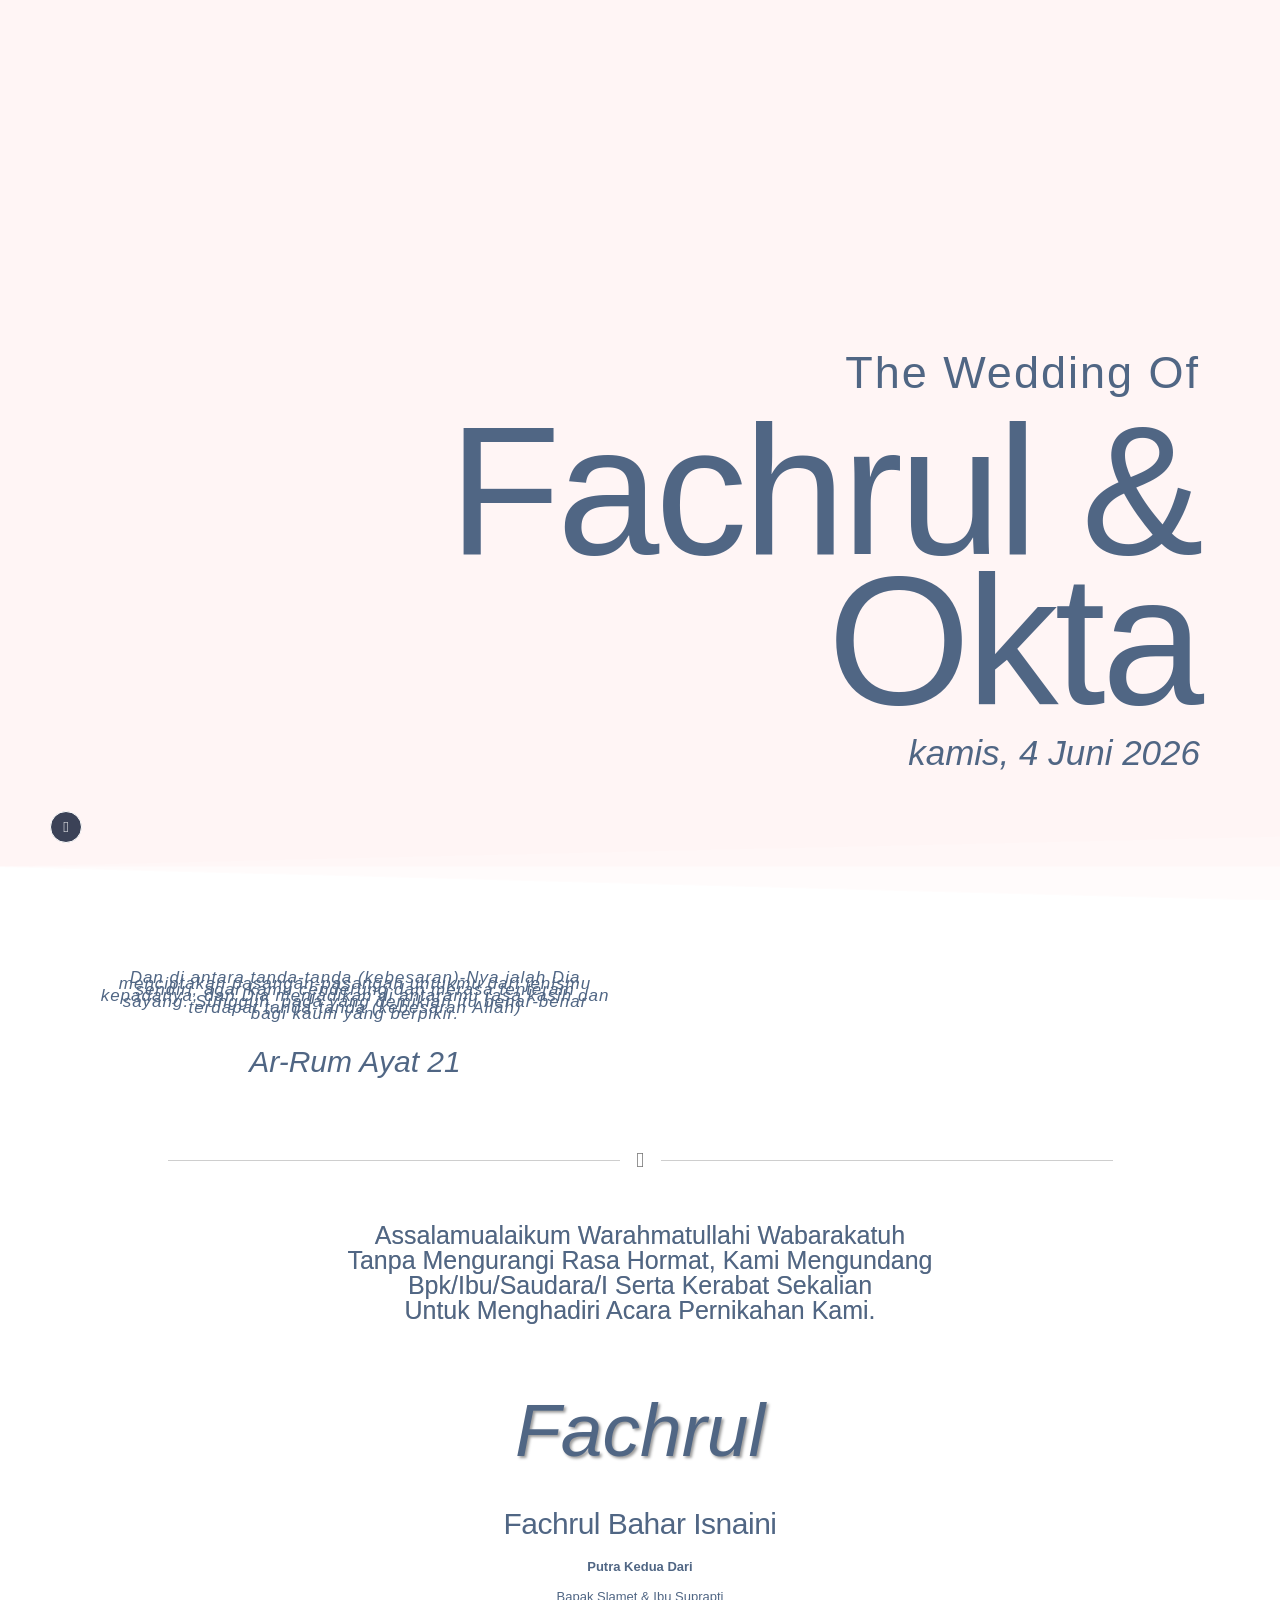
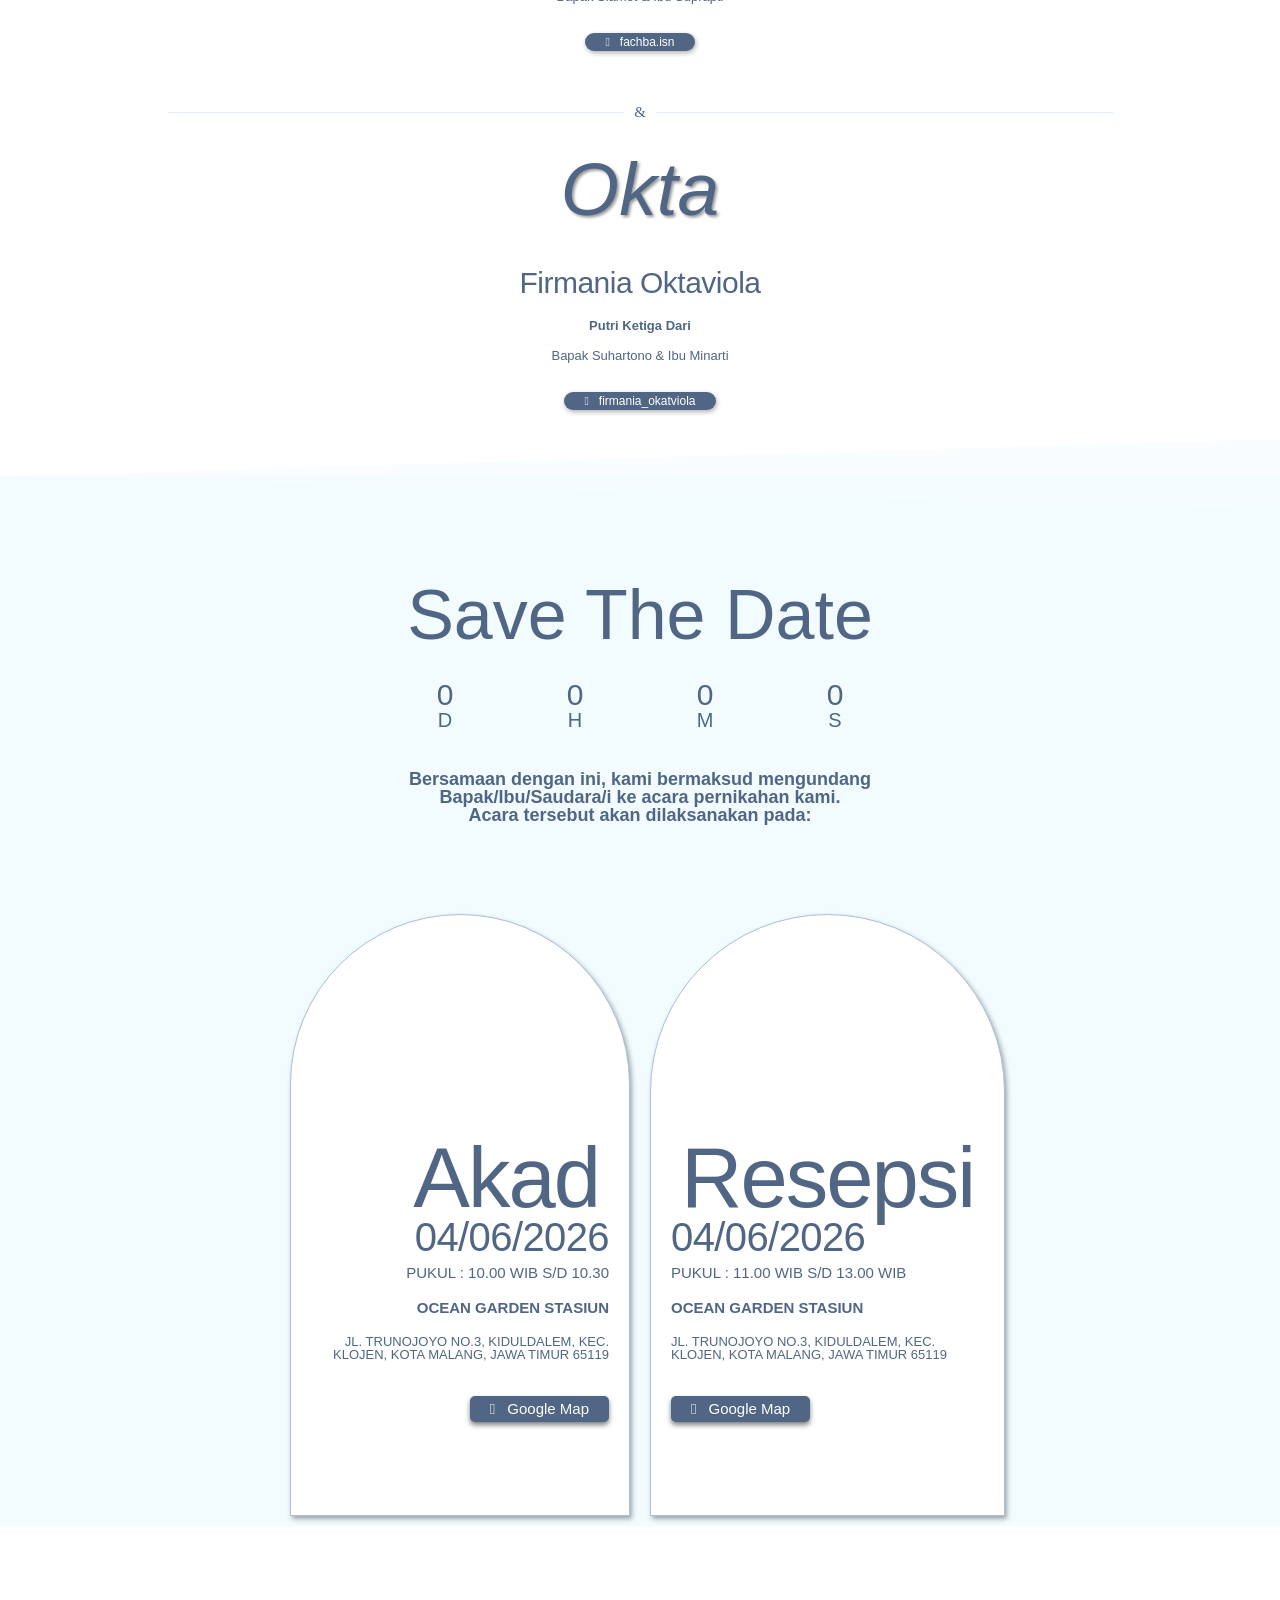
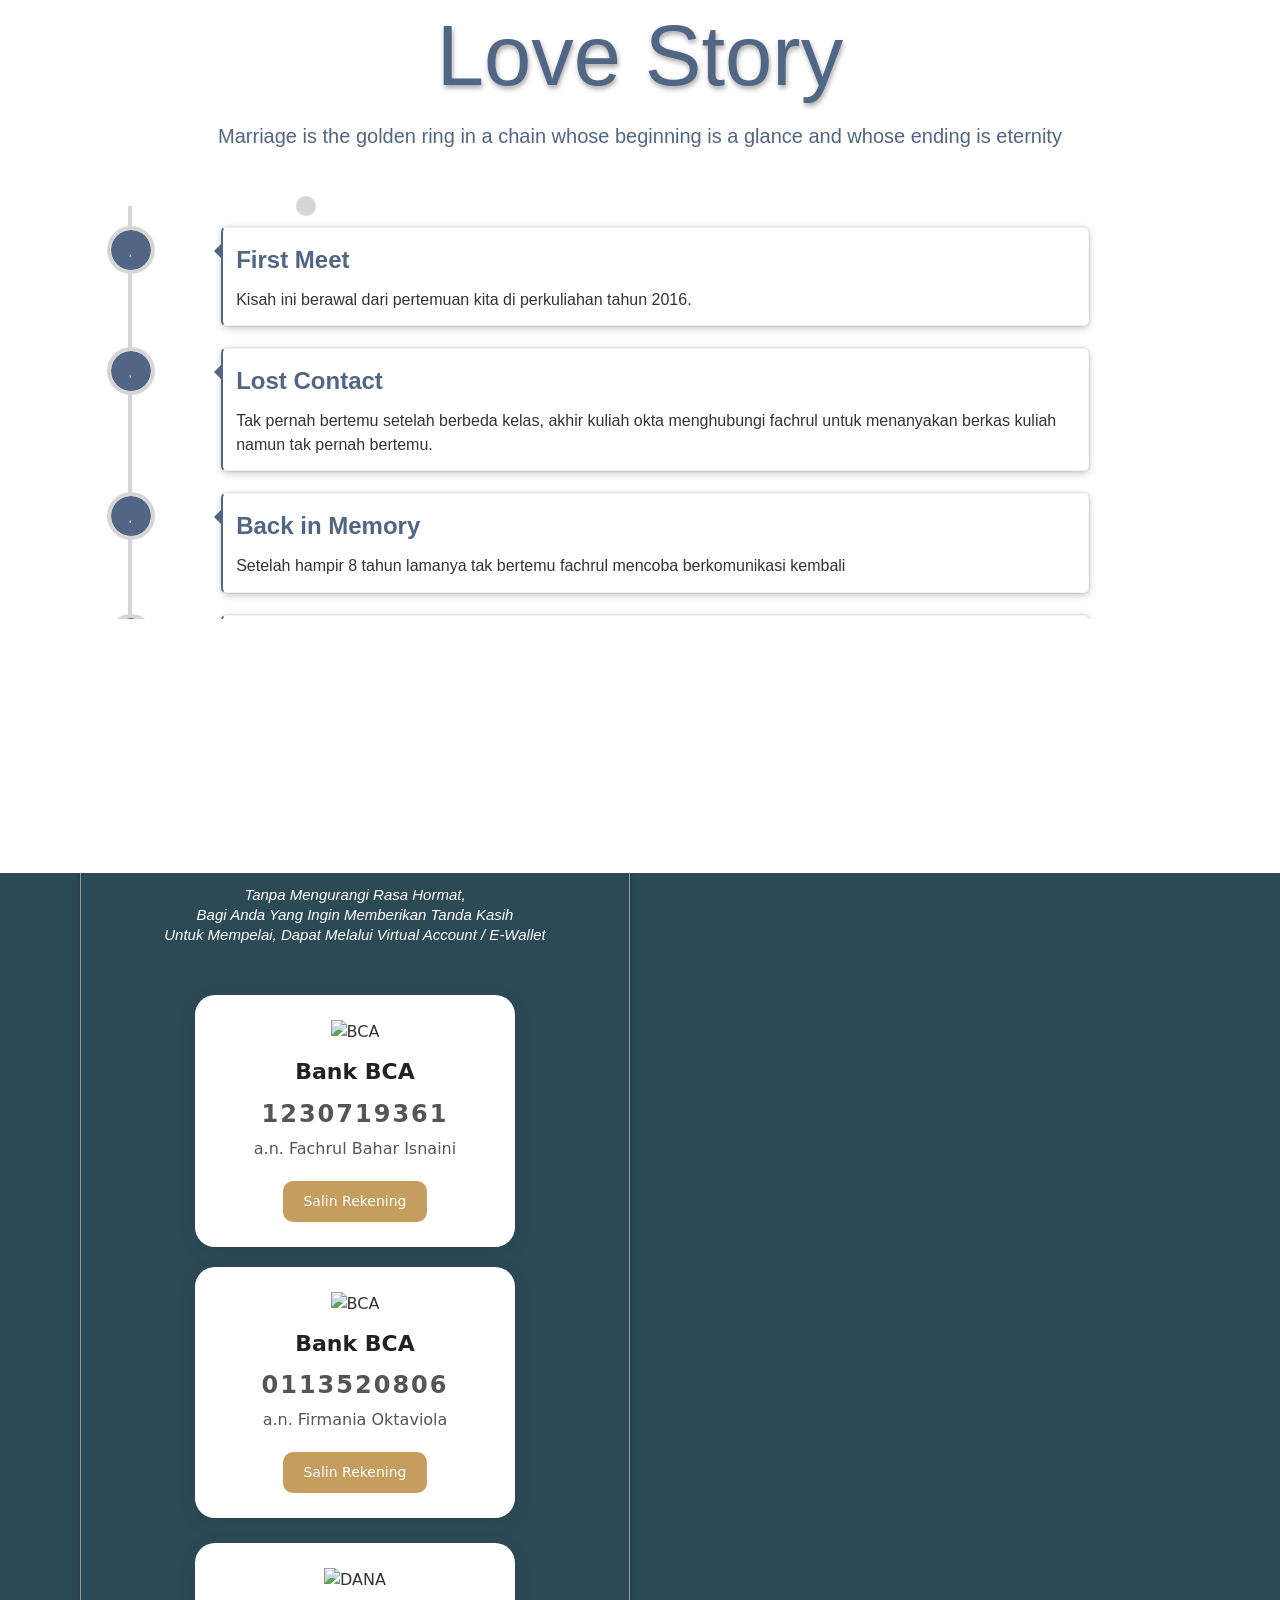
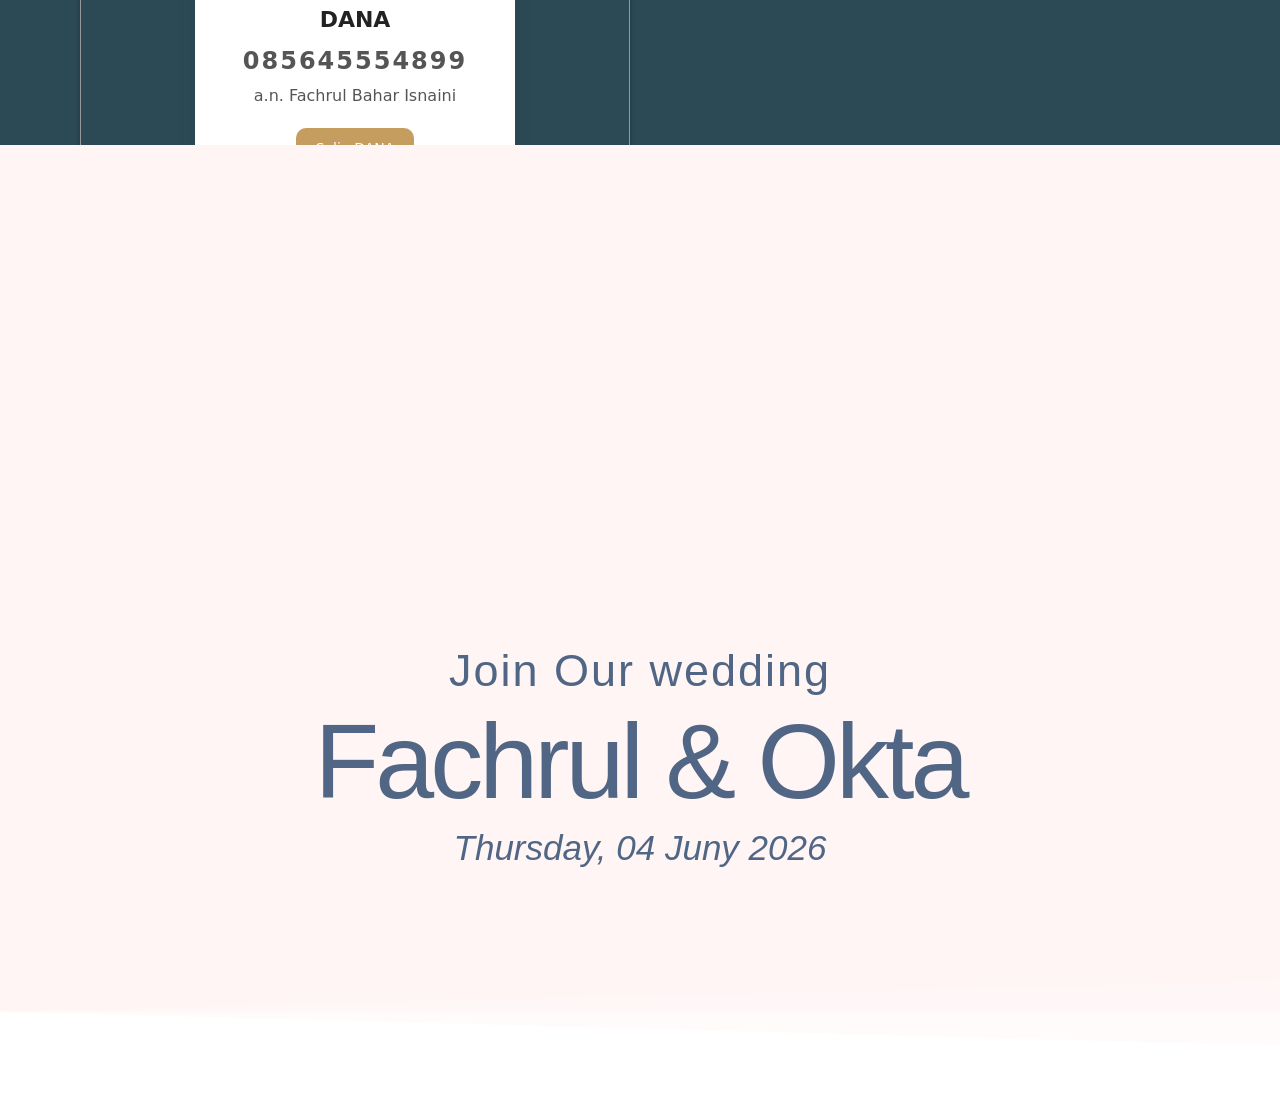
==== index.html @ dde7d226 "update date invitation" ====
<!DOCTYPE html>
<!-- saved from url=(0057)https://queenwebsiteinvitation.com/qwNF-006/?to=Nama+Tamu -->
<html lang="id" prefix="og: https://ogp.me/ns#">

<head>
	<meta http-equiv="Content-Type" content="text/html; charset=UTF-8">

	<style>
		img:is([sizes="auto" i], [sizes^="auto," i]) {
			contain-intrinsic-size: 3000px 1500px
		}
	</style>

	<!-- Optimasi Mesin Pencari oleh Rank Math - https://rankmath.com/ -->
	<title>Invitation</title>
	<meta name="description" content="Sunday, 10 December 2022">
	<meta name="robots" content="index, follow, max-snippet:-1, max-video-preview:-1, max-image-preview:large">
	<link rel="canonical" href="https://queenwebsiteinvitation.com/qwnf-006/">
	<meta property="og:locale" content="id_ID">
	<meta property="og:type" content="article">
	<meta property="og:title" content="QWNF-006 - Queen Invitation">
	<meta property="og:description" content="Sunday, 10 December 2022">
	<meta property="og:url" content="https://queenwebsiteinvitation.com/qwnf-006/">
	<meta property="og:site_name" content="Queen Invitation">
	<meta property="og:updated_time" content="2023-08-31T14:31:00+07:00">
	<meta property="og:image" content="https://queenwebsiteinvitation.com/wp-content/uploads/2023/08/QW-016-0002-1.png">
	<meta property="og:image:secure_url"
		content="https://queenwebsiteinvitation.com/wp-content/uploads/2023/08/QW-016-0002-1.png">
	<meta property="og:image:width" content="1334">
	<meta property="og:image:height" content="1440">
	<meta property="og:image:alt" content="QWNF-006">
	<meta property="og:image:type" content="image/png">
	<meta property="article:published_time" content="2023-08-14T17:58:57+07:00">
	<meta property="article:modified_time" content="2023-08-31T14:31:00+07:00">
	<meta name="twitter:card" content="summary_large_image">
	<meta name="twitter:title" content="QWNF-006 - Queen Invitation">
	<meta name="twitter:description" content="Sunday, 10 December 2022">
	<meta name="twitter:image"
		content="https://queenwebsiteinvitation.com/wp-content/uploads/2023/08/QW-016-0002-1.png">
	<meta name="twitter:label1" content="Waktunya membaca">
	<meta name="twitter:data1" content="2 menit">
	<script type="application/ld+json"
		class="rank-math-schema">{"@context":"https://schema.org","@graph":[{"@type":["Person","Organization"],"@id":"https://queenwebsiteinvitation.com/#person","name":"Queen Invitation"},{"@type":"WebSite","@id":"https://queenwebsiteinvitation.com/#website","url":"https://queenwebsiteinvitation.com","name":"Queen Invitation","publisher":{"@id":"https://queenwebsiteinvitation.com/#person"},"inLanguage":"id"},{"@type":"ImageObject","@id":"https://queenwebsiteinvitation.com/wp-content/uploads/2023/08/QW-016-0002-1.png","url":"https://queenwebsiteinvitation.com/wp-content/uploads/2023/08/QW-016-0002-1.png","width":"200","height":"200","inLanguage":"id"},{"@type":"WebPage","@id":"https://queenwebsiteinvitation.com/qwnf-006/#webpage","url":"https://queenwebsiteinvitation.com/qwnf-006/","name":"QWNF-006 - Queen Invitation","datePublished":"2023-08-14T17:58:57+07:00","dateModified":"2023-08-31T14:31:00+07:00","isPartOf":{"@id":"https://queenwebsiteinvitation.com/#website"},"primaryImageOfPage":{"@id":"https://queenwebsiteinvitation.com/wp-content/uploads/2023/08/QW-016-0002-1.png"},"inLanguage":"id"},{"@type":"Person","@id":"https://queenwebsiteinvitation.com/author/queenwebsiteinvitation/","name":"Queen Invitation","url":"https://queenwebsiteinvitation.com/author/queenwebsiteinvitation/","image":{"@type":"ImageObject","@id":"https://secure.gravatar.com/avatar/e0c40fabcbd4b983345a61a492b53a46c8a471a412c27a389ef30bd6a7ffc802?s=96&amp;d=mm&amp;r=g","url":"https://secure.gravatar.com/avatar/e0c40fabcbd4b983345a61a492b53a46c8a471a412c27a389ef30bd6a7ffc802?s=96&amp;d=mm&amp;r=g","caption":"Queen Invitation","inLanguage":"id"},"sameAs":["https://queenwebsiteinvitation.com"]},{"@type":"Article","headline":"QWNF-006 - Queen Invitation","datePublished":"2023-08-14T17:58:57+07:00","dateModified":"2023-08-31T14:31:00+07:00","author":{"@id":"https://queenwebsiteinvitation.com/author/queenwebsiteinvitation/","name":"Queen Invitation"},"publisher":{"@id":"https://queenwebsiteinvitation.com/#person"},"description":"Sunday, 10 December 2022","name":"QWNF-006 - Queen Invitation","@id":"https://queenwebsiteinvitation.com/qwnf-006/#richSnippet","isPartOf":{"@id":"https://queenwebsiteinvitation.com/qwnf-006/#webpage"},"image":{"@id":"https://queenwebsiteinvitation.com/wp-content/uploads/2023/08/QW-016-0002-1.png"},"inLanguage":"id","mainEntityOfPage":{"@id":"https://queenwebsiteinvitation.com/qwnf-006/#webpage"}}]}</script>
	<!-- /Plugin WordPress Rank Math SEO -->

	<link rel="alternate" type="application/rss+xml" title="Queen Invitation » Feed"
		href="https://queenwebsiteinvitation.com/feed/">
	<link rel="alternate" type="application/rss+xml" title="Queen Invitation » Umpan Komentar"
		href="https://queenwebsiteinvitation.com/comments/feed/">
	<script>
		window._wpemojiSettings = { "baseUrl": "https:\/\/s.w.org\/images\/core\/emoji\/16.0.1\/72x72\/", "ext": ".png", "svgUrl": "https:\/\/s.w.org\/images\/core\/emoji\/16.0.1\/svg\/", "svgExt": ".svg", "source": { "concatemoji": "https:\/\/queenwebsiteinvitation.com\/wp-includes\/js\/wp-emoji-release.min.js?ver=6.8.5" } };
		/*! This file is auto-generated */
		!function (s, n) { var o, i, e; function c(e) { try { var t = { supportTests: e, timestamp: (new Date).valueOf() }; sessionStorage.setItem(o, JSON.stringify(t)) } catch (e) { } } function p(e, t, n) { e.clearRect(0, 0, e.canvas.width, e.canvas.height), e.fillText(t, 0, 0); var t = new Uint32Array(e.getImageData(0, 0, e.canvas.width, e.canvas.height).data), a = (e.clearRect(0, 0, e.canvas.width, e.canvas.height), e.fillText(n, 0, 0), new Uint32Array(e.getImageData(0, 0, e.canvas.width, e.canvas.height).data)); return t.every(function (e, t) { return e === a[t] }) } function u(e, t) { e.clearRect(0, 0, e.canvas.width, e.canvas.height), e.fillText(t, 0, 0); for (var n = e.getImageData(16, 16, 1, 1), a = 0; a < n.data.length; a++)if (0 !== n.data[a]) return !1; return !0 } function f(e, t, n, a) { switch (t) { case "flag": return n(e, "\ud83c\udff3\ufe0f\u200d\u26a7\ufe0f", "\ud83c\udff3\ufe0f\u200b\u26a7\ufe0f") ? !1 : !n(e, "\ud83c\udde8\ud83c\uddf6", "\ud83c\udde8\u200b\ud83c\uddf6") && !n(e, "\ud83c\udff4\udb40\udc67\udb40\udc62\udb40\udc65\udb40\udc6e\udb40\udc67\udb40\udc7f", "\ud83c\udff4\u200b\udb40\udc67\u200b\udb40\udc62\u200b\udb40\udc65\u200b\udb40\udc6e\u200b\udb40\udc67\u200b\udb40\udc7f"); case "emoji": return !a(e, "\ud83e\udedf") }return !1 } function g(e, t, n, a) { var r = "undefined" != typeof WorkerGlobalScope && self instanceof WorkerGlobalScope ? new OffscreenCanvas(300, 150) : s.createElement("canvas"), o = r.getContext("2d", { willReadFrequently: !0 }), i = (o.textBaseline = "top", o.font = "600 32px Arial", {}); return e.forEach(function (e) { i[e] = t(o, e, n, a) }), i } function t(e) { var t = s.createElement("script"); t.src = e, t.defer = !0, s.head.appendChild(t) } "undefined" != typeof Promise && (o = "wpEmojiSettingsSupports", i = ["flag", "emoji"], n.supports = { everything: !0, everythingExceptFlag: !0 }, e = new Promise(function (e) { s.addEventListener("DOMContentLoaded", e, { once: !0 }) }), new Promise(function (t) { var n = function () { try { var e = JSON.parse(sessionStorage.getItem(o)); if ("object" == typeof e && "number" == typeof e.timestamp && (new Date).valueOf() < e.timestamp + 604800 && "object" == typeof e.supportTests) return e.supportTests } catch (e) { } return null }(); if (!n) { if ("undefined" != typeof Worker && "undefined" != typeof OffscreenCanvas && "undefined" != typeof URL && URL.createObjectURL && "undefined" != typeof Blob) try { var e = "postMessage(" + g.toString() + "(" + [JSON.stringify(i), f.toString(), p.toString(), u.toString()].join(",") + "));", a = new Blob([e], { type: "text/javascript" }), r = new Worker(URL.createObjectURL(a), { name: "wpTestEmojiSupports" }); return void (r.onmessage = function (e) { c(n = e.data), r.terminate(), t(n) }) } catch (e) { } c(n = g(i, f, p, u)) } t(n) }).then(function (e) { for (var t in e) n.supports[t] = e[t], n.supports.everything = n.supports.everything && n.supports[t], "flag" !== t && (n.supports.everythingExceptFlag = n.supports.everythingExceptFlag && n.supports[t]); n.supports.everythingExceptFlag = n.supports.everythingExceptFlag && !n.supports.flag, n.DOMReady = !1, n.readyCallback = function () { n.DOMReady = !0 } }).then(function () { return e }).then(function () { var e; n.supports.everything || (n.readyCallback(), (e = n.source || {}).concatemoji ? t(e.concatemoji) : e.wpemoji && e.twemoji && (t(e.twemoji), t(e.wpemoji))) })) }((window, document), window._wpemojiSettings);
	</script>
	<link rel="stylesheet" id="wsp-main-style-css" href="./QWNF-006 - Queen Invitation_files/wsp-front-preloader.css"
		media="all">
	<link rel="stylesheet" id="wsp-style-css" href="./QWNF-006 - Queen Invitation_files/wsp-smart-preload-style.css"
		media="all">
	<link rel="stylesheet" id="premium-addons-css" href="./QWNF-006 - Queen Invitation_files/premium-addons.min.css"
		media="all">
	<style id="wp-emoji-styles-inline-css">
		img.wp-smiley,
		img.emoji {
			display: inline !important;
			border: none !important;
			box-shadow: none !important;
			height: 1em !important;
			width: 1em !important;
			margin: 0 0.07em !important;
			vertical-align: -0.1em !important;
			background: none !important;
			padding: 0 !important;
		}
	</style>
	<style id="global-styles-inline-css">
		:root {
			--wp--preset--aspect-ratio--square: 1;
			--wp--preset--aspect-ratio--4-3: 4/3;
			--wp--preset--aspect-ratio--3-4: 3/4;
			--wp--preset--aspect-ratio--3-2: 3/2;
			--wp--preset--aspect-ratio--2-3: 2/3;
			--wp--preset--aspect-ratio--16-9: 16/9;
			--wp--preset--aspect-ratio--9-16: 9/16;
			--wp--preset--color--black: #000000;
			--wp--preset--color--cyan-bluish-gray: #abb8c3;
			--wp--preset--color--white: #ffffff;
			--wp--preset--color--pale-pink: #f78da7;
			--wp--preset--color--vivid-red: #cf2e2e;
			--wp--preset--color--luminous-vivid-orange: #ff6900;
			--wp--preset--color--luminous-vivid-amber: #fcb900;
			--wp--preset--color--light-green-cyan: #7bdcb5;
			--wp--preset--color--vivid-green-cyan: #00d084;
			--wp--preset--color--pale-cyan-blue: #8ed1fc;
			--wp--preset--color--vivid-cyan-blue: #0693e3;
			--wp--preset--color--vivid-purple: #9b51e0;
			--wp--preset--gradient--vivid-cyan-blue-to-vivid-purple: linear-gradient(135deg, rgba(6, 147, 227, 1) 0%, rgb(155, 81, 224) 100%);
			--wp--preset--gradient--light-green-cyan-to-vivid-green-cyan: linear-gradient(135deg, rgb(122, 220, 180) 0%, rgb(0, 208, 130) 100%);
			--wp--preset--gradient--luminous-vivid-amber-to-luminous-vivid-orange: linear-gradient(135deg, rgba(252, 185, 0, 1) 0%, rgba(255, 105, 0, 1) 100%);
			--wp--preset--gradient--luminous-vivid-orange-to-vivid-red: linear-gradient(135deg, rgba(255, 105, 0, 1) 0%, rgb(207, 46, 46) 100%);
			--wp--preset--gradient--very-light-gray-to-cyan-bluish-gray: linear-gradient(135deg, rgb(238, 238, 238) 0%, rgb(169, 184, 195) 100%);
			--wp--preset--gradient--cool-to-warm-spectrum: linear-gradient(135deg, rgb(74, 234, 220) 0%, rgb(151, 120, 209) 20%, rgb(207, 42, 186) 40%, rgb(238, 44, 130) 60%, rgb(251, 105, 98) 80%, rgb(254, 248, 76) 100%);
			--wp--preset--gradient--blush-light-purple: linear-gradient(135deg, rgb(255, 206, 236) 0%, rgb(152, 150, 240) 100%);
			--wp--preset--gradient--blush-bordeaux: linear-gradient(135deg, rgb(254, 205, 165) 0%, rgb(254, 45, 45) 50%, rgb(107, 0, 62) 100%);
			--wp--preset--gradient--luminous-dusk: linear-gradient(135deg, rgb(255, 203, 112) 0%, rgb(199, 81, 192) 50%, rgb(65, 88, 208) 100%);
			--wp--preset--gradient--pale-ocean: linear-gradient(135deg, rgb(255, 245, 203) 0%, rgb(182, 227, 212) 50%, rgb(51, 167, 181) 100%);
			--wp--preset--gradient--electric-grass: linear-gradient(135deg, rgb(202, 248, 128) 0%, rgb(113, 206, 126) 100%);
			--wp--preset--gradient--midnight: linear-gradient(135deg, rgb(2, 3, 129) 0%, rgb(40, 116, 252) 100%);
			--wp--preset--font-size--small: 13px;
			--wp--preset--font-size--medium: 20px;
			--wp--preset--font-size--large: 36px;
			--wp--preset--font-size--x-large: 42px;
			--wp--preset--spacing--20: 0.44rem;
			--wp--preset--spacing--30: 0.67rem;
			--wp--preset--spacing--40: 1rem;
			--wp--preset--spacing--50: 1.5rem;
			--wp--preset--spacing--60: 2.25rem;
			--wp--preset--spacing--70: 3.38rem;
			--wp--preset--spacing--80: 5.06rem;
			--wp--preset--shadow--natural: 6px 6px 9px rgba(0, 0, 0, 0.2);
			--wp--preset--shadow--deep: 12px 12px 50px rgba(0, 0, 0, 0.4);
			--wp--preset--shadow--sharp: 6px 6px 0px rgba(0, 0, 0, 0.2);
			--wp--preset--shadow--outlined: 6px 6px 0px -3px rgba(255, 255, 255, 1), 6px 6px rgba(0, 0, 0, 1);
			--wp--preset--shadow--crisp: 6px 6px 0px rgba(0, 0, 0, 1);
		}

		:root {
			--wp--style--global--content-size: 800px;
			--wp--style--global--wide-size: 1200px;
		}

		:where(body) {
			margin: 0;
		}

		.wp-site-blocks>.alignleft {
			float: left;
			margin-right: 2em;
		}

		.wp-site-blocks>.alignright {
			float: right;
			margin-left: 2em;
		}

		.wp-site-blocks>.aligncenter {
			justify-content: center;
			margin-left: auto;
			margin-right: auto;
		}

		:where(.wp-site-blocks)>* {
			margin-block-start: 24px;
			margin-block-end: 0;
		}

		:where(.wp-site-blocks)> :first-child {
			margin-block-start: 0;
		}

		:where(.wp-site-blocks)> :last-child {
			margin-block-end: 0;
		}

		:root {
			--wp--style--block-gap: 24px;
		}

		:root :where(.is-layout-flow)> :first-child {
			margin-block-start: 0;
		}

		:root :where(.is-layout-flow)> :last-child {
			margin-block-end: 0;
		}

		:root :where(.is-layout-flow)>* {
			margin-block-start: 24px;
			margin-block-end: 0;
		}

		:root :where(.is-layout-constrained)> :first-child {
			margin-block-start: 0;
		}

		:root :where(.is-layout-constrained)> :last-child {
			margin-block-end: 0;
		}

		:root :where(.is-layout-constrained)>* {
			margin-block-start: 24px;
			margin-block-end: 0;
		}

		:root :where(.is-layout-flex) {
			gap: 24px;
		}

		:root :where(.is-layout-grid) {
			gap: 24px;
		}

		.is-layout-flow>.alignleft {
			float: left;
			margin-inline-start: 0;
			margin-inline-end: 2em;
		}

		.is-layout-flow>.alignright {
			float: right;
			margin-inline-start: 2em;
			margin-inline-end: 0;
		}

		.is-layout-flow>.aligncenter {
			margin-left: auto !important;
			margin-right: auto !important;
		}

		.is-layout-constrained>.alignleft {
			float: left;
			margin-inline-start: 0;
			margin-inline-end: 2em;
		}

		.is-layout-constrained>.alignright {
			float: right;
			margin-inline-start: 2em;
			margin-inline-end: 0;
		}

		.is-layout-constrained>.aligncenter {
			margin-left: auto !important;
			margin-right: auto !important;
		}

		.is-layout-constrained> :where(:not(.alignleft):not(.alignright):not(.alignfull)) {
			max-width: var(--wp--style--global--content-size);
			margin-left: auto !important;
			margin-right: auto !important;
		}

		.is-layout-constrained>.alignwide {
			max-width: var(--wp--style--global--wide-size);
		}

		body .is-layout-flex {
			display: flex;
		}

		.is-layout-flex {
			flex-wrap: wrap;
			align-items: center;
		}

		.is-layout-flex> :is(*, div) {
			margin: 0;
		}

		body .is-layout-grid {
			display: grid;
		}

		.is-layout-grid> :is(*, div) {
			margin: 0;
		}

		body {
			padding-top: 0px;
			padding-right: 0px;
			padding-bottom: 0px;
			padding-left: 0px;
		}

		a:where(:not(.wp-element-button)) {
			text-decoration: underline;
		}

		:root :where(.wp-element-button, .wp-block-button__link) {
			background-color: #32373c;
			border-width: 0;
			color: #fff;
			font-family: inherit;
			font-size: inherit;
			line-height: inherit;
			padding: calc(0.667em + 2px) calc(1.333em + 2px);
			text-decoration: none;
		}

		.has-black-color {
			color: var(--wp--preset--color--black) !important;
		}

		.has-cyan-bluish-gray-color {
			color: var(--wp--preset--color--cyan-bluish-gray) !important;
		}

		.has-white-color {
			color: var(--wp--preset--color--white) !important;
		}

		.has-pale-pink-color {
			color: var(--wp--preset--color--pale-pink) !important;
		}

		.has-vivid-red-color {
			color: var(--wp--preset--color--vivid-red) !important;
		}

		.has-luminous-vivid-orange-color {
			color: var(--wp--preset--color--luminous-vivid-orange) !important;
		}

		.has-luminous-vivid-amber-color {
			color: var(--wp--preset--color--luminous-vivid-amber) !important;
		}

		.has-light-green-cyan-color {
			color: var(--wp--preset--color--light-green-cyan) !important;
		}

		.has-vivid-green-cyan-color {
			color: var(--wp--preset--color--vivid-green-cyan) !important;
		}

		.has-pale-cyan-blue-color {
			color: var(--wp--preset--color--pale-cyan-blue) !important;
		}

		.has-vivid-cyan-blue-color {
			color: var(--wp--preset--color--vivid-cyan-blue) !important;
		}

		.has-vivid-purple-color {
			color: var(--wp--preset--color--vivid-purple) !important;
		}

		.has-black-background-color {
			background-color: var(--wp--preset--color--black) !important;
		}

		.has-cyan-bluish-gray-background-color {
			background-color: var(--wp--preset--color--cyan-bluish-gray) !important;
		}

		.has-white-background-color {
			background-color: var(--wp--preset--color--white) !important;
		}

		.has-pale-pink-background-color {
			background-color: var(--wp--preset--color--pale-pink) !important;
		}

		.has-vivid-red-background-color {
			background-color: var(--wp--preset--color--vivid-red) !important;
		}

		.has-luminous-vivid-orange-background-color {
			background-color: var(--wp--preset--color--luminous-vivid-orange) !important;
		}

		.has-luminous-vivid-amber-background-color {
			background-color: var(--wp--preset--color--luminous-vivid-amber) !important;
		}

		.has-light-green-cyan-background-color {
			background-color: var(--wp--preset--color--light-green-cyan) !important;
		}

		.has-vivid-green-cyan-background-color {
			background-color: var(--wp--preset--color--vivid-green-cyan) !important;
		}

		.has-pale-cyan-blue-background-color {
			background-color: var(--wp--preset--color--pale-cyan-blue) !important;
		}

		.has-vivid-cyan-blue-background-color {
			background-color: var(--wp--preset--color--vivid-cyan-blue) !important;
		}

		.has-vivid-purple-background-color {
			background-color: var(--wp--preset--color--vivid-purple) !important;
		}

		.has-black-border-color {
			border-color: var(--wp--preset--color--black) !important;
		}

		.has-cyan-bluish-gray-border-color {
			border-color: var(--wp--preset--color--cyan-bluish-gray) !important;
		}

		.has-white-border-color {
			border-color: var(--wp--preset--color--white) !important;
		}

		.has-pale-pink-border-color {
			border-color: var(--wp--preset--color--pale-pink) !important;
		}

		.has-vivid-red-border-color {
			border-color: var(--wp--preset--color--vivid-red) !important;
		}

		.has-luminous-vivid-orange-border-color {
			border-color: var(--wp--preset--color--luminous-vivid-orange) !important;
		}

		.has-luminous-vivid-amber-border-color {
			border-color: var(--wp--preset--color--luminous-vivid-amber) !important;
		}

		.has-light-green-cyan-border-color {
			border-color: var(--wp--preset--color--light-green-cyan) !important;
		}

		.has-vivid-green-cyan-border-color {
			border-color: var(--wp--preset--color--vivid-green-cyan) !important;
		}

		.has-pale-cyan-blue-border-color {
			border-color: var(--wp--preset--color--pale-cyan-blue) !important;
		}

		.has-vivid-cyan-blue-border-color {
			border-color: var(--wp--preset--color--vivid-cyan-blue) !important;
		}

		.has-vivid-purple-border-color {
			border-color: var(--wp--preset--color--vivid-purple) !important;
		}

		.has-vivid-cyan-blue-to-vivid-purple-gradient-background {
			background: var(--wp--preset--gradient--vivid-cyan-blue-to-vivid-purple) !important;
		}

		.has-light-green-cyan-to-vivid-green-cyan-gradient-background {
			background: var(--wp--preset--gradient--light-green-cyan-to-vivid-green-cyan) !important;
		}

		.has-luminous-vivid-amber-to-luminous-vivid-orange-gradient-background {
			background: var(--wp--preset--gradient--luminous-vivid-amber-to-luminous-vivid-orange) !important;
		}

		.has-luminous-vivid-orange-to-vivid-red-gradient-background {
			background: var(--wp--preset--gradient--luminous-vivid-orange-to-vivid-red) !important;
		}

		.has-very-light-gray-to-cyan-bluish-gray-gradient-background {
			background: var(--wp--preset--gradient--very-light-gray-to-cyan-bluish-gray) !important;
		}

		.has-cool-to-warm-spectrum-gradient-background {
			background: var(--wp--preset--gradient--cool-to-warm-spectrum) !important;
		}

		.has-blush-light-purple-gradient-background {
			background: var(--wp--preset--gradient--blush-light-purple) !important;
		}

		.has-blush-bordeaux-gradient-background {
			background: var(--wp--preset--gradient--blush-bordeaux) !important;
		}

		.has-luminous-dusk-gradient-background {
			background: var(--wp--preset--gradient--luminous-dusk) !important;
		}

		.has-pale-ocean-gradient-background {
			background: var(--wp--preset--gradient--pale-ocean) !important;
		}

		.has-electric-grass-gradient-background {
			background: var(--wp--preset--gradient--electric-grass) !important;
		}

		.has-midnight-gradient-background {
			background: var(--wp--preset--gradient--midnight) !important;
		}

		.has-small-font-size {
			font-size: var(--wp--preset--font-size--small) !important;
		}

		.has-medium-font-size {
			font-size: var(--wp--preset--font-size--medium) !important;
		}

		.has-large-font-size {
			font-size: var(--wp--preset--font-size--large) !important;
		}

		.has-x-large-font-size {
			font-size: var(--wp--preset--font-size--x-large) !important;
		}

		:root :where(.wp-block-pullquote) {
			font-size: 1.5em;
			line-height: 1.6;
		}
	</style>
	<link rel="stylesheet" id="wdp-centered-css-css"
		href="./QWNF-006 - Queen Invitation_files/wdp-centered-timeline.min.css" media="all">
	<link rel="stylesheet" id="wdp-horizontal-css-css"
		href="./QWNF-006 - Queen Invitation_files/wdp-horizontal-styles.min.css" media="all">
	<link rel="stylesheet" id="wdp-fontello-css-css" href="./QWNF-006 - Queen Invitation_files/wdp-fontello.css"
		media="all">
	<link rel="stylesheet" id="exad-main-style-css" href="./QWNF-006 - Queen Invitation_files/exad-styles.min.css"
		media="all">
	<link rel="stylesheet" id="hello-elementor-css" href="./QWNF-006 - Queen Invitation_files/reset.css" media="all">
	<link rel="stylesheet" id="hello-elementor-theme-style-css" href="./QWNF-006 - Queen Invitation_files/theme.css"
		media="all">
	<link rel="stylesheet" id="hello-elementor-header-footer-css"
		href="./QWNF-006 - Queen Invitation_files/header-footer.css" media="all">
	<link rel="stylesheet" id="elementor-frontend-css" href="./QWNF-006 - Queen Invitation_files/frontend-lite.min.css"
		media="all">
	<link rel="stylesheet" id="elementor-post-6-css" href="./QWNF-006 - Queen Invitation_files/post-6.css" media="all">
	<link rel="stylesheet" id="elementor-icons-css" href="./QWNF-006 - Queen Invitation_files/elementor-icons.min.css"
		media="all">
	<link rel="stylesheet" id="swiper-css" href="./QWNF-006 - Queen Invitation_files/swiper.min.css" media="all">
	<link rel="stylesheet" id="elementor-pro-css" href="./QWNF-006 - Queen Invitation_files/frontend-lite(1).min.css"
		media="all">
	<link rel="stylesheet" id="weddingpress-wdp-css" href="./QWNF-006 - Queen Invitation_files/wdp.css" media="all">
	<link rel="stylesheet" id="kirim-kit-css" href="./QWNF-006 - Queen Invitation_files/guest-book.css" media="all">
	<link rel="stylesheet" id="font-awesome-5-all-css" href="./QWNF-006 - Queen Invitation_files/all.min.css"
		media="all">
	<link rel="stylesheet" id="font-awesome-4-shim-css" href="./QWNF-006 - Queen Invitation_files/v4-shims.min.css"
		media="all">
	<link rel="stylesheet" id="landingstarwedding-css" href="./QWNF-006 - Queen Invitation_files/landingstarwedding.css"
		media="all">
	<link rel="stylesheet" id="elementor-global-css" href="./QWNF-006 - Queen Invitation_files/global.css" media="all">
	<link rel="stylesheet" id="elementor-post-1507-css" href="./QWNF-006 - Queen Invitation_files/post-1507.css"
		media="all">
	<link rel="stylesheet" id="google-fonts-1-css" href="./QWNF-006 - Queen Invitation_files/css" media="all">
	<link rel="stylesheet" id="elementor-icons-shared-0-css"
		href="./QWNF-006 - Queen Invitation_files/fontawesome.min.css" media="all">
	<link rel="stylesheet" id="elementor-icons-fa-solid-css" href="./QWNF-006 - Queen Invitation_files/solid.min.css"
		media="all">
	<link rel="stylesheet" id="elementor-icons-fa-brands-css" href="./QWNF-006 - Queen Invitation_files/brands.min.css"
		media="all">
	<link rel="preconnect" href="https://fonts.gstatic.com/" crossorigin="">
	<script src="./QWNF-006 - Queen Invitation_files/jquery.min.js.download" id="jquery-core-js"></script>
	<script src="./QWNF-006 - Queen Invitation_files/jquery-migrate.min.js.download" id="jquery-migrate-js"></script>
	<script id="wsp-main-script-js-extra">
		var wsp_obj = { "loader": "Custom Animation", "custom_animation": "<div class=\"qi-preloader\">\r\n  <div class=\"qi-preloader__wrap\">\r\n    <img\r\n      src=\"https:\/\/queenwebsiteinvitation.com\/wp-content\/uploads\/2025\/09\/cropped-LOGO-WEB-1.png\"\r\n      alt=\"Queen Invitation\"\r\n      class=\"qi-preloader__logo\"\r\n    \/>\r\n  <\/div>\r\n<\/div>\r\n", "custom_css": "\/* ===== Kontainer Preloader (full screen) ===== *\/\r\n.qi-preloader{\r\n  position: fixed;\r\n  inset: 0;\r\n  display: flex;\r\n  align-items: center;\r\n  justify-content: center;\r\n  background: #ffffff;   \/* ganti warna jika perlu *\/\r\n  z-index: 999999;\r\n  margin: 0;\r\n  padding: 0;\r\n}\r\n\r\n\/* Wrapper untuk animasi (pulse + shine) *\/\r\n.qi-preloader__wrap{\r\n  position: relative;\r\n  display: inline-block;\r\n  overflow: hidden;\r\n  width: 60px;              \/* ukuran logo *\/\r\n  height: auto;\r\n  animation: qi-pulse 1.6s ease-in-out infinite;\r\n  will-change: transform;\r\n}\r\n\r\n\/* Logo di dalam wrapper *\/\r\n.qi-preloader__logo{\r\n  width: 100%;\r\n  height: auto;\r\n  display: block;\r\n}\r\n\r\n\/* Pulse = efek nafas halus *\/\r\n@keyframes qi-pulse{\r\n  0%   { transform: scale(0.9); opacity: 0.85; }\r\n  50%  { transform: scale(1);   opacity: 1; }\r\n  100% { transform: scale(0.9); opacity: 0.85; }\r\n}\r\n\r\n\/* Shine diagonal (miring) *\/\r\n.qi-preloader__wrap::after{\r\n  content: \"\";\r\n  position: absolute;\r\n  width: 260%;\r\n  height: 260%;\r\n  top: -80%;\r\n  left: -80%;\r\n  background: linear-gradient(\r\n    90deg,\r\n    rgba(255,255,255,0)   44%,\r\n    rgba(255,255,255,0.85) 50%,\r\n    rgba(255,255,255,0)   56%\r\n  );\r\n  transform: rotate(28deg) translateX(-60%);\r\n  transform-origin: center;\r\n  animation: qi-shine-diag 2.6s linear infinite;\r\n  will-change: transform;\r\n  pointer-events: none;\r\n  mix-blend-mode: screen;\r\n}\r\n\r\n\/* Shine melintas diagonal *\/\r\n@keyframes qi-shine-diag{\r\n  0%   { transform: rotate(28deg) translateX(-60%); }\r\n  100% { transform: rotate(28deg) translateX(60%); }\r\n}\r\n", "delay": "1300", "fadeout": "500" };
	</script>
	<script src="./QWNF-006 - Queen Invitation_files/wsp-main-script.js.download" id="wsp-main-script-js"></script>
	<script src="./QWNF-006 - Queen Invitation_files/v4-shims.min.js.download" id="font-awesome-4-shim-js"></script>
	<link rel="https://api.w.org/" href="https://queenwebsiteinvitation.com/wp-json/">
	<link rel="alternate" title="JSON" type="application/json"
		href="https://queenwebsiteinvitation.com/wp-json/wp/v2/pages/1507">
	<link rel="EditURI" type="application/rsd+xml" title="RSD" href="https://queenwebsiteinvitation.com/xmlrpc.php?rsd">
	<meta name="generator" content="WordPress 6.8.5">
	<link rel="shortlink" href="https://queenwebsiteinvitation.com/?p=1507">
	<link rel="alternate" title="oEmbed (JSON)" type="application/json+oembed"
		href="https://queenwebsiteinvitation.com/wp-json/oembed/1.0/embed?url=https%3A%2F%2Fqueenwebsiteinvitation.com%2Fqwnf-006%2F">
	<link rel="alternate" title="oEmbed (XML)" type="text/xml+oembed"
		href="https://queenwebsiteinvitation.com/wp-json/oembed/1.0/embed?url=https%3A%2F%2Fqueenwebsiteinvitation.com%2Fqwnf-006%2F&amp;format=xml">
	<meta name="generator"
		content="Elementor 3.21.7; features: e_optimized_assets_loading, e_optimized_css_loading, additional_custom_breakpoints; settings: css_print_method-external, google_font-enabled, font_display-swap">
	<link rel="icon" href="https://queenwebsiteinvitation.com/wp-content/uploads/2025/09/cropped-LOGO-WEB-1-32x32.png"
		sizes="32x32">
	<link rel="icon" href="https://queenwebsiteinvitation.com/wp-content/uploads/2025/09/cropped-LOGO-WEB-1-192x192.png"
		sizes="192x192">
	<link rel="apple-touch-icon"
		href="https://queenwebsiteinvitation.com/wp-content/uploads/2025/09/cropped-LOGO-WEB-1-180x180.png">
	<meta name="msapplication-TileImage"
		content="https://queenwebsiteinvitation.com/wp-content/uploads/2025/09/cropped-LOGO-WEB-1-270x270.png">
	<meta name="viewport" content="width=device-width, initial-scale=1.0, viewport-fit=cover">
	<script src="./QWNF-006 - Queen Invitation_files/wp-emoji-release.min.js.download" defer=""></script>
</head>

<body
	class="wp-singular page-template page-template-elementor_canvas page page-id-1507 wp-embed-responsive wp-theme-hello-elementor hello-elementor-default elementor-default elementor-template-canvas elementor-kit-6 elementor-page elementor-page-1507 e--ua-blink e--ua-chrome e--ua-webkit"
	data-elementor-device-mode="desktop" cz-shortcut-listen="true" style="overflow: auto;">

	<div class="smart-page-loader" style="display: none;">
		<div class="qi-preloader">
			<div class="qi-preloader__wrap">
				<img src="./QWNF-006 - Queen Invitation_files/cropped-LOGO-WEB-1.png" alt="Queen Invitation"
					class="qi-preloader__logo">
			</div>
		</div>
	</div>

	<div data-elementor-type="wp-page" data-elementor-id="1507" class="elementor elementor-1507"
		data-elementor-post-type="page">
		<section
			class="elementor-section elementor-top-section elementor-element elementor-element-1d9adf0 elementor-section-height-full elementor-section-items-bottom snow-bg elementor-section-boxed elementor-section-height-default wdp-sticky-section-no lws-sticky-section-no"
			data-id="1d9adf0" data-element_type="section" id="snow-bg"
			data-settings="{&quot;background_background&quot;:&quot;classic&quot;,&quot;shape_divider_bottom&quot;:&quot;opacity-tilt&quot;}">
			<div class="elementor-shape elementor-shape-bottom" data-negative="false">
				<svg xmlns="http://www.w3.org/2000/svg" viewBox="0 0 2600 131.1" preserveAspectRatio="none">
					<path class="elementor-shape-fill" d="M0 0L2600 0 2600 69.1 0 0z"></path>
					<path class="elementor-shape-fill" style="opacity:0.5" d="M0 0L2600 0 2600 69.1 0 69.1z"></path>
					<path class="elementor-shape-fill" style="opacity:0.25" d="M2600 0L0 0 0 130.1 2600 69.1z"></path>
				</svg>
			</div>
			<div class="elementor-container elementor-column-gap-default">
				<div class="elementor-column elementor-col-100 elementor-top-column elementor-element elementor-element-538e7e0f wdp-sticky-section-no lws-sticky-section-no"
					data-id="538e7e0f" data-element_type="column">
					<div class="elementor-widget-wrap elementor-element-populated">
						<div class="elementor-element elementor-element-51293ed wdp-sticky-section-no lws-sticky-section-no elementor-widget elementor-widget-spacer"
							data-id="51293ed" data-element_type="widget" data-widget_type="spacer.default">
							<div class="elementor-widget-container">
								<style>
									/*! elementor - v3.21.0 - 22-05-2024 */
									.elementor-column .elementor-spacer-inner {
										height: var(--spacer-size)
									}

									.e-con {
										--container-widget-width: 100%
									}

									.e-con-inner>.elementor-widget-spacer,
									.e-con>.elementor-widget-spacer {
										width: var(--container-widget-width, var(--spacer-size));
										--align-self: var(--container-widget-align-self, initial);
										--flex-shrink: 0
									}

									.e-con-inner>.elementor-widget-spacer>.elementor-widget-container,
									.e-con>.elementor-widget-spacer>.elementor-widget-container {
										height: 100%;
										width: 100%
									}

									.e-con-inner>.elementor-widget-spacer>.elementor-widget-container>.elementor-spacer,
									.e-con>.elementor-widget-spacer>.elementor-widget-container>.elementor-spacer {
										height: 100%
									}

									.e-con-inner>.elementor-widget-spacer>.elementor-widget-container>.elementor-spacer>.elementor-spacer-inner,
									.e-con>.elementor-widget-spacer>.elementor-widget-container>.elementor-spacer>.elementor-spacer-inner {
										height: var(--container-widget-height, var(--spacer-size))
									}

									.e-con-inner>.elementor-widget-spacer.elementor-widget-empty,
									.e-con>.elementor-widget-spacer.elementor-widget-empty {
										position: relative;
										min-height: 22px;
										min-width: 22px
									}

									.e-con-inner>.elementor-widget-spacer.elementor-widget-empty .elementor-widget-empty-icon,
									.e-con>.elementor-widget-spacer.elementor-widget-empty .elementor-widget-empty-icon {
										position: absolute;
										top: 0;
										bottom: 0;
										left: 0;
										right: 0;
										margin: auto;
										padding: 0;
										width: 22px;
										height: 22px
									}
								</style>
								<div class="elementor-spacer">
									<div class="elementor-spacer-inner"></div>
								</div>
							</div>
						</div>
						<div class="elementor-element elementor-element-78783ef8 animated-slow wdp-sticky-section-no lws-sticky-section-no elementor-widget elementor-widget-heading animated lightSpeedIn"
							data-id="78783ef8" data-element_type="widget"
							data-settings="{&quot;_animation&quot;:&quot;lightSpeedIn&quot;,&quot;_animation_delay&quot;:3000,&quot;_animation_mobile&quot;:&quot;zoomIn&quot;}"
							data-widget_type="heading.default">
							<div class="elementor-widget-container">
								<style>
									/*! elementor - v3.21.0 - 22-05-2024 */
									.elementor-heading-title {
										padding: 0;
										margin: 0;
										line-height: 1
									}

									.elementor-widget-heading .elementor-heading-title[class*=elementor-size-]>a {
										color: inherit;
										font-size: inherit;
										line-height: inherit
									}

									.elementor-widget-heading .elementor-heading-title.elementor-size-small {
										font-size: 15px
									}

									.elementor-widget-heading .elementor-heading-title.elementor-size-medium {
										font-size: 19px
									}

									.elementor-widget-heading .elementor-heading-title.elementor-size-large {
										font-size: 29px
									}

									.elementor-widget-heading .elementor-heading-title.elementor-size-xl {
										font-size: 39px
									}

									.elementor-widget-heading .elementor-heading-title.elementor-size-xxl {
										font-size: 59px
									}
								</style>
								<h3 class="elementor-heading-title elementor-size-default">The Wedding Of</h3>
							</div>
						</div>
						<div class="elementor-element elementor-element-21af9b71 animated-slow wdp-sticky-section-no lws-sticky-section-no elementor-widget elementor-widget-heading animated lightSpeedIn"
							data-id="21af9b71" data-element_type="widget"
							data-settings="{&quot;_animation&quot;:&quot;lightSpeedIn&quot;,&quot;_animation_delay&quot;:3500,&quot;_animation_mobile&quot;:&quot;zoomIn&quot;}"
							data-widget_type="heading.default">
							<div class="elementor-widget-container">
								<h2 class="elementor-heading-title elementor-size-default">Fachrul &amp;<br>Okta</h2>
							</div>
						</div>
						<div class="elementor-element elementor-element-1b9cbca1 animated-slow wdp-sticky-section-no lws-sticky-section-no elementor-widget elementor-widget-heading animated lightSpeedIn"
							data-id="1b9cbca1" data-element_type="widget"
							data-settings="{&quot;_animation&quot;:&quot;lightSpeedIn&quot;,&quot;_animation_delay&quot;:4000,&quot;_animation_mobile&quot;:&quot;zoomIn&quot;}"
							data-widget_type="heading.default">
							<div class="elementor-widget-container">
								<h2 class="elementor-heading-title elementor-size-default">kamis, 4 Juni 2026</h2>
							</div>
						</div>
						<div class="elementor-element elementor-element-578ac04e wdp-sticky-section-no lws-sticky-section-no elementor-widget elementor-widget-spacer"
							data-id="578ac04e" data-element_type="widget" data-widget_type="spacer.default">
							<div class="elementor-widget-container">
								<div class="elementor-spacer">
									<div class="elementor-spacer-inner"></div>
								</div>
							</div>
						</div>
					</div>
				</div>
			</div>
		</section>
		<section
			class="elementor-section elementor-top-section elementor-element elementor-element-221ccc89 elementor-section-content-middle elementor-section-boxed elementor-section-height-default elementor-section-height-default wdp-sticky-section-no lws-sticky-section-no"
			data-id="221ccc89" data-element_type="section"
			data-settings="{&quot;background_background&quot;:&quot;classic&quot;}">
			<div class="elementor-container elementor-column-gap-default">
				<div class="elementor-column elementor-col-50 elementor-top-column elementor-element elementor-element-cf3617a wdp-sticky-section-no lws-sticky-section-no"
					data-id="cf3617a" data-element_type="column">
					<div class="elementor-widget-wrap elementor-element-populated">
						<div class="elementor-element elementor-element-66f39d8c wdp-sticky-section-no lws-sticky-section-no elementor-widget elementor-widget-spacer"
							data-id="66f39d8c" data-element_type="widget" data-widget_type="spacer.default">
							<div class="elementor-widget-container">
								<div class="elementor-spacer">
									<div class="elementor-spacer-inner"></div>
								</div>
							</div>
						</div>
						<div class="elementor-element elementor-element-4aa8e7e5 wdp-sticky-section-no lws-sticky-section-no elementor-widget elementor-widget-text-editor animated fadeInDown"
							data-id="4aa8e7e5" data-element_type="widget"
							data-settings="{&quot;_animation&quot;:&quot;fadeInDown&quot;,&quot;_animation_mobile&quot;:&quot;zoomIn&quot;}"
							data-widget_type="text-editor.default">
							<div class="elementor-widget-container">
								<style>
									/*! elementor - v3.21.0 - 22-05-2024 */
									.elementor-widget-text-editor.elementor-drop-cap-view-stacked .elementor-drop-cap {
										background-color: #69727d;
										color: #fff
									}

									.elementor-widget-text-editor.elementor-drop-cap-view-framed .elementor-drop-cap {
										color: #69727d;
										border: 3px solid;
										background-color: transparent
									}

									.elementor-widget-text-editor:not(.elementor-drop-cap-view-default) .elementor-drop-cap {
										margin-top: 8px
									}

									.elementor-widget-text-editor:not(.elementor-drop-cap-view-default) .elementor-drop-cap-letter {
										width: 1em;
										height: 1em
									}

									.elementor-widget-text-editor .elementor-drop-cap {
										float: left;
										text-align: center;
										line-height: 1;
										font-size: 50px
									}

									.elementor-widget-text-editor .elementor-drop-cap-letter {
										display: inline-block
									}
								</style>
								<p><em>Dan di antara tanda-tanda (kebesaran)-Nya&nbsp;</em><em
										style="font-family: inherit;">ialah </em><em
										style="font-family: inherit;">Dia</em></p>
								<p><em style="font-family: inherit;">menciptakan </em><em
										style="font-family: inherit;">pasangan-pasangan&nbsp;</em><em
										style="font-family: inherit;">untukmu dari </em><em
										style="font-family: inherit;">jenismu</em></p>
								<p><em style="font-family: inherit;">sendiri, </em><em
										style="font-family: inherit;">agar kamu cenderung dan </em><em
										style="font-family: inherit;">merasa tenteram</em></p>
								<p><em style="font-family: inherit;">kepadanya, </em><em
										style="font-family: inherit;">dan Dia menjadikan </em><em
										style="font-family: inherit;">di antaramu rasa kasih dan</em></p>
								<p><em style="font-family: inherit;">sayang. </em><em
										style="font-family: inherit;">Sungguh,&nbsp;</em><em
										style="font-family: inherit;">pada yang demikian itu benar-benar</em></p>
								<p><em style="font-family: inherit;">terdapat </em><em
										style="font-family: inherit;">tanda-tanda (kebesaran Allah)</em></p>
								<p><em style="font-family: inherit;">bagi kaum yang berpikir.</em></p>
							</div>
						</div>
						<div class="elementor-element elementor-element-88234c7 animated-slow wdp-sticky-section-no lws-sticky-section-no elementor-widget elementor-widget-heading animated fadeInUp"
							data-id="88234c7" data-element_type="widget"
							data-settings="{&quot;_animation&quot;:&quot;fadeInUp&quot;,&quot;_animation_mobile&quot;:&quot;zoomIn&quot;}"
							data-widget_type="heading.default">
							<div class="elementor-widget-container">
								<h2 class="elementor-heading-title elementor-size-default">Ar-Rum Ayat 21</h2>
							</div>
						</div>
					</div>
				</div>
				<div class="elementor-column elementor-col-50 elementor-top-column elementor-element elementor-element-35235c92 wdp-sticky-section-no lws-sticky-section-no"
					data-id="35235c92" data-element_type="column">
					<div class="elementor-widget-wrap elementor-element-populated">
						<div class="elementor-element elementor-element-2507eec5 animated-slow wdp-sticky-section-no lws-sticky-section-no elementor-widget elementor-widget-image animated fadeInRight"
							data-id="2507eec5" data-element_type="widget"
							data-settings="{&quot;_animation&quot;:&quot;fadeInRight&quot;,&quot;_animation_mobile&quot;:&quot;fadeInUp&quot;}"
							data-widget_type="image.default">
							<div class="elementor-widget-container">
								<style>
									/*! elementor - v3.21.0 - 22-05-2024 */
									.elementor-widget-image {
										text-align: center
									}

									.elementor-widget-image a {
										display: inline-block
									}

									.elementor-widget-image a img[src$=".svg"] {
										width: 48px
									}

									.elementor-widget-image img {
										vertical-align: middle;
										display: inline-block
									}
								</style> <img fetchpriority="high" decoding="async" width="1334" height="1440"
									src="./QWNF-006 - Queen Invitation_files/QW-016-0002-1.png"
									class="attachment-full size-full wp-image-1098" alt=""
									srcset="https://queenwebsiteinvitation.com/wp-content/uploads/2023/08/QW-016-0002-1.png 1334w, https://queenwebsiteinvitation.com/wp-content/uploads/2023/08/QW-016-0002-1-278x300.png 278w, https://queenwebsiteinvitation.com/wp-content/uploads/2023/08/QW-016-0002-1-949x1024.png 949w, https://queenwebsiteinvitation.com/wp-content/uploads/2023/08/QW-016-0002-1-768x829.png 768w"
									sizes="(max-width: 1334px) 100vw, 1334px">
							</div>
						</div>
					</div>
				</div>
			</div>
		</section>
		<section
			class="elementor-section elementor-top-section elementor-element elementor-element-7987b6fb elementor-section-height-full elementor-section-boxed elementor-section-height-default elementor-section-items-middle wdp-sticky-section-no lws-sticky-section-no"
			data-id="7987b6fb" data-element_type="section"
			data-settings="{&quot;background_background&quot;:&quot;classic&quot;}">
			<div class="elementor-container elementor-column-gap-default">
				<div class="elementor-column elementor-col-100 elementor-top-column elementor-element elementor-element-6f37dae3 wdp-sticky-section-no lws-sticky-section-no"
					data-id="6f37dae3" data-element_type="column">
					<div class="elementor-widget-wrap elementor-element-populated">
						<div class="elementor-element elementor-element-1925ec72 elementor-widget-divider--view-line_icon elementor-view-default elementor-widget-divider--element-align-center wdp-sticky-section-no lws-sticky-section-no elementor-widget elementor-widget-divider animated fadeInDown"
							data-id="1925ec72" data-element_type="widget"
							data-settings="{&quot;_animation&quot;:&quot;fadeInDown&quot;}"
							data-widget_type="divider.default">
							<div class="elementor-widget-container">
								<style>
									/*! elementor - v3.21.0 - 22-05-2024 */
									.elementor-widget-divider {
										--divider-border-style: none;
										--divider-border-width: 1px;
										--divider-color: #0c0d0e;
										--divider-icon-size: 20px;
										--divider-element-spacing: 10px;
										--divider-pattern-height: 24px;
										--divider-pattern-size: 20px;
										--divider-pattern-url: none;
										--divider-pattern-repeat: repeat-x
									}

									.elementor-widget-divider .elementor-divider {
										display: flex
									}

									.elementor-widget-divider .elementor-divider__text {
										font-size: 15px;
										line-height: 1;
										max-width: 95%
									}

									.elementor-widget-divider .elementor-divider__element {
										margin: 0 var(--divider-element-spacing);
										flex-shrink: 0
									}

									.elementor-widget-divider .elementor-icon {
										font-size: var(--divider-icon-size)
									}

									.elementor-widget-divider .elementor-divider-separator {
										display: flex;
										margin: 0;
										direction: ltr
									}

									.elementor-widget-divider--view-line_icon .elementor-divider-separator,
									.elementor-widget-divider--view-line_text .elementor-divider-separator {
										align-items: center
									}

									.elementor-widget-divider--view-line_icon .elementor-divider-separator:after,
									.elementor-widget-divider--view-line_icon .elementor-divider-separator:before,
									.elementor-widget-divider--view-line_text .elementor-divider-separator:after,
									.elementor-widget-divider--view-line_text .elementor-divider-separator:before {
										display: block;
										content: "";
										border-block-end: 0;
										flex-grow: 1;
										border-block-start: var(--divider-border-width) var(--divider-border-style) var(--divider-color)
									}

									.elementor-widget-divider--element-align-left .elementor-divider .elementor-divider-separator>.elementor-divider__svg:first-of-type {
										flex-grow: 0;
										flex-shrink: 100
									}

									.elementor-widget-divider--element-align-left .elementor-divider-separator:before {
										content: none
									}

									.elementor-widget-divider--element-align-left .elementor-divider__element {
										margin-left: 0
									}

									.elementor-widget-divider--element-align-right .elementor-divider .elementor-divider-separator>.elementor-divider__svg:last-of-type {
										flex-grow: 0;
										flex-shrink: 100
									}

									.elementor-widget-divider--element-align-right .elementor-divider-separator:after {
										content: none
									}

									.elementor-widget-divider--element-align-right .elementor-divider__element {
										margin-right: 0
									}

									.elementor-widget-divider--element-align-start .elementor-divider .elementor-divider-separator>.elementor-divider__svg:first-of-type {
										flex-grow: 0;
										flex-shrink: 100
									}

									.elementor-widget-divider--element-align-start .elementor-divider-separator:before {
										content: none
									}

									.elementor-widget-divider--element-align-start .elementor-divider__element {
										margin-inline-start: 0
									}

									.elementor-widget-divider--element-align-end .elementor-divider .elementor-divider-separator>.elementor-divider__svg:last-of-type {
										flex-grow: 0;
										flex-shrink: 100
									}

									.elementor-widget-divider--element-align-end .elementor-divider-separator:after {
										content: none
									}

									.elementor-widget-divider--element-align-end .elementor-divider__element {
										margin-inline-end: 0
									}

									.elementor-widget-divider:not(.elementor-widget-divider--view-line_text):not(.elementor-widget-divider--view-line_icon) .elementor-divider-separator {
										border-block-start: var(--divider-border-width) var(--divider-border-style) var(--divider-color)
									}

									.elementor-widget-divider--separator-type-pattern {
										--divider-border-style: none
									}

									.elementor-widget-divider--separator-type-pattern.elementor-widget-divider--view-line .elementor-divider-separator,
									.elementor-widget-divider--separator-type-pattern:not(.elementor-widget-divider--view-line) .elementor-divider-separator:after,
									.elementor-widget-divider--separator-type-pattern:not(.elementor-widget-divider--view-line) .elementor-divider-separator:before,
									.elementor-widget-divider--separator-type-pattern:not([class*=elementor-widget-divider--view]) .elementor-divider-separator {
										width: 100%;
										min-height: var(--divider-pattern-height);
										-webkit-mask-size: var(--divider-pattern-size) 100%;
										mask-size: var(--divider-pattern-size) 100%;
										-webkit-mask-repeat: var(--divider-pattern-repeat);
										mask-repeat: var(--divider-pattern-repeat);
										background-color: var(--divider-color);
										-webkit-mask-image: var(--divider-pattern-url);
										mask-image: var(--divider-pattern-url)
									}

									.elementor-widget-divider--no-spacing {
										--divider-pattern-size: auto
									}

									.elementor-widget-divider--bg-round {
										--divider-pattern-repeat: round
									}

									.rtl .elementor-widget-divider .elementor-divider__text {
										direction: rtl
									}

									.e-con-inner>.elementor-widget-divider,
									.e-con>.elementor-widget-divider {
										width: var(--container-widget-width, 100%);
										--flex-grow: var(--container-widget-flex-grow)
									}
								</style>
								<div class="elementor-divider">
									<span class="elementor-divider-separator">
										<div class="elementor-icon elementor-divider__element">
											<i aria-hidden="true" class="fas fa-heart"></i>
										</div>
									</span>
								</div>
							</div>
						</div>
						<div class="elementor-element elementor-element-cbaf290 wdp-sticky-section-no lws-sticky-section-no elementor-widget elementor-widget-spacer"
							data-id="cbaf290" data-element_type="widget" data-widget_type="spacer.default">
							<div class="elementor-widget-container">
								<div class="elementor-spacer">
									<div class="elementor-spacer-inner"></div>
								</div>
							</div>
						</div>
						<div class="elementor-element elementor-element-7efb68aa wdp-sticky-section-no elementor-widget elementor-widget-heading animated zoomIn"
							data-id="7efb68aa" data-element_type="widget"
							data-settings="{&quot;_animation_mobile&quot;:&quot;zoomIn&quot;,&quot;_animation&quot;:&quot;zoomIn&quot;}"
							data-widget_type="heading.default">
							<div class="elementor-widget-container">
								<h3 class="elementor-heading-title elementor-size-default">Assalamualaikum
									Warahmatullahi Wabarakatuh<br> Tanpa Mengurangi Rasa Hormat, Kami
									Mengundang<br>Bpk/Ibu/Saudara/I Serta Kerabat Sekalian<br>Untuk Menghadiri Acara
									Pernikahan Kami.</h3>
							</div>
						</div>
						<div class="elementor-element elementor-element-79be0ceb wdp-sticky-section-no lws-sticky-section-no elementor-widget elementor-widget-spacer"
							data-id="79be0ceb" data-element_type="widget" data-widget_type="spacer.default">
							<div class="elementor-widget-container">
								<div class="elementor-spacer">
									<div class="elementor-spacer-inner"></div>
								</div>
							</div>
						</div>
						<section
							class="elementor-section elementor-inner-section elementor-element elementor-element-63b59ced elementor-section-content-middle elementor-section-boxed elementor-section-height-default elementor-section-height-default wdp-sticky-section-no lws-sticky-section-no"
							data-id="63b59ced" data-element_type="section">
							<div class="elementor-container elementor-column-gap-default">
								<div class="elementor-column elementor-col-100 elementor-inner-column elementor-element elementor-element-6527bdf2 wdp-sticky-section-no lws-sticky-section-no"
									data-id="6527bdf2" data-element_type="column">
									<div class="elementor-widget-wrap elementor-element-populated">
										<div class="elementor-element elementor-element-263384c5 wdp-sticky-section-no lws-sticky-section-no elementor-widget elementor-widget-heading animated zoomIn"
											data-id="263384c5" data-element_type="widget"
											data-settings="{&quot;_animation&quot;:&quot;zoomIn&quot;}"
											data-widget_type="heading.default">
											<div class="elementor-widget-container">
												<h2 class="elementor-heading-title elementor-size-default">Fachrul</h2>
											</div>
										</div>
										<div class="elementor-element elementor-element-1d133240 wdp-sticky-section-no lws-sticky-section-no elementor-widget elementor-widget-spacer"
											data-id="1d133240" data-element_type="widget"
											data-widget_type="spacer.default">
											<div class="elementor-widget-container">
												<div class="elementor-spacer">
													<div class="elementor-spacer-inner"></div>
												</div>
											</div>
										</div>
										<div class="elementor-element elementor-element-5e5f4339 animated-slow wdp-sticky-section-no lws-sticky-section-no elementor-widget elementor-widget-heading animated zoomIn"
											data-id="5e5f4339" data-element_type="widget"
											data-settings="{&quot;_animation_mobile&quot;:&quot;zoomIn&quot;,&quot;_animation&quot;:&quot;zoomIn&quot;}"
											data-widget_type="heading.default">
											<div class="elementor-widget-container">
												<h3 class="elementor-heading-title elementor-size-default">Fachrul
													Bahar Isnaini</h3>
											</div>
										</div>
										<div class="elementor-element elementor-element-7898334c animated-slow wdp-sticky-section-no lws-sticky-section-no elementor-widget elementor-widget-heading animated zoomIn"
											data-id="7898334c" data-element_type="widget"
											data-settings="{&quot;_animation_mobile&quot;:&quot;zoomIn&quot;,&quot;_animation&quot;:&quot;zoomIn&quot;}"
											data-widget_type="heading.default">
											<div class="elementor-widget-container">
												<h3 class="elementor-heading-title elementor-size-default">Putra Kedua
													Dari</h3>
											</div>
										</div>
										<div class="elementor-element elementor-element-b782c7a animated-slow wdp-sticky-section-no lws-sticky-section-no elementor-widget elementor-widget-heading animated zoomIn"
											data-id="b782c7a" data-element_type="widget"
											data-settings="{&quot;_animation_mobile&quot;:&quot;zoomIn&quot;,&quot;_animation&quot;:&quot;zoomIn&quot;}"
											data-widget_type="heading.default">
											<div class="elementor-widget-container">
												<h3 class="elementor-heading-title elementor-size-default">Bapak Slamet
													&amp; Ibu Suprapti</h3>
											</div>
										</div>
										<div class="elementor-element elementor-element-324264a8 elementor-align-center animated-slow wdp-sticky-section-no lws-sticky-section-no elementor-widget elementor-widget-button animated zoomIn"
											data-id="324264a8" data-element_type="widget"
											data-settings="{&quot;_animation_mobile&quot;:&quot;pulse&quot;,&quot;_animation&quot;:&quot;zoomIn&quot;}"
											data-widget_type="button.default">
											<div class="elementor-widget-container">
												<div class="elementor-button-wrapper">
													<a class="elementor-button elementor-button-link elementor-size-sm"
														href="https://www.instagram.com/" target="_blank"
														rel="noopener">
														<span class="elementor-button-content-wrapper">
															<span
																class="elementor-button-icon elementor-align-icon-left">
																<i aria-hidden="true" class="fab fa-instagram"></i>
															</span>
															<span class="elementor-button-text">fachba.isn</span>
														</span>
													</a>
												</div>
											</div>
										</div>
									</div>
								</div>
							</div>
						</section>
						<div class="elementor-element elementor-element-18f86414 wdp-sticky-section-no lws-sticky-section-no elementor-widget elementor-widget-spacer"
							data-id="18f86414" data-element_type="widget" data-widget_type="spacer.default">
							<div class="elementor-widget-container">
								<div class="elementor-spacer">
									<div class="elementor-spacer-inner"></div>
								</div>
							</div>
						</div>
						<div class="elementor-element elementor-element-539065c2 elementor-widget-divider--view-line_text animated-slow elementor-widget-divider--element-align-center wdp-sticky-section-no lws-sticky-section-no elementor-widget elementor-widget-divider animated zoomIn"
							data-id="539065c2" data-element_type="widget"
							data-settings="{&quot;_animation&quot;:&quot;zoomIn&quot;,&quot;_animation_mobile&quot;:&quot;zoomIn&quot;}"
							data-widget_type="divider.default">
							<div class="elementor-widget-container">
								<div class="elementor-divider">
									<span class="elementor-divider-separator">
										<span class="elementor-divider__text elementor-divider__element">
											&amp; </span>
									</span>
								</div>
							</div>
						</div>
						<section
							class="elementor-section elementor-inner-section elementor-element elementor-element-24f68914 elementor-section-content-middle elementor-section-boxed elementor-section-height-default elementor-section-height-default wdp-sticky-section-no lws-sticky-section-no"
							data-id="24f68914" data-element_type="section">
							<div class="elementor-container elementor-column-gap-default">
								<div class="elementor-column elementor-col-100 elementor-inner-column elementor-element elementor-element-22976404 wdp-sticky-section-no lws-sticky-section-no"
									data-id="22976404" data-element_type="column">
									<div class="elementor-widget-wrap elementor-element-populated">
										<div class="elementor-element elementor-element-4dba5024 wdp-sticky-section-no lws-sticky-section-no elementor-widget elementor-widget-heading animated zoomIn"
											data-id="4dba5024" data-element_type="widget"
											data-settings="{&quot;_animation&quot;:&quot;zoomIn&quot;}"
											data-widget_type="heading.default">
											<div class="elementor-widget-container">
												<h2 class="elementor-heading-title elementor-size-default">Okta</h2>
											</div>
										</div>
										<div class="elementor-element elementor-element-1272a69a wdp-sticky-section-no lws-sticky-section-no elementor-widget elementor-widget-spacer"
											data-id="1272a69a" data-element_type="widget"
											data-widget_type="spacer.default">
											<div class="elementor-widget-container">
												<div class="elementor-spacer">
													<div class="elementor-spacer-inner"></div>
												</div>
											</div>
										</div>
										<div class="elementor-element elementor-element-3594c675 animated-slow wdp-sticky-section-no lws-sticky-section-no elementor-widget elementor-widget-heading animated zoomIn"
											data-id="3594c675" data-element_type="widget"
											data-settings="{&quot;_animation_mobile&quot;:&quot;zoomIn&quot;,&quot;_animation&quot;:&quot;zoomIn&quot;}"
											data-widget_type="heading.default">
											<div class="elementor-widget-container">
												<h3 class="elementor-heading-title elementor-size-default">Firmania
													Oktaviola</h3>
											</div>
										</div>
										<div class="elementor-element elementor-element-49990016 animated-slow wdp-sticky-section-no lws-sticky-section-no elementor-widget elementor-widget-heading animated zoomIn"
											data-id="49990016" data-element_type="widget"
											data-settings="{&quot;_animation_mobile&quot;:&quot;zoomIn&quot;,&quot;_animation&quot;:&quot;zoomIn&quot;}"
											data-widget_type="heading.default">
											<div class="elementor-widget-container">
												<h3 class="elementor-heading-title elementor-size-default">Putri Ketiga
													Dari</h3>
											</div>
										</div>
										<div class="elementor-element elementor-element-3b9dd0ad animated-slow wdp-sticky-section-no lws-sticky-section-no elementor-widget elementor-widget-heading animated zoomIn"
											data-id="3b9dd0ad" data-element_type="widget"
											data-settings="{&quot;_animation_mobile&quot;:&quot;zoomIn&quot;,&quot;_animation&quot;:&quot;zoomIn&quot;}"
											data-widget_type="heading.default">
											<div class="elementor-widget-container">
												<h3 class="elementor-heading-title elementor-size-default">Bapak
													Suhartono &amp; Ibu Minarti</h3>
											</div>
										</div>
										<div class="elementor-element elementor-element-4690ff18 elementor-align-center animated-slow wdp-sticky-section-no lws-sticky-section-no elementor-widget elementor-widget-button animated zoomIn"
											data-id="4690ff18" data-element_type="widget"
											data-settings="{&quot;_animation_mobile&quot;:&quot;pulse&quot;,&quot;_animation&quot;:&quot;zoomIn&quot;}"
											data-widget_type="button.default">
											<div class="elementor-widget-container">
												<div class="elementor-button-wrapper">
													<a class="elementor-button elementor-button-link elementor-size-sm"
														href="https://www.instagram.com/" target="_blank"
														rel="noopener">
														<span class="elementor-button-content-wrapper">
															<span
																class="elementor-button-icon elementor-align-icon-left">
																<i aria-hidden="true" class="fab fa-instagram"></i>
															</span>
															<span class="elementor-button-text">firmania_okatviola</span>
														</span>
													</a>
												</div>
											</div>
										</div>
									</div>
								</div>
							</div>
						</section>
						<div class="elementor-element elementor-element-70b8d21e wdp-sticky-section-no lws-sticky-section-no elementor-widget elementor-widget-spacer"
							data-id="70b8d21e" data-element_type="widget" data-widget_type="spacer.default">
							<div class="elementor-widget-container">
								<div class="elementor-spacer">
									<div class="elementor-spacer-inner"></div>
								</div>
							</div>
						</div>
					</div>
				</div>
			</div>
		</section>
		<section
			class="elementor-section elementor-top-section elementor-element elementor-element-5564103 snow-bg elementor-section-boxed elementor-section-height-default elementor-section-height-default wdp-sticky-section-no lws-sticky-section-no"
			data-id="5564103" data-element_type="section" id="snow-bg"
			data-settings="{&quot;background_background&quot;:&quot;classic&quot;,&quot;shape_divider_top&quot;:&quot;opacity-tilt&quot;}">
			<div class="elementor-shape elementor-shape-top" data-negative="false">
				<svg xmlns="http://www.w3.org/2000/svg" viewBox="0 0 2600 131.1" preserveAspectRatio="none">
					<path class="elementor-shape-fill" d="M0 0L2600 0 2600 69.1 0 0z"></path>
					<path class="elementor-shape-fill" style="opacity:0.5" d="M0 0L2600 0 2600 69.1 0 69.1z"></path>
					<path class="elementor-shape-fill" style="opacity:0.25" d="M2600 0L0 0 0 130.1 2600 69.1z"></path>
				</svg>
			</div>
			<div class="elementor-container elementor-column-gap-default">
				<div class="elementor-column elementor-col-100 elementor-top-column elementor-element elementor-element-5f9b96f3 wdp-sticky-section-no lws-sticky-section-no"
					data-id="5f9b96f3" data-element_type="column">
					<div class="elementor-widget-wrap elementor-element-populated">
						<div class="elementor-element elementor-element-28bc5dc6 wdp-sticky-section-no lws-sticky-section-no elementor-widget elementor-widget-spacer"
							data-id="28bc5dc6" data-element_type="widget" data-widget_type="spacer.default">
							<div class="elementor-widget-container">
								<div class="elementor-spacer">
									<div class="elementor-spacer-inner"></div>
								</div>
							</div>
						</div>
						<div class="elementor-element elementor-element-91be1a4 wdp-sticky-section-no lws-sticky-section-no elementor-widget elementor-widget-heading animated zoomIn"
							data-id="91be1a4" data-element_type="widget"
							data-settings="{&quot;_animation_mobile&quot;:&quot;zoomIn&quot;,&quot;_animation&quot;:&quot;zoomIn&quot;}"
							data-widget_type="heading.default">
							<div class="elementor-widget-container">
								<h3 class="elementor-heading-title elementor-size-default">Save The Date</h3>
							</div>
						</div>
						<div class="elementor-element elementor-element-71cac403 animated-slow wdp-sticky-section-no lws-sticky-section-no elementor-widget elementor-widget-landingstarwedding-countdown animated zoomIn"
							data-id="71cac403" data-element_type="widget"
							data-settings="{&quot;_animation_mobile&quot;:&quot;zoomIn&quot;,&quot;_animation&quot;:&quot;zoomIn&quot;}"
							data-widget_type="landingstarwedding-countdown.default">
							<div class="elementor-widget-container">

								<div class="wpkoi-elements-countdown-wrapper">
									<div
										class="wpkoi-elements-countdown-container wpkoi-elements-countdown-label-block ">
										<ul id="wpkoi-elements-countdown-71cac403"
											class="wpkoi-elements-countdown-items" data-date="Jun 04 2026 10:00:00">
											<li class="wpkoi-elements-countdown-item">
												<div class="wpkoi-elements-countdown-days"><span data-days=""
														class="wpkoi-elements-countdown-digits">0</span><span
														class="wpkoi-elements-countdown-label">D</span></div>
											</li>
											<li class="wpkoi-elements-countdown-item">
												<div class="wpkoi-elements-countdown-hours"><span data-hours=""
														class="wpkoi-elements-countdown-digits">0</span><span
														class="wpkoi-elements-countdown-label">H</span></div>
											</li>
											<li class="wpkoi-elements-countdown-item">
												<div class="wpkoi-elements-countdown-minutes"><span data-minutes=""
														class="wpkoi-elements-countdown-digits">0</span><span
														class="wpkoi-elements-countdown-label">M</span></div>
											</li>
											<li class="wpkoi-elements-countdown-item">
												<div class="wpkoi-elements-countdown-seconds"><span data-seconds=""
														class="wpkoi-elements-countdown-digits">0</span><span
														class="wpkoi-elements-countdown-label">S</span></div>
											</li>
										</ul>
										<div class="clearfix"></div>
									</div>
								</div>


								<script type="text/javascript">
									jQuery(document).ready(function ($) {
										'use strict';
										$("#wpkoi-elements-countdown-71cac403").countdown();
									});
								</script>

							</div>
						</div>
						<div class="elementor-element elementor-element-208d03c6 wdp-sticky-section-no lws-sticky-section-no elementor-widget elementor-widget-heading animated zoomIn"
							data-id="208d03c6" data-element_type="widget"
							data-settings="{&quot;_animation&quot;:&quot;zoomIn&quot;}"
							data-widget_type="heading.default">
							<div class="elementor-widget-container">
								<h3 class="elementor-heading-title elementor-size-default">Bersamaan dengan ini, kami
									bermaksud mengundang<br>Bapak/Ibu/Saudara/i ke acara pernikahan kami.<br>Acara
									tersebut akan dilaksanakan pada:</h3>
							</div>
						</div>
						<div class="elementor-element elementor-element-3ee625b8 wdp-sticky-section-no lws-sticky-section-no elementor-widget elementor-widget-spacer"
							data-id="3ee625b8" data-element_type="widget" data-widget_type="spacer.default">
							<div class="elementor-widget-container">
								<div class="elementor-spacer">
									<div class="elementor-spacer-inner"></div>
								</div>
							</div>
						</div>
						<section
							class="elementor-section elementor-inner-section elementor-element elementor-element-1179304a elementor-section-boxed elementor-section-height-default elementor-section-height-default wdp-sticky-section-no lws-sticky-section-no"
							data-id="1179304a" data-element_type="section">
							<div class="elementor-container elementor-column-gap-default">
								<div class="elementor-column elementor-col-50 elementor-inner-column elementor-element elementor-element-2f9ef75d wdp-sticky-section-no lws-sticky-section-no animated slideInLeft"
									data-id="2f9ef75d" data-element_type="column"
									data-settings="{&quot;background_background&quot;:&quot;classic&quot;,&quot;animation&quot;:&quot;slideInLeft&quot;,&quot;animation_mobile&quot;:&quot;slideInUp&quot;}">
									<div class="elementor-widget-wrap elementor-element-populated">
										<div class="elementor-background-overlay"></div>
										<div class="elementor-element elementor-element-656ab079 wdp-sticky-section-no lws-sticky-section-no elementor-widget elementor-widget-spacer"
											data-id="656ab079" data-element_type="widget"
											data-widget_type="spacer.default">
											<div class="elementor-widget-container">
												<div class="elementor-spacer">
													<div class="elementor-spacer-inner"></div>
												</div>
											</div>
										</div>
										<div class="elementor-element elementor-element-568ed692 wdp-sticky-section-no lws-sticky-section-no elementor-widget elementor-widget-heading animated zoomIn"
											data-id="568ed692" data-element_type="widget"
											data-settings="{&quot;_animation_mobile&quot;:&quot;zoomIn&quot;,&quot;_animation&quot;:&quot;zoomIn&quot;}"
											data-widget_type="heading.default">
											<div class="elementor-widget-container">
												<h3 class="elementor-heading-title elementor-size-default">Akad
												</h3>
											</div>
										</div>
										<div class="elementor-element elementor-element-6480f611 wdp-sticky-section-no lws-sticky-section-no elementor-widget elementor-widget-text-editor animated zoomIn"
											data-id="6480f611" data-element_type="widget"
											data-settings="{&quot;_animation&quot;:&quot;zoomIn&quot;}"
											data-widget_type="text-editor.default">
											<div class="elementor-widget-container">
												<p>04/06/<span style="letter-spacing: -0.6px;">2026</span></p>
											</div>
										</div>
										<div class="elementor-element elementor-element-4a9f4325 wdp-sticky-section-no lws-sticky-section-no elementor-widget elementor-widget-heading animated zoomIn"
											data-id="4a9f4325" data-element_type="widget"
											data-settings="{&quot;_animation_mobile&quot;:&quot;zoomIn&quot;,&quot;_animation&quot;:&quot;zoomIn&quot;}"
											data-widget_type="heading.default">
											<div class="elementor-widget-container">
												<h3 class="elementor-heading-title elementor-size-default">Pukul : 10.00
													WIB s/d 10.30</h3>
											</div>
										</div>
										<div class="elementor-element elementor-element-7efc8c00 wdp-sticky-section-no lws-sticky-section-no elementor-widget elementor-widget-heading animated zoomIn"
											data-id="7efc8c00" data-element_type="widget"
											data-settings="{&quot;_animation_mobile&quot;:&quot;zoomIn&quot;,&quot;_animation&quot;:&quot;zoomIn&quot;}"
											data-widget_type="heading.default">
											<div class="elementor-widget-container">
												<h3 class="elementor-heading-title elementor-size-default">Ocean Garden
													Stasiun</h3>
											</div>
										</div>
										<div class="elementor-element elementor-element-24334459 wdp-sticky-section-no lws-sticky-section-no elementor-widget elementor-widget-heading animated zoomIn"
											data-id="24334459" data-element_type="widget"
											data-settings="{&quot;_animation_mobile&quot;:&quot;zoomIn&quot;,&quot;_animation&quot;:&quot;zoomIn&quot;}"
											data-widget_type="heading.default">
											<div class="elementor-widget-container">
												<h3 class="elementor-heading-title elementor-size-default">Jl. Trunojoyo
													No.3, Kiduldalem, Kec. Klojen, Kota Malang, Jawa Timur 65119</h3>
											</div>
										</div>
										<div class="elementor-element elementor-element-27ae7dc9 elementor-align-right elementor-mobile-align-right wdp-sticky-section-no lws-sticky-section-no elementor-widget elementor-widget-button animated zoomIn"
											data-id="27ae7dc9" data-element_type="widget"
											data-settings="{&quot;_animation&quot;:&quot;zoomIn&quot;}"
											data-widget_type="button.default">
											<div class="elementor-widget-container">
												<div class="elementor-button-wrapper">
													<a class="elementor-button elementor-button-link elementor-size-sm"
														href="https://maps.app.goo.gl/qSbyeGyrFVuz8F736" target="_blank"
														rel="noopener">
														<span class="elementor-button-content-wrapper">
															<span
																class="elementor-button-icon elementor-align-icon-left">
																<i aria-hidden="true" class="fas fa-map-marker-alt"></i>
															</span>
															<span class="elementor-button-text">Google Map</span>
														</span>
													</a>
												</div>
											</div>
										</div>
										<div class="elementor-element elementor-element-5c106ac7 wdp-sticky-section-no lws-sticky-section-no elementor-widget elementor-widget-spacer"
											data-id="5c106ac7" data-element_type="widget"
											data-widget_type="spacer.default">
											<div class="elementor-widget-container">
												<div class="elementor-spacer">
													<div class="elementor-spacer-inner"></div>
												</div>
											</div>
										</div>
									</div>
								</div>
								<div class="elementor-column elementor-col-50 elementor-inner-column elementor-element elementor-element-2b0210ab wdp-sticky-section-no lws-sticky-section-no animated slideInRight"
									data-id="2b0210ab" data-element_type="column"
									data-settings="{&quot;background_background&quot;:&quot;classic&quot;,&quot;animation&quot;:&quot;slideInRight&quot;,&quot;animation_mobile&quot;:&quot;slideInUp&quot;}">
									<div class="elementor-widget-wrap elementor-element-populated">
										<div class="elementor-background-overlay"></div>
										<div class="elementor-element elementor-element-47a5732b wdp-sticky-section-no lws-sticky-section-no elementor-widget elementor-widget-spacer"
											data-id="47a5732b" data-element_type="widget"
											data-widget_type="spacer.default">
											<div class="elementor-widget-container">
												<div class="elementor-spacer">
													<div class="elementor-spacer-inner"></div>
												</div>
											</div>
										</div>
										<div class="elementor-element elementor-element-6eb45b4d wdp-sticky-section-no lws-sticky-section-no elementor-widget elementor-widget-heading animated zoomIn"
											data-id="6eb45b4d" data-element_type="widget"
											data-settings="{&quot;_animation_mobile&quot;:&quot;zoomIn&quot;,&quot;_animation&quot;:&quot;zoomIn&quot;}"
											data-widget_type="heading.default">
											<div class="elementor-widget-container">
												<h3 class="elementor-heading-title elementor-size-default">Resepsi</h3>
											</div>
										</div>
										<div class="elementor-element elementor-element-64fcc97f wdp-sticky-section-no lws-sticky-section-no elementor-widget elementor-widget-text-editor animated zoomIn"
											data-id="64fcc97f" data-element_type="widget"
											data-settings="{&quot;_animation&quot;:&quot;zoomIn&quot;}"
											data-widget_type="text-editor.default">
											<div class="elementor-widget-container">
												<p>04/06/<span style="letter-spacing: -0.6px;">2026</span></p>
											</div>
										</div>
										<div class="elementor-element elementor-element-2c55f387 wdp-sticky-section-no lws-sticky-section-no elementor-widget elementor-widget-heading animated zoomIn"
											data-id="2c55f387" data-element_type="widget"
											data-settings="{&quot;_animation_mobile&quot;:&quot;zoomIn&quot;,&quot;_animation&quot;:&quot;zoomIn&quot;}"
											data-widget_type="heading.default">
											<div class="elementor-widget-container">
												<h3 class="elementor-heading-title elementor-size-default">Pukul : 11.00
													WIB s/d 13.00 WIB</h3>
											</div>
										</div>
										<div class="elementor-element elementor-element-7adf48e0 wdp-sticky-section-no lws-sticky-section-no elementor-widget elementor-widget-heading animated zoomIn"
											data-id="7adf48e0" data-element_type="widget"
											data-settings="{&quot;_animation_mobile&quot;:&quot;zoomIn&quot;,&quot;_animation&quot;:&quot;zoomIn&quot;}"
											data-widget_type="heading.default">
											<div class="elementor-widget-container">
												<h3 class="elementor-heading-title elementor-size-default">Ocean Garden
													Stasiun</h3>
											</div>
										</div>
										<div class="elementor-element elementor-element-75c2cb26 wdp-sticky-section-no lws-sticky-section-no elementor-widget elementor-widget-heading animated zoomIn"
											data-id="75c2cb26" data-element_type="widget"
											data-settings="{&quot;_animation_mobile&quot;:&quot;zoomIn&quot;,&quot;_animation&quot;:&quot;zoomIn&quot;}"
											data-widget_type="heading.default">
											<div class="elementor-widget-container">
												<h3 class="elementor-heading-title elementor-size-default">Jl. Trunojoyo
													No.3, Kiduldalem, Kec. Klojen, Kota Malang, Jawa Timur 65119</h3>
											</div>
										</div>
										<div class="elementor-element elementor-element-79a48dab elementor-align-left elementor-mobile-align-left wdp-sticky-section-no lws-sticky-section-no elementor-widget elementor-widget-button animated zoomIn"
											data-id="79a48dab" data-element_type="widget"
											data-settings="{&quot;_animation&quot;:&quot;zoomIn&quot;}"
											data-widget_type="button.default">
											<div class="elementor-widget-container">
												<div class="elementor-button-wrapper">
													<a class="elementor-button elementor-button-link elementor-size-sm"
														href="https://maps.app.goo.gl/qSbyeGyrFVuz8F736" target="_blank"
														rel="noopener">
														<span class="elementor-button-content-wrapper">
															<span
																class="elementor-button-icon elementor-align-icon-left">
																<i aria-hidden="true" class="fas fa-map-marker-alt"></i>
															</span>
															<span class="elementor-button-text">Google Map</span>
														</span>
													</a>
												</div>
											</div>
										</div>
										<div class="elementor-element elementor-element-6e3eecda wdp-sticky-section-no lws-sticky-section-no elementor-widget elementor-widget-spacer"
											data-id="6e3eecda" data-element_type="widget"
											data-widget_type="spacer.default">
											<div class="elementor-widget-container">
												<div class="elementor-spacer">
													<div class="elementor-spacer-inner"></div>
												</div>
											</div>
										</div>
									</div>
								</div>
							</div>
						</section>
					</div>
				</div>
			</div>
		</section>
		<section
			class="elementor-section elementor-top-section elementor-element elementor-element-20a2bab9 elementor-section-full_width elementor-section-height-default elementor-section-height-default wdp-sticky-section-no lws-sticky-section-no"
			data-id="20a2bab9" data-element_type="section">
			<div class="elementor-container elementor-column-gap-default">
				<div class="elementor-column elementor-col-100 elementor-top-column elementor-element elementor-element-3a865c9a wdp-sticky-section-no lws-sticky-section-no"
					data-id="3a865c9a" data-element_type="column">
					<div class="elementor-widget-wrap elementor-element-populated">
						<div class="elementor-element elementor-element-19d6f98a wdp-sticky-section-no lws-sticky-section-no elementor-widget elementor-widget-spacer"
							data-id="19d6f98a" data-element_type="widget" data-widget_type="spacer.default">
							<div class="elementor-widget-container">
								<div class="elementor-spacer">
									<div class="elementor-spacer-inner"></div>
								</div>
							</div>
						</div>
						<div class="elementor-element elementor-element-1ea3a2a5 wdp-sticky-section-no lws-sticky-section-no elementor-widget elementor-widget-heading animated fadeInUp"
							data-id="1ea3a2a5" data-element_type="widget"
							data-settings="{&quot;_animation&quot;:&quot;fadeInUp&quot;}"
							data-widget_type="heading.default">
							<div class="elementor-widget-container">
								<h3 class="elementor-heading-title elementor-size-default">Love Story</h3>
							</div>
						</div>
						<div class="elementor-element elementor-element-532570df animated-slow wdp-sticky-section-no lws-sticky-section-no elementor-widget elementor-widget-heading animated fadeInUp"
							data-id="532570df" data-element_type="widget"
							data-settings="{&quot;_animation_mobile&quot;:&quot;zoomIn&quot;,&quot;_animation&quot;:&quot;fadeInUp&quot;}"
							data-widget_type="heading.default">
							<div class="elementor-widget-container">
								<h2 class="elementor-heading-title elementor-size-default">Marriage is the golden ring
									in a
									chain whose beginning is a glance and whose ending is eternity</h2>
							</div>
						</div>
						<div class="elementor-element elementor-element-43c4d78c wdp-sticky-section-no lws-sticky-section-no elementor-widget elementor-widget-spacer"
							data-id="43c4d78c" data-element_type="widget" data-widget_type="spacer.default">
							<div class="elementor-widget-container">
								<div class="elementor-spacer">
									<div class="elementor-spacer-inner"></div>
								</div>
							</div>
						</div>
						<div class="elementor-element elementor-element-438e3194 wdp-sticky-section-no lws-sticky-section-no elementor-widget elementor-widget-landingstarwedding-timeline"
							data-id="438e3194" data-element_type="widget"
							data-widget_type="landingstarwedding-timeline.default">
							<div class="elementor-widget-container">

								<div class="twae-vertical twae-wrapper twae-one-sided-wrapper">
									<div
										class="twae-timeline-centered twae-timeline-sm twae-line twae-one-sided-timeline">
										<article class="twae-timeline-entry twae-right-aligned">
											<div class="twae-timeline-entry-inner">
												<time class="twae-label-extra-label">
													<span class="twae-label"></span>
													<span class="twae-extra-label"></span>
												</time>
												<div class="twae-icon"><i aria-hidden="true" class="far fa-heart"></i>
												</div>
												<div class="twae-data-container">
													<span class="twae-title">First Meet​</span>

													<div class="twae-description">
														<p>Kisah ini berawal dari pertemuan kita di perkuliahan tahun
															2016.
														</p>
													</div>
												</div>
											</div>
										</article>
										<article class="twae-timeline-entry twae-right-aligned">
											<div class="twae-timeline-entry-inner">
												<time class="twae-label-extra-label">
													<span class="twae-label"></span>
													<span class="twae-extra-label"></span>
												</time>
												<div class="twae-icon"><i aria-hidden="true" class="far fa-heart"></i>
												</div>
												<div class="twae-data-container">
													<span class="twae-title">Lost Contact</span>

													<div class="twae-description">
														<p>Tak pernah bertemu setelah berbeda kelas, akhir kuliah okta menghubungi fachrul untuk menanyakan berkas kuliah namun tak pernah bertemu.</p>
													</div>
												</div>
											</div>
										</article>
										<article class="twae-timeline-entry twae-right-aligned">
											<div class="twae-timeline-entry-inner">
												<time class="twae-label-extra-label">
													<span class="twae-label"></span>
													<span class="twae-extra-label"></span>
												</time>
												<div class="twae-icon"><i aria-hidden="true" class="far fa-heart"></i>
												</div>
												<div class="twae-data-container">
													<span class="twae-title">Back in Memory</span>

													<div class="twae-description">
														<p>Setelah hampir 8 tahun lamanya tak bertemu fachrul mencoba berkomunikasi kembali</p>
													</div>
												</div>
											</div>
										</article>
										<article class="twae-timeline-entry twae-right-aligned">
											<div class="twae-timeline-entry-inner">
												<time class="twae-label-extra-label">
													<span class="twae-label"></span>
													<span class="twae-extra-label"></span>
												</time>
												<div class="twae-icon"><i aria-hidden="true" class="far fa-heart"></i>
												</div>
												<div class="twae-data-container">
													<span class="twae-title">Relationship</span>

													<div class="twae-description">
														<p>Setelah komunikasi selama 6 bulan,&nbsp;<span
																style="font-family: inherit;">kita berkomitmen untuk
																masa
																depan hubungan kita.</span></p>
													</div>
												</div>
											</div>
										</article>
									</div>
								</div>
							</div>
						</div>
						<div class="elementor-element elementor-element-5f80a18f wdp-sticky-section-no lws-sticky-section-no elementor-widget elementor-widget-spacer"
							data-id="5f80a18f" data-element_type="widget" data-widget_type="spacer.default">
							<div class="elementor-widget-container">
								<div class="elementor-spacer">
									<div class="elementor-spacer-inner"></div>
								</div>
							</div>
						</div>
					</div>
				</div>
			</div>
		</section>
		<section
			class="elementor-section elementor-top-section elementor-element elementor-element-7bc1877d elementor-section-height-full elementor-section-boxed elementor-section-height-default elementor-section-items-middle wdp-sticky-section-no lws-sticky-section-no"
			data-id="7bc1877d" data-element_type="section"
			data-settings="{&quot;background_background&quot;:&quot;classic&quot;}">
			<div class="elementor-background-overlay"></div>
			<div class="elementor-container elementor-column-gap-default">
				<div class="elementor-column elementor-col-50 elementor-top-column elementor-element elementor-element-6137b7a9 wdp-sticky-section-no lws-sticky-section-no"
					data-id="6137b7a9" data-element_type="column">
					<div class="elementor-widget-wrap elementor-element-populated">

						<section
							class="elementor-section elementor-inner-section elementor-element elementor-element-65cca5d9 elementor-section-boxed elementor-section-height-default elementor-section-height-default wdp-sticky-section-no lws-sticky-section-no"
							data-id="65cca5d9" data-element_type="section">

							<div class="elementor-container elementor-column-gap-default">

								<div class="elementor-column elementor-col-100 elementor-inner-column elementor-element elementor-element-4006587e animated-slow wdp-sticky-section-no lws-sticky-section-no animated slideInUp"
									data-id="4006587e" data-element_type="column"
									data-settings='{"animation_mobile":"slideInUp","animation":"slideInUp"}'>

									<div class="elementor-widget-wrap elementor-element-populated">

										<!-- SPACER -->
										<div class="elementor-element elementor-element-73c673d6 elementor-widget elementor-widget-spacer"
											data-id="73c673d6" data-element_type="widget"
											data-widget_type="spacer.default">

											<div class="elementor-widget-container">
												<div class="elementor-spacer">
													<div class="elementor-spacer-inner"></div>
												</div>
											</div>

										</div>

										<!-- TITLE -->
										<div class="elementor-element elementor-element-31e89206 elementor-widget elementor-widget-heading animated zoomIn"
											data-id="31e89206" data-element_type="widget"
											data-settings='{"_animation":"zoomIn"}' data-widget_type="heading.default">

											<div class="elementor-widget-container">
												<h3 class="elementor-heading-title elementor-size-default">
													Wedding Gift
												</h3>
											</div>

										</div>

										<!-- DESCRIPTION -->
										<div class="elementor-element elementor-element-49c69559 elementor-widget elementor-widget-text-editor animated zoomIn"
											data-id="49c69559" data-element_type="widget"
											data-settings='{"_animation":"zoomIn"}'
											data-widget_type="text-editor.default">

											<div class="elementor-widget-container">
												<p>Tanpa Mengurangi Rasa Hormat,</p>
												<p>Bagi Anda Yang Ingin Memberikan Tanda Kasih</p>
												<p>Untuk Mempelai, Dapat Melalui Virtual Account / E-Wallet</p>
											</div>

										</div>

										<!-- WRAPPER CARD -->
										<div class="gift-wrapper">

											<!-- ROW BCA -->
											<div class="gift-row">

												<!-- BCA 1 -->
												<div class="gift-card">
													<div class="gift-card-header">
														<img src="https://upload.wikimedia.org/wikipedia/commons/5/5c/Bank_Central_Asia.svg"
															alt="BCA">
													</div>

													<div class="gift-card-body">
														<h4>Bank BCA</h4>
														<p class="rekening">1230719361</p>
														<p>a.n. Fachrul Bahar Isnaini</p>

														<button onclick="copyRekening('1230719361')">
															Salin Rekening
														</button>
													</div>
												</div>

												<!-- BCA 2 -->
												<div class="gift-card">
													<div class="gift-card-header">
														<img src="https://upload.wikimedia.org/wikipedia/commons/5/5c/Bank_Central_Asia.svg"
															alt="BCA">
													</div>

													<div class="gift-card-body">
														<h4>Bank BCA</h4>
														<p class="rekening">0113520806</p>
														<p>a.n. Firmania Oktaviola</p>

														<button onclick="copyRekening('0113520806')">
															Salin Rekening
														</button>
													</div>
												</div>

											</div>

											<!-- ROW DANA -->
											<div class="gift-row">

												<!-- DANA 1 -->
												<div class="gift-card">
													<div class="gift-card-header">
														<img src="https://upload.wikimedia.org/wikipedia/commons/7/72/Logo_dana_blue.svg"
															alt="DANA">
													</div>

													<div class="gift-card-body">
														<h4>DANA</h4>
														<p class="rekening">085645554899</p>
														<p>a.n. Fachrul Bahar Isnaini</p>

														<button onclick="copyRekening('085645554899')">
															Salin DANA
														</button>
													</div>
												</div>

												<!-- DANA 2 -->
												<!-- <div class="gift-card">
													<div class="gift-card-header">
														<img src="https://upload.wikimedia.org/wikipedia/commons/7/72/Logo_dana_blue.svg"
															alt="DANA">
													</div>

													<div class="gift-card-body">
														<h4>DANA</h4>
														<p class="rekening">089876543210</p>
														<p>a.n. Nama Mempelai 2</p>

														<button onclick="copyRekening('089876543210')">
															Salin DANA
														</button>
													</div>
												</div> -->

											</div>

										</div>

									</div>
								</div>

							</div>

						</section>

						<style>
							.gift-wrapper {
								width: 100%;
								margin-top: 30px;
							}

							.gift-row {
								display: flex;
								justify-content: center;
								gap: 20px;
								flex-wrap: wrap;
								margin-bottom: 25px;
							}

							.gift-card {
								background: #ffffff;
								border-radius: 20px;
								padding: 25px;
								width: 320px;
								text-align: center;
								box-shadow: 0 5px 20px rgba(0, 0, 0, 0.08);
								transition: 0.3s;
							}

							.gift-card:hover {
								transform: translateY(-5px);
							}

							.gift-card-header img {
								height: 40px;
								margin-bottom: 15px;
							}

							.gift-card-body h4 {
								font-size: 22px;
								font-weight: 600;
								margin-bottom: 10px;
								color: #222;
							}

							.rekening {
								font-size: 24px;
								font-weight: bold;
								letter-spacing: 2px;
								margin-bottom: 10px;
								color: #000;
							}

							.gift-card-body p {
								margin: 5px 0;
								color: #555;
							}

							.gift-card-body button {
								margin-top: 15px;
								padding: 10px 20px;
								border: none;
								border-radius: 10px;
								background: #c59d5f;
								color: white;
								cursor: pointer;
								font-size: 14px;
								transition: 0.3s;
							}

							.gift-card-body button:hover {
								opacity: 0.85;
							}

							@media (max-width: 768px) {
								.gift-row {
									flex-direction: column;
									align-items: center;
								}

								.gift-card {
									width: 100%;
									max-width: 350px;
								}
							}
						</style>

						<script>
							function copyRekening(text) {
								navigator.clipboard.writeText(text);
								alert("Berhasil disalin: " + text);
							}
						</script>
					</div>
				</div>
			</div>
		</section>
		<section
			class="elementor-section elementor-top-section elementor-element elementor-element-6ca48260 elementor-section-height-full elementor-section-items-bottom snow-bg elementor-section-boxed elementor-section-height-default wdp-sticky-section-no lws-sticky-section-no"
			data-id="6ca48260" data-element_type="section" id="snow-bg"
			data-settings="{&quot;background_background&quot;:&quot;classic&quot;,&quot;shape_divider_bottom&quot;:&quot;opacity-tilt&quot;}">
			<div class="elementor-shape elementor-shape-bottom" data-negative="false">
				<svg xmlns="http://www.w3.org/2000/svg" viewBox="0 0 2600 131.1" preserveAspectRatio="none">
					<path class="elementor-shape-fill" d="M0 0L2600 0 2600 69.1 0 0z"></path>
					<path class="elementor-shape-fill" style="opacity:0.5" d="M0 0L2600 0 2600 69.1 0 69.1z"></path>
					<path class="elementor-shape-fill" style="opacity:0.25" d="M2600 0L0 0 0 130.1 2600 69.1z"></path>
				</svg>
			</div>
			<div class="elementor-container elementor-column-gap-default">
				<div class="elementor-column elementor-col-100 elementor-top-column elementor-element elementor-element-1324342c wdp-sticky-section-no lws-sticky-section-no"
					data-id="1324342c" data-element_type="column">
					<div class="elementor-widget-wrap elementor-element-populated">
						<div class="elementor-element elementor-element-5fb3fd97 wdp-sticky-section-no lws-sticky-section-no elementor-widget elementor-widget-spacer"
							data-id="5fb3fd97" data-element_type="widget" data-widget_type="spacer.default">
							<div class="elementor-widget-container">
								<div class="elementor-spacer">
									<div class="elementor-spacer-inner"></div>
								</div>
							</div>
						</div>
						<div class="elementor-element elementor-element-e8a3b42 animated-slow wdp-sticky-section-no lws-sticky-section-no elementor-invisible elementor-widget elementor-widget-heading"
							data-id="e8a3b42" data-element_type="widget"
							data-settings="{&quot;_animation&quot;:&quot;lightSpeedIn&quot;,&quot;_animation_mobile&quot;:&quot;zoomIn&quot;}"
							data-widget_type="heading.default">
							<div class="elementor-widget-container">
								<h3 class="elementor-heading-title elementor-size-default">Join Our wedding</h3>
							</div>
						</div>
						<div class="elementor-element elementor-element-37b3919f animated-slow wdp-sticky-section-no lws-sticky-section-no elementor-invisible elementor-widget elementor-widget-heading"
							data-id="37b3919f" data-element_type="widget"
							data-settings="{&quot;_animation&quot;:&quot;lightSpeedIn&quot;,&quot;_animation_mobile&quot;:&quot;zoomIn&quot;}"
							data-widget_type="heading.default">
							<div class="elementor-widget-container">
								<h2 class="elementor-heading-title elementor-size-default">Fachrul &amp; Okta</h2>
							</div>
						</div>
						<div class="elementor-element elementor-element-22ef23bd animated-slow wdp-sticky-section-no lws-sticky-section-no elementor-invisible elementor-widget elementor-widget-heading"
							data-id="22ef23bd" data-element_type="widget"
							data-settings="{&quot;_animation&quot;:&quot;lightSpeedIn&quot;,&quot;_animation_mobile&quot;:&quot;zoomIn&quot;}"
							data-widget_type="heading.default">
							<div class="elementor-widget-container">
								<h2 class="elementor-heading-title elementor-size-default">Thursday, 04 Juny 2026</h2>
							</div>
						</div>
						<div class="elementor-element elementor-element-78508bee wdp-sticky-section-no lws-sticky-section-no elementor-widget elementor-widget-spacer"
							data-id="78508bee" data-element_type="widget" data-widget_type="spacer.default">
							<div class="elementor-widget-container">
								<div class="elementor-spacer">
									<div class="elementor-spacer-inner"></div>
								</div>
							</div>
						</div>
					</div>
				</div>
			</div>
		</section>
		<section
			class="elementor-section elementor-top-section elementor-element elementor-element-129f3a72 elementor-section-boxed elementor-section-height-default elementor-section-height-default wdp-sticky-section-no lws-sticky-section-no"
			data-id="129f3a72" data-element_type="section"
			data-settings="{&quot;background_background&quot;:&quot;classic&quot;}">
			<div class="elementor-container elementor-column-gap-default">
				<div class="elementor-column elementor-col-100 elementor-top-column elementor-element elementor-element-2902b5f6 wdp-sticky-section-no lws-sticky-section-no"
					data-id="2902b5f6" data-element_type="column">
					<div class="elementor-widget-wrap elementor-element-populated">
						<div class="elementor-element elementor-element-6354a4b7 elementor-view-framed wdp-sticky-section-yes elementor-shape-circle wdp-sticky-section-positon-bottom elementor-widget elementor-widget-weddingpress-audio"
							data-id="6354a4b7" data-element_type="widget" data-widget_type="weddingpress-audio.default">
							<div class="elementor-widget-container">

								<script>
									var settingAutoplay = 'yes';
									window.settingAutoplay = settingAutoplay === 'disable' ? false : true;
								</script>

								<div id="audio-container" class="audio-box">

									<audio id="song" loop="">
										<source
											src="https://queenwebsiteinvitation.com/wp-content/uploads/2023/08/Beautiful-Crush-Goblin-OST-English-translation-and-cover-by-Daryl-Ong-mp3cut.net_-1.mp3"
											type="audio/mp3">
									</audio>

									<div class="elementor-icon-wrapper" id="unmute-sound" style="display: none;">
										<div class="elementor-icon">
											<i aria-hidden="true" class="fas fa-pause"></i>
										</div>
									</div>

									<div class="elementor-icon-wrapper" id="mute-sound" style="">
										<div class="elementor-icon">
											<i aria-hidden="true" class="fas fa-play"></i>
										</div>
									</div>

								</div>

							</div>
						</div>
					</div>
				</div>
			</div>
		</section>
		<section
			class="elementor-section elementor-top-section elementor-element elementor-element-66f5f2fc elementor-section-boxed elementor-section-height-default elementor-section-height-default wdp-sticky-section-no lws-sticky-section-no"
			data-id="66f5f2fc" data-element_type="section"
			data-settings="{&quot;background_background&quot;:&quot;classic&quot;}">
			<div class="elementor-container elementor-column-gap-default">
				<div class="elementor-column elementor-col-100 elementor-top-column elementor-element elementor-element-4189ae81 wdp-sticky-section-no lws-sticky-section-no"
					data-id="4189ae81" data-element_type="column">
					<div class="elementor-widget-wrap elementor-element-populated">
						<div class="elementor-element elementor-element-5b27d36d elementor-widget__width-inherit elementor-widget-mobile__width-inherit wdp-sticky-section-no lws-sticky-section-no elementor-widget elementor-widget-landingstarwedding-wellcome"
							data-id="5b27d36d" data-element_type="widget"
							data-widget_type="landingstarwedding-wellcome.default">
							<div class="elementor-widget-container">

								<div class="modalx removeModals" data-sampul=""
									style="background-image: url(&quot;&quot;);">

									<div class="overlayy"></div>
									<div class="content-modalx">
										<div class="info_modalx">

											<div class="elementor-image img"><img decoding="async"
													src="./QWNF-006 - Queen Invitation_files/QW-016-0002-1.png"
													title="QW-016-0002-1.png" alt="QW-016-0002-1.png" loading="lazy">
											</div>



											<div class="lws-mempelai">Resti &amp; Okta
											</div>

											<div class="lws-dear">Kepada YTH.</div>
											<div class="lws-name">Nama Tamu</div>
											<div class="lws-button-wrapper">
												<button class="elementor-button">
													OPEN INVITATION </button>
											</div>
										</div>
									</div>
								</div>

								<script type="text/javascript">
									const qr_code_4 = new QRCodeStyling({
										width: ,
										height: ,
										type: "svg",
										data: "Nama Tamu",
										image: "",
										dotsOptions: {
											color: "#000",
											type: "rounded"
										},
										backgroundOptions: {
											color: "#FFF",
										},
										imageOptions: {
											imageSize: 0.5,
											crossOrigin: "anonymous",
											margin: 2
										}
									});
									qr_code_4.append(document.getElementById("qr_code_4"));
								</script>
							</div>
						</div>
					</div>
				</div>
			</div>
		</section>
	</div>
	<style type="text/css" media="all">
		/* ===== Kontainer Preloader (full screen) ===== */
		.qi-preloader {
			position: fixed;
			inset: 0;
			display: flex;
			align-items: center;
			justify-content: center;
			background: #ffffff;
			/* ganti warna jika perlu */
			z-index: 999999;
			margin: 0;
			padding: 0;
		}

		/* Wrapper untuk animasi (pulse + shine) */
		.qi-preloader__wrap {
			position: relative;
			display: inline-block;
			overflow: hidden;
			width: 60px;
			/* ukuran logo */
			height: auto;
			animation: qi-pulse 1.6s ease-in-out infinite;
			will-change: transform;
		}

		/* Logo di dalam wrapper */
		.qi-preloader__logo {
			width: 100%;
			height: auto;
			display: block;
		}

		/* Pulse = efek nafas halus */
		@keyframes qi-pulse {
			0% {
				transform: scale(0.9);
				opacity: 0.85;
			}

			50% {
				transform: scale(1);
				opacity: 1;
			}

			100% {
				transform: scale(0.9);
				opacity: 0.85;
			}
		}

		/* Shine diagonal (miring) */
		.qi-preloader__wrap::after {
			content: "";
			position: absolute;
			width: 260%;
			height: 260%;
			top: -80%;
			left: -80%;
			background: linear-gradient(90deg,
					rgba(255, 255, 255, 0) 44%,
					rgba(255, 255, 255, 0.85) 50%,
					rgba(255, 255, 255, 0) 56%);
			transform: rotate(28deg) translateX(-60%);
			transform-origin: center;
			animation: qi-shine-diag 2.6s linear infinite;
			will-change: transform;
			pointer-events: none;
			mix-blend-mode: screen;
		}

		/* Shine melintas diagonal */
		@keyframes qi-shine-diag {
			0% {
				transform: rotate(28deg) translateX(-60%);
			}

			100% {
				transform: rotate(28deg) translateX(60%);
			}
		}
	</style>
	<script type="speculationrules">
{"prefetch":[{"source":"document","where":{"and":[{"href_matches":"\/*"},{"not":{"href_matches":["\/wp-*.php","\/wp-admin\/*","\/wp-content\/uploads\/*","\/wp-content\/*","\/wp-content\/plugins\/*","\/wp-content\/themes\/hello-elementor\/*","\/*\\?(.+)"]}},{"not":{"selector_matches":"a[rel~=\"nofollow\"]"}},{"not":{"selector_matches":".no-prefetch, .no-prefetch a"}}]},"eagerness":"conservative"}]}
</script>


	<link rel="stylesheet" id="lsw-fontello-css-css" href="./QWNF-006 - Queen Invitation_files/lsw-fontello.css"
		media="all">
	<link rel="stylesheet" id="lsw-centered-css-css"
		href="./QWNF-006 - Queen Invitation_files/lsw-centered-timeline.min.css" media="all">
	<link rel="stylesheet" id="elementor-post-1176-css" href="./QWNF-006 - Queen Invitation_files/post-1176.css"
		media="all">
	<link rel="stylesheet" id="elementor-post-1180-css" href="./QWNF-006 - Queen Invitation_files/post-1180.css"
		media="all">
	<link rel="stylesheet" id="e-animations-css" href="./QWNF-006 - Queen Invitation_files/animations.min.css"
		media="all">
	<link rel="stylesheet" id="google-fonts-2-css" href="./QWNF-006 - Queen Invitation_files/css(1)" media="all">
	<link rel="stylesheet" id="elementor-icons-fa-regular-css"
		href="./QWNF-006 - Queen Invitation_files/regular.min.css" media="all">
	<script src="./QWNF-006 - Queen Invitation_files/wdp-swiper.min.js.download" id="wdp-swiper-js-js"></script>
	<script src="./QWNF-006 - Queen Invitation_files/qr-code.js.download" id="weddingpress-qr-js"></script>
	<script src="./QWNF-006 - Queen Invitation_files/wdp-horizontal.js.download" id="wdp-horizontal-js-js"></script>
	<script src="./QWNF-006 - Queen Invitation_files/exad-scripts.min.js.download" id="exad-main-script-js"></script>
	<script src="./QWNF-006 - Queen Invitation_files/hello-frontend.js.download" id="hello-theme-frontend-js"></script>
	<script src="./QWNF-006 - Queen Invitation_files/landingstarwedding-disablecover.min.js.download"
		id="landingstarwedding-cover-js"></script>
	<script src="./QWNF-006 - Queen Invitation_files/webpack-pro.runtime.min.js.download"
		id="elementor-pro-webpack-runtime-js"></script>
	<script src="./QWNF-006 - Queen Invitation_files/webpack.runtime.min.js.download"
		id="elementor-webpack-runtime-js"></script>
	<script src="./QWNF-006 - Queen Invitation_files/frontend-modules.min.js.download"
		id="elementor-frontend-modules-js"></script>
	<script src="./QWNF-006 - Queen Invitation_files/hooks.min.js.download" id="wp-hooks-js"></script>
	<script src="./QWNF-006 - Queen Invitation_files/i18n.min.js.download" id="wp-i18n-js"></script>
	<script id="wp-i18n-js-after">
		wp.i18n.setLocaleData({ 'text direction\u0004ltr': ['ltr'] });
	</script>
	<script id="elementor-pro-frontend-js-before">
		var ElementorProFrontendConfig = { "ajaxurl": "https:\/\/queenwebsiteinvitation.com\/wp-admin\/admin-ajax.php", "nonce": "138a88c3d0", "urls": { "assets": "https:\/\/queenwebsiteinvitation.com\/wp-content\/plugins\/elementor-pro\/assets\/", "rest": "https:\/\/queenwebsiteinvitation.com\/wp-json\/" }, "shareButtonsNetworks": { "facebook": { "title": "Facebook", "has_counter": true }, "twitter": { "title": "Twitter" }, "linkedin": { "title": "LinkedIn", "has_counter": true }, "pinterest": { "title": "Pinterest", "has_counter": true }, "reddit": { "title": "Reddit", "has_counter": true }, "vk": { "title": "VK", "has_counter": true }, "odnoklassniki": { "title": "OK", "has_counter": true }, "tumblr": { "title": "Tumblr" }, "digg": { "title": "Digg" }, "skype": { "title": "Skype" }, "stumbleupon": { "title": "StumbleUpon", "has_counter": true }, "mix": { "title": "Mix" }, "telegram": { "title": "Telegram" }, "pocket": { "title": "Pocket", "has_counter": true }, "xing": { "title": "XING", "has_counter": true }, "whatsapp": { "title": "WhatsApp" }, "email": { "title": "Email" }, "print": { "title": "Print" } }, "facebook_sdk": { "lang": "id_ID", "app_id": "" }, "lottie": { "defaultAnimationUrl": "https:\/\/queenwebsiteinvitation.com\/wp-content\/plugins\/elementor-pro\/modules\/lottie\/assets\/animations\/default.json" } };
	</script>
	<script src="./QWNF-006 - Queen Invitation_files/frontend.min.js.download" id="elementor-pro-frontend-js"></script>
	<script src="./QWNF-006 - Queen Invitation_files/waypoints.min.js.download" id="elementor-waypoints-js"></script>
	<script src="./QWNF-006 - Queen Invitation_files/core.min.js.download" id="jquery-ui-core-js"></script>
	<script id="elementor-frontend-js-before">
		var elementorFrontendConfig = { "environmentMode": { "edit": false, "wpPreview": false, "isScriptDebug": false }, "i18n": { "shareOnFacebook": "Bagikan di Facebook", "shareOnTwitter": "Bagikan di Twitter", "pinIt": "Buat Pin", "download": "Unduh", "downloadImage": "Unduh gambar", "fullscreen": "Layar Penuh", "zoom": "Perbesar", "share": "Bagikan", "playVideo": "Putar Video", "previous": "Sebelumnya", "next": "Selanjutnya", "close": "Tutup", "a11yCarouselWrapperAriaLabel": "Carousel | Horizontal scrolling: Arrow Left & Right", "a11yCarouselPrevSlideMessage": "Slide sebelumnya", "a11yCarouselNextSlideMessage": "Slide selanjutnya", "a11yCarouselFirstSlideMessage": "This is the first slide", "a11yCarouselLastSlideMessage": "This is the last slide", "a11yCarouselPaginationBulletMessage": "Go to slide" }, "is_rtl": false, "breakpoints": { "xs": 0, "sm": 480, "md": 768, "lg": 1025, "xl": 1440, "xxl": 1600 }, "responsive": { "breakpoints": { "mobile": { "label": "Mobile Portrait", "value": 767, "default_value": 767, "direction": "max", "is_enabled": true }, "mobile_extra": { "label": "Mobile Landscape", "value": 880, "default_value": 880, "direction": "max", "is_enabled": false }, "tablet": { "label": "Tablet Portrait", "value": 1024, "default_value": 1024, "direction": "max", "is_enabled": true }, "tablet_extra": { "label": "Tablet Landscape", "value": 1200, "default_value": 1200, "direction": "max", "is_enabled": false }, "laptop": { "label": "Laptop", "value": 1366, "default_value": 1366, "direction": "max", "is_enabled": false }, "widescreen": { "label": "Layar lebar", "value": 2400, "default_value": 2400, "direction": "min", "is_enabled": false } } }, "version": "3.21.7", "is_static": false, "experimentalFeatures": { "e_optimized_assets_loading": true, "e_optimized_css_loading": true, "additional_custom_breakpoints": true, "e_swiper_latest": true, "container_grid": true, "theme_builder_v2": true, "hello-theme-header-footer": true, "home_screen": true, "ai-layout": true, "landing-pages": true, "page-transitions": true, "notes": true, "form-submissions": true, "e_scroll_snap": true }, "urls": { "assets": "https:\/\/queenwebsiteinvitation.com\/wp-content\/plugins\/elementor\/assets\/" }, "swiperClass": "swiper", "settings": { "page": [], "editorPreferences": [] }, "kit": { "active_breakpoints": ["viewport_mobile", "viewport_tablet"], "global_image_lightbox": "yes", "lightbox_enable_counter": "yes", "lightbox_enable_fullscreen": "yes", "lightbox_enable_zoom": "yes", "lightbox_enable_share": "yes", "lightbox_title_src": "title", "lightbox_description_src": "description", "hello_header_logo_type": "title", "hello_header_menu_layout": "horizontal", "hello_footer_logo_type": "logo" }, "post": { "id": 1507, "title": "QWNF-006%20-%20Queen%20Invitation", "excerpt": "", "featuredImage": false } };
	</script>
	<script src="./QWNF-006 - Queen Invitation_files/frontend.min(1).js.download" id="elementor-frontend-js"></script>
	<span id="elementor-device-mode" class="elementor-screen-only"></span>
	<script src="./QWNF-006 - Queen Invitation_files/elements-handlers.min.js.download"
		id="pro-elements-handlers-js"></script><svg style="display: none;" class="e-font-icon-svg-symbols"></svg>
	<script id="weddingpress-wdp-js-extra">
		var cevar = { "ajax_url": "https:\/\/queenwebsiteinvitation.com\/wp-admin\/admin-ajax.php", "plugin_url": "https:\/\/queenwebsiteinvitation.com\/wp-content\/plugins\/weddingpress\/" };
	</script>
	<script src="./QWNF-006 - Queen Invitation_files/wdp.min.js.download" id="weddingpress-wdp-js"></script>
	<script src="./QWNF-006 - Queen Invitation_files/guest-form.js.download" id="kirim-kit-js"></script>
	<script src="./QWNF-006 - Queen Invitation_files/qrcode.js.download" id="qrcode-script-js"></script>
	<script src="./QWNF-006 - Queen Invitation_files/landingstarwedding.min.js.download"
		id="landingstarwedding-script-js"></script>


	<script src="./QWNF-006 - Queen Invitation_files/dialog.min.js.download"></script>
</body>

</html>
---- QWNF-006 - Queen Invitation_files/wsp-front-preloader.css ----
/*--------------------------------------------------------------
 * Preloader CSS MS
 *--------------------------------------------------------------
 */

.smart-page-loader {
    display: block;
    width: 100%;
    height: 100%;
    position: fixed;
    top: 0;
    left: 0;
    background: #fefefe;
    z-index: 100000;
}

.wp-smart-loader {
    position: absolute;
    top: 50%;
    left: 50%;
    margin: -25px 0 0 -25px;
    font-size: 10px;
    z-index: 100001;
}


.wp-smart-body{
    visibility: hidden;
}
---- QWNF-006 - Queen Invitation_files/wsp-smart-preload-style.css ----
/*--------------------------------------------------------------
 * Preloader CSS MS
 *--------------------------------------------------------------
 */

.wp-smart-loader {
    text-indent: -12345px;
}

/*--------------------------------------------------------------
 * Preloader One
 *--------------------------------------------------------------
 */

.smart-loader-one {
    width: 50px;
    height: 50px;
    border-top: 1px solid rgba(0, 0, 0, 0.08);
    border-right: 1px solid rgba(0, 0, 0, 0.08);
    border-bottom: 1px solid rgba(0, 0, 0, 0.08);
    border-left: 1px solid rgba(0, 0, 0, 0.5);
    -webkit-border-radius: 50%;
    -moz-border-radius: 50%;
    -ms-border-radius: 50%;
    border-radius: 50%;
    -webkit-animation: spinner 700ms infinite linear;
    -moz-animation: spinner 700ms infinite linear;
    -ms-animation: spinner 700ms infinite linear;
    -o-animation: spinner 700ms infinite linear;
    animation: spinner 700ms infinite linear;
}

@-webkit-keyframes spinner {
    0% {
        -webkit-transform: rotate(0deg);
        -moz-transform: rotate(0deg);
        -ms-transform: rotate(0deg);
        -o-transform: rotate(0deg);
        transform: rotate(0deg);
    }
    100% {
        -webkit-transform: rotate(360deg);
        -moz-transform: rotate(360deg);
        -ms-transform: rotate(360deg);
        -o-transform: rotate(360deg);
        transform: rotate(360deg);
    }
}

@-moz-keyframes spinner {
    0% {
        -webkit-transform: rotate(0deg);
        -moz-transform: rotate(0deg);
        -ms-transform: rotate(0deg);
        -o-transform: rotate(0deg);
        transform: rotate(0deg);
    }
    100% {
        -webkit-transform: rotate(360deg);
        -moz-transform: rotate(360deg);
        -ms-transform: rotate(360deg);
        -o-transform: rotate(360deg);
        transform: rotate(360deg);
    }
}

@-o-keyframes spinner {
    0% {
        -webkit-transform: rotate(0deg);
        -moz-transform: rotate(0deg);
        -ms-transform: rotate(0deg);
        -o-transform: rotate(0deg);
        transform: rotate(0deg);
    }
    100% {
        -webkit-transform: rotate(360deg);
        -moz-transform: rotate(360deg);
        -ms-transform: rotate(360deg);
        -o-transform: rotate(360deg);
        transform: rotate(360deg);
    }
}

@keyframes spinner {
    0% {
        -webkit-transform: rotate(0deg);
        -moz-transform: rotate(0deg);
        -ms-transform: rotate(0deg);
        -o-transform: rotate(0deg);
        transform: rotate(0deg);
    }
    100% {
        -webkit-transform: rotate(360deg);
        -moz-transform: rotate(360deg);
        -ms-transform: rotate(360deg);
        -o-transform: rotate(360deg);
        transform: rotate(360deg);
    }
}

/*--------------------------------------------------------------
 * Preloader Two
 *--------------------------------------------------------------
 */

.smart-loader-two {
    position: relative;
    width: 80px;
    height: 80px;
    -webkit-animation: spinner 5s infinite linear;
    animation: spinner 5s infinite linear;
}

.smart-loader-two span {
    width: 40px;
    height: 40px;
    position: absolute;
    background: red;
    display: block;
    -webkit-animation: spinner-two 1s infinite linear;
    animation: spinner-two 1s infinite linear;
}

.smart-loader-two span:nth-child(1) {
    background: #2ecc71;
}

.smart-loader-two span:nth-child(2) {
    left: 44px;
    background: #9b59b6;
    -webkit-animation-delay: .2s;
    animation-delay: .2s;
}

.smart-loader-two span:nth-child(3) {
    top: 44px;
    background: #3498db;
    -webkit-animation-delay: .4s;
    animation-delay: .4s;
}

.smart-loader-two span:nth-child(4) {
    top: 44px;
    left: 44px;
    background: #f1c40f;
    -webkit-animation-delay: .6s;
    animation-delay: .6s;
}

@-webkit-keyframes spinner-two {
    0% {
        transform: scale(1);
    }
    50% {
        transform: scale(0.5);
    }
    100% {
        transform: scale(1);
    }
}

@keyframes spinner-two {
    0% {
        transform: scale(1);
    }
    50% {
        transform: scale(0.5);
    }
    100% {
        transform: scale(1);
    }
}

/*--------------------------------------------------------------
 * Preloader Three
 *--------------------------------------------------------------
 */

.smart-loader-three {
    position: relative;
}

.smart-loader-three span {
    display: block;
    bottom: 0px;
    width: 9px;
    height: 5px;
    background: #9b59b6;
    position: absolute;
    -webkit-animation: spinner-three 1.5s infinite ease-in-out;
    animation: spinner-three 1.5s infinite ease-in-out;
}

.smart-loader-three span:nth-child(2) {
    left: 11px;
    -webkit-animation-delay: .2s;
    animation-delay: .2s;
}

.smart-loader-three span:nth-child(3) {
    left: 22px;
    -webkit-animation-delay: .4s;
    animation-delay: .4s;
}

.smart-loader-three span:nth-child(4) {
    left: 33px;
    -webkit-animation-delay: .6s;
    animation-delay: .6s;
}

.smart-loader-three span:nth-child(5) {
    left: 44px;
    -webkit-animation-delay: .8s;
    animation-delay: .8s;
}

@-webkit-keyframes spinner-three {
    0% {
        height: 5px;
        transform: translateY(0px);
        background: #9b59b6;
    }
    25% {
        height: 30px;
        transform: translateY(15px);
        background: #3498db;
    }
    50% {
        height: 5px;
        transform: translateY(0px);
        background: #9b59b6;
    }
    100% {
        height: 5px;
        transform: translateY(0px);
        background: #9b59b6;
    }
}

@keyframes spinner-three {
    0% {
        height: 5px;
        transform: translateY(0px);
        background: #9b59b6;
    }
    25% {
        height: 30px;
        transform: translateY(15px);
        background: #3498db;
    }
    50% {
        height: 5px;
        transform: translateY(0px);
        background: #9b59b6;
    }
    100% {
        height: 5px;
        transform: translateY(0px);
        background: #9b59b6;
    }
}

/*--------------------------------------------------------------
 * Preloader Four
 *--------------------------------------------------------------
 */

.smart-loader-four {
    width: 80px;
    height: 80px;
}

.smart-loader-four .spinner-cube {
    width: 33%;
    height: 33%;
    background-color: #9b59b6;
    float: left;
    -webkit-animation: spinner-four 1.3s infinite ease-in-out;
    animation: spinner-four 1.3s infinite ease-in-out;
}

.smart-loader-four .spinner-cube1 {
    -webkit-animation-delay: 0.2s;
    animation-delay: 0.2s;
}

.smart-loader-four .spinner-cube2 {
    -webkit-animation-delay: 0.3s;
    animation-delay: 0.3s;
}

.smart-loader-four .spinner-cube3 {
    -webkit-animation-delay: 0.4s;
    animation-delay: 0.4s;
}

.smart-loader-four .spinner-cube4 {
    -webkit-animation-delay: 0.1s;
    animation-delay: 0.1s;
}

.smart-loader-four .spinner-cube5 {
    -webkit-animation-delay: 0.2s;
    animation-delay: 0.2s;
}

.smart-loader-four .spinner-cube6 {
    -webkit-animation-delay: 0.3s;
    animation-delay: 0.3s;
}

.smart-loader-four .spinner-cube7 {
    -webkit-animation-delay: 0s;
    animation-delay: 0s;
}

.smart-loader-four .spinner-cube8 {
    -webkit-animation-delay: 0.1s;
    animation-delay: 0.1s;
}

.smart-loader-four .spinner-cube9 {
    -webkit-animation-delay: 0.2s;
    animation-delay: 0.2s;
}

@-webkit-keyframes spinner-four {
    0%, 70%, 100% {
        -webkit-transform: scale3D(1, 1, 1);
        transform: scale3D(1, 1, 1);
    }
    35% {
        -webkit-transform: scale3D(0, 0, 1);
        transform: scale3D(0, 0, 1);
    }
}

@keyframes spinner-four {
    0%, 70%, 100% {
        -webkit-transform: scale3D(1, 1, 1);
        transform: scale3D(1, 1, 1);
    }
    35% {
        -webkit-transform: scale3D(0, 0, 1);
        transform: scale3D(0, 0, 1);
    }
}

/*--------------------------------------------------------------
 * Preloader Five
 *--------------------------------------------------------------
 */

.smart-loader-five {
    width: 80px;
    height: 80px;
    position: relative;
}

.smart-loader-five .spinner-cube {
    border: 2px solid transparent;
    float: left;
    width: 50%;
    height: 50%;
    position: relative;
    -webkit-transform: scale(1.1);
    -moz-transform: scale(1.1);
    -ms-transform: scale(1.1);
    -o-transform: scale(1.1);
        transform: scale(1.1);
    -webkit-box-sizing: border-box;
    -moz-box-sizing: border-box;
    -ms-box-sizing: border-box;
    -o-box-sizing: border-box;
        box-sizing: border-box;
}

.smart-loader-five .spinner-cube:before {
    content: '';
    position: absolute;
    top: 0;
    left: 0;
    width: 100%;
    height: 100%;
    background-color: #9b59b6;
    -webkit-animation: spinner-five 2.4s infinite linear both;
    animation: spinner-five 2.4s infinite linear both;
    -webkit-transform-origin: 100% 100%;
    -ms-transform-origin: 100% 100%;
    transform-origin: 100% 100%;
}

.smart-loader-five .spinner-cube-2 {
    -webkit-transform: scale(1.1) rotateZ(90deg);
    transform: scale(1.1) rotateZ(90deg);
}

.smart-loader-five .spinner-cube-3 {
    -webkit-transform: scale(1.1) rotateZ(180deg);
    transform: scale(1.1) rotateZ(180deg);
}

.smart-loader-five .spinner-cube-4 {
    -webkit-transform: scale(1.1) rotateZ(270deg);
    transform: scale(1.1) rotateZ(270deg);
}

.smart-loader-five .spinner-cube-2:before {
    -webkit-animation-delay: 0.3s;
    animation-delay: 0.3s;
}

.smart-loader-five .spinner-cube-3:before {
    -webkit-animation-delay: 0.6s;
    animation-delay: 0.6s;
}

.smart-loader-five .spinner-cube-4:before {
    -webkit-animation-delay: 0.9s;
    animation-delay: 0.9s;
}

@-webkit-keyframes spinner-five {
    0%, 10% {
        -webkit-transform: perspective(140px) rotateX(-180deg);
        transform: perspective(140px) rotateX(-180deg);
        opacity: 0;
    }
    25%, 75% {
        -webkit-transform: perspective(140px) rotateX(0deg);
        transform: perspective(140px) rotateX(0deg);
        opacity: 1;
    }
    90%, 100% {
        -webkit-transform: perspective(140px) rotateY(180deg);
        transform: perspective(140px) rotateY(180deg);
        opacity: 0;
    }
}

@keyframes spinner-five {
    0%, 10% {
        -webkit-transform: perspective(140px) rotateX(-180deg);
        transform: perspective(140px) rotateX(-180deg);
        opacity: 0;
    }
    25%, 75% {
        -webkit-transform: perspective(140px) rotateX(0deg);
        transform: perspective(140px) rotateX(0deg);
        opacity: 1;
    }
    90%, 100% {
        -webkit-transform: perspective(140px) rotateY(180deg);
        transform: perspective(140px) rotateY(180deg);
        opacity: 0;
    }
}

/*--------------------------------------------------------------
 * Preloader Six
 *--------------------------------------------------------------
 */

.smart-loader-six {
    width: 70px;
    height: 70px;
    position: relative;
}

.smart-loader-six .spinner-cube-1,
.smart-loader-six .spinner-cube-2 {
    width: 100%;
    height: 100%;
    border-radius: 50%;
    background-color: #3498db;
    opacity: 0.6;
    position: absolute;
    top: 0;
    left: 0;
    -webkit-animation: spinner-six 2.0s infinite ease-in-out;
    animation: spinner-six 2.0s infinite ease-in-out;
}

.smart-loader-six .spinner-cube-2 {
    -webkit-animation-delay: -1.0s;
    animation-delay: -1.0s;
}

@-webkit-keyframes spinner-six {
    0%, 100% {
        -webkit-transform: scale(0.0)
    }
    50% {
        -webkit-transform: scale(1.0)
    }
}

@keyframes spinner-six {
    0%, 100% {
        transform: scale(0.0);
        -webkit-transform: scale(0.0);
    }
    50% {
        transform: scale(1.0);
        -webkit-transform: scale(1.0);
    }
}

/*--------------------------------------------------------------
 * Preloader Seven
 *--------------------------------------------------------------
 */
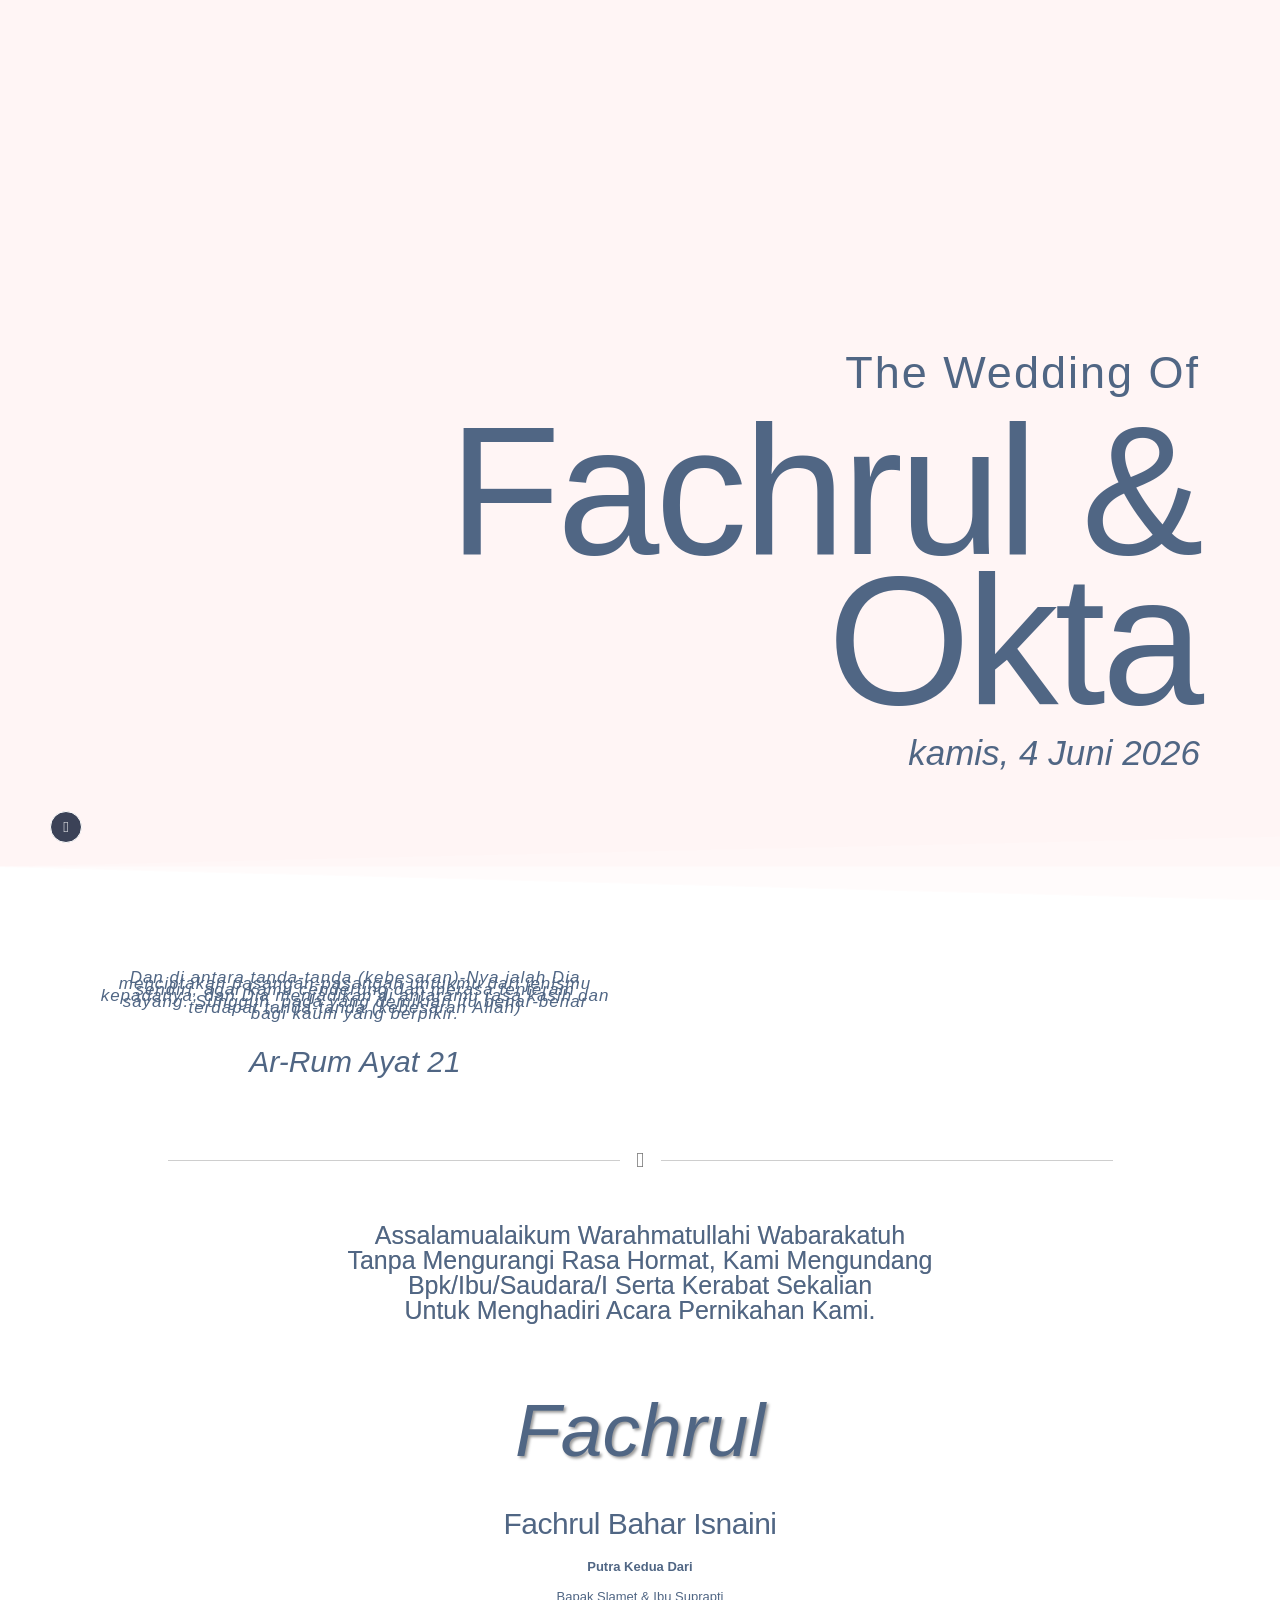
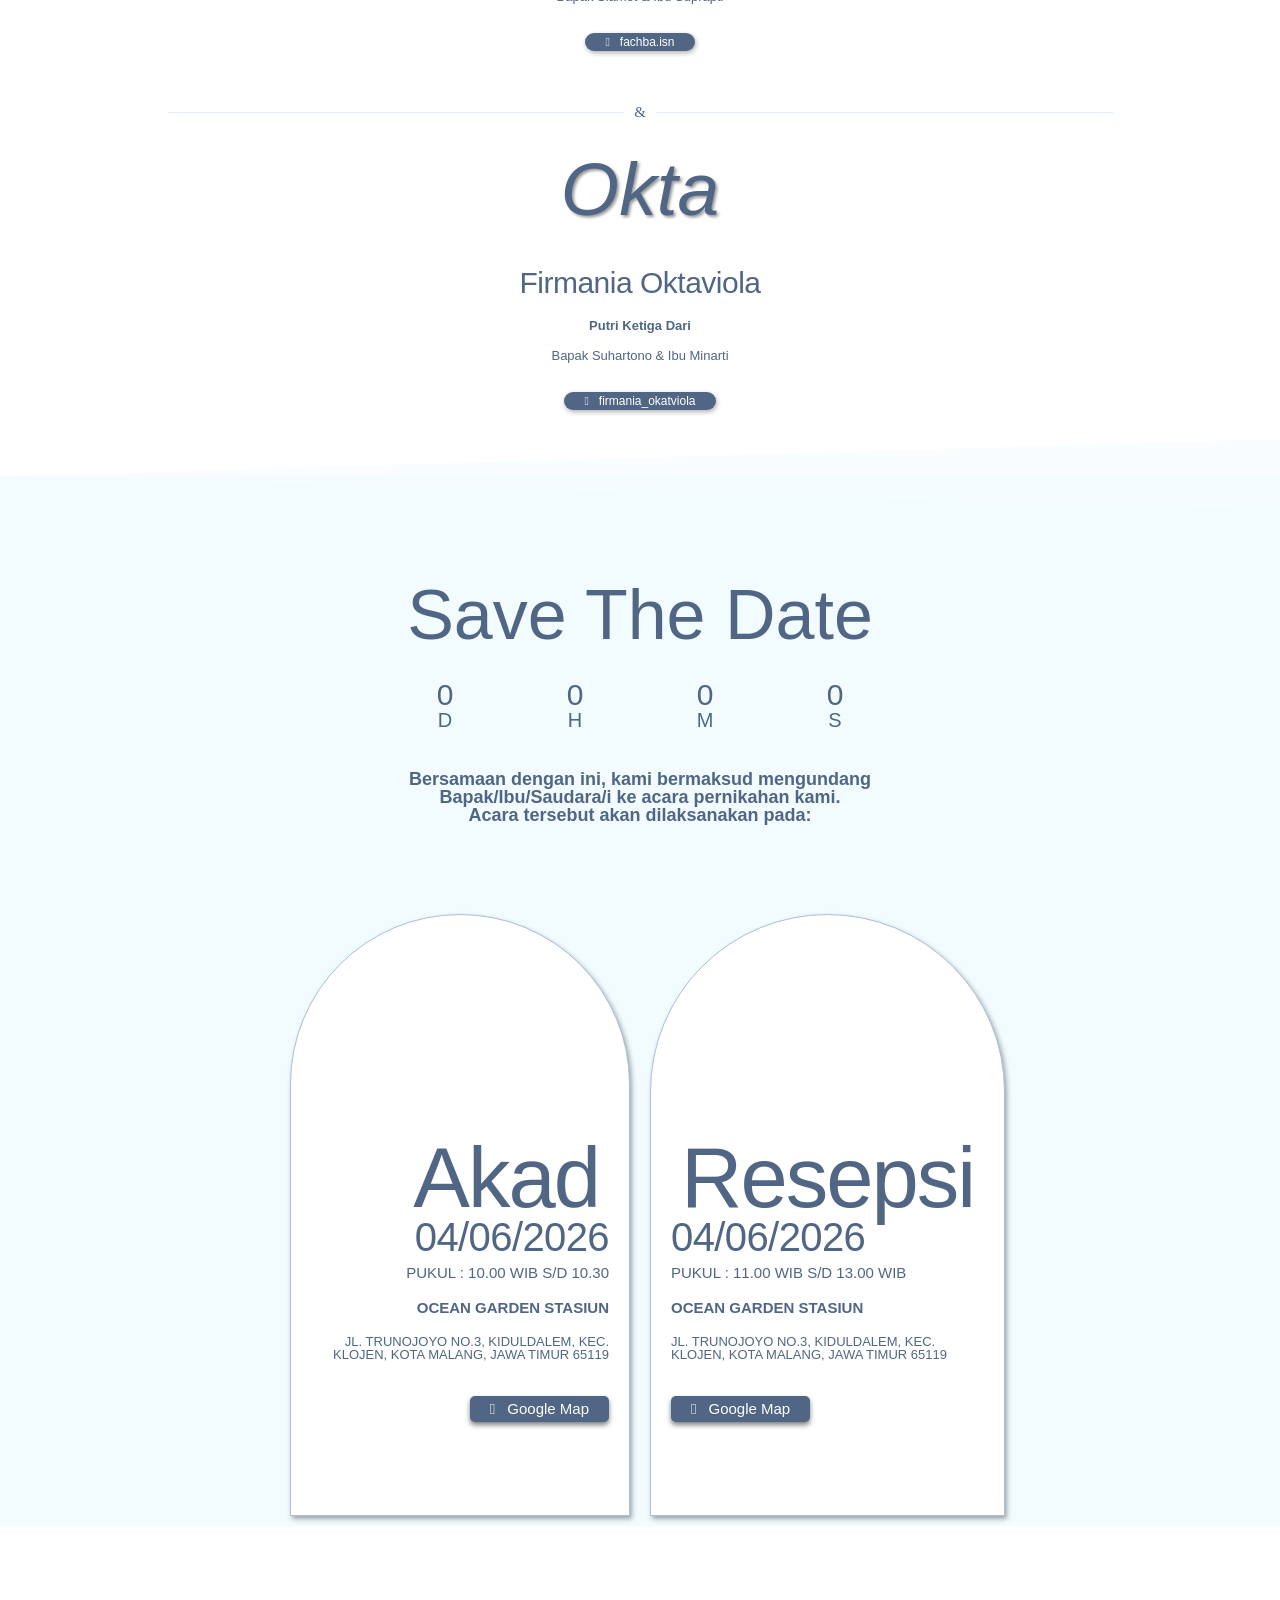
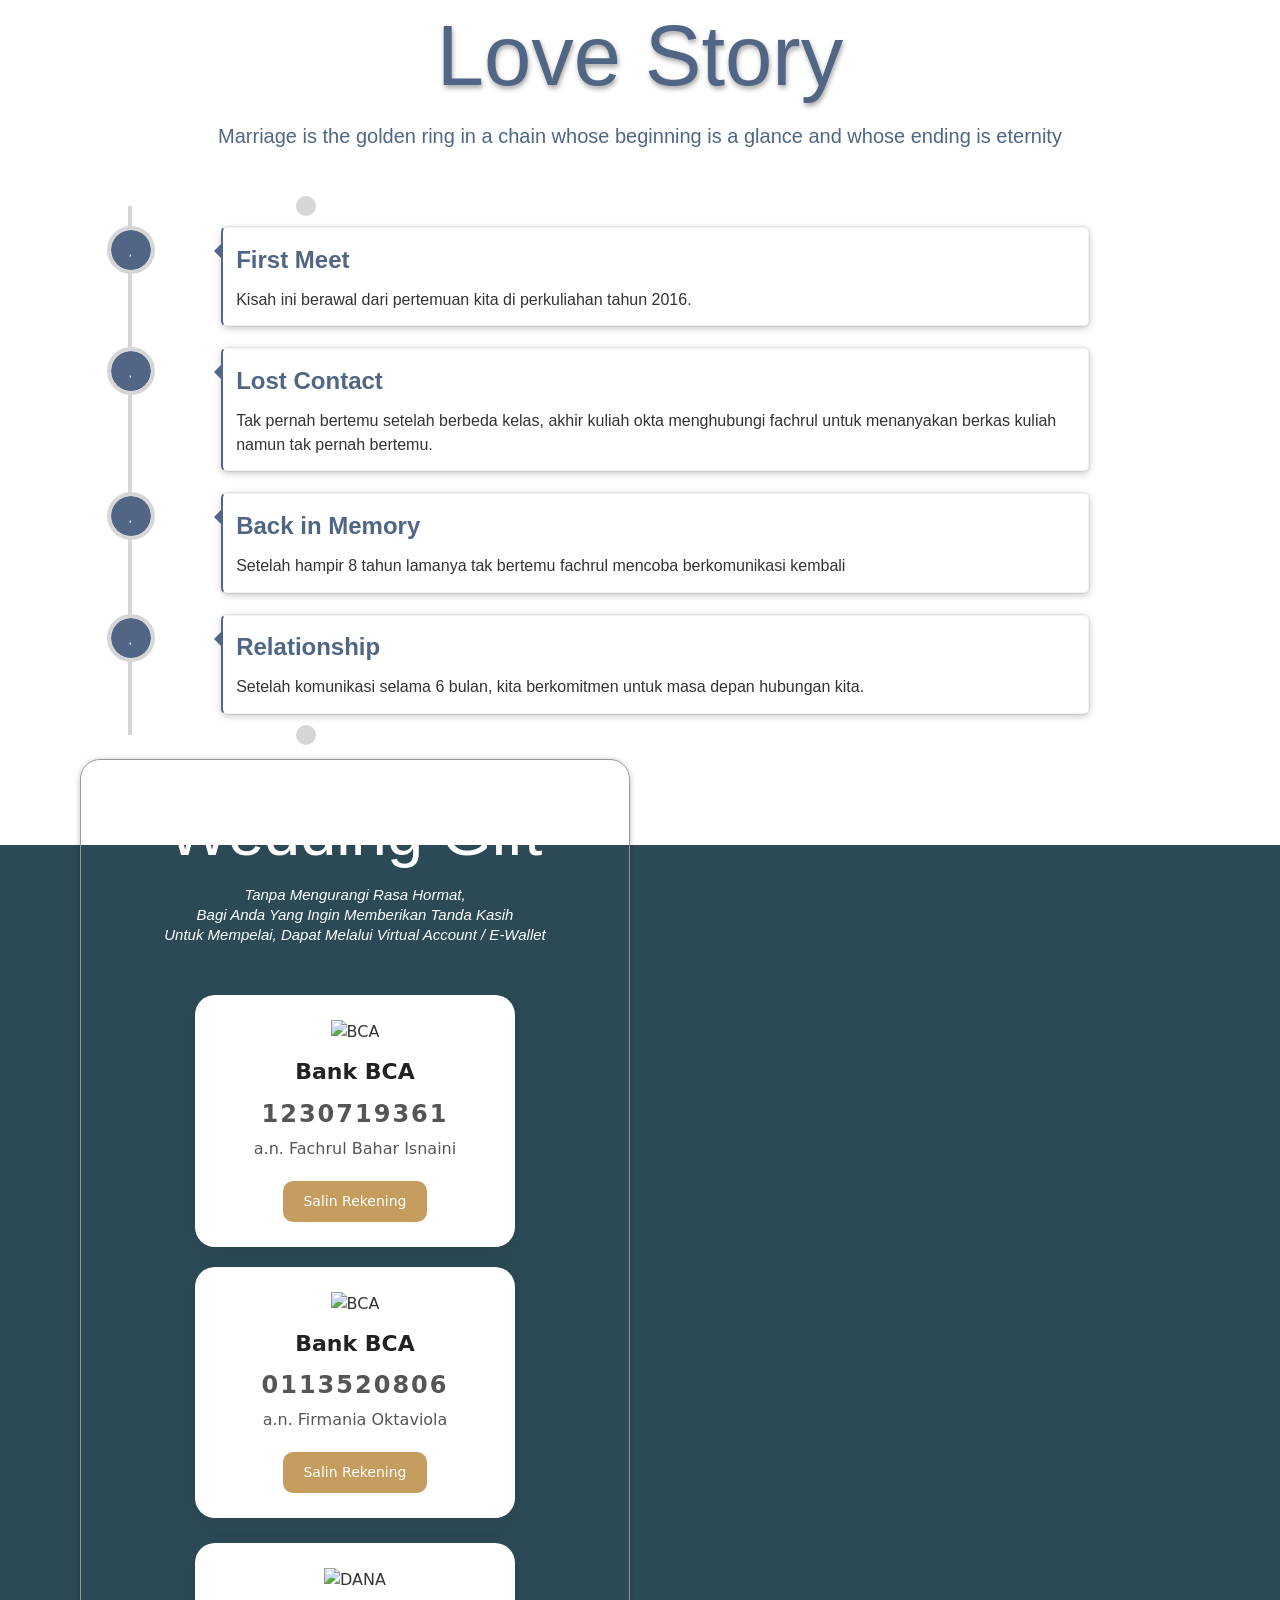
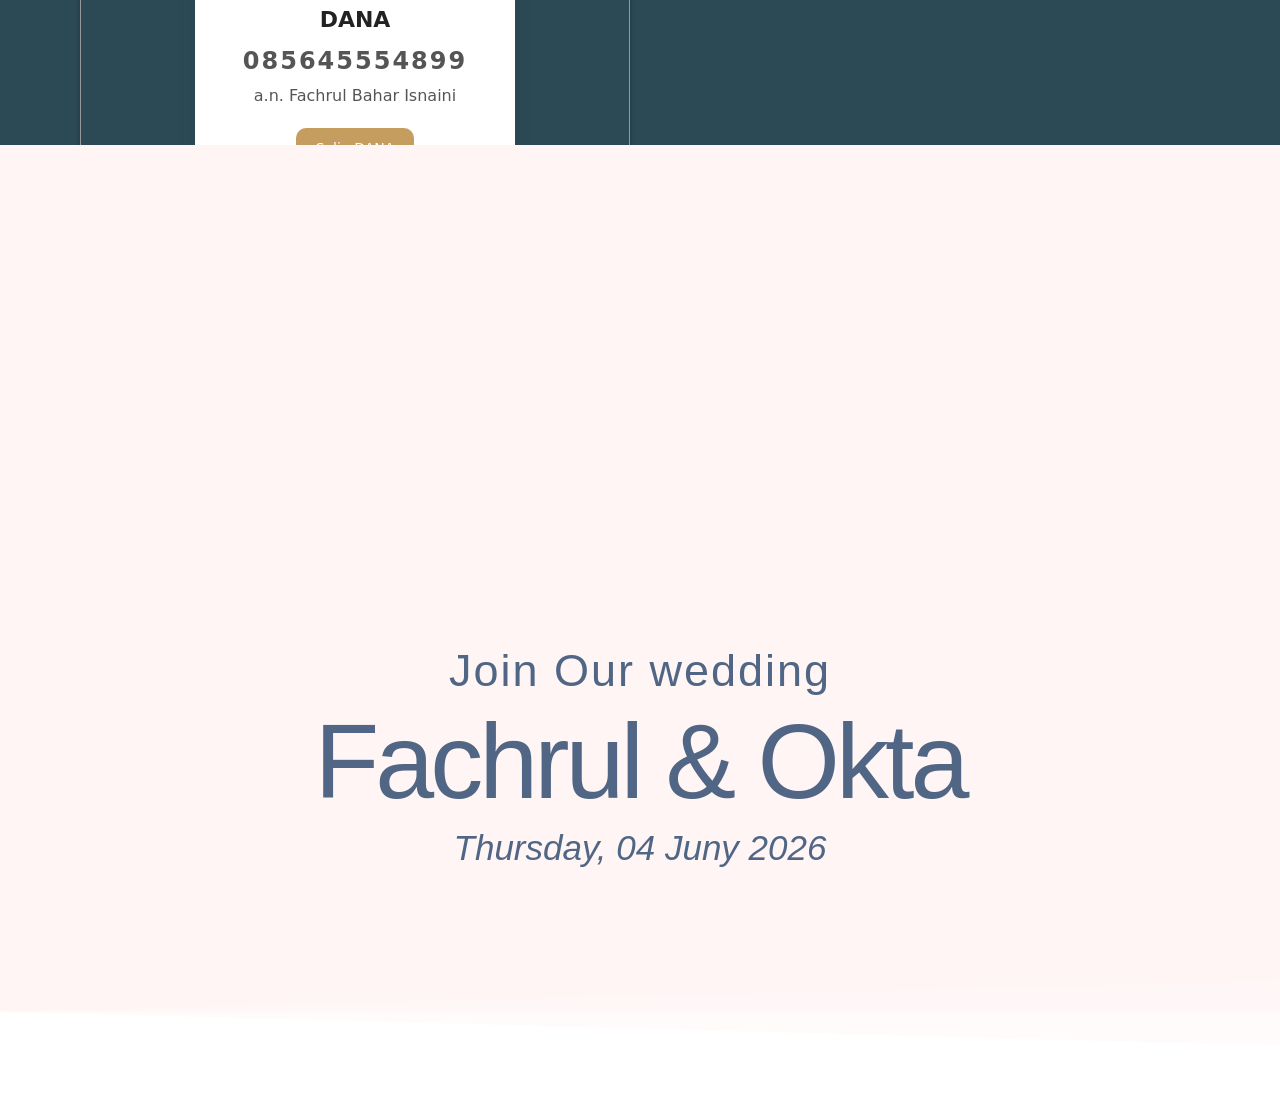
==== commit 78faeacc: "push" ====
--- a/index.html
+++ b/index.html
@@ -2219,4 +2219,6 @@
 	<script src="./QWNF-006 - Queen Invitation_files/dialog.min.js.download"></script>
 </body>
 
+
+
 </html>
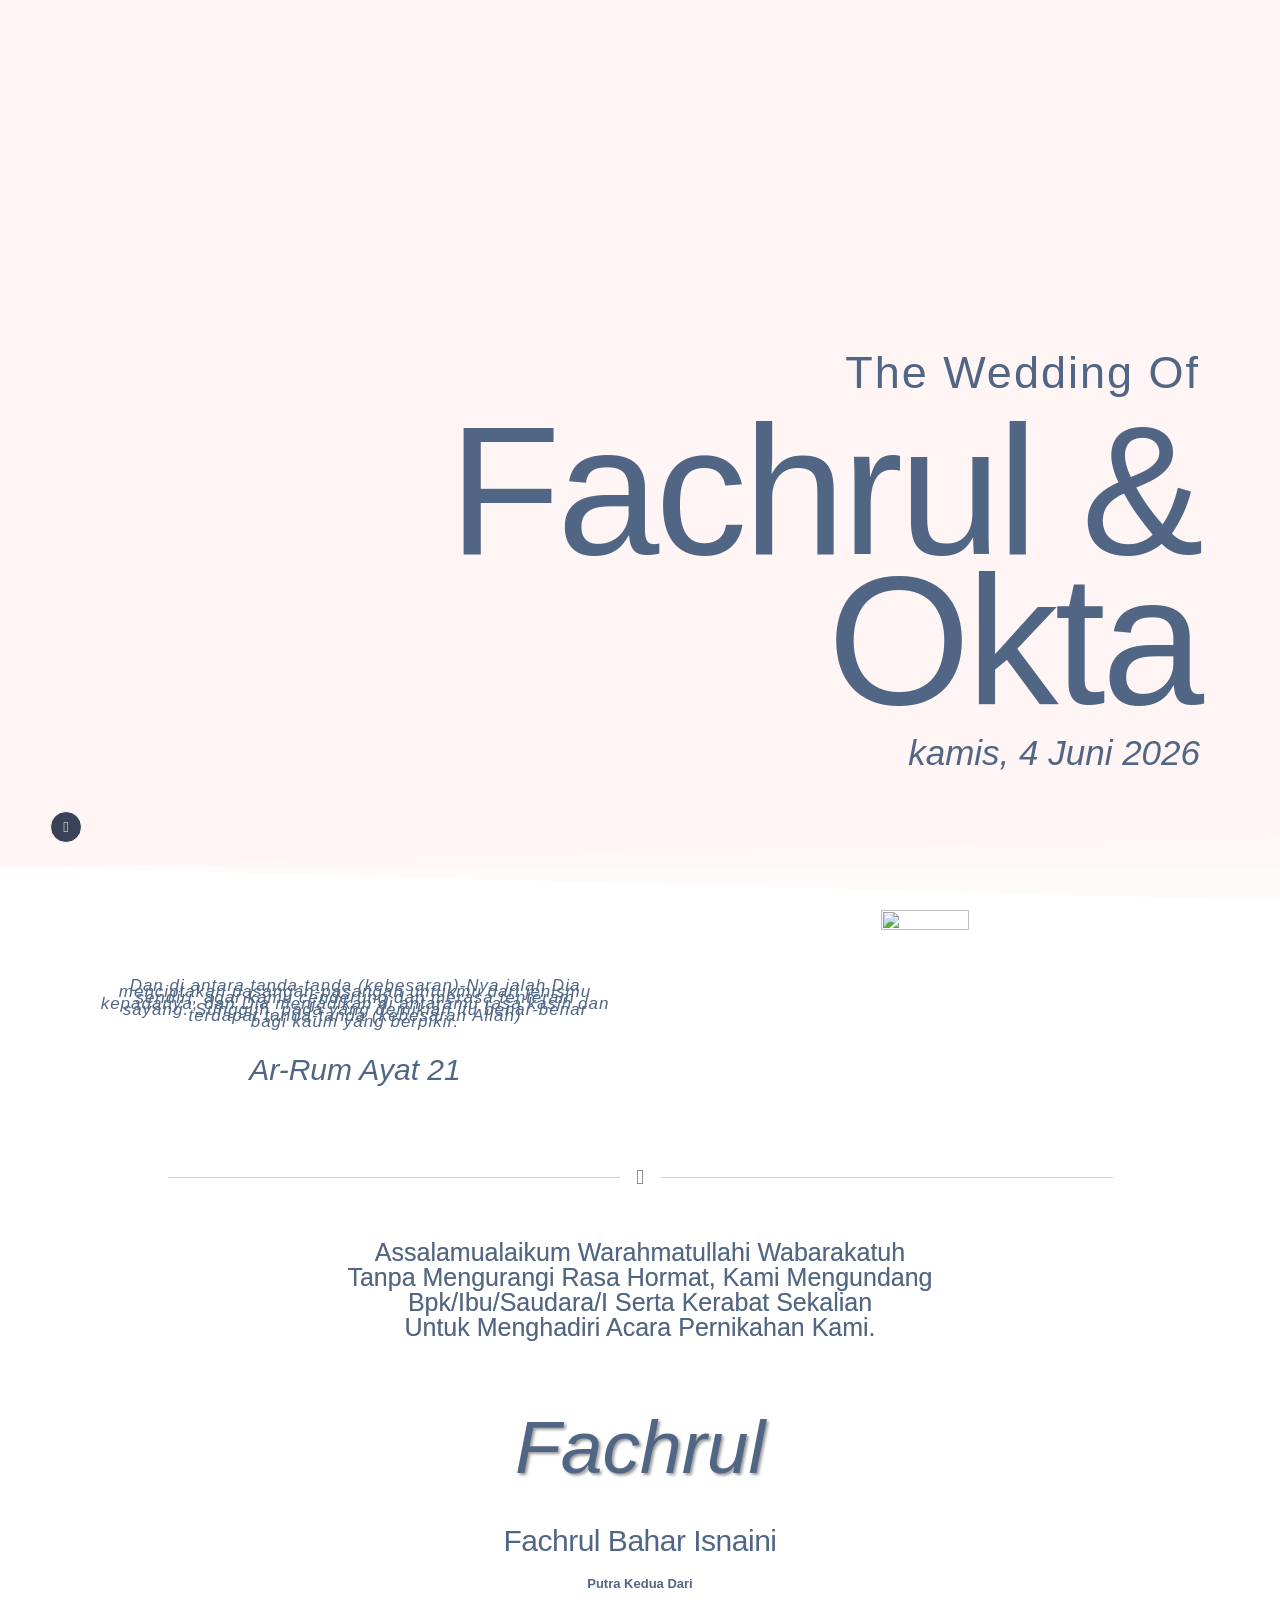
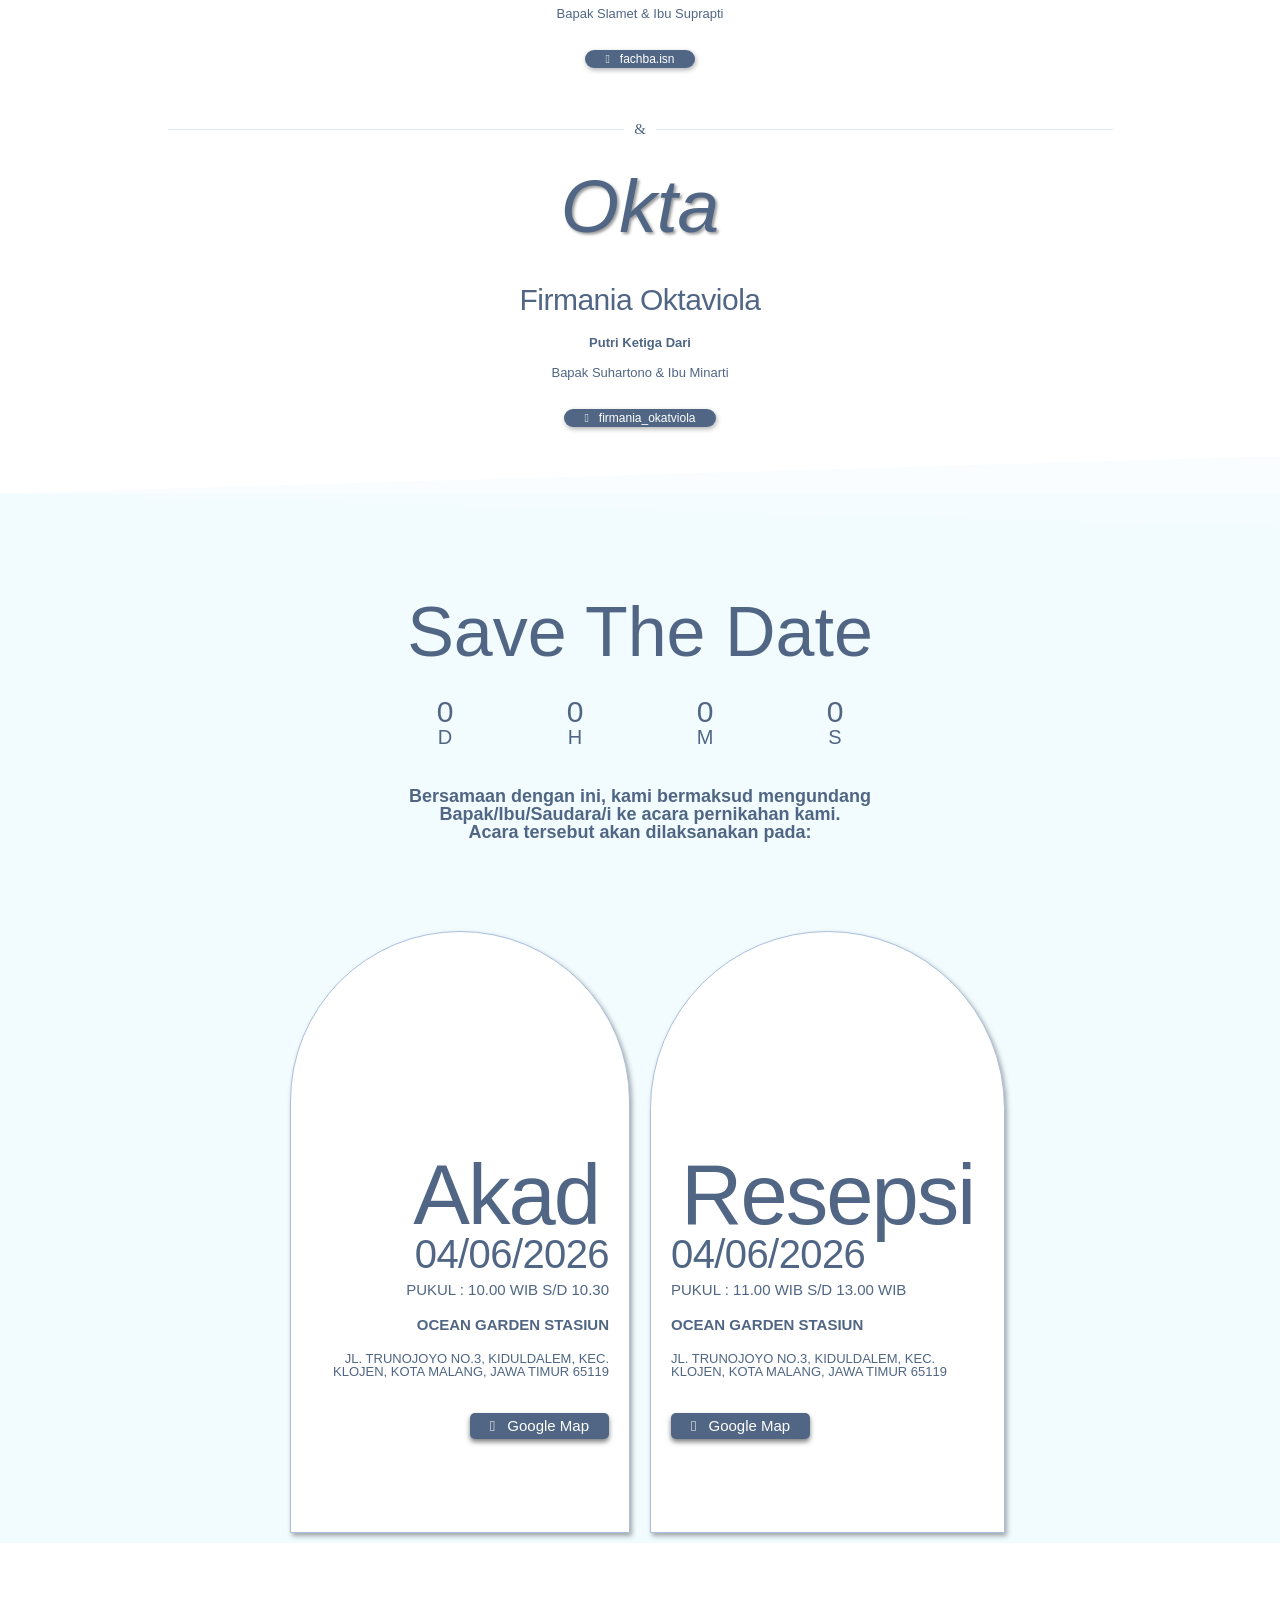
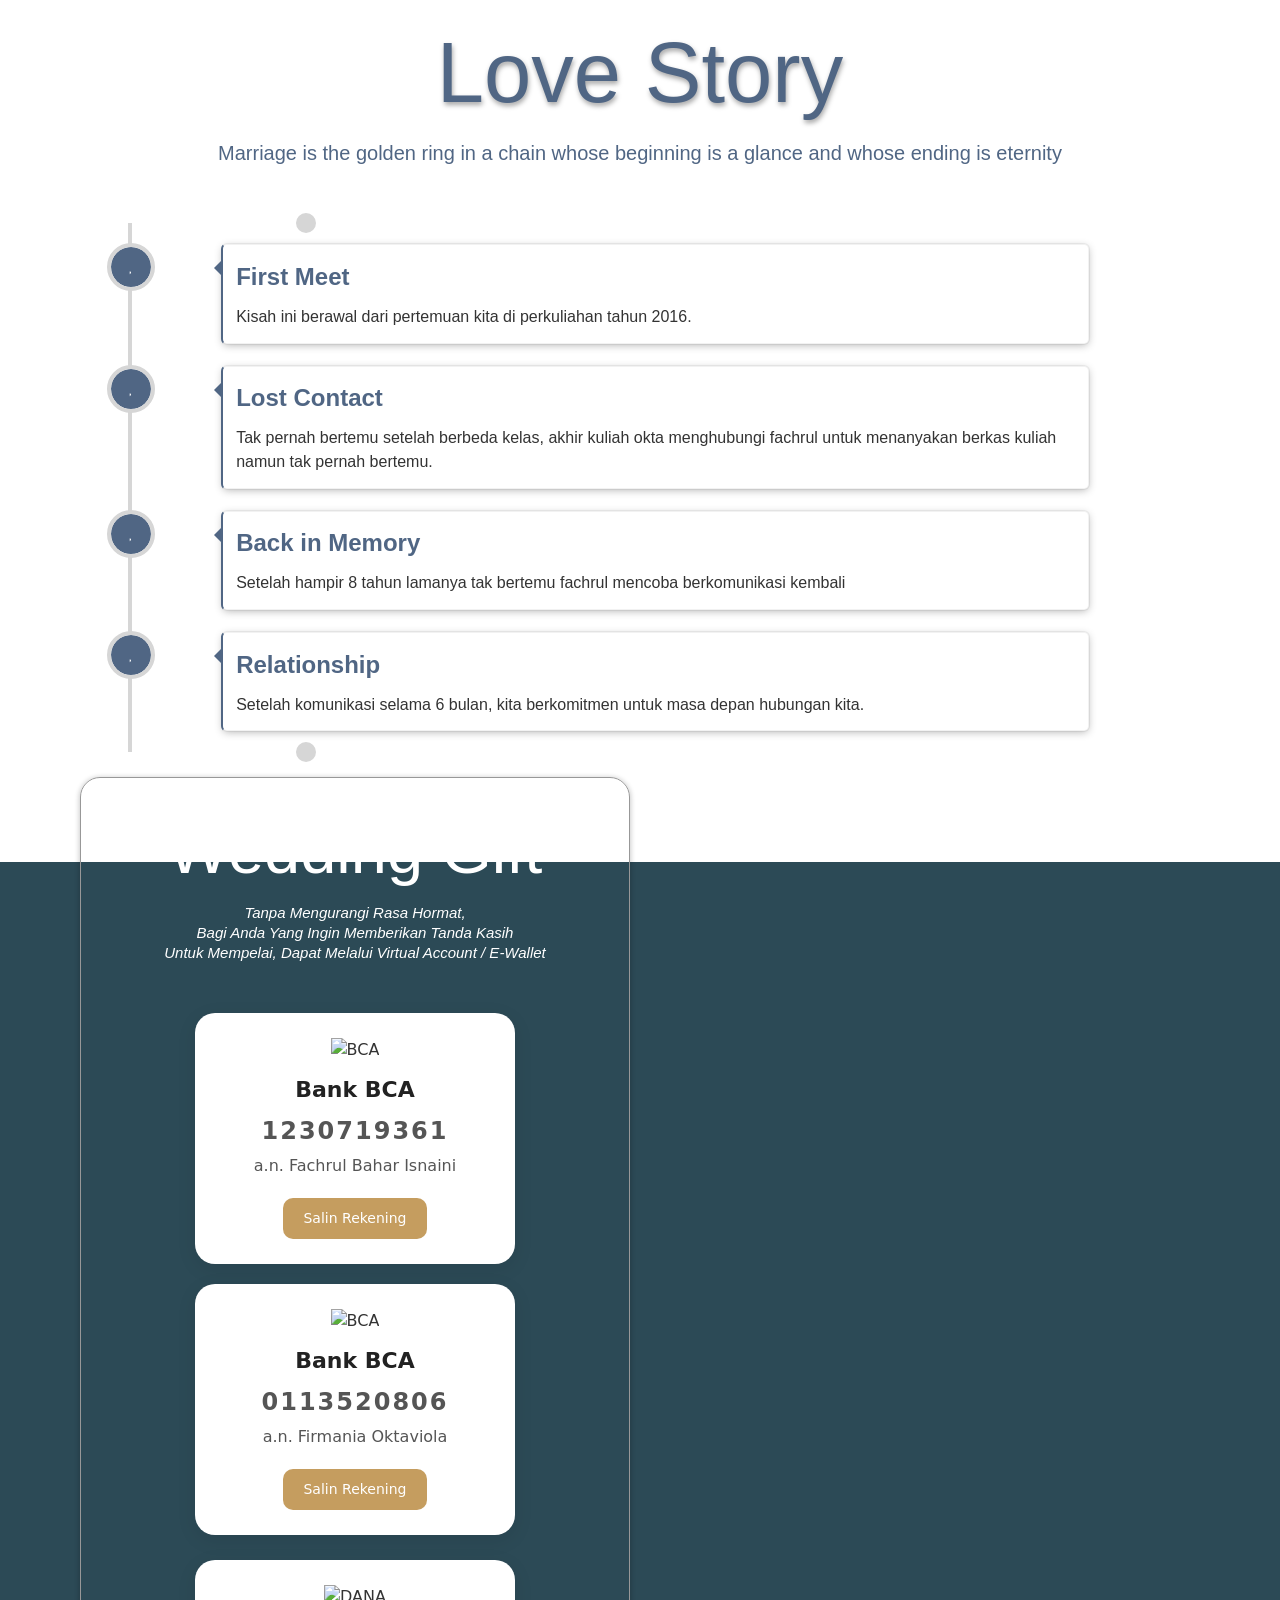
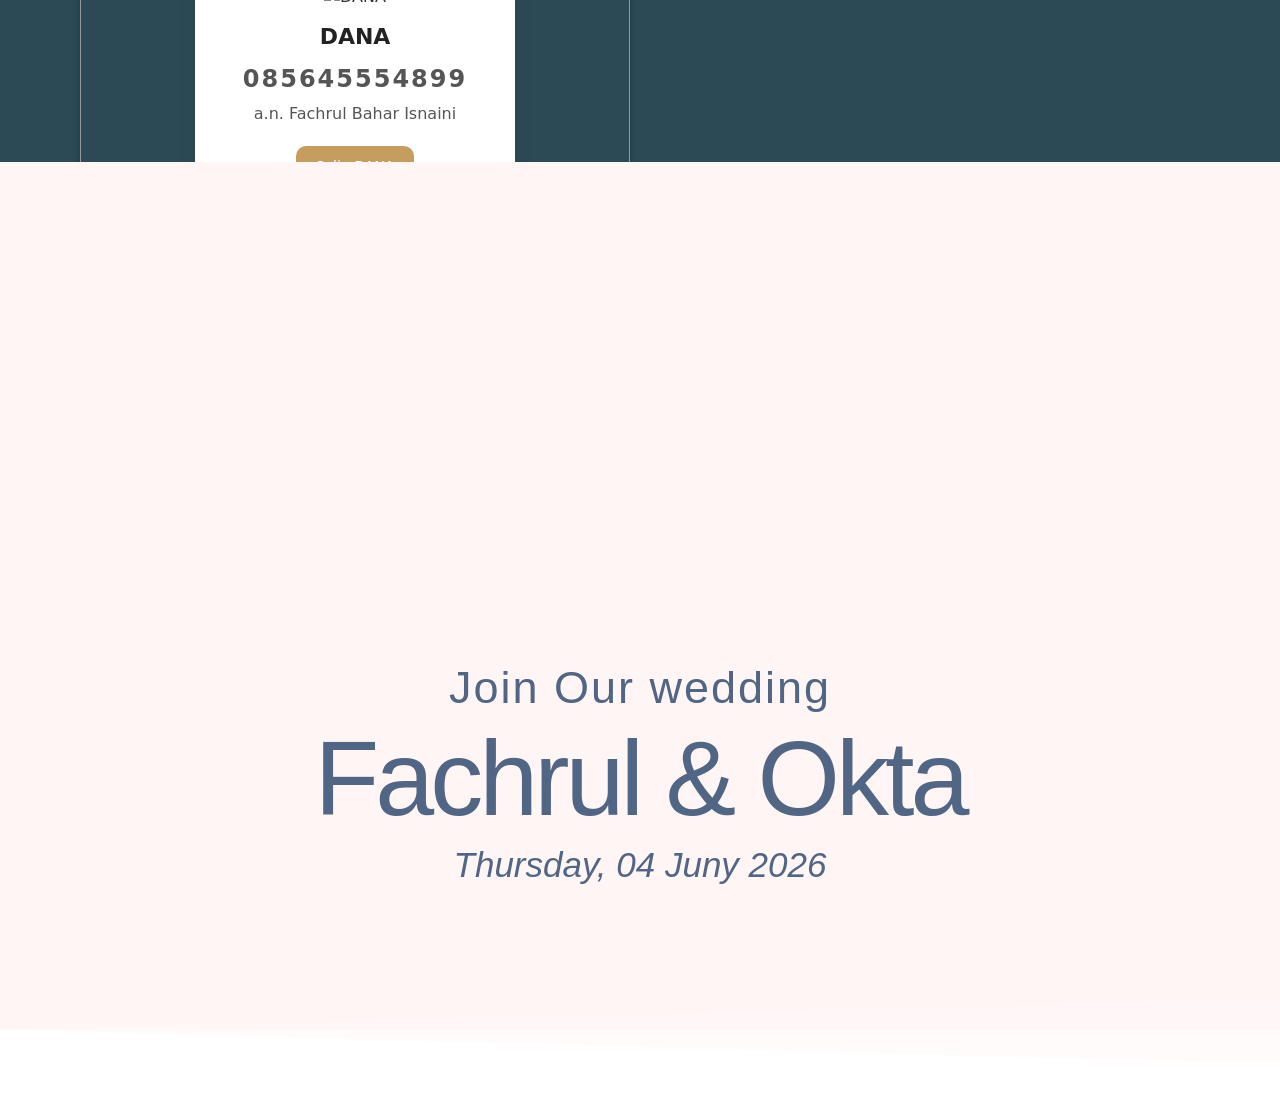
==== commit b4e693a6: "change meta" ====
--- a/index.html
+++ b/index.html
@@ -13,13 +13,13 @@
 
 	<!-- Optimasi Mesin Pencari oleh Rank Math - https://rankmath.com/ -->
 	<title>Invitation</title>
-	<meta name="description" content="Sunday, 10 December 2022">
+	<meta name="description" content="Thursday, 4 Juny 2026">
 	<meta name="robots" content="index, follow, max-snippet:-1, max-video-preview:-1, max-image-preview:large">
 	<link rel="canonical" href="https://queenwebsiteinvitation.com/qwnf-006/">
 	<meta property="og:locale" content="id_ID">
 	<meta property="og:type" content="article">
-	<meta property="og:title" content="QWNF-006 - Queen Invitation">
-	<meta property="og:description" content="Sunday, 10 December 2022">
+	<meta property="og:title" content="Wedding Invitation Fachrul Okta">
+	<meta property="og:description" content="Thursday, 4 Juny 2026">
 	<meta property="og:url" content="https://queenwebsiteinvitation.com/qwnf-006/">
 	<meta property="og:site_name" content="Queen Invitation">
 	<meta property="og:updated_time" content="2023-08-31T14:31:00+07:00">
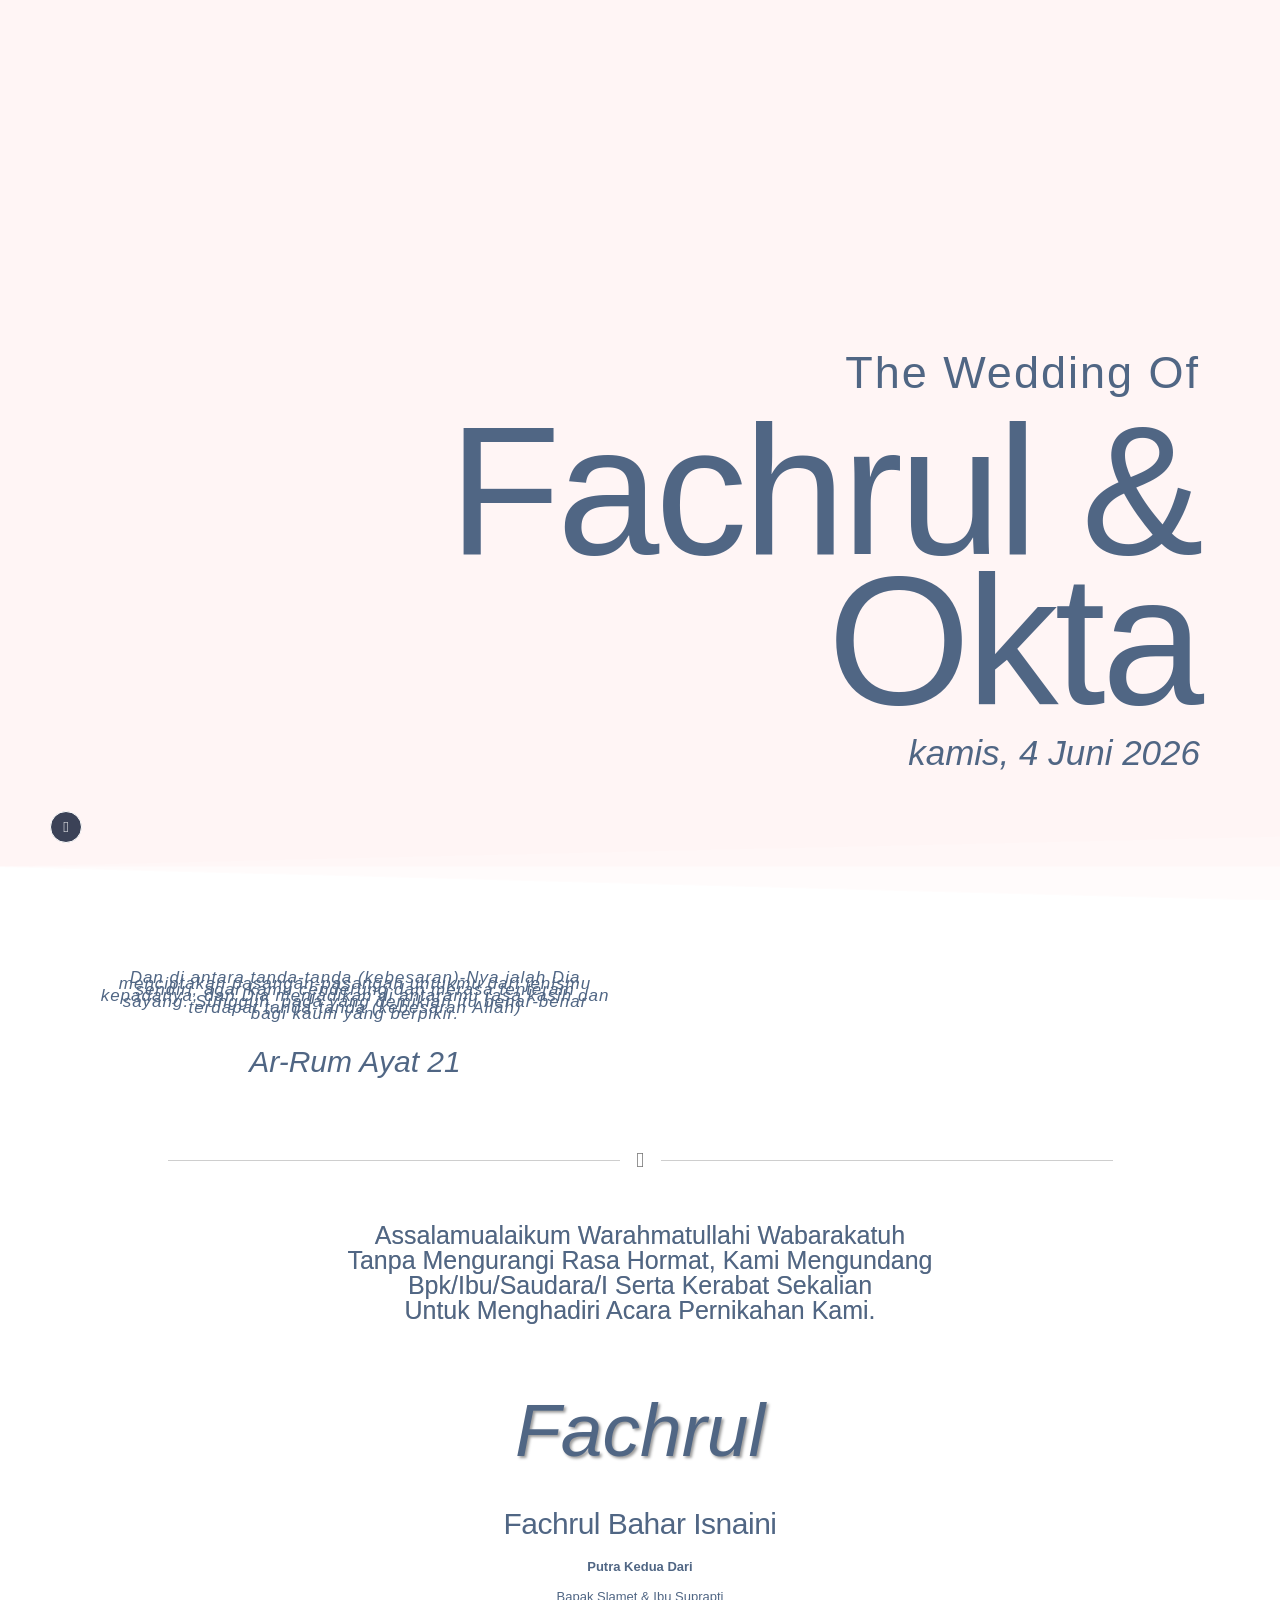
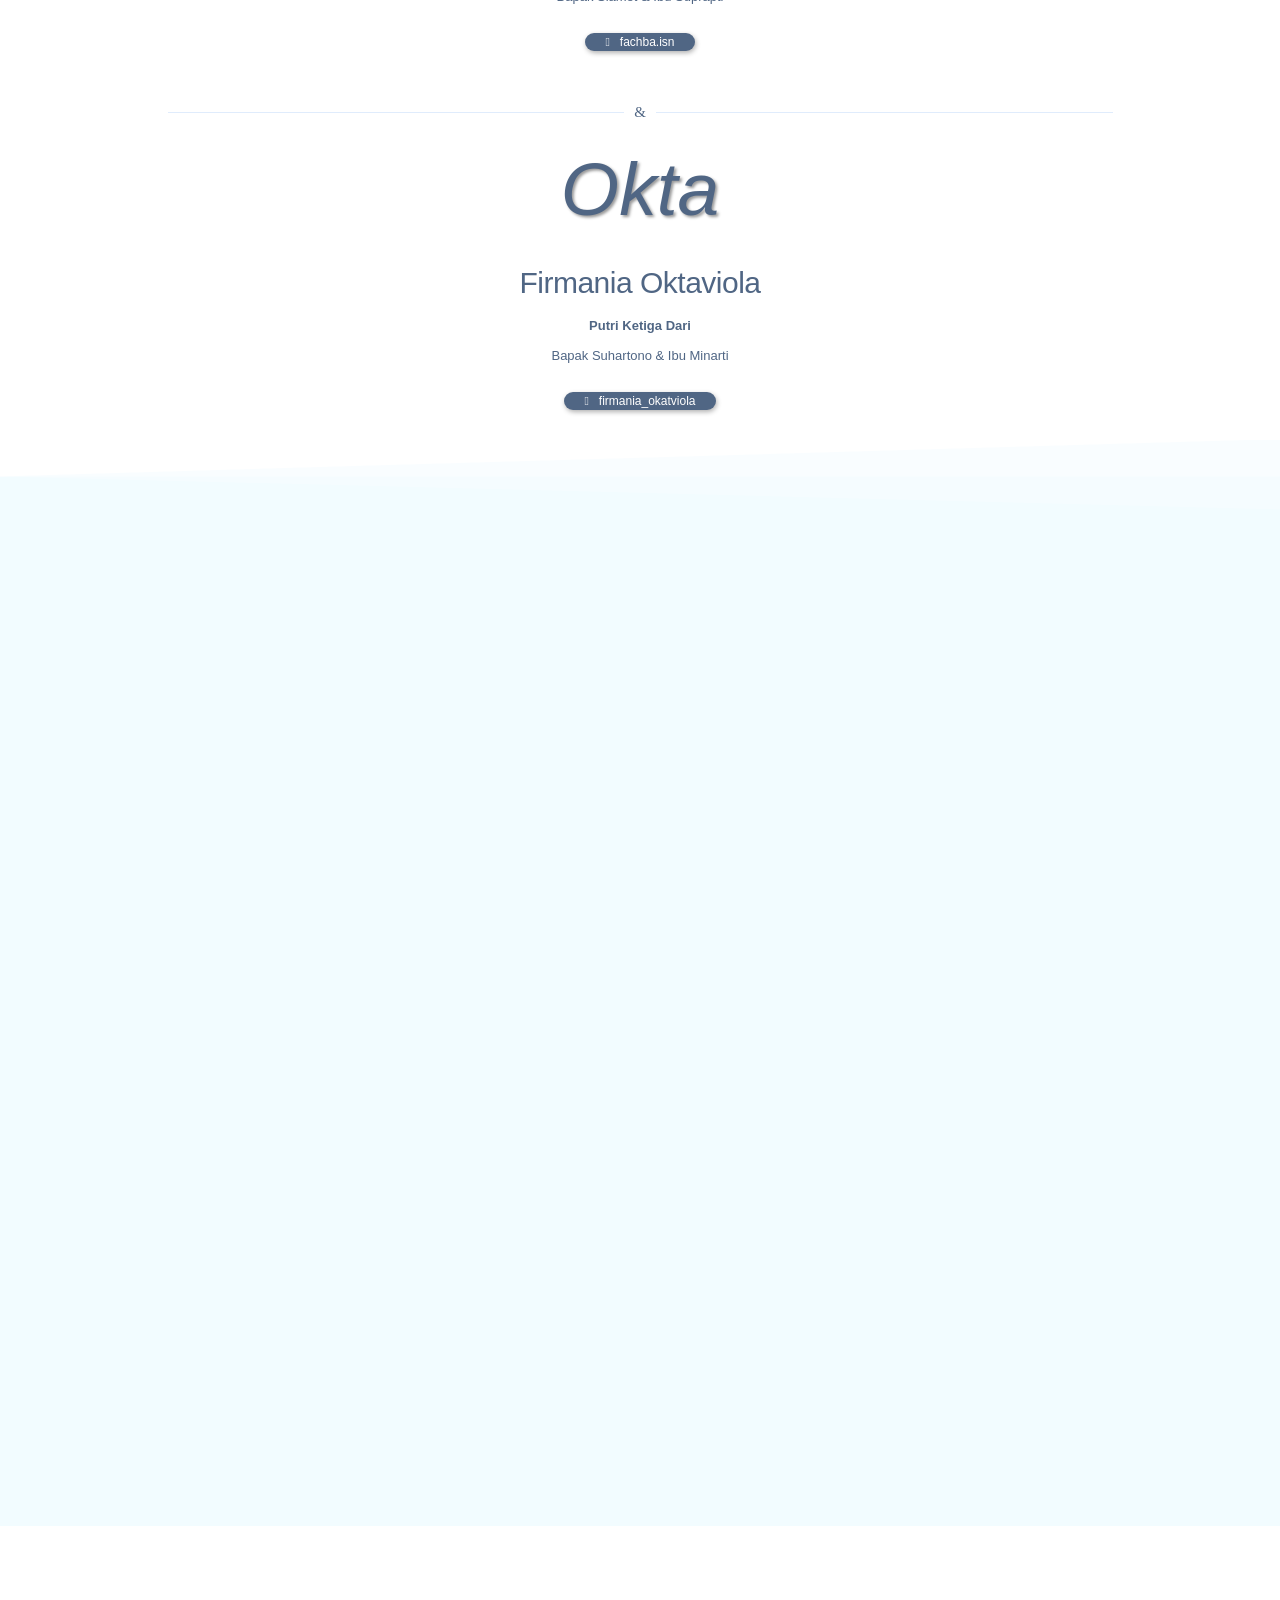
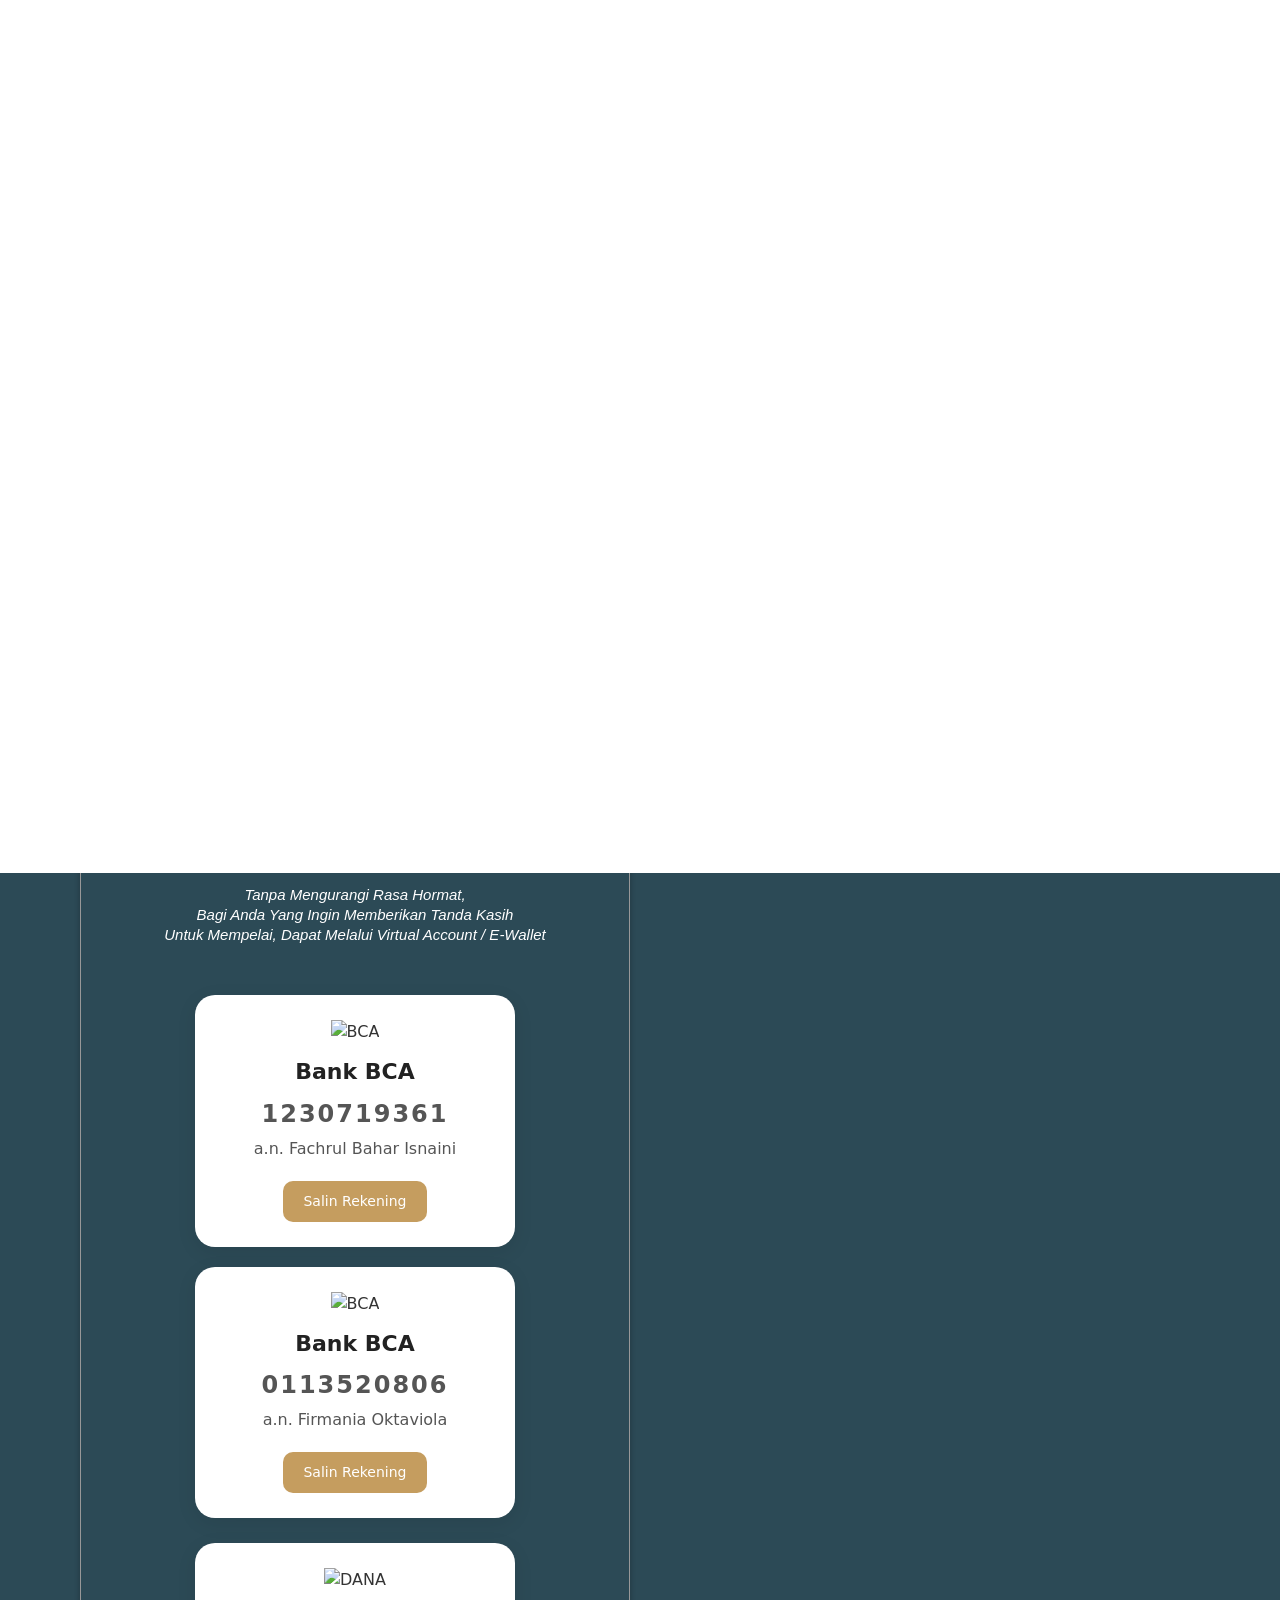
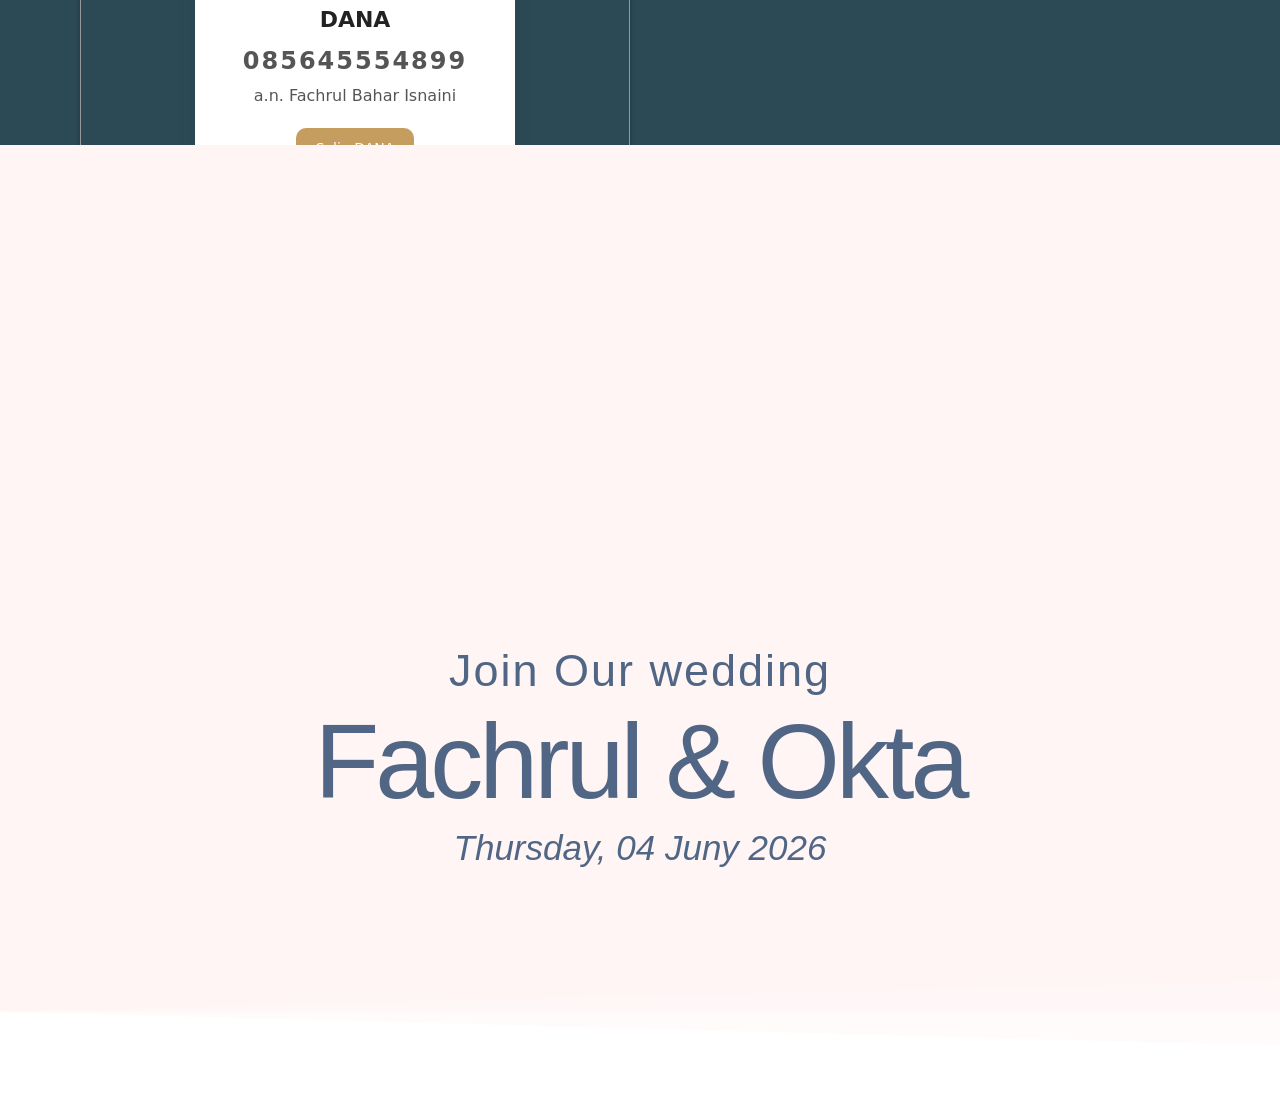
==== commit bdfd2de7: "update meta" ====
--- a/index.html
+++ b/index.html
@@ -21,7 +21,7 @@
 	<meta property="og:title" content="Wedding Invitation Fachrul Okta">
 	<meta property="og:description" content="Thursday, 4 Juny 2026">
 	<meta property="og:url" content="https://queenwebsiteinvitation.com/qwnf-006/">
-	<meta property="og:site_name" content="Queen Invitation">
+	<meta property="og:site_name" content="Wedding Invitation">
 	<meta property="og:updated_time" content="2023-08-31T14:31:00+07:00">
 	<meta property="og:image" content="https://queenwebsiteinvitation.com/wp-content/uploads/2023/08/QW-016-0002-1.png">
 	<meta property="og:image:secure_url"
@@ -33,8 +33,8 @@
 	<meta property="article:published_time" content="2023-08-14T17:58:57+07:00">
 	<meta property="article:modified_time" content="2023-08-31T14:31:00+07:00">
 	<meta name="twitter:card" content="summary_large_image">
-	<meta name="twitter:title" content="QWNF-006 - Queen Invitation">
-	<meta name="twitter:description" content="Sunday, 10 December 2022">
+	<meta name="twitter:title" content="Wedding Invitation">
+	<meta name="twitter:description" content="Thursday, 4 Juny 2026">
 	<meta name="twitter:image"
 		content="https://queenwebsiteinvitation.com/wp-content/uploads/2023/08/QW-016-0002-1.png">
 	<meta name="twitter:label1" content="Waktunya membaca">
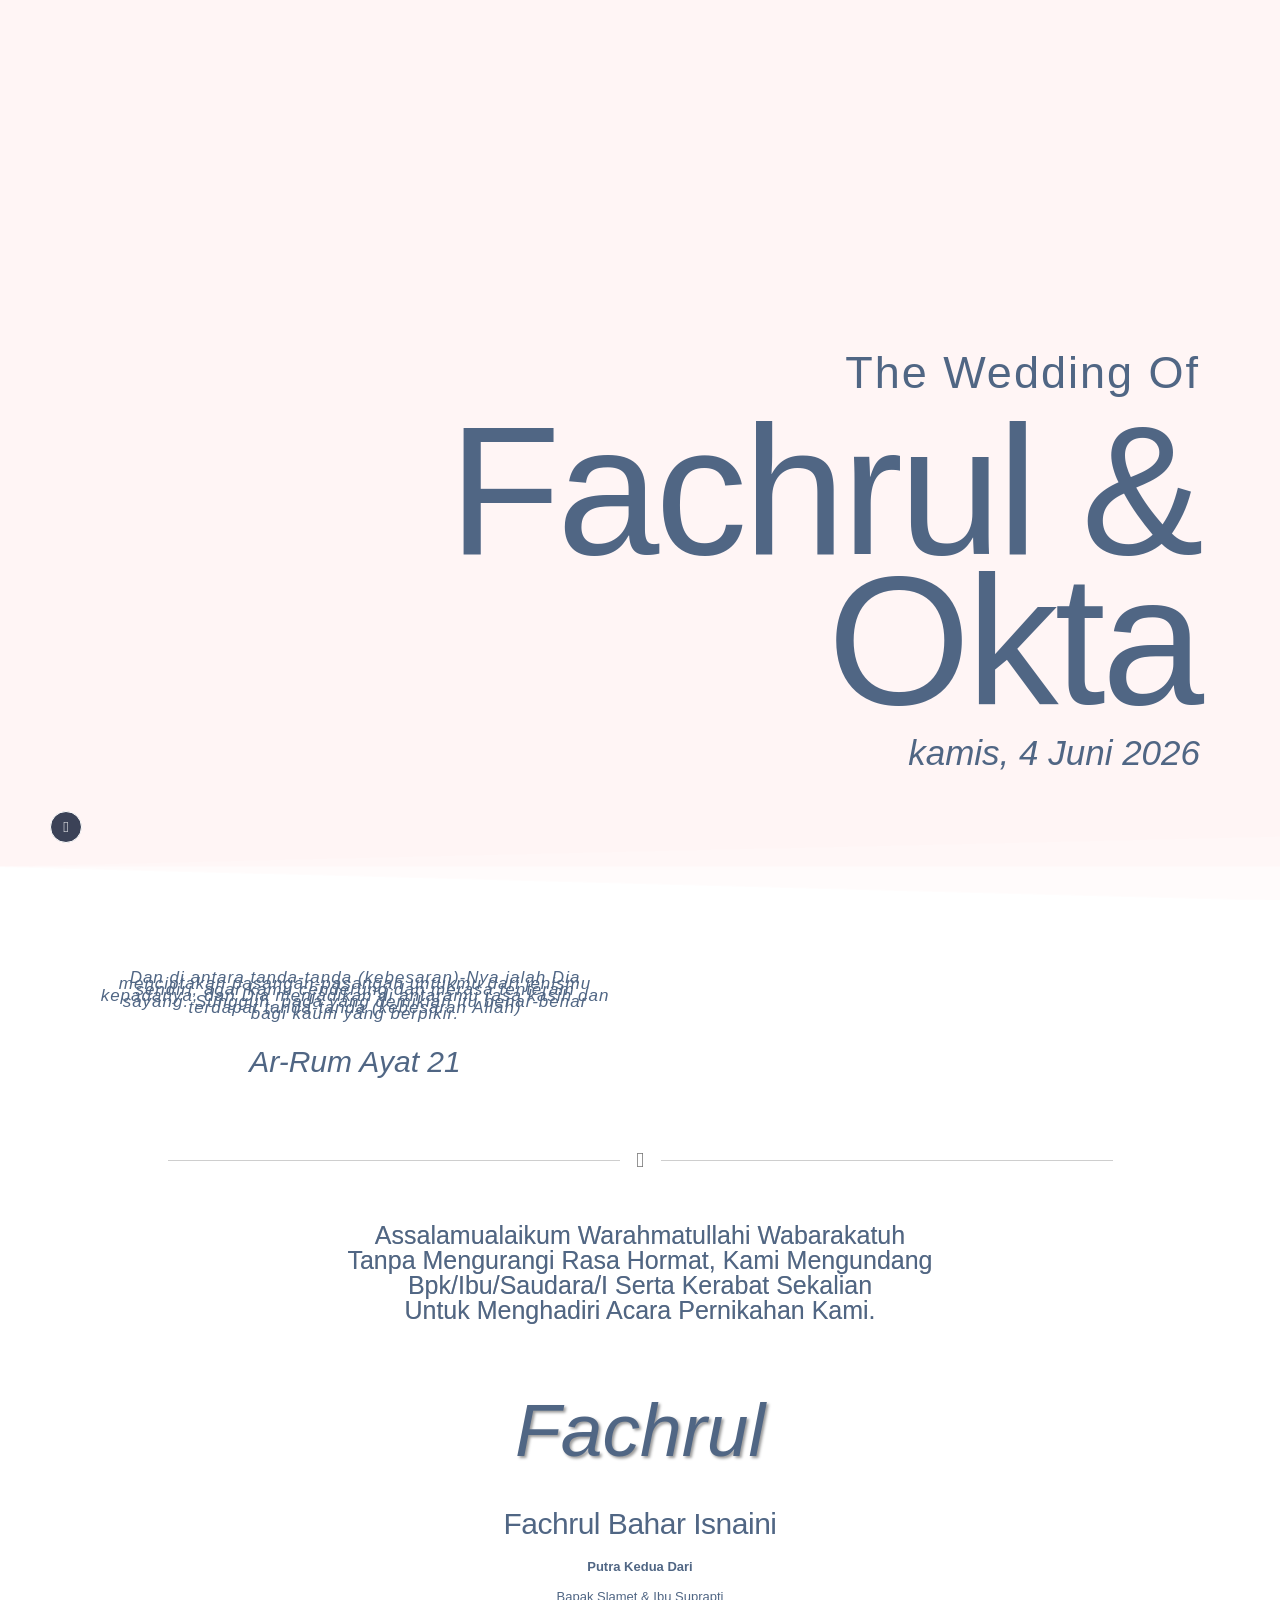
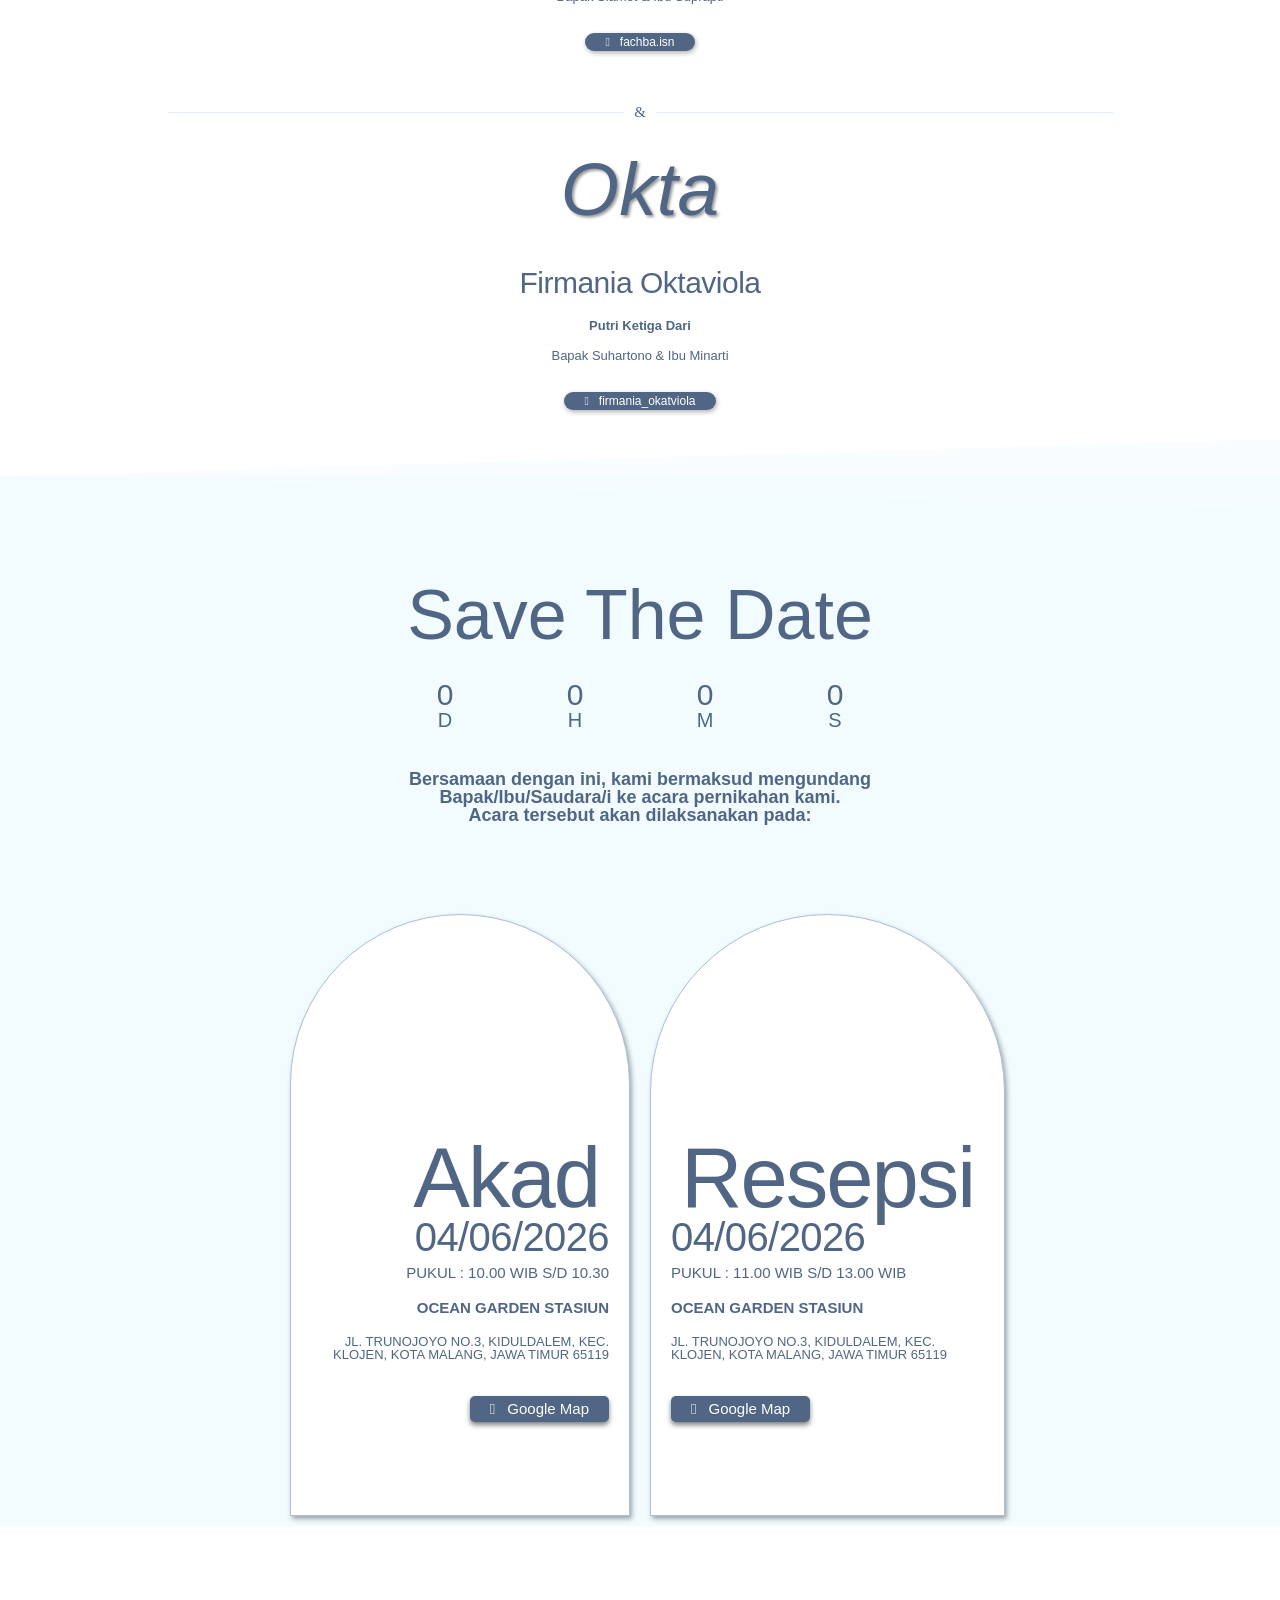
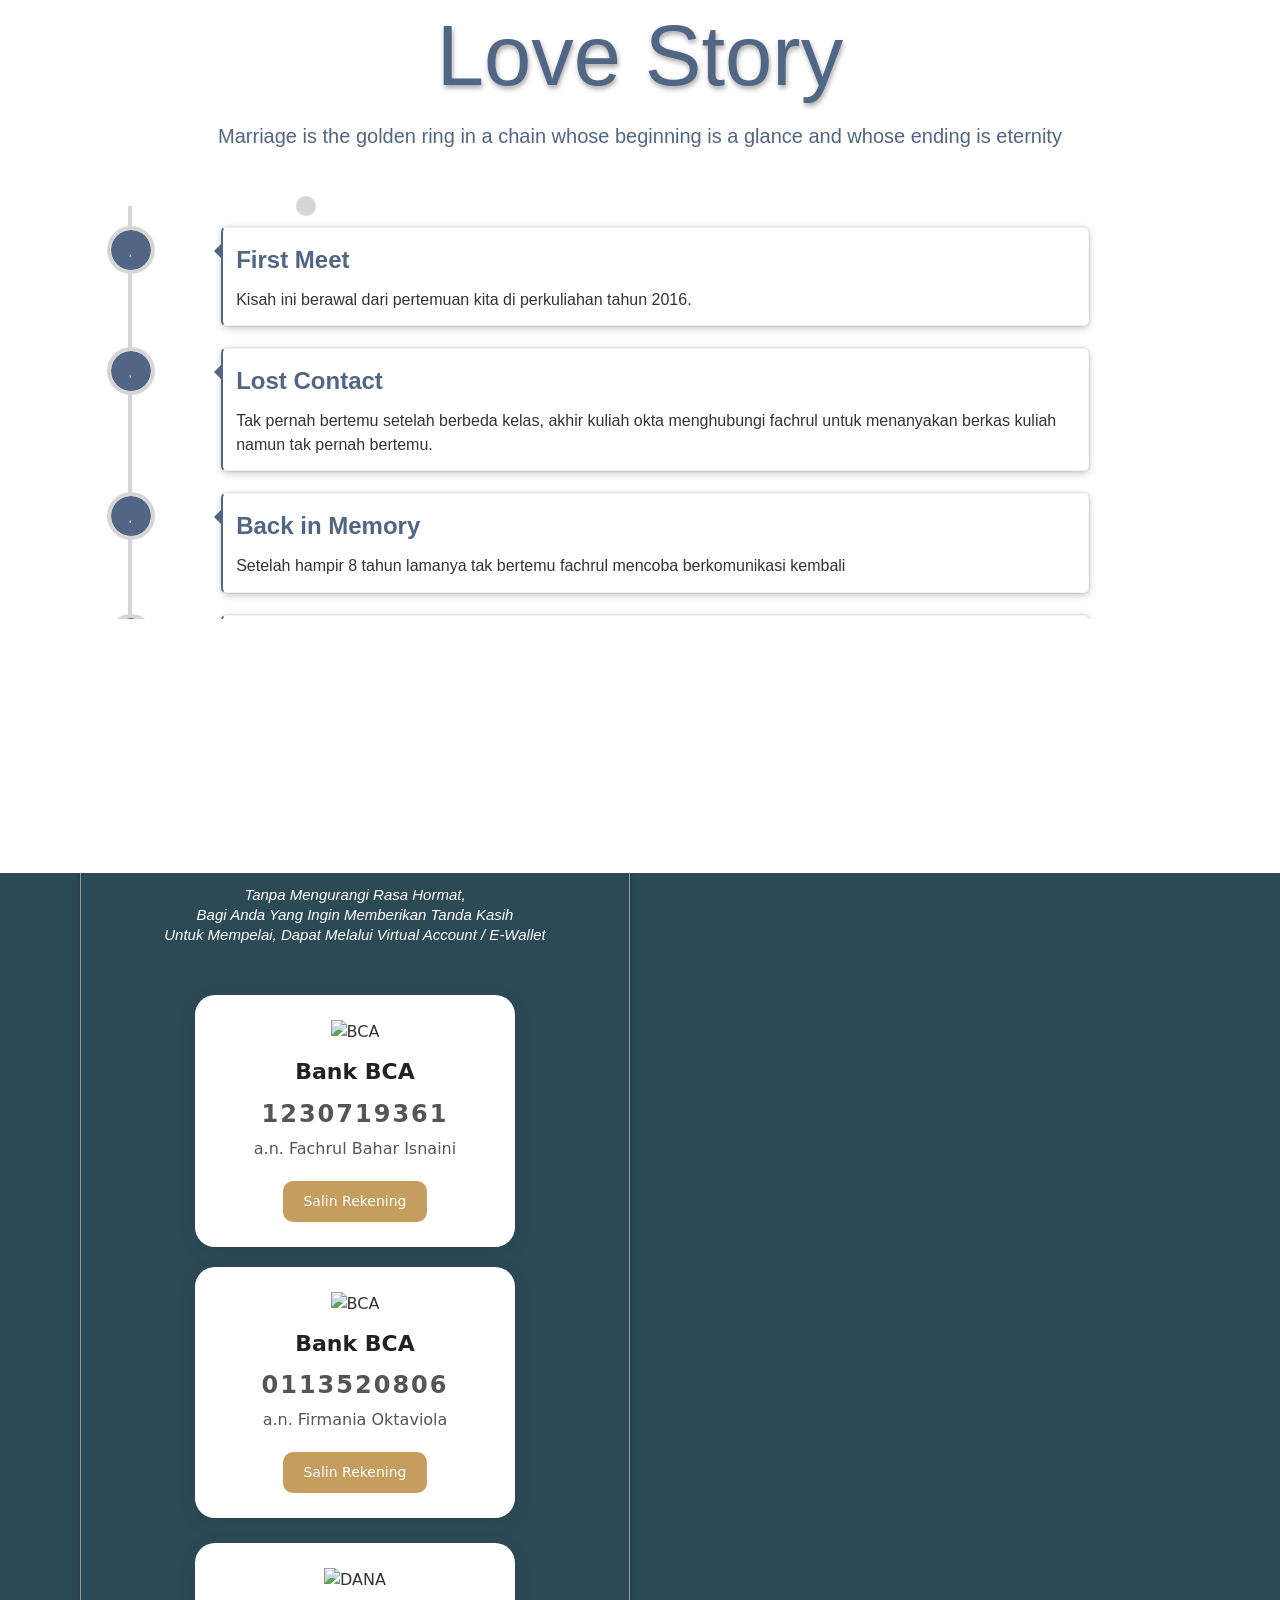
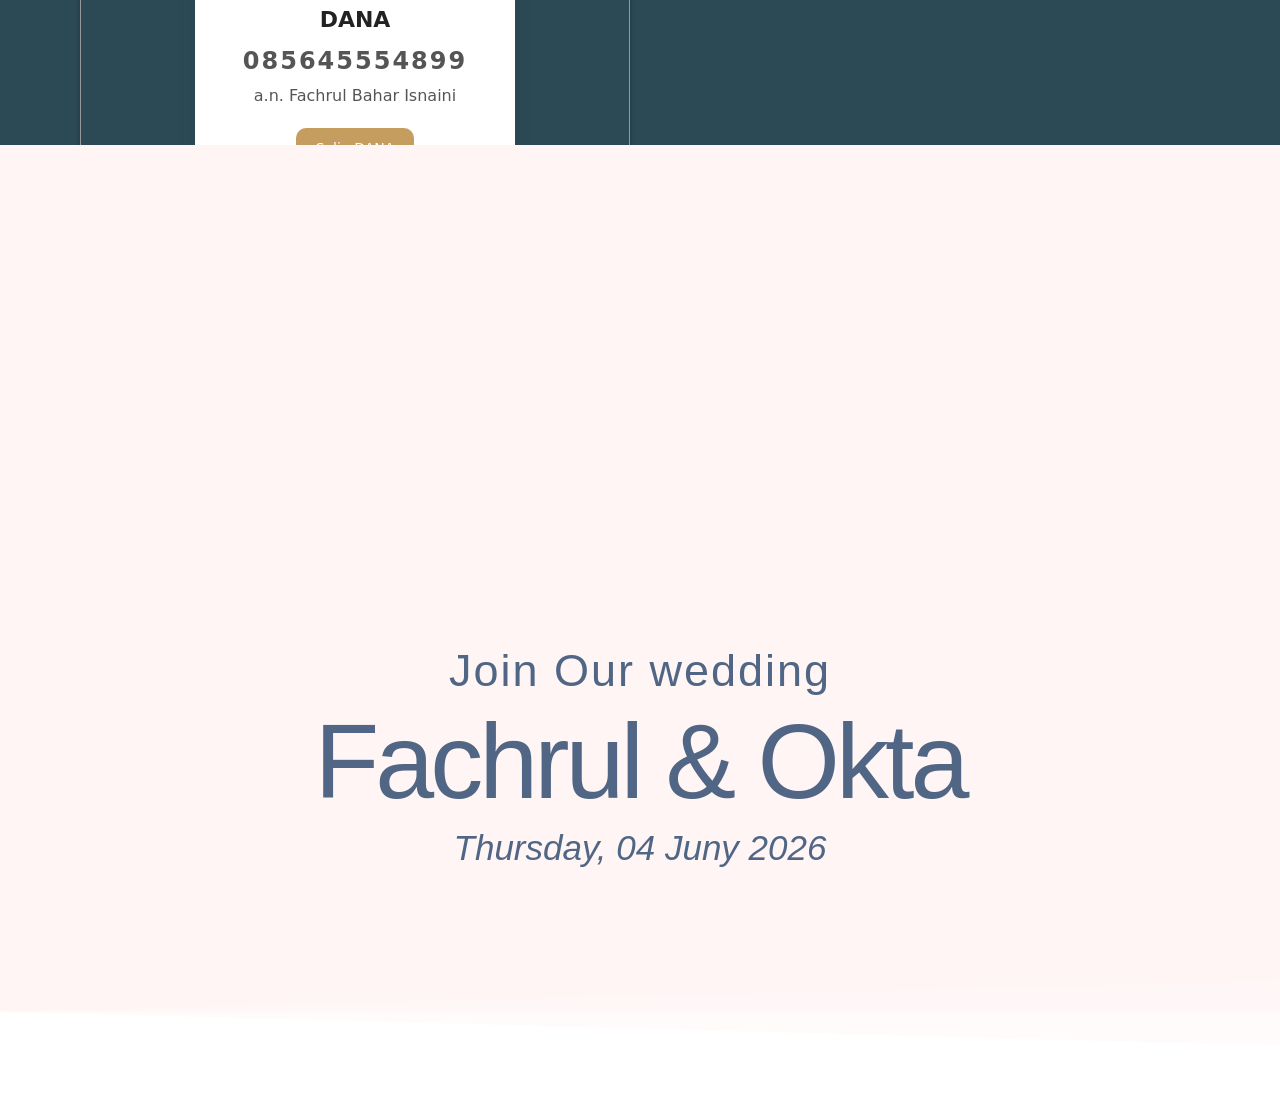
==== commit f2137a76: "change meta date" ====
--- a/index.html
+++ b/index.html
@@ -21,19 +21,19 @@
 	<meta property="og:title" content="Wedding Invitation Fachrul Okta">
 	<meta property="og:description" content="Thursday, 4 Juny 2026">
 	<meta property="og:url" content="https://queenwebsiteinvitation.com/qwnf-006/">
-	<meta property="og:site_name" content="Wedding Invitation">
+	<meta property="og:site_name" content="Wedding Invitation Fachrul Okta">
 	<meta property="og:updated_time" content="2023-08-31T14:31:00+07:00">
 	<meta property="og:image" content="https://queenwebsiteinvitation.com/wp-content/uploads/2023/08/QW-016-0002-1.png">
 	<meta property="og:image:secure_url"
 		content="https://queenwebsiteinvitation.com/wp-content/uploads/2023/08/QW-016-0002-1.png">
 	<meta property="og:image:width" content="1334">
 	<meta property="og:image:height" content="1440">
-	<meta property="og:image:alt" content="QWNF-006">
+	<meta property="og:image:alt" content="Wedding Invitation Fachrul Okta">
 	<meta property="og:image:type" content="image/png">
-	<meta property="article:published_time" content="2023-08-14T17:58:57+07:00">
-	<meta property="article:modified_time" content="2023-08-31T14:31:00+07:00">
+	<meta property="article:published_time" content="2026-06-04T10:00:00+07:00">
+	<meta property="article:modified_time" content="2026-06-04T10:00:00+07:00">
 	<meta name="twitter:card" content="summary_large_image">
-	<meta name="twitter:title" content="Wedding Invitation">
+	<meta name="twitter:title" content="Wedding Invitation Fachrul Okta">
 	<meta name="twitter:description" content="Thursday, 4 Juny 2026">
 	<meta name="twitter:image"
 		content="https://queenwebsiteinvitation.com/wp-content/uploads/2023/08/QW-016-0002-1.png">
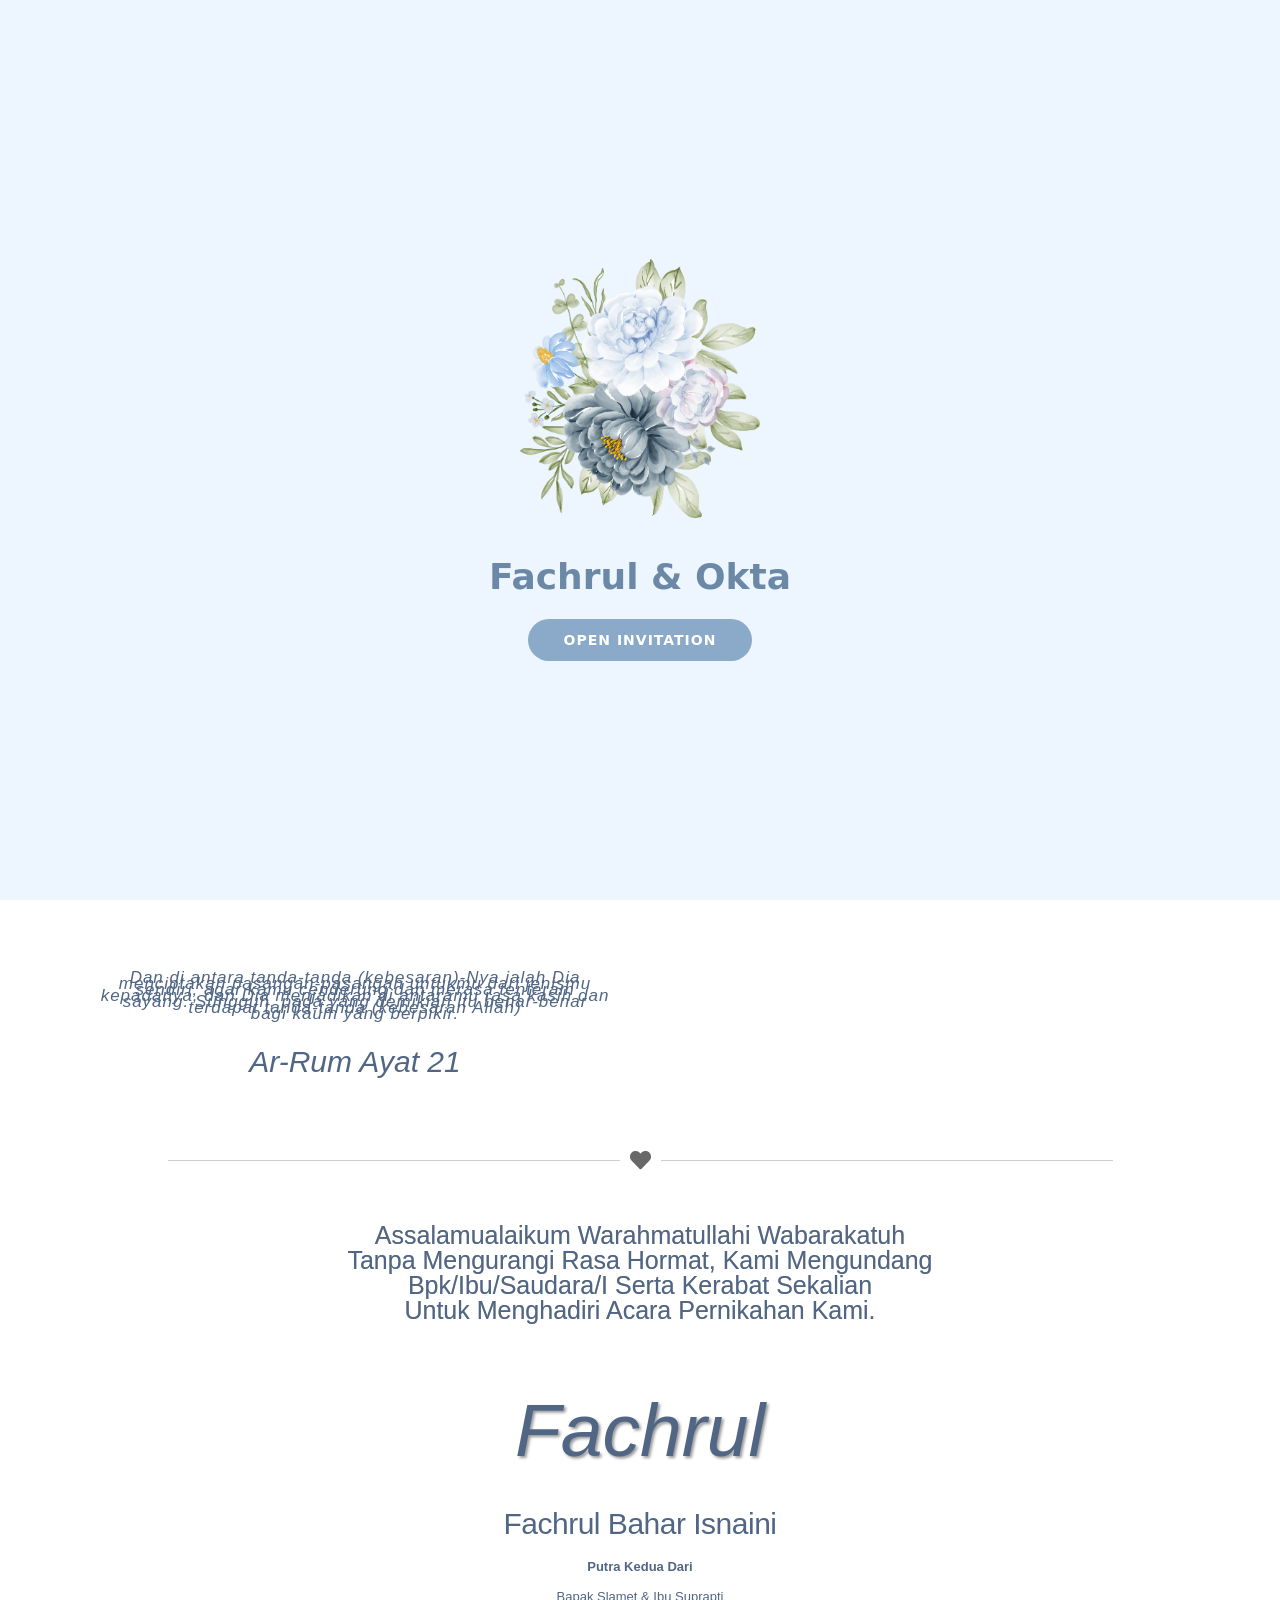
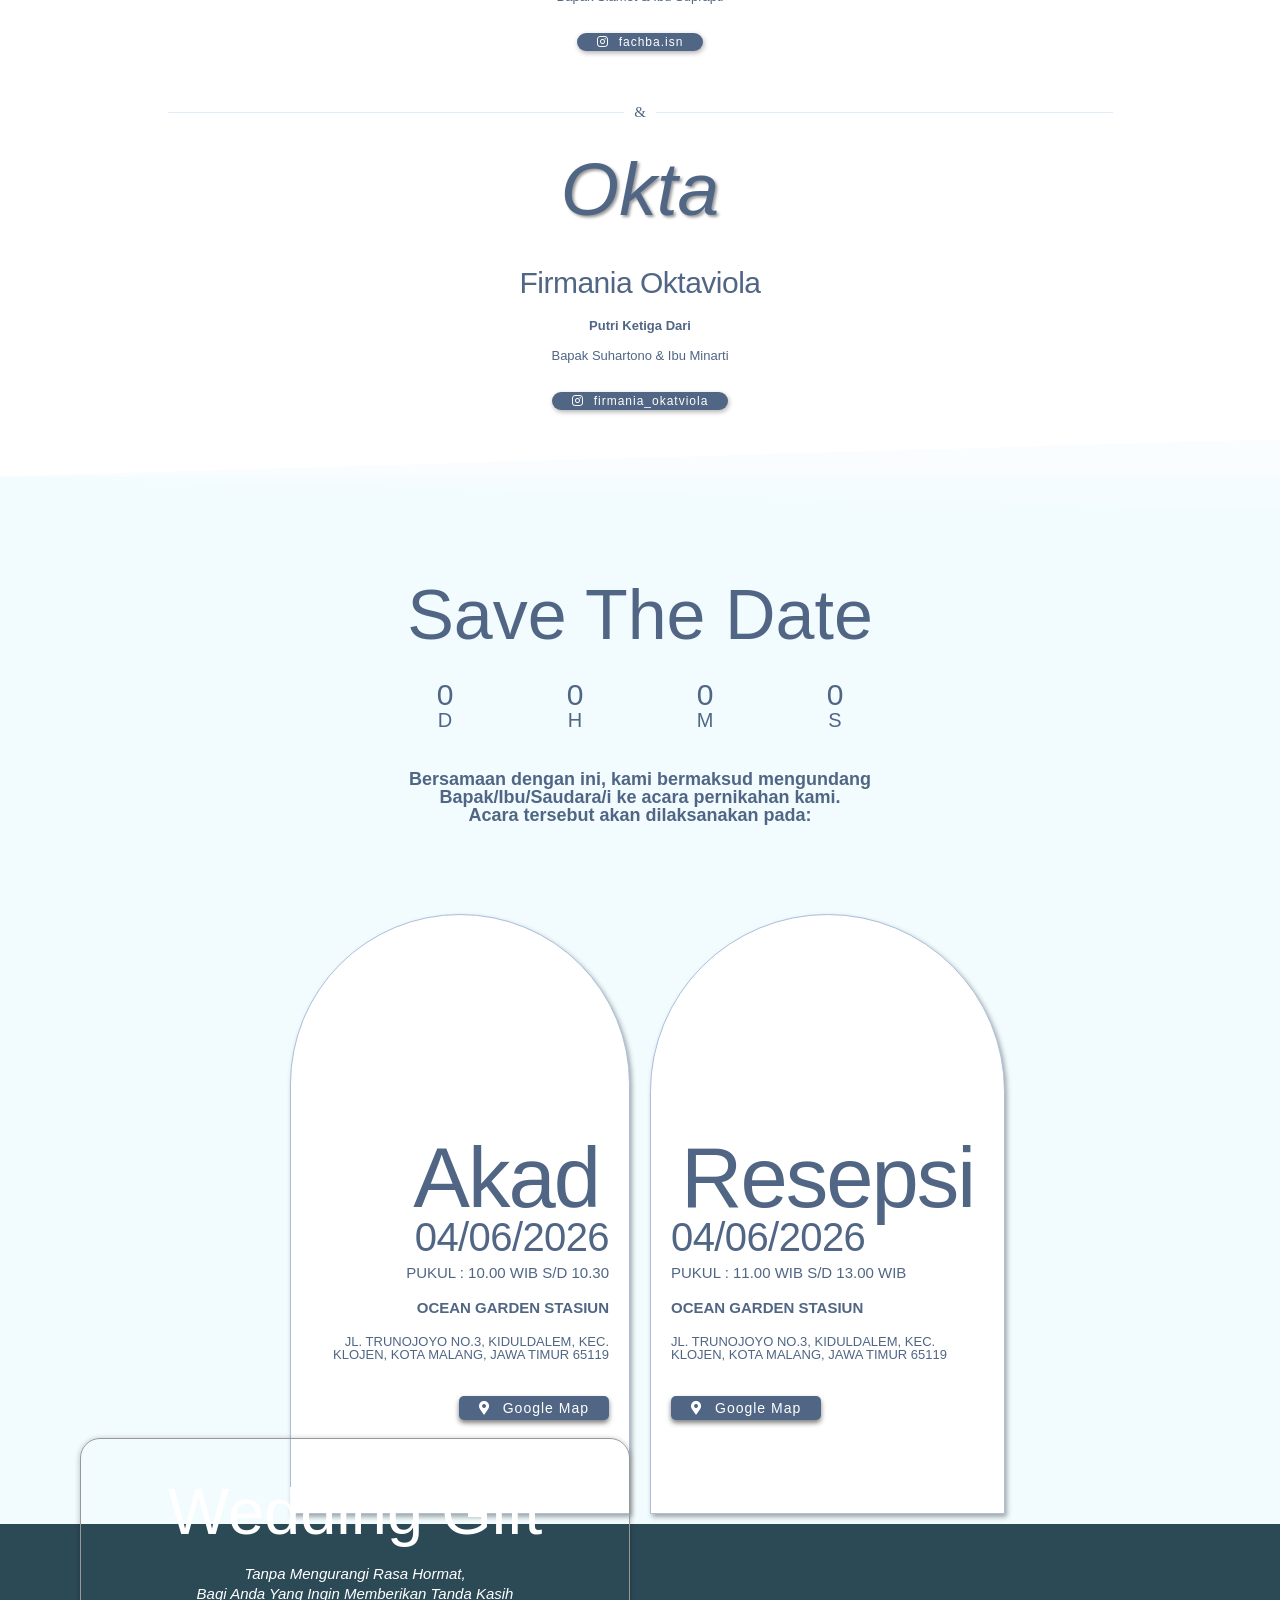
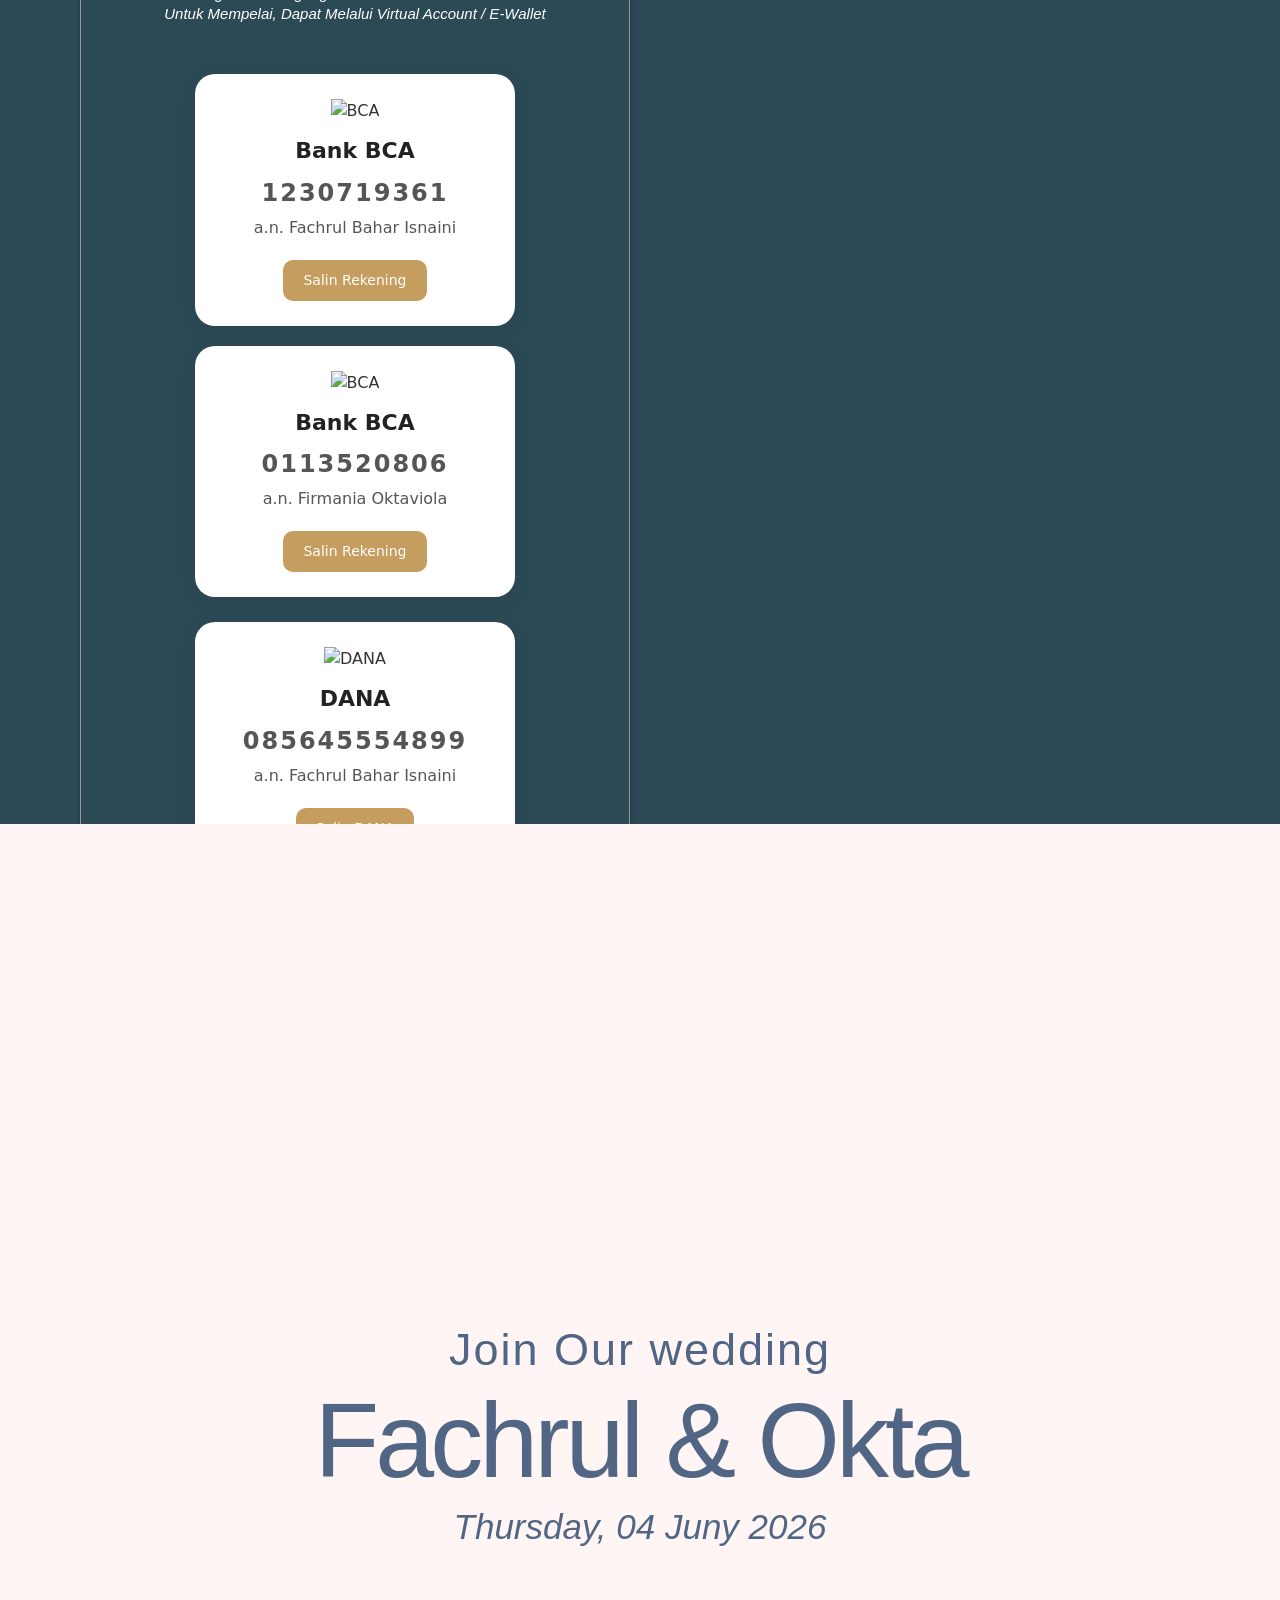
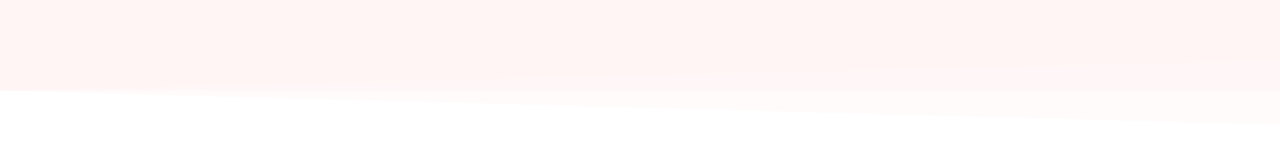
==== commit c94a2b63: "Comment out container div in index.html and lmg.html for future reference (Love Story)." ====
--- a/index.html
+++ b/index.html
@@ -1,1787 +1,2878 @@
-<!DOCTYPE html>
+<!doctype html>
 <!-- saved from url=(0057)https://queenwebsiteinvitation.com/qwNF-006/?to=Nama+Tamu -->
 <html lang="id" prefix="og: https://ogp.me/ns#">
-
-<head>
-	<meta http-equiv="Content-Type" content="text/html; charset=UTF-8">
-
-	<style>
-		img:is([sizes="auto" i], [sizes^="auto," i]) {
-			contain-intrinsic-size: 3000px 1500px
-		}
-	</style>
-
-	<!-- Optimasi Mesin Pencari oleh Rank Math - https://rankmath.com/ -->
-	<title>Invitation</title>
-	<meta name="description" content="Thursday, 4 Juny 2026">
-	<meta name="robots" content="index, follow, max-snippet:-1, max-video-preview:-1, max-image-preview:large">
-	<link rel="canonical" href="https://queenwebsiteinvitation.com/qwnf-006/">
-	<meta property="og:locale" content="id_ID">
-	<meta property="og:type" content="article">
-	<meta property="og:title" content="Wedding Invitation Fachrul Okta">
-	<meta property="og:description" content="Thursday, 4 Juny 2026">
-	<meta property="og:url" content="https://queenwebsiteinvitation.com/qwnf-006/">
-	<meta property="og:site_name" content="Wedding Invitation Fachrul Okta">
-	<meta property="og:updated_time" content="2023-08-31T14:31:00+07:00">
-	<meta property="og:image" content="https://queenwebsiteinvitation.com/wp-content/uploads/2023/08/QW-016-0002-1.png">
-	<meta property="og:image:secure_url"
-		content="https://queenwebsiteinvitation.com/wp-content/uploads/2023/08/QW-016-0002-1.png">
-	<meta property="og:image:width" content="1334">
-	<meta property="og:image:height" content="1440">
-	<meta property="og:image:alt" content="Wedding Invitation Fachrul Okta">
-	<meta property="og:image:type" content="image/png">
-	<meta property="article:published_time" content="2026-06-04T10:00:00+07:00">
-	<meta property="article:modified_time" content="2026-06-04T10:00:00+07:00">
-	<meta name="twitter:card" content="summary_large_image">
-	<meta name="twitter:title" content="Wedding Invitation Fachrul Okta">
-	<meta name="twitter:description" content="Thursday, 4 Juny 2026">
-	<meta name="twitter:image"
-		content="https://queenwebsiteinvitation.com/wp-content/uploads/2023/08/QW-016-0002-1.png">
-	<meta name="twitter:label1" content="Waktunya membaca">
-	<meta name="twitter:data1" content="2 menit">
-	<script type="application/ld+json"
-		class="rank-math-schema">{"@context":"https://schema.org","@graph":[{"@type":["Person","Organization"],"@id":"https://queenwebsiteinvitation.com/#person","name":"Queen Invitation"},{"@type":"WebSite","@id":"https://queenwebsiteinvitation.com/#website","url":"https://queenwebsiteinvitation.com","name":"Queen Invitation","publisher":{"@id":"https://queenwebsiteinvitation.com/#person"},"inLanguage":"id"},{"@type":"ImageObject","@id":"https://queenwebsiteinvitation.com/wp-content/uploads/2023/08/QW-016-0002-1.png","url":"https://queenwebsiteinvitation.com/wp-content/uploads/2023/08/QW-016-0002-1.png","width":"200","height":"200","inLanguage":"id"},{"@type":"WebPage","@id":"https://queenwebsiteinvitation.com/qwnf-006/#webpage","url":"https://queenwebsiteinvitation.com/qwnf-006/","name":"QWNF-006 - Queen Invitation","datePublished":"2023-08-14T17:58:57+07:00","dateModified":"2023-08-31T14:31:00+07:00","isPartOf":{"@id":"https://queenwebsiteinvitation.com/#website"},"primaryImageOfPage":{"@id":"https://queenwebsiteinvitation.com/wp-content/uploads/2023/08/QW-016-0002-1.png"},"inLanguage":"id"},{"@type":"Person","@id":"https://queenwebsiteinvitation.com/author/queenwebsiteinvitation/","name":"Queen Invitation","url":"https://queenwebsiteinvitation.com/author/queenwebsiteinvitation/","image":{"@type":"ImageObject","@id":"https://secure.gravatar.com/avatar/e0c40fabcbd4b983345a61a492b53a46c8a471a412c27a389ef30bd6a7ffc802?s=96&amp;d=mm&amp;r=g","url":"https://secure.gravatar.com/avatar/e0c40fabcbd4b983345a61a492b53a46c8a471a412c27a389ef30bd6a7ffc802?s=96&amp;d=mm&amp;r=g","caption":"Queen Invitation","inLanguage":"id"},"sameAs":["https://queenwebsiteinvitation.com"]},{"@type":"Article","headline":"QWNF-006 - Queen Invitation","datePublished":"2023-08-14T17:58:57+07:00","dateModified":"2023-08-31T14:31:00+07:00","author":{"@id":"https://queenwebsiteinvitation.com/author/queenwebsiteinvitation/","name":"Queen Invitation"},"publisher":{"@id":"https://queenwebsiteinvitation.com/#person"},"description":"Sunday, 10 December 2022","name":"QWNF-006 - Queen Invitation","@id":"https://queenwebsiteinvitation.com/qwnf-006/#richSnippet","isPartOf":{"@id":"https://queenwebsiteinvitation.com/qwnf-006/#webpage"},"image":{"@id":"https://queenwebsiteinvitation.com/wp-content/uploads/2023/08/QW-016-0002-1.png"},"inLanguage":"id","mainEntityOfPage":{"@id":"https://queenwebsiteinvitation.com/qwnf-006/#webpage"}}]}</script>
-	<!-- /Plugin WordPress Rank Math SEO -->
-
-	<link rel="alternate" type="application/rss+xml" title="Queen Invitation » Feed"
-		href="https://queenwebsiteinvitation.com/feed/">
-	<link rel="alternate" type="application/rss+xml" title="Queen Invitation » Umpan Komentar"
-		href="https://queenwebsiteinvitation.com/comments/feed/">
-	<script>
-		window._wpemojiSettings = { "baseUrl": "https:\/\/s.w.org\/images\/core\/emoji\/16.0.1\/72x72\/", "ext": ".png", "svgUrl": "https:\/\/s.w.org\/images\/core\/emoji\/16.0.1\/svg\/", "svgExt": ".svg", "source": { "concatemoji": "https:\/\/queenwebsiteinvitation.com\/wp-includes\/js\/wp-emoji-release.min.js?ver=6.8.5" } };
-		/*! This file is auto-generated */
-		!function (s, n) { var o, i, e; function c(e) { try { var t = { supportTests: e, timestamp: (new Date).valueOf() }; sessionStorage.setItem(o, JSON.stringify(t)) } catch (e) { } } function p(e, t, n) { e.clearRect(0, 0, e.canvas.width, e.canvas.height), e.fillText(t, 0, 0); var t = new Uint32Array(e.getImageData(0, 0, e.canvas.width, e.canvas.height).data), a = (e.clearRect(0, 0, e.canvas.width, e.canvas.height), e.fillText(n, 0, 0), new Uint32Array(e.getImageData(0, 0, e.canvas.width, e.canvas.height).data)); return t.every(function (e, t) { return e === a[t] }) } function u(e, t) { e.clearRect(0, 0, e.canvas.width, e.canvas.height), e.fillText(t, 0, 0); for (var n = e.getImageData(16, 16, 1, 1), a = 0; a < n.data.length; a++)if (0 !== n.data[a]) return !1; return !0 } function f(e, t, n, a) { switch (t) { case "flag": return n(e, "\ud83c\udff3\ufe0f\u200d\u26a7\ufe0f", "\ud83c\udff3\ufe0f\u200b\u26a7\ufe0f") ? !1 : !n(e, "\ud83c\udde8\ud83c\uddf6", "\ud83c\udde8\u200b\ud83c\uddf6") && !n(e, "\ud83c\udff4\udb40\udc67\udb40\udc62\udb40\udc65\udb40\udc6e\udb40\udc67\udb40\udc7f", "\ud83c\udff4\u200b\udb40\udc67\u200b\udb40\udc62\u200b\udb40\udc65\u200b\udb40\udc6e\u200b\udb40\udc67\u200b\udb40\udc7f"); case "emoji": return !a(e, "\ud83e\udedf") }return !1 } function g(e, t, n, a) { var r = "undefined" != typeof WorkerGlobalScope && self instanceof WorkerGlobalScope ? new OffscreenCanvas(300, 150) : s.createElement("canvas"), o = r.getContext("2d", { willReadFrequently: !0 }), i = (o.textBaseline = "top", o.font = "600 32px Arial", {}); return e.forEach(function (e) { i[e] = t(o, e, n, a) }), i } function t(e) { var t = s.createElement("script"); t.src = e, t.defer = !0, s.head.appendChild(t) } "undefined" != typeof Promise && (o = "wpEmojiSettingsSupports", i = ["flag", "emoji"], n.supports = { everything: !0, everythingExceptFlag: !0 }, e = new Promise(function (e) { s.addEventListener("DOMContentLoaded", e, { once: !0 }) }), new Promise(function (t) { var n = function () { try { var e = JSON.parse(sessionStorage.getItem(o)); if ("object" == typeof e && "number" == typeof e.timestamp && (new Date).valueOf() < e.timestamp + 604800 && "object" == typeof e.supportTests) return e.supportTests } catch (e) { } return null }(); if (!n) { if ("undefined" != typeof Worker && "undefined" != typeof OffscreenCanvas && "undefined" != typeof URL && URL.createObjectURL && "undefined" != typeof Blob) try { var e = "postMessage(" + g.toString() + "(" + [JSON.stringify(i), f.toString(), p.toString(), u.toString()].join(",") + "));", a = new Blob([e], { type: "text/javascript" }), r = new Worker(URL.createObjectURL(a), { name: "wpTestEmojiSupports" }); return void (r.onmessage = function (e) { c(n = e.data), r.terminate(), t(n) }) } catch (e) { } c(n = g(i, f, p, u)) } t(n) }).then(function (e) { for (var t in e) n.supports[t] = e[t], n.supports.everything = n.supports.everything && n.supports[t], "flag" !== t && (n.supports.everythingExceptFlag = n.supports.everythingExceptFlag && n.supports[t]); n.supports.everythingExceptFlag = n.supports.everythingExceptFlag && !n.supports.flag, n.DOMReady = !1, n.readyCallback = function () { n.DOMReady = !0 } }).then(function () { return e }).then(function () { var e; n.supports.everything || (n.readyCallback(), (e = n.source || {}).concatemoji ? t(e.concatemoji) : e.wpemoji && e.twemoji && (t(e.twemoji), t(e.wpemoji))) })) }((window, document), window._wpemojiSettings);
-	</script>
-	<link rel="stylesheet" id="wsp-main-style-css" href="./QWNF-006 - Queen Invitation_files/wsp-front-preloader.css"
-		media="all">
-	<link rel="stylesheet" id="wsp-style-css" href="./QWNF-006 - Queen Invitation_files/wsp-smart-preload-style.css"
-		media="all">
-	<link rel="stylesheet" id="premium-addons-css" href="./QWNF-006 - Queen Invitation_files/premium-addons.min.css"
-		media="all">
-	<style id="wp-emoji-styles-inline-css">
-		img.wp-smiley,
-		img.emoji {
-			display: inline !important;
-			border: none !important;
-			box-shadow: none !important;
-			height: 1em !important;
-			width: 1em !important;
-			margin: 0 0.07em !important;
-			vertical-align: -0.1em !important;
-			background: none !important;
-			padding: 0 !important;
-		}
-	</style>
-	<style id="global-styles-inline-css">
-		:root {
-			--wp--preset--aspect-ratio--square: 1;
-			--wp--preset--aspect-ratio--4-3: 4/3;
-			--wp--preset--aspect-ratio--3-4: 3/4;
-			--wp--preset--aspect-ratio--3-2: 3/2;
-			--wp--preset--aspect-ratio--2-3: 2/3;
-			--wp--preset--aspect-ratio--16-9: 16/9;
-			--wp--preset--aspect-ratio--9-16: 9/16;
-			--wp--preset--color--black: #000000;
-			--wp--preset--color--cyan-bluish-gray: #abb8c3;
-			--wp--preset--color--white: #ffffff;
-			--wp--preset--color--pale-pink: #f78da7;
-			--wp--preset--color--vivid-red: #cf2e2e;
-			--wp--preset--color--luminous-vivid-orange: #ff6900;
-			--wp--preset--color--luminous-vivid-amber: #fcb900;
-			--wp--preset--color--light-green-cyan: #7bdcb5;
-			--wp--preset--color--vivid-green-cyan: #00d084;
-			--wp--preset--color--pale-cyan-blue: #8ed1fc;
-			--wp--preset--color--vivid-cyan-blue: #0693e3;
-			--wp--preset--color--vivid-purple: #9b51e0;
-			--wp--preset--gradient--vivid-cyan-blue-to-vivid-purple: linear-gradient(135deg, rgba(6, 147, 227, 1) 0%, rgb(155, 81, 224) 100%);
-			--wp--preset--gradient--light-green-cyan-to-vivid-green-cyan: linear-gradient(135deg, rgb(122, 220, 180) 0%, rgb(0, 208, 130) 100%);
-			--wp--preset--gradient--luminous-vivid-amber-to-luminous-vivid-orange: linear-gradient(135deg, rgba(252, 185, 0, 1) 0%, rgba(255, 105, 0, 1) 100%);
-			--wp--preset--gradient--luminous-vivid-orange-to-vivid-red: linear-gradient(135deg, rgba(255, 105, 0, 1) 0%, rgb(207, 46, 46) 100%);
-			--wp--preset--gradient--very-light-gray-to-cyan-bluish-gray: linear-gradient(135deg, rgb(238, 238, 238) 0%, rgb(169, 184, 195) 100%);
-			--wp--preset--gradient--cool-to-warm-spectrum: linear-gradient(135deg, rgb(74, 234, 220) 0%, rgb(151, 120, 209) 20%, rgb(207, 42, 186) 40%, rgb(238, 44, 130) 60%, rgb(251, 105, 98) 80%, rgb(254, 248, 76) 100%);
-			--wp--preset--gradient--blush-light-purple: linear-gradient(135deg, rgb(255, 206, 236) 0%, rgb(152, 150, 240) 100%);
-			--wp--preset--gradient--blush-bordeaux: linear-gradient(135deg, rgb(254, 205, 165) 0%, rgb(254, 45, 45) 50%, rgb(107, 0, 62) 100%);
-			--wp--preset--gradient--luminous-dusk: linear-gradient(135deg, rgb(255, 203, 112) 0%, rgb(199, 81, 192) 50%, rgb(65, 88, 208) 100%);
-			--wp--preset--gradient--pale-ocean: linear-gradient(135deg, rgb(255, 245, 203) 0%, rgb(182, 227, 212) 50%, rgb(51, 167, 181) 100%);
-			--wp--preset--gradient--electric-grass: linear-gradient(135deg, rgb(202, 248, 128) 0%, rgb(113, 206, 126) 100%);
-			--wp--preset--gradient--midnight: linear-gradient(135deg, rgb(2, 3, 129) 0%, rgb(40, 116, 252) 100%);
-			--wp--preset--font-size--small: 13px;
-			--wp--preset--font-size--medium: 20px;
-			--wp--preset--font-size--large: 36px;
-			--wp--preset--font-size--x-large: 42px;
-			--wp--preset--spacing--20: 0.44rem;
-			--wp--preset--spacing--30: 0.67rem;
-			--wp--preset--spacing--40: 1rem;
-			--wp--preset--spacing--50: 1.5rem;
-			--wp--preset--spacing--60: 2.25rem;
-			--wp--preset--spacing--70: 3.38rem;
-			--wp--preset--spacing--80: 5.06rem;
-			--wp--preset--shadow--natural: 6px 6px 9px rgba(0, 0, 0, 0.2);
-			--wp--preset--shadow--deep: 12px 12px 50px rgba(0, 0, 0, 0.4);
-			--wp--preset--shadow--sharp: 6px 6px 0px rgba(0, 0, 0, 0.2);
-			--wp--preset--shadow--outlined: 6px 6px 0px -3px rgba(255, 255, 255, 1), 6px 6px rgba(0, 0, 0, 1);
-			--wp--preset--shadow--crisp: 6px 6px 0px rgba(0, 0, 0, 1);
-		}
-
-		:root {
-			--wp--style--global--content-size: 800px;
-			--wp--style--global--wide-size: 1200px;
-		}
-
-		:where(body) {
-			margin: 0;
-		}
-
-		.wp-site-blocks>.alignleft {
-			float: left;
-			margin-right: 2em;
-		}
-
-		.wp-site-blocks>.alignright {
-			float: right;
-			margin-left: 2em;
-		}
-
-		.wp-site-blocks>.aligncenter {
-			justify-content: center;
-			margin-left: auto;
-			margin-right: auto;
-		}
-
-		:where(.wp-site-blocks)>* {
-			margin-block-start: 24px;
-			margin-block-end: 0;
-		}
-
-		:where(.wp-site-blocks)> :first-child {
-			margin-block-start: 0;
-		}
-
-		:where(.wp-site-blocks)> :last-child {
-			margin-block-end: 0;
-		}
-
-		:root {
-			--wp--style--block-gap: 24px;
-		}
-
-		:root :where(.is-layout-flow)> :first-child {
-			margin-block-start: 0;
-		}
-
-		:root :where(.is-layout-flow)> :last-child {
-			margin-block-end: 0;
-		}
-
-		:root :where(.is-layout-flow)>* {
-			margin-block-start: 24px;
-			margin-block-end: 0;
-		}
-
-		:root :where(.is-layout-constrained)> :first-child {
-			margin-block-start: 0;
-		}
-
-		:root :where(.is-layout-constrained)> :last-child {
-			margin-block-end: 0;
-		}
-
-		:root :where(.is-layout-constrained)>* {
-			margin-block-start: 24px;
-			margin-block-end: 0;
-		}
-
-		:root :where(.is-layout-flex) {
-			gap: 24px;
-		}
-
-		:root :where(.is-layout-grid) {
-			gap: 24px;
-		}
-
-		.is-layout-flow>.alignleft {
-			float: left;
-			margin-inline-start: 0;
-			margin-inline-end: 2em;
-		}
-
-		.is-layout-flow>.alignright {
-			float: right;
-			margin-inline-start: 2em;
-			margin-inline-end: 0;
-		}
-
-		.is-layout-flow>.aligncenter {
-			margin-left: auto !important;
-			margin-right: auto !important;
-		}
-
-		.is-layout-constrained>.alignleft {
-			float: left;
-			margin-inline-start: 0;
-			margin-inline-end: 2em;
-		}
-
-		.is-layout-constrained>.alignright {
-			float: right;
-			margin-inline-start: 2em;
-			margin-inline-end: 0;
-		}
-
-		.is-layout-constrained>.aligncenter {
-			margin-left: auto !important;
-			margin-right: auto !important;
-		}
-
-		.is-layout-constrained> :where(:not(.alignleft):not(.alignright):not(.alignfull)) {
-			max-width: var(--wp--style--global--content-size);
-			margin-left: auto !important;
-			margin-right: auto !important;
-		}
-
-		.is-layout-constrained>.alignwide {
-			max-width: var(--wp--style--global--wide-size);
-		}
-
-		body .is-layout-flex {
-			display: flex;
-		}
-
-		.is-layout-flex {
-			flex-wrap: wrap;
-			align-items: center;
-		}
-
-		.is-layout-flex> :is(*, div) {
-			margin: 0;
-		}
-
-		body .is-layout-grid {
-			display: grid;
-		}
-
-		.is-layout-grid> :is(*, div) {
-			margin: 0;
-		}
-
-		body {
-			padding-top: 0px;
-			padding-right: 0px;
-			padding-bottom: 0px;
-			padding-left: 0px;
-		}
-
-		a:where(:not(.wp-element-button)) {
-			text-decoration: underline;
-		}
-
-		:root :where(.wp-element-button, .wp-block-button__link) {
-			background-color: #32373c;
-			border-width: 0;
-			color: #fff;
-			font-family: inherit;
-			font-size: inherit;
-			line-height: inherit;
-			padding: calc(0.667em + 2px) calc(1.333em + 2px);
-			text-decoration: none;
-		}
-
-		.has-black-color {
-			color: var(--wp--preset--color--black) !important;
-		}
-
-		.has-cyan-bluish-gray-color {
-			color: var(--wp--preset--color--cyan-bluish-gray) !important;
-		}
-
-		.has-white-color {
-			color: var(--wp--preset--color--white) !important;
-		}
-
-		.has-pale-pink-color {
-			color: var(--wp--preset--color--pale-pink) !important;
-		}
-
-		.has-vivid-red-color {
-			color: var(--wp--preset--color--vivid-red) !important;
-		}
-
-		.has-luminous-vivid-orange-color {
-			color: var(--wp--preset--color--luminous-vivid-orange) !important;
-		}
-
-		.has-luminous-vivid-amber-color {
-			color: var(--wp--preset--color--luminous-vivid-amber) !important;
-		}
-
-		.has-light-green-cyan-color {
-			color: var(--wp--preset--color--light-green-cyan) !important;
-		}
-
-		.has-vivid-green-cyan-color {
-			color: var(--wp--preset--color--vivid-green-cyan) !important;
-		}
-
-		.has-pale-cyan-blue-color {
-			color: var(--wp--preset--color--pale-cyan-blue) !important;
-		}
-
-		.has-vivid-cyan-blue-color {
-			color: var(--wp--preset--color--vivid-cyan-blue) !important;
-		}
-
-		.has-vivid-purple-color {
-			color: var(--wp--preset--color--vivid-purple) !important;
-		}
-
-		.has-black-background-color {
-			background-color: var(--wp--preset--color--black) !important;
-		}
-
-		.has-cyan-bluish-gray-background-color {
-			background-color: var(--wp--preset--color--cyan-bluish-gray) !important;
-		}
-
-		.has-white-background-color {
-			background-color: var(--wp--preset--color--white) !important;
-		}
-
-		.has-pale-pink-background-color {
-			background-color: var(--wp--preset--color--pale-pink) !important;
-		}
-
-		.has-vivid-red-background-color {
-			background-color: var(--wp--preset--color--vivid-red) !important;
-		}
-
-		.has-luminous-vivid-orange-background-color {
-			background-color: var(--wp--preset--color--luminous-vivid-orange) !important;
-		}
-
-		.has-luminous-vivid-amber-background-color {
-			background-color: var(--wp--preset--color--luminous-vivid-amber) !important;
-		}
-
-		.has-light-green-cyan-background-color {
-			background-color: var(--wp--preset--color--light-green-cyan) !important;
-		}
-
-		.has-vivid-green-cyan-background-color {
-			background-color: var(--wp--preset--color--vivid-green-cyan) !important;
-		}
-
-		.has-pale-cyan-blue-background-color {
-			background-color: var(--wp--preset--color--pale-cyan-blue) !important;
-		}
-
-		.has-vivid-cyan-blue-background-color {
-			background-color: var(--wp--preset--color--vivid-cyan-blue) !important;
-		}
-
-		.has-vivid-purple-background-color {
-			background-color: var(--wp--preset--color--vivid-purple) !important;
-		}
-
-		.has-black-border-color {
-			border-color: var(--wp--preset--color--black) !important;
-		}
-
-		.has-cyan-bluish-gray-border-color {
-			border-color: var(--wp--preset--color--cyan-bluish-gray) !important;
-		}
-
-		.has-white-border-color {
-			border-color: var(--wp--preset--color--white) !important;
-		}
-
-		.has-pale-pink-border-color {
-			border-color: var(--wp--preset--color--pale-pink) !important;
-		}
-
-		.has-vivid-red-border-color {
-			border-color: var(--wp--preset--color--vivid-red) !important;
-		}
-
-		.has-luminous-vivid-orange-border-color {
-			border-color: var(--wp--preset--color--luminous-vivid-orange) !important;
-		}
-
-		.has-luminous-vivid-amber-border-color {
-			border-color: var(--wp--preset--color--luminous-vivid-amber) !important;
-		}
-
-		.has-light-green-cyan-border-color {
-			border-color: var(--wp--preset--color--light-green-cyan) !important;
-		}
-
-		.has-vivid-green-cyan-border-color {
-			border-color: var(--wp--preset--color--vivid-green-cyan) !important;
-		}
-
-		.has-pale-cyan-blue-border-color {
-			border-color: var(--wp--preset--color--pale-cyan-blue) !important;
-		}
-
-		.has-vivid-cyan-blue-border-color {
-			border-color: var(--wp--preset--color--vivid-cyan-blue) !important;
-		}
-
-		.has-vivid-purple-border-color {
-			border-color: var(--wp--preset--color--vivid-purple) !important;
-		}
-
-		.has-vivid-cyan-blue-to-vivid-purple-gradient-background {
-			background: var(--wp--preset--gradient--vivid-cyan-blue-to-vivid-purple) !important;
-		}
-
-		.has-light-green-cyan-to-vivid-green-cyan-gradient-background {
-			background: var(--wp--preset--gradient--light-green-cyan-to-vivid-green-cyan) !important;
-		}
-
-		.has-luminous-vivid-amber-to-luminous-vivid-orange-gradient-background {
-			background: var(--wp--preset--gradient--luminous-vivid-amber-to-luminous-vivid-orange) !important;
-		}
-
-		.has-luminous-vivid-orange-to-vivid-red-gradient-background {
-			background: var(--wp--preset--gradient--luminous-vivid-orange-to-vivid-red) !important;
-		}
-
-		.has-very-light-gray-to-cyan-bluish-gray-gradient-background {
-			background: var(--wp--preset--gradient--very-light-gray-to-cyan-bluish-gray) !important;
-		}
-
-		.has-cool-to-warm-spectrum-gradient-background {
-			background: var(--wp--preset--gradient--cool-to-warm-spectrum) !important;
-		}
-
-		.has-blush-light-purple-gradient-background {
-			background: var(--wp--preset--gradient--blush-light-purple) !important;
-		}
-
-		.has-blush-bordeaux-gradient-background {
-			background: var(--wp--preset--gradient--blush-bordeaux) !important;
-		}
-
-		.has-luminous-dusk-gradient-background {
-			background: var(--wp--preset--gradient--luminous-dusk) !important;
-		}
-
-		.has-pale-ocean-gradient-background {
-			background: var(--wp--preset--gradient--pale-ocean) !important;
-		}
-
-		.has-electric-grass-gradient-background {
-			background: var(--wp--preset--gradient--electric-grass) !important;
-		}
-
-		.has-midnight-gradient-background {
-			background: var(--wp--preset--gradient--midnight) !important;
-		}
-
-		.has-small-font-size {
-			font-size: var(--wp--preset--font-size--small) !important;
-		}
-
-		.has-medium-font-size {
-			font-size: var(--wp--preset--font-size--medium) !important;
-		}
-
-		.has-large-font-size {
-			font-size: var(--wp--preset--font-size--large) !important;
-		}
-
-		.has-x-large-font-size {
-			font-size: var(--wp--preset--font-size--x-large) !important;
-		}
-
-		:root :where(.wp-block-pullquote) {
-			font-size: 1.5em;
-			line-height: 1.6;
-		}
-	</style>
-	<link rel="stylesheet" id="wdp-centered-css-css"
-		href="./QWNF-006 - Queen Invitation_files/wdp-centered-timeline.min.css" media="all">
-	<link rel="stylesheet" id="wdp-horizontal-css-css"
-		href="./QWNF-006 - Queen Invitation_files/wdp-horizontal-styles.min.css" media="all">
-	<link rel="stylesheet" id="wdp-fontello-css-css" href="./QWNF-006 - Queen Invitation_files/wdp-fontello.css"
-		media="all">
-	<link rel="stylesheet" id="exad-main-style-css" href="./QWNF-006 - Queen Invitation_files/exad-styles.min.css"
-		media="all">
-	<link rel="stylesheet" id="hello-elementor-css" href="./QWNF-006 - Queen Invitation_files/reset.css" media="all">
-	<link rel="stylesheet" id="hello-elementor-theme-style-css" href="./QWNF-006 - Queen Invitation_files/theme.css"
-		media="all">
-	<link rel="stylesheet" id="hello-elementor-header-footer-css"
-		href="./QWNF-006 - Queen Invitation_files/header-footer.css" media="all">
-	<link rel="stylesheet" id="elementor-frontend-css" href="./QWNF-006 - Queen Invitation_files/frontend-lite.min.css"
-		media="all">
-	<link rel="stylesheet" id="elementor-post-6-css" href="./QWNF-006 - Queen Invitation_files/post-6.css" media="all">
-	<link rel="stylesheet" id="elementor-icons-css" href="./QWNF-006 - Queen Invitation_files/elementor-icons.min.css"
-		media="all">
-	<link rel="stylesheet" id="swiper-css" href="./QWNF-006 - Queen Invitation_files/swiper.min.css" media="all">
-	<link rel="stylesheet" id="elementor-pro-css" href="./QWNF-006 - Queen Invitation_files/frontend-lite(1).min.css"
-		media="all">
-	<link rel="stylesheet" id="weddingpress-wdp-css" href="./QWNF-006 - Queen Invitation_files/wdp.css" media="all">
-	<link rel="stylesheet" id="kirim-kit-css" href="./QWNF-006 - Queen Invitation_files/guest-book.css" media="all">
-	<link rel="stylesheet" id="font-awesome-5-all-css" href="./QWNF-006 - Queen Invitation_files/all.min.css"
-		media="all">
-	<link rel="stylesheet" id="font-awesome-4-shim-css" href="./QWNF-006 - Queen Invitation_files/v4-shims.min.css"
-		media="all">
-	<link rel="stylesheet" id="landingstarwedding-css" href="./QWNF-006 - Queen Invitation_files/landingstarwedding.css"
-		media="all">
-	<link rel="stylesheet" id="elementor-global-css" href="./QWNF-006 - Queen Invitation_files/global.css" media="all">
-	<link rel="stylesheet" id="elementor-post-1507-css" href="./QWNF-006 - Queen Invitation_files/post-1507.css"
-		media="all">
-	<link rel="stylesheet" id="google-fonts-1-css" href="./QWNF-006 - Queen Invitation_files/css" media="all">
-	<link rel="stylesheet" id="elementor-icons-shared-0-css"
-		href="./QWNF-006 - Queen Invitation_files/fontawesome.min.css" media="all">
-	<link rel="stylesheet" id="elementor-icons-fa-solid-css" href="./QWNF-006 - Queen Invitation_files/solid.min.css"
-		media="all">
-	<link rel="stylesheet" id="elementor-icons-fa-brands-css" href="./QWNF-006 - Queen Invitation_files/brands.min.css"
-		media="all">
-	<link rel="preconnect" href="https://fonts.gstatic.com/" crossorigin="">
-	<script src="./QWNF-006 - Queen Invitation_files/jquery.min.js.download" id="jquery-core-js"></script>
-	<script src="./QWNF-006 - Queen Invitation_files/jquery-migrate.min.js.download" id="jquery-migrate-js"></script>
-	<script id="wsp-main-script-js-extra">
-		var wsp_obj = { "loader": "Custom Animation", "custom_animation": "<div class=\"qi-preloader\">\r\n  <div class=\"qi-preloader__wrap\">\r\n    <img\r\n      src=\"https:\/\/queenwebsiteinvitation.com\/wp-content\/uploads\/2025\/09\/cropped-LOGO-WEB-1.png\"\r\n      alt=\"Queen Invitation\"\r\n      class=\"qi-preloader__logo\"\r\n    \/>\r\n  <\/div>\r\n<\/div>\r\n", "custom_css": "\/* ===== Kontainer Preloader (full screen) ===== *\/\r\n.qi-preloader{\r\n  position: fixed;\r\n  inset: 0;\r\n  display: flex;\r\n  align-items: center;\r\n  justify-content: center;\r\n  background: #ffffff;   \/* ganti warna jika perlu *\/\r\n  z-index: 999999;\r\n  margin: 0;\r\n  padding: 0;\r\n}\r\n\r\n\/* Wrapper untuk animasi (pulse + shine) *\/\r\n.qi-preloader__wrap{\r\n  position: relative;\r\n  display: inline-block;\r\n  overflow: hidden;\r\n  width: 60px;              \/* ukuran logo *\/\r\n  height: auto;\r\n  animation: qi-pulse 1.6s ease-in-out infinite;\r\n  will-change: transform;\r\n}\r\n\r\n\/* Logo di dalam wrapper *\/\r\n.qi-preloader__logo{\r\n  width: 100%;\r\n  height: auto;\r\n  display: block;\r\n}\r\n\r\n\/* Pulse = efek nafas halus *\/\r\n@keyframes qi-pulse{\r\n  0%   { transform: scale(0.9); opacity: 0.85; }\r\n  50%  { transform: scale(1);   opacity: 1; }\r\n  100% { transform: scale(0.9); opacity: 0.85; }\r\n}\r\n\r\n\/* Shine diagonal (miring) *\/\r\n.qi-preloader__wrap::after{\r\n  content: \"\";\r\n  position: absolute;\r\n  width: 260%;\r\n  height: 260%;\r\n  top: -80%;\r\n  left: -80%;\r\n  background: linear-gradient(\r\n    90deg,\r\n    rgba(255,255,255,0)   44%,\r\n    rgba(255,255,255,0.85) 50%,\r\n    rgba(255,255,255,0)   56%\r\n  );\r\n  transform: rotate(28deg) translateX(-60%);\r\n  transform-origin: center;\r\n  animation: qi-shine-diag 2.6s linear infinite;\r\n  will-change: transform;\r\n  pointer-events: none;\r\n  mix-blend-mode: screen;\r\n}\r\n\r\n\/* Shine melintas diagonal *\/\r\n@keyframes qi-shine-diag{\r\n  0%   { transform: rotate(28deg) translateX(-60%); }\r\n  100% { transform: rotate(28deg) translateX(60%); }\r\n}\r\n", "delay": "1300", "fadeout": "500" };
-	</script>
-	<script src="./QWNF-006 - Queen Invitation_files/wsp-main-script.js.download" id="wsp-main-script-js"></script>
-	<script src="./QWNF-006 - Queen Invitation_files/v4-shims.min.js.download" id="font-awesome-4-shim-js"></script>
-	<link rel="https://api.w.org/" href="https://queenwebsiteinvitation.com/wp-json/">
-	<link rel="alternate" title="JSON" type="application/json"
-		href="https://queenwebsiteinvitation.com/wp-json/wp/v2/pages/1507">
-	<link rel="EditURI" type="application/rsd+xml" title="RSD" href="https://queenwebsiteinvitation.com/xmlrpc.php?rsd">
-	<meta name="generator" content="WordPress 6.8.5">
-	<link rel="shortlink" href="https://queenwebsiteinvitation.com/?p=1507">
-	<link rel="alternate" title="oEmbed (JSON)" type="application/json+oembed"
-		href="https://queenwebsiteinvitation.com/wp-json/oembed/1.0/embed?url=https%3A%2F%2Fqueenwebsiteinvitation.com%2Fqwnf-006%2F">
-	<link rel="alternate" title="oEmbed (XML)" type="text/xml+oembed"
-		href="https://queenwebsiteinvitation.com/wp-json/oembed/1.0/embed?url=https%3A%2F%2Fqueenwebsiteinvitation.com%2Fqwnf-006%2F&amp;format=xml">
-	<meta name="generator"
-		content="Elementor 3.21.7; features: e_optimized_assets_loading, e_optimized_css_loading, additional_custom_breakpoints; settings: css_print_method-external, google_font-enabled, font_display-swap">
-	<link rel="icon" href="https://queenwebsiteinvitation.com/wp-content/uploads/2025/09/cropped-LOGO-WEB-1-32x32.png"
-		sizes="32x32">
-	<link rel="icon" href="https://queenwebsiteinvitation.com/wp-content/uploads/2025/09/cropped-LOGO-WEB-1-192x192.png"
-		sizes="192x192">
-	<link rel="apple-touch-icon"
-		href="https://queenwebsiteinvitation.com/wp-content/uploads/2025/09/cropped-LOGO-WEB-1-180x180.png">
-	<meta name="msapplication-TileImage"
-		content="https://queenwebsiteinvitation.com/wp-content/uploads/2025/09/cropped-LOGO-WEB-1-270x270.png">
-	<meta name="viewport" content="width=device-width, initial-scale=1.0, viewport-fit=cover">
-	<script src="./QWNF-006 - Queen Invitation_files/wp-emoji-release.min.js.download" defer=""></script>
-</head>
-
-<body
-	class="wp-singular page-template page-template-elementor_canvas page page-id-1507 wp-embed-responsive wp-theme-hello-elementor hello-elementor-default elementor-default elementor-template-canvas elementor-kit-6 elementor-page elementor-page-1507 e--ua-blink e--ua-chrome e--ua-webkit"
-	data-elementor-device-mode="desktop" cz-shortcut-listen="true" style="overflow: auto;">
-
-	<div class="smart-page-loader" style="display: none;">
-		<div class="qi-preloader">
-			<div class="qi-preloader__wrap">
-				<img src="./QWNF-006 - Queen Invitation_files/cropped-LOGO-WEB-1.png" alt="Queen Invitation"
-					class="qi-preloader__logo">
-			</div>
-		</div>
-	</div>
-
-	<div data-elementor-type="wp-page" data-elementor-id="1507" class="elementor elementor-1507"
-		data-elementor-post-type="page">
-		<section
-			class="elementor-section elementor-top-section elementor-element elementor-element-1d9adf0 elementor-section-height-full elementor-section-items-bottom snow-bg elementor-section-boxed elementor-section-height-default wdp-sticky-section-no lws-sticky-section-no"
-			data-id="1d9adf0" data-element_type="section" id="snow-bg"
-			data-settings="{&quot;background_background&quot;:&quot;classic&quot;,&quot;shape_divider_bottom&quot;:&quot;opacity-tilt&quot;}">
-			<div class="elementor-shape elementor-shape-bottom" data-negative="false">
-				<svg xmlns="http://www.w3.org/2000/svg" viewBox="0 0 2600 131.1" preserveAspectRatio="none">
-					<path class="elementor-shape-fill" d="M0 0L2600 0 2600 69.1 0 0z"></path>
-					<path class="elementor-shape-fill" style="opacity:0.5" d="M0 0L2600 0 2600 69.1 0 69.1z"></path>
-					<path class="elementor-shape-fill" style="opacity:0.25" d="M2600 0L0 0 0 130.1 2600 69.1z"></path>
-				</svg>
-			</div>
-			<div class="elementor-container elementor-column-gap-default">
-				<div class="elementor-column elementor-col-100 elementor-top-column elementor-element elementor-element-538e7e0f wdp-sticky-section-no lws-sticky-section-no"
-					data-id="538e7e0f" data-element_type="column">
-					<div class="elementor-widget-wrap elementor-element-populated">
-						<div class="elementor-element elementor-element-51293ed wdp-sticky-section-no lws-sticky-section-no elementor-widget elementor-widget-spacer"
-							data-id="51293ed" data-element_type="widget" data-widget_type="spacer.default">
-							<div class="elementor-widget-container">
-								<style>
-									/*! elementor - v3.21.0 - 22-05-2024 */
-									.elementor-column .elementor-spacer-inner {
-										height: var(--spacer-size)
-									}
-
-									.e-con {
-										--container-widget-width: 100%
-									}
-
-									.e-con-inner>.elementor-widget-spacer,
-									.e-con>.elementor-widget-spacer {
-										width: var(--container-widget-width, var(--spacer-size));
-										--align-self: var(--container-widget-align-self, initial);
-										--flex-shrink: 0
-									}
-
-									.e-con-inner>.elementor-widget-spacer>.elementor-widget-container,
-									.e-con>.elementor-widget-spacer>.elementor-widget-container {
-										height: 100%;
-										width: 100%
-									}
-
-									.e-con-inner>.elementor-widget-spacer>.elementor-widget-container>.elementor-spacer,
-									.e-con>.elementor-widget-spacer>.elementor-widget-container>.elementor-spacer {
-										height: 100%
-									}
-
-									.e-con-inner>.elementor-widget-spacer>.elementor-widget-container>.elementor-spacer>.elementor-spacer-inner,
-									.e-con>.elementor-widget-spacer>.elementor-widget-container>.elementor-spacer>.elementor-spacer-inner {
-										height: var(--container-widget-height, var(--spacer-size))
-									}
-
-									.e-con-inner>.elementor-widget-spacer.elementor-widget-empty,
-									.e-con>.elementor-widget-spacer.elementor-widget-empty {
-										position: relative;
-										min-height: 22px;
-										min-width: 22px
-									}
-
-									.e-con-inner>.elementor-widget-spacer.elementor-widget-empty .elementor-widget-empty-icon,
-									.e-con>.elementor-widget-spacer.elementor-widget-empty .elementor-widget-empty-icon {
-										position: absolute;
-										top: 0;
-										bottom: 0;
-										left: 0;
-										right: 0;
-										margin: auto;
-										padding: 0;
-										width: 22px;
-										height: 22px
-									}
-								</style>
-								<div class="elementor-spacer">
-									<div class="elementor-spacer-inner"></div>
-								</div>
-							</div>
-						</div>
-						<div class="elementor-element elementor-element-78783ef8 animated-slow wdp-sticky-section-no lws-sticky-section-no elementor-widget elementor-widget-heading animated lightSpeedIn"
-							data-id="78783ef8" data-element_type="widget"
-							data-settings="{&quot;_animation&quot;:&quot;lightSpeedIn&quot;,&quot;_animation_delay&quot;:3000,&quot;_animation_mobile&quot;:&quot;zoomIn&quot;}"
-							data-widget_type="heading.default">
-							<div class="elementor-widget-container">
-								<style>
-									/*! elementor - v3.21.0 - 22-05-2024 */
-									.elementor-heading-title {
-										padding: 0;
-										margin: 0;
-										line-height: 1
-									}
-
-									.elementor-widget-heading .elementor-heading-title[class*=elementor-size-]>a {
-										color: inherit;
-										font-size: inherit;
-										line-height: inherit
-									}
-
-									.elementor-widget-heading .elementor-heading-title.elementor-size-small {
-										font-size: 15px
-									}
-
-									.elementor-widget-heading .elementor-heading-title.elementor-size-medium {
-										font-size: 19px
-									}
-
-									.elementor-widget-heading .elementor-heading-title.elementor-size-large {
-										font-size: 29px
-									}
-
-									.elementor-widget-heading .elementor-heading-title.elementor-size-xl {
-										font-size: 39px
-									}
-
-									.elementor-widget-heading .elementor-heading-title.elementor-size-xxl {
-										font-size: 59px
-									}
-								</style>
-								<h3 class="elementor-heading-title elementor-size-default">The Wedding Of</h3>
-							</div>
-						</div>
-						<div class="elementor-element elementor-element-21af9b71 animated-slow wdp-sticky-section-no lws-sticky-section-no elementor-widget elementor-widget-heading animated lightSpeedIn"
-							data-id="21af9b71" data-element_type="widget"
-							data-settings="{&quot;_animation&quot;:&quot;lightSpeedIn&quot;,&quot;_animation_delay&quot;:3500,&quot;_animation_mobile&quot;:&quot;zoomIn&quot;}"
-							data-widget_type="heading.default">
-							<div class="elementor-widget-container">
-								<h2 class="elementor-heading-title elementor-size-default">Fachrul &amp;<br>Okta</h2>
-							</div>
-						</div>
-						<div class="elementor-element elementor-element-1b9cbca1 animated-slow wdp-sticky-section-no lws-sticky-section-no elementor-widget elementor-widget-heading animated lightSpeedIn"
-							data-id="1b9cbca1" data-element_type="widget"
-							data-settings="{&quot;_animation&quot;:&quot;lightSpeedIn&quot;,&quot;_animation_delay&quot;:4000,&quot;_animation_mobile&quot;:&quot;zoomIn&quot;}"
-							data-widget_type="heading.default">
-							<div class="elementor-widget-container">
-								<h2 class="elementor-heading-title elementor-size-default">kamis, 4 Juni 2026</h2>
-							</div>
-						</div>
-						<div class="elementor-element elementor-element-578ac04e wdp-sticky-section-no lws-sticky-section-no elementor-widget elementor-widget-spacer"
-							data-id="578ac04e" data-element_type="widget" data-widget_type="spacer.default">
-							<div class="elementor-widget-container">
-								<div class="elementor-spacer">
-									<div class="elementor-spacer-inner"></div>
-								</div>
-							</div>
-						</div>
-					</div>
-				</div>
-			</div>
-		</section>
-		<section
-			class="elementor-section elementor-top-section elementor-element elementor-element-221ccc89 elementor-section-content-middle elementor-section-boxed elementor-section-height-default elementor-section-height-default wdp-sticky-section-no lws-sticky-section-no"
-			data-id="221ccc89" data-element_type="section"
-			data-settings="{&quot;background_background&quot;:&quot;classic&quot;}">
-			<div class="elementor-container elementor-column-gap-default">
-				<div class="elementor-column elementor-col-50 elementor-top-column elementor-element elementor-element-cf3617a wdp-sticky-section-no lws-sticky-section-no"
-					data-id="cf3617a" data-element_type="column">
-					<div class="elementor-widget-wrap elementor-element-populated">
-						<div class="elementor-element elementor-element-66f39d8c wdp-sticky-section-no lws-sticky-section-no elementor-widget elementor-widget-spacer"
-							data-id="66f39d8c" data-element_type="widget" data-widget_type="spacer.default">
-							<div class="elementor-widget-container">
-								<div class="elementor-spacer">
-									<div class="elementor-spacer-inner"></div>
-								</div>
-							</div>
-						</div>
-						<div class="elementor-element elementor-element-4aa8e7e5 wdp-sticky-section-no lws-sticky-section-no elementor-widget elementor-widget-text-editor animated fadeInDown"
-							data-id="4aa8e7e5" data-element_type="widget"
-							data-settings="{&quot;_animation&quot;:&quot;fadeInDown&quot;,&quot;_animation_mobile&quot;:&quot;zoomIn&quot;}"
-							data-widget_type="text-editor.default">
-							<div class="elementor-widget-container">
-								<style>
-									/*! elementor - v3.21.0 - 22-05-2024 */
-									.elementor-widget-text-editor.elementor-drop-cap-view-stacked .elementor-drop-cap {
-										background-color: #69727d;
-										color: #fff
-									}
-
-									.elementor-widget-text-editor.elementor-drop-cap-view-framed .elementor-drop-cap {
-										color: #69727d;
-										border: 3px solid;
-										background-color: transparent
-									}
-
-									.elementor-widget-text-editor:not(.elementor-drop-cap-view-default) .elementor-drop-cap {
-										margin-top: 8px
-									}
-
-									.elementor-widget-text-editor:not(.elementor-drop-cap-view-default) .elementor-drop-cap-letter {
-										width: 1em;
-										height: 1em
-									}
-
-									.elementor-widget-text-editor .elementor-drop-cap {
-										float: left;
-										text-align: center;
-										line-height: 1;
-										font-size: 50px
-									}
-
-									.elementor-widget-text-editor .elementor-drop-cap-letter {
-										display: inline-block
-									}
-								</style>
-								<p><em>Dan di antara tanda-tanda (kebesaran)-Nya&nbsp;</em><em
-										style="font-family: inherit;">ialah </em><em
-										style="font-family: inherit;">Dia</em></p>
-								<p><em style="font-family: inherit;">menciptakan </em><em
-										style="font-family: inherit;">pasangan-pasangan&nbsp;</em><em
-										style="font-family: inherit;">untukmu dari </em><em
-										style="font-family: inherit;">jenismu</em></p>
-								<p><em style="font-family: inherit;">sendiri, </em><em
-										style="font-family: inherit;">agar kamu cenderung dan </em><em
-										style="font-family: inherit;">merasa tenteram</em></p>
-								<p><em style="font-family: inherit;">kepadanya, </em><em
-										style="font-family: inherit;">dan Dia menjadikan </em><em
-										style="font-family: inherit;">di antaramu rasa kasih dan</em></p>
-								<p><em style="font-family: inherit;">sayang. </em><em
-										style="font-family: inherit;">Sungguh,&nbsp;</em><em
-										style="font-family: inherit;">pada yang demikian itu benar-benar</em></p>
-								<p><em style="font-family: inherit;">terdapat </em><em
-										style="font-family: inherit;">tanda-tanda (kebesaran Allah)</em></p>
-								<p><em style="font-family: inherit;">bagi kaum yang berpikir.</em></p>
-							</div>
-						</div>
-						<div class="elementor-element elementor-element-88234c7 animated-slow wdp-sticky-section-no lws-sticky-section-no elementor-widget elementor-widget-heading animated fadeInUp"
-							data-id="88234c7" data-element_type="widget"
-							data-settings="{&quot;_animation&quot;:&quot;fadeInUp&quot;,&quot;_animation_mobile&quot;:&quot;zoomIn&quot;}"
-							data-widget_type="heading.default">
-							<div class="elementor-widget-container">
-								<h2 class="elementor-heading-title elementor-size-default">Ar-Rum Ayat 21</h2>
-							</div>
-						</div>
-					</div>
-				</div>
-				<div class="elementor-column elementor-col-50 elementor-top-column elementor-element elementor-element-35235c92 wdp-sticky-section-no lws-sticky-section-no"
-					data-id="35235c92" data-element_type="column">
-					<div class="elementor-widget-wrap elementor-element-populated">
-						<div class="elementor-element elementor-element-2507eec5 animated-slow wdp-sticky-section-no lws-sticky-section-no elementor-widget elementor-widget-image animated fadeInRight"
-							data-id="2507eec5" data-element_type="widget"
-							data-settings="{&quot;_animation&quot;:&quot;fadeInRight&quot;,&quot;_animation_mobile&quot;:&quot;fadeInUp&quot;}"
-							data-widget_type="image.default">
-							<div class="elementor-widget-container">
-								<style>
-									/*! elementor - v3.21.0 - 22-05-2024 */
-									.elementor-widget-image {
-										text-align: center
-									}
-
-									.elementor-widget-image a {
-										display: inline-block
-									}
-
-									.elementor-widget-image a img[src$=".svg"] {
-										width: 48px
-									}
-
-									.elementor-widget-image img {
-										vertical-align: middle;
-										display: inline-block
-									}
-								</style> <img fetchpriority="high" decoding="async" width="1334" height="1440"
-									src="./QWNF-006 - Queen Invitation_files/QW-016-0002-1.png"
-									class="attachment-full size-full wp-image-1098" alt=""
-									srcset="https://queenwebsiteinvitation.com/wp-content/uploads/2023/08/QW-016-0002-1.png 1334w, https://queenwebsiteinvitation.com/wp-content/uploads/2023/08/QW-016-0002-1-278x300.png 278w, https://queenwebsiteinvitation.com/wp-content/uploads/2023/08/QW-016-0002-1-949x1024.png 949w, https://queenwebsiteinvitation.com/wp-content/uploads/2023/08/QW-016-0002-1-768x829.png 768w"
-									sizes="(max-width: 1334px) 100vw, 1334px">
-							</div>
-						</div>
-					</div>
-				</div>
-			</div>
-		</section>
-		<section
-			class="elementor-section elementor-top-section elementor-element elementor-element-7987b6fb elementor-section-height-full elementor-section-boxed elementor-section-height-default elementor-section-items-middle wdp-sticky-section-no lws-sticky-section-no"
-			data-id="7987b6fb" data-element_type="section"
-			data-settings="{&quot;background_background&quot;:&quot;classic&quot;}">
-			<div class="elementor-container elementor-column-gap-default">
-				<div class="elementor-column elementor-col-100 elementor-top-column elementor-element elementor-element-6f37dae3 wdp-sticky-section-no lws-sticky-section-no"
-					data-id="6f37dae3" data-element_type="column">
-					<div class="elementor-widget-wrap elementor-element-populated">
-						<div class="elementor-element elementor-element-1925ec72 elementor-widget-divider--view-line_icon elementor-view-default elementor-widget-divider--element-align-center wdp-sticky-section-no lws-sticky-section-no elementor-widget elementor-widget-divider animated fadeInDown"
-							data-id="1925ec72" data-element_type="widget"
-							data-settings="{&quot;_animation&quot;:&quot;fadeInDown&quot;}"
-							data-widget_type="divider.default">
-							<div class="elementor-widget-container">
-								<style>
-									/*! elementor - v3.21.0 - 22-05-2024 */
-									.elementor-widget-divider {
-										--divider-border-style: none;
-										--divider-border-width: 1px;
-										--divider-color: #0c0d0e;
-										--divider-icon-size: 20px;
-										--divider-element-spacing: 10px;
-										--divider-pattern-height: 24px;
-										--divider-pattern-size: 20px;
-										--divider-pattern-url: none;
-										--divider-pattern-repeat: repeat-x
-									}
-
-									.elementor-widget-divider .elementor-divider {
-										display: flex
-									}
-
-									.elementor-widget-divider .elementor-divider__text {
-										font-size: 15px;
-										line-height: 1;
-										max-width: 95%
-									}
-
-									.elementor-widget-divider .elementor-divider__element {
-										margin: 0 var(--divider-element-spacing);
-										flex-shrink: 0
-									}
-
-									.elementor-widget-divider .elementor-icon {
-										font-size: var(--divider-icon-size)
-									}
-
-									.elementor-widget-divider .elementor-divider-separator {
-										display: flex;
-										margin: 0;
-										direction: ltr
-									}
-
-									.elementor-widget-divider--view-line_icon .elementor-divider-separator,
-									.elementor-widget-divider--view-line_text .elementor-divider-separator {
-										align-items: center
-									}
-
-									.elementor-widget-divider--view-line_icon .elementor-divider-separator:after,
-									.elementor-widget-divider--view-line_icon .elementor-divider-separator:before,
-									.elementor-widget-divider--view-line_text .elementor-divider-separator:after,
-									.elementor-widget-divider--view-line_text .elementor-divider-separator:before {
-										display: block;
-										content: "";
-										border-block-end: 0;
-										flex-grow: 1;
-										border-block-start: var(--divider-border-width) var(--divider-border-style) var(--divider-color)
-									}
-
-									.elementor-widget-divider--element-align-left .elementor-divider .elementor-divider-separator>.elementor-divider__svg:first-of-type {
-										flex-grow: 0;
-										flex-shrink: 100
-									}
-
-									.elementor-widget-divider--element-align-left .elementor-divider-separator:before {
-										content: none
-									}
-
-									.elementor-widget-divider--element-align-left .elementor-divider__element {
-										margin-left: 0
-									}
-
-									.elementor-widget-divider--element-align-right .elementor-divider .elementor-divider-separator>.elementor-divider__svg:last-of-type {
-										flex-grow: 0;
-										flex-shrink: 100
-									}
-
-									.elementor-widget-divider--element-align-right .elementor-divider-separator:after {
-										content: none
-									}
-
-									.elementor-widget-divider--element-align-right .elementor-divider__element {
-										margin-right: 0
-									}
-
-									.elementor-widget-divider--element-align-start .elementor-divider .elementor-divider-separator>.elementor-divider__svg:first-of-type {
-										flex-grow: 0;
-										flex-shrink: 100
-									}
-
-									.elementor-widget-divider--element-align-start .elementor-divider-separator:before {
-										content: none
-									}
-
-									.elementor-widget-divider--element-align-start .elementor-divider__element {
-										margin-inline-start: 0
-									}
-
-									.elementor-widget-divider--element-align-end .elementor-divider .elementor-divider-separator>.elementor-divider__svg:last-of-type {
-										flex-grow: 0;
-										flex-shrink: 100
-									}
-
-									.elementor-widget-divider--element-align-end .elementor-divider-separator:after {
-										content: none
-									}
-
-									.elementor-widget-divider--element-align-end .elementor-divider__element {
-										margin-inline-end: 0
-									}
-
-									.elementor-widget-divider:not(.elementor-widget-divider--view-line_text):not(.elementor-widget-divider--view-line_icon) .elementor-divider-separator {
-										border-block-start: var(--divider-border-width) var(--divider-border-style) var(--divider-color)
-									}
-
-									.elementor-widget-divider--separator-type-pattern {
-										--divider-border-style: none
-									}
-
-									.elementor-widget-divider--separator-type-pattern.elementor-widget-divider--view-line .elementor-divider-separator,
-									.elementor-widget-divider--separator-type-pattern:not(.elementor-widget-divider--view-line) .elementor-divider-separator:after,
-									.elementor-widget-divider--separator-type-pattern:not(.elementor-widget-divider--view-line) .elementor-divider-separator:before,
-									.elementor-widget-divider--separator-type-pattern:not([class*=elementor-widget-divider--view]) .elementor-divider-separator {
-										width: 100%;
-										min-height: var(--divider-pattern-height);
-										-webkit-mask-size: var(--divider-pattern-size) 100%;
-										mask-size: var(--divider-pattern-size) 100%;
-										-webkit-mask-repeat: var(--divider-pattern-repeat);
-										mask-repeat: var(--divider-pattern-repeat);
-										background-color: var(--divider-color);
-										-webkit-mask-image: var(--divider-pattern-url);
-										mask-image: var(--divider-pattern-url)
-									}
-
-									.elementor-widget-divider--no-spacing {
-										--divider-pattern-size: auto
-									}
-
-									.elementor-widget-divider--bg-round {
-										--divider-pattern-repeat: round
-									}
-
-									.rtl .elementor-widget-divider .elementor-divider__text {
-										direction: rtl
-									}
-
-									.e-con-inner>.elementor-widget-divider,
-									.e-con>.elementor-widget-divider {
-										width: var(--container-widget-width, 100%);
-										--flex-grow: var(--container-widget-flex-grow)
-									}
-								</style>
-								<div class="elementor-divider">
-									<span class="elementor-divider-separator">
-										<div class="elementor-icon elementor-divider__element">
-											<i aria-hidden="true" class="fas fa-heart"></i>
-										</div>
-									</span>
-								</div>
-							</div>
-						</div>
-						<div class="elementor-element elementor-element-cbaf290 wdp-sticky-section-no lws-sticky-section-no elementor-widget elementor-widget-spacer"
-							data-id="cbaf290" data-element_type="widget" data-widget_type="spacer.default">
-							<div class="elementor-widget-container">
-								<div class="elementor-spacer">
-									<div class="elementor-spacer-inner"></div>
-								</div>
-							</div>
-						</div>
-						<div class="elementor-element elementor-element-7efb68aa wdp-sticky-section-no elementor-widget elementor-widget-heading animated zoomIn"
-							data-id="7efb68aa" data-element_type="widget"
-							data-settings="{&quot;_animation_mobile&quot;:&quot;zoomIn&quot;,&quot;_animation&quot;:&quot;zoomIn&quot;}"
-							data-widget_type="heading.default">
-							<div class="elementor-widget-container">
-								<h3 class="elementor-heading-title elementor-size-default">Assalamualaikum
-									Warahmatullahi Wabarakatuh<br> Tanpa Mengurangi Rasa Hormat, Kami
-									Mengundang<br>Bpk/Ibu/Saudara/I Serta Kerabat Sekalian<br>Untuk Menghadiri Acara
-									Pernikahan Kami.</h3>
-							</div>
-						</div>
-						<div class="elementor-element elementor-element-79be0ceb wdp-sticky-section-no lws-sticky-section-no elementor-widget elementor-widget-spacer"
-							data-id="79be0ceb" data-element_type="widget" data-widget_type="spacer.default">
-							<div class="elementor-widget-container">
-								<div class="elementor-spacer">
-									<div class="elementor-spacer-inner"></div>
-								</div>
-							</div>
-						</div>
-						<section
-							class="elementor-section elementor-inner-section elementor-element elementor-element-63b59ced elementor-section-content-middle elementor-section-boxed elementor-section-height-default elementor-section-height-default wdp-sticky-section-no lws-sticky-section-no"
-							data-id="63b59ced" data-element_type="section">
-							<div class="elementor-container elementor-column-gap-default">
-								<div class="elementor-column elementor-col-100 elementor-inner-column elementor-element elementor-element-6527bdf2 wdp-sticky-section-no lws-sticky-section-no"
-									data-id="6527bdf2" data-element_type="column">
-									<div class="elementor-widget-wrap elementor-element-populated">
-										<div class="elementor-element elementor-element-263384c5 wdp-sticky-section-no lws-sticky-section-no elementor-widget elementor-widget-heading animated zoomIn"
-											data-id="263384c5" data-element_type="widget"
-											data-settings="{&quot;_animation&quot;:&quot;zoomIn&quot;}"
-											data-widget_type="heading.default">
-											<div class="elementor-widget-container">
-												<h2 class="elementor-heading-title elementor-size-default">Fachrul</h2>
-											</div>
-										</div>
-										<div class="elementor-element elementor-element-1d133240 wdp-sticky-section-no lws-sticky-section-no elementor-widget elementor-widget-spacer"
-											data-id="1d133240" data-element_type="widget"
-											data-widget_type="spacer.default">
-											<div class="elementor-widget-container">
-												<div class="elementor-spacer">
-													<div class="elementor-spacer-inner"></div>
-												</div>
-											</div>
-										</div>
-										<div class="elementor-element elementor-element-5e5f4339 animated-slow wdp-sticky-section-no lws-sticky-section-no elementor-widget elementor-widget-heading animated zoomIn"
-											data-id="5e5f4339" data-element_type="widget"
-											data-settings="{&quot;_animation_mobile&quot;:&quot;zoomIn&quot;,&quot;_animation&quot;:&quot;zoomIn&quot;}"
-											data-widget_type="heading.default">
-											<div class="elementor-widget-container">
-												<h3 class="elementor-heading-title elementor-size-default">Fachrul
-													Bahar Isnaini</h3>
-											</div>
-										</div>
-										<div class="elementor-element elementor-element-7898334c animated-slow wdp-sticky-section-no lws-sticky-section-no elementor-widget elementor-widget-heading animated zoomIn"
-											data-id="7898334c" data-element_type="widget"
-											data-settings="{&quot;_animation_mobile&quot;:&quot;zoomIn&quot;,&quot;_animation&quot;:&quot;zoomIn&quot;}"
-											data-widget_type="heading.default">
-											<div class="elementor-widget-container">
-												<h3 class="elementor-heading-title elementor-size-default">Putra Kedua
-													Dari</h3>
-											</div>
-										</div>
-										<div class="elementor-element elementor-element-b782c7a animated-slow wdp-sticky-section-no lws-sticky-section-no elementor-widget elementor-widget-heading animated zoomIn"
-											data-id="b782c7a" data-element_type="widget"
-											data-settings="{&quot;_animation_mobile&quot;:&quot;zoomIn&quot;,&quot;_animation&quot;:&quot;zoomIn&quot;}"
-											data-widget_type="heading.default">
-											<div class="elementor-widget-container">
-												<h3 class="elementor-heading-title elementor-size-default">Bapak Slamet
-													&amp; Ibu Suprapti</h3>
-											</div>
-										</div>
-										<div class="elementor-element elementor-element-324264a8 elementor-align-center animated-slow wdp-sticky-section-no lws-sticky-section-no elementor-widget elementor-widget-button animated zoomIn"
-											data-id="324264a8" data-element_type="widget"
-											data-settings="{&quot;_animation_mobile&quot;:&quot;pulse&quot;,&quot;_animation&quot;:&quot;zoomIn&quot;}"
-											data-widget_type="button.default">
-											<div class="elementor-widget-container">
-												<div class="elementor-button-wrapper">
-													<a class="elementor-button elementor-button-link elementor-size-sm"
-														href="https://www.instagram.com/" target="_blank"
-														rel="noopener">
-														<span class="elementor-button-content-wrapper">
-															<span
-																class="elementor-button-icon elementor-align-icon-left">
-																<i aria-hidden="true" class="fab fa-instagram"></i>
-															</span>
-															<span class="elementor-button-text">fachba.isn</span>
-														</span>
-													</a>
-												</div>
-											</div>
-										</div>
-									</div>
-								</div>
-							</div>
-						</section>
-						<div class="elementor-element elementor-element-18f86414 wdp-sticky-section-no lws-sticky-section-no elementor-widget elementor-widget-spacer"
-							data-id="18f86414" data-element_type="widget" data-widget_type="spacer.default">
-							<div class="elementor-widget-container">
-								<div class="elementor-spacer">
-									<div class="elementor-spacer-inner"></div>
-								</div>
-							</div>
-						</div>
-						<div class="elementor-element elementor-element-539065c2 elementor-widget-divider--view-line_text animated-slow elementor-widget-divider--element-align-center wdp-sticky-section-no lws-sticky-section-no elementor-widget elementor-widget-divider animated zoomIn"
-							data-id="539065c2" data-element_type="widget"
-							data-settings="{&quot;_animation&quot;:&quot;zoomIn&quot;,&quot;_animation_mobile&quot;:&quot;zoomIn&quot;}"
-							data-widget_type="divider.default">
-							<div class="elementor-widget-container">
-								<div class="elementor-divider">
-									<span class="elementor-divider-separator">
-										<span class="elementor-divider__text elementor-divider__element">
-											&amp; </span>
-									</span>
-								</div>
-							</div>
-						</div>
-						<section
-							class="elementor-section elementor-inner-section elementor-element elementor-element-24f68914 elementor-section-content-middle elementor-section-boxed elementor-section-height-default elementor-section-height-default wdp-sticky-section-no lws-sticky-section-no"
-							data-id="24f68914" data-element_type="section">
-							<div class="elementor-container elementor-column-gap-default">
-								<div class="elementor-column elementor-col-100 elementor-inner-column elementor-element elementor-element-22976404 wdp-sticky-section-no lws-sticky-section-no"
-									data-id="22976404" data-element_type="column">
-									<div class="elementor-widget-wrap elementor-element-populated">
-										<div class="elementor-element elementor-element-4dba5024 wdp-sticky-section-no lws-sticky-section-no elementor-widget elementor-widget-heading animated zoomIn"
-											data-id="4dba5024" data-element_type="widget"
-											data-settings="{&quot;_animation&quot;:&quot;zoomIn&quot;}"
-											data-widget_type="heading.default">
-											<div class="elementor-widget-container">
-												<h2 class="elementor-heading-title elementor-size-default">Okta</h2>
-											</div>
-										</div>
-										<div class="elementor-element elementor-element-1272a69a wdp-sticky-section-no lws-sticky-section-no elementor-widget elementor-widget-spacer"
-											data-id="1272a69a" data-element_type="widget"
-											data-widget_type="spacer.default">
-											<div class="elementor-widget-container">
-												<div class="elementor-spacer">
-													<div class="elementor-spacer-inner"></div>
-												</div>
-											</div>
-										</div>
-										<div class="elementor-element elementor-element-3594c675 animated-slow wdp-sticky-section-no lws-sticky-section-no elementor-widget elementor-widget-heading animated zoomIn"
-											data-id="3594c675" data-element_type="widget"
-											data-settings="{&quot;_animation_mobile&quot;:&quot;zoomIn&quot;,&quot;_animation&quot;:&quot;zoomIn&quot;}"
-											data-widget_type="heading.default">
-											<div class="elementor-widget-container">
-												<h3 class="elementor-heading-title elementor-size-default">Firmania
-													Oktaviola</h3>
-											</div>
-										</div>
-										<div class="elementor-element elementor-element-49990016 animated-slow wdp-sticky-section-no lws-sticky-section-no elementor-widget elementor-widget-heading animated zoomIn"
-											data-id="49990016" data-element_type="widget"
-											data-settings="{&quot;_animation_mobile&quot;:&quot;zoomIn&quot;,&quot;_animation&quot;:&quot;zoomIn&quot;}"
-											data-widget_type="heading.default">
-											<div class="elementor-widget-container">
-												<h3 class="elementor-heading-title elementor-size-default">Putri Ketiga
-													Dari</h3>
-											</div>
-										</div>
-										<div class="elementor-element elementor-element-3b9dd0ad animated-slow wdp-sticky-section-no lws-sticky-section-no elementor-widget elementor-widget-heading animated zoomIn"
-											data-id="3b9dd0ad" data-element_type="widget"
-											data-settings="{&quot;_animation_mobile&quot;:&quot;zoomIn&quot;,&quot;_animation&quot;:&quot;zoomIn&quot;}"
-											data-widget_type="heading.default">
-											<div class="elementor-widget-container">
-												<h3 class="elementor-heading-title elementor-size-default">Bapak
-													Suhartono &amp; Ibu Minarti</h3>
-											</div>
-										</div>
-										<div class="elementor-element elementor-element-4690ff18 elementor-align-center animated-slow wdp-sticky-section-no lws-sticky-section-no elementor-widget elementor-widget-button animated zoomIn"
-											data-id="4690ff18" data-element_type="widget"
-											data-settings="{&quot;_animation_mobile&quot;:&quot;pulse&quot;,&quot;_animation&quot;:&quot;zoomIn&quot;}"
-											data-widget_type="button.default">
-											<div class="elementor-widget-container">
-												<div class="elementor-button-wrapper">
-													<a class="elementor-button elementor-button-link elementor-size-sm"
-														href="https://www.instagram.com/" target="_blank"
-														rel="noopener">
-														<span class="elementor-button-content-wrapper">
-															<span
-																class="elementor-button-icon elementor-align-icon-left">
-																<i aria-hidden="true" class="fab fa-instagram"></i>
-															</span>
-															<span class="elementor-button-text">firmania_okatviola</span>
-														</span>
-													</a>
-												</div>
-											</div>
-										</div>
-									</div>
-								</div>
-							</div>
-						</section>
-						<div class="elementor-element elementor-element-70b8d21e wdp-sticky-section-no lws-sticky-section-no elementor-widget elementor-widget-spacer"
-							data-id="70b8d21e" data-element_type="widget" data-widget_type="spacer.default">
-							<div class="elementor-widget-container">
-								<div class="elementor-spacer">
-									<div class="elementor-spacer-inner"></div>
-								</div>
-							</div>
-						</div>
-					</div>
-				</div>
-			</div>
-		</section>
-		<section
-			class="elementor-section elementor-top-section elementor-element elementor-element-5564103 snow-bg elementor-section-boxed elementor-section-height-default elementor-section-height-default wdp-sticky-section-no lws-sticky-section-no"
-			data-id="5564103" data-element_type="section" id="snow-bg"
-			data-settings="{&quot;background_background&quot;:&quot;classic&quot;,&quot;shape_divider_top&quot;:&quot;opacity-tilt&quot;}">
-			<div class="elementor-shape elementor-shape-top" data-negative="false">
-				<svg xmlns="http://www.w3.org/2000/svg" viewBox="0 0 2600 131.1" preserveAspectRatio="none">
-					<path class="elementor-shape-fill" d="M0 0L2600 0 2600 69.1 0 0z"></path>
-					<path class="elementor-shape-fill" style="opacity:0.5" d="M0 0L2600 0 2600 69.1 0 69.1z"></path>
-					<path class="elementor-shape-fill" style="opacity:0.25" d="M2600 0L0 0 0 130.1 2600 69.1z"></path>
-				</svg>
-			</div>
-			<div class="elementor-container elementor-column-gap-default">
-				<div class="elementor-column elementor-col-100 elementor-top-column elementor-element elementor-element-5f9b96f3 wdp-sticky-section-no lws-sticky-section-no"
-					data-id="5f9b96f3" data-element_type="column">
-					<div class="elementor-widget-wrap elementor-element-populated">
-						<div class="elementor-element elementor-element-28bc5dc6 wdp-sticky-section-no lws-sticky-section-no elementor-widget elementor-widget-spacer"
-							data-id="28bc5dc6" data-element_type="widget" data-widget_type="spacer.default">
-							<div class="elementor-widget-container">
-								<div class="elementor-spacer">
-									<div class="elementor-spacer-inner"></div>
-								</div>
-							</div>
-						</div>
-						<div class="elementor-element elementor-element-91be1a4 wdp-sticky-section-no lws-sticky-section-no elementor-widget elementor-widget-heading animated zoomIn"
-							data-id="91be1a4" data-element_type="widget"
-							data-settings="{&quot;_animation_mobile&quot;:&quot;zoomIn&quot;,&quot;_animation&quot;:&quot;zoomIn&quot;}"
-							data-widget_type="heading.default">
-							<div class="elementor-widget-container">
-								<h3 class="elementor-heading-title elementor-size-default">Save The Date</h3>
-							</div>
-						</div>
-						<div class="elementor-element elementor-element-71cac403 animated-slow wdp-sticky-section-no lws-sticky-section-no elementor-widget elementor-widget-landingstarwedding-countdown animated zoomIn"
-							data-id="71cac403" data-element_type="widget"
-							data-settings="{&quot;_animation_mobile&quot;:&quot;zoomIn&quot;,&quot;_animation&quot;:&quot;zoomIn&quot;}"
-							data-widget_type="landingstarwedding-countdown.default">
-							<div class="elementor-widget-container">
-
-								<div class="wpkoi-elements-countdown-wrapper">
-									<div
-										class="wpkoi-elements-countdown-container wpkoi-elements-countdown-label-block ">
-										<ul id="wpkoi-elements-countdown-71cac403"
-											class="wpkoi-elements-countdown-items" data-date="Jun 04 2026 10:00:00">
-											<li class="wpkoi-elements-countdown-item">
-												<div class="wpkoi-elements-countdown-days"><span data-days=""
-														class="wpkoi-elements-countdown-digits">0</span><span
-														class="wpkoi-elements-countdown-label">D</span></div>
-											</li>
-											<li class="wpkoi-elements-countdown-item">
-												<div class="wpkoi-elements-countdown-hours"><span data-hours=""
-														class="wpkoi-elements-countdown-digits">0</span><span
-														class="wpkoi-elements-countdown-label">H</span></div>
-											</li>
-											<li class="wpkoi-elements-countdown-item">
-												<div class="wpkoi-elements-countdown-minutes"><span data-minutes=""
-														class="wpkoi-elements-countdown-digits">0</span><span
-														class="wpkoi-elements-countdown-label">M</span></div>
-											</li>
-											<li class="wpkoi-elements-countdown-item">
-												<div class="wpkoi-elements-countdown-seconds"><span data-seconds=""
-														class="wpkoi-elements-countdown-digits">0</span><span
-														class="wpkoi-elements-countdown-label">S</span></div>
-											</li>
-										</ul>
-										<div class="clearfix"></div>
-									</div>
-								</div>
-
-
-								<script type="text/javascript">
-									jQuery(document).ready(function ($) {
-										'use strict';
-										$("#wpkoi-elements-countdown-71cac403").countdown();
-									});
-								</script>
-
-							</div>
-						</div>
-						<div class="elementor-element elementor-element-208d03c6 wdp-sticky-section-no lws-sticky-section-no elementor-widget elementor-widget-heading animated zoomIn"
-							data-id="208d03c6" data-element_type="widget"
-							data-settings="{&quot;_animation&quot;:&quot;zoomIn&quot;}"
-							data-widget_type="heading.default">
-							<div class="elementor-widget-container">
-								<h3 class="elementor-heading-title elementor-size-default">Bersamaan dengan ini, kami
-									bermaksud mengundang<br>Bapak/Ibu/Saudara/i ke acara pernikahan kami.<br>Acara
-									tersebut akan dilaksanakan pada:</h3>
-							</div>
-						</div>
-						<div class="elementor-element elementor-element-3ee625b8 wdp-sticky-section-no lws-sticky-section-no elementor-widget elementor-widget-spacer"
-							data-id="3ee625b8" data-element_type="widget" data-widget_type="spacer.default">
-							<div class="elementor-widget-container">
-								<div class="elementor-spacer">
-									<div class="elementor-spacer-inner"></div>
-								</div>
-							</div>
-						</div>
-						<section
-							class="elementor-section elementor-inner-section elementor-element elementor-element-1179304a elementor-section-boxed elementor-section-height-default elementor-section-height-default wdp-sticky-section-no lws-sticky-section-no"
-							data-id="1179304a" data-element_type="section">
-							<div class="elementor-container elementor-column-gap-default">
-								<div class="elementor-column elementor-col-50 elementor-inner-column elementor-element elementor-element-2f9ef75d wdp-sticky-section-no lws-sticky-section-no animated slideInLeft"
-									data-id="2f9ef75d" data-element_type="column"
-									data-settings="{&quot;background_background&quot;:&quot;classic&quot;,&quot;animation&quot;:&quot;slideInLeft&quot;,&quot;animation_mobile&quot;:&quot;slideInUp&quot;}">
-									<div class="elementor-widget-wrap elementor-element-populated">
-										<div class="elementor-background-overlay"></div>
-										<div class="elementor-element elementor-element-656ab079 wdp-sticky-section-no lws-sticky-section-no elementor-widget elementor-widget-spacer"
-											data-id="656ab079" data-element_type="widget"
-											data-widget_type="spacer.default">
-											<div class="elementor-widget-container">
-												<div class="elementor-spacer">
-													<div class="elementor-spacer-inner"></div>
-												</div>
-											</div>
-										</div>
-										<div class="elementor-element elementor-element-568ed692 wdp-sticky-section-no lws-sticky-section-no elementor-widget elementor-widget-heading animated zoomIn"
-											data-id="568ed692" data-element_type="widget"
-											data-settings="{&quot;_animation_mobile&quot;:&quot;zoomIn&quot;,&quot;_animation&quot;:&quot;zoomIn&quot;}"
-											data-widget_type="heading.default">
-											<div class="elementor-widget-container">
-												<h3 class="elementor-heading-title elementor-size-default">Akad
-												</h3>
-											</div>
-										</div>
-										<div class="elementor-element elementor-element-6480f611 wdp-sticky-section-no lws-sticky-section-no elementor-widget elementor-widget-text-editor animated zoomIn"
-											data-id="6480f611" data-element_type="widget"
-											data-settings="{&quot;_animation&quot;:&quot;zoomIn&quot;}"
-											data-widget_type="text-editor.default">
-											<div class="elementor-widget-container">
-												<p>04/06/<span style="letter-spacing: -0.6px;">2026</span></p>
-											</div>
-										</div>
-										<div class="elementor-element elementor-element-4a9f4325 wdp-sticky-section-no lws-sticky-section-no elementor-widget elementor-widget-heading animated zoomIn"
-											data-id="4a9f4325" data-element_type="widget"
-											data-settings="{&quot;_animation_mobile&quot;:&quot;zoomIn&quot;,&quot;_animation&quot;:&quot;zoomIn&quot;}"
-											data-widget_type="heading.default">
-											<div class="elementor-widget-container">
-												<h3 class="elementor-heading-title elementor-size-default">Pukul : 10.00
-													WIB s/d 10.30</h3>
-											</div>
-										</div>
-										<div class="elementor-element elementor-element-7efc8c00 wdp-sticky-section-no lws-sticky-section-no elementor-widget elementor-widget-heading animated zoomIn"
-											data-id="7efc8c00" data-element_type="widget"
-											data-settings="{&quot;_animation_mobile&quot;:&quot;zoomIn&quot;,&quot;_animation&quot;:&quot;zoomIn&quot;}"
-											data-widget_type="heading.default">
-											<div class="elementor-widget-container">
-												<h3 class="elementor-heading-title elementor-size-default">Ocean Garden
-													Stasiun</h3>
-											</div>
-										</div>
-										<div class="elementor-element elementor-element-24334459 wdp-sticky-section-no lws-sticky-section-no elementor-widget elementor-widget-heading animated zoomIn"
-											data-id="24334459" data-element_type="widget"
-											data-settings="{&quot;_animation_mobile&quot;:&quot;zoomIn&quot;,&quot;_animation&quot;:&quot;zoomIn&quot;}"
-											data-widget_type="heading.default">
-											<div class="elementor-widget-container">
-												<h3 class="elementor-heading-title elementor-size-default">Jl. Trunojoyo
-													No.3, Kiduldalem, Kec. Klojen, Kota Malang, Jawa Timur 65119</h3>
-											</div>
-										</div>
-										<div class="elementor-element elementor-element-27ae7dc9 elementor-align-right elementor-mobile-align-right wdp-sticky-section-no lws-sticky-section-no elementor-widget elementor-widget-button animated zoomIn"
-											data-id="27ae7dc9" data-element_type="widget"
-											data-settings="{&quot;_animation&quot;:&quot;zoomIn&quot;}"
-											data-widget_type="button.default">
-											<div class="elementor-widget-container">
-												<div class="elementor-button-wrapper">
-													<a class="elementor-button elementor-button-link elementor-size-sm"
-														href="https://maps.app.goo.gl/qSbyeGyrFVuz8F736" target="_blank"
-														rel="noopener">
-														<span class="elementor-button-content-wrapper">
-															<span
-																class="elementor-button-icon elementor-align-icon-left">
-																<i aria-hidden="true" class="fas fa-map-marker-alt"></i>
-															</span>
-															<span class="elementor-button-text">Google Map</span>
-														</span>
-													</a>
-												</div>
-											</div>
-										</div>
-										<div class="elementor-element elementor-element-5c106ac7 wdp-sticky-section-no lws-sticky-section-no elementor-widget elementor-widget-spacer"
-											data-id="5c106ac7" data-element_type="widget"
-											data-widget_type="spacer.default">
-											<div class="elementor-widget-container">
-												<div class="elementor-spacer">
-													<div class="elementor-spacer-inner"></div>
-												</div>
-											</div>
-										</div>
-									</div>
-								</div>
-								<div class="elementor-column elementor-col-50 elementor-inner-column elementor-element elementor-element-2b0210ab wdp-sticky-section-no lws-sticky-section-no animated slideInRight"
-									data-id="2b0210ab" data-element_type="column"
-									data-settings="{&quot;background_background&quot;:&quot;classic&quot;,&quot;animation&quot;:&quot;slideInRight&quot;,&quot;animation_mobile&quot;:&quot;slideInUp&quot;}">
-									<div class="elementor-widget-wrap elementor-element-populated">
-										<div class="elementor-background-overlay"></div>
-										<div class="elementor-element elementor-element-47a5732b wdp-sticky-section-no lws-sticky-section-no elementor-widget elementor-widget-spacer"
-											data-id="47a5732b" data-element_type="widget"
-											data-widget_type="spacer.default">
-											<div class="elementor-widget-container">
-												<div class="elementor-spacer">
-													<div class="elementor-spacer-inner"></div>
-												</div>
-											</div>
-										</div>
-										<div class="elementor-element elementor-element-6eb45b4d wdp-sticky-section-no lws-sticky-section-no elementor-widget elementor-widget-heading animated zoomIn"
-											data-id="6eb45b4d" data-element_type="widget"
-											data-settings="{&quot;_animation_mobile&quot;:&quot;zoomIn&quot;,&quot;_animation&quot;:&quot;zoomIn&quot;}"
-											data-widget_type="heading.default">
-											<div class="elementor-widget-container">
-												<h3 class="elementor-heading-title elementor-size-default">Resepsi</h3>
-											</div>
-										</div>
-										<div class="elementor-element elementor-element-64fcc97f wdp-sticky-section-no lws-sticky-section-no elementor-widget elementor-widget-text-editor animated zoomIn"
-											data-id="64fcc97f" data-element_type="widget"
-											data-settings="{&quot;_animation&quot;:&quot;zoomIn&quot;}"
-											data-widget_type="text-editor.default">
-											<div class="elementor-widget-container">
-												<p>04/06/<span style="letter-spacing: -0.6px;">2026</span></p>
-											</div>
-										</div>
-										<div class="elementor-element elementor-element-2c55f387 wdp-sticky-section-no lws-sticky-section-no elementor-widget elementor-widget-heading animated zoomIn"
-											data-id="2c55f387" data-element_type="widget"
-											data-settings="{&quot;_animation_mobile&quot;:&quot;zoomIn&quot;,&quot;_animation&quot;:&quot;zoomIn&quot;}"
-											data-widget_type="heading.default">
-											<div class="elementor-widget-container">
-												<h3 class="elementor-heading-title elementor-size-default">Pukul : 11.00
-													WIB s/d 13.00 WIB</h3>
-											</div>
-										</div>
-										<div class="elementor-element elementor-element-7adf48e0 wdp-sticky-section-no lws-sticky-section-no elementor-widget elementor-widget-heading animated zoomIn"
-											data-id="7adf48e0" data-element_type="widget"
-											data-settings="{&quot;_animation_mobile&quot;:&quot;zoomIn&quot;,&quot;_animation&quot;:&quot;zoomIn&quot;}"
-											data-widget_type="heading.default">
-											<div class="elementor-widget-container">
-												<h3 class="elementor-heading-title elementor-size-default">Ocean Garden
-													Stasiun</h3>
-											</div>
-										</div>
-										<div class="elementor-element elementor-element-75c2cb26 wdp-sticky-section-no lws-sticky-section-no elementor-widget elementor-widget-heading animated zoomIn"
-											data-id="75c2cb26" data-element_type="widget"
-											data-settings="{&quot;_animation_mobile&quot;:&quot;zoomIn&quot;,&quot;_animation&quot;:&quot;zoomIn&quot;}"
-											data-widget_type="heading.default">
-											<div class="elementor-widget-container">
-												<h3 class="elementor-heading-title elementor-size-default">Jl. Trunojoyo
-													No.3, Kiduldalem, Kec. Klojen, Kota Malang, Jawa Timur 65119</h3>
-											</div>
-										</div>
-										<div class="elementor-element elementor-element-79a48dab elementor-align-left elementor-mobile-align-left wdp-sticky-section-no lws-sticky-section-no elementor-widget elementor-widget-button animated zoomIn"
-											data-id="79a48dab" data-element_type="widget"
-											data-settings="{&quot;_animation&quot;:&quot;zoomIn&quot;}"
-											data-widget_type="button.default">
-											<div class="elementor-widget-container">
-												<div class="elementor-button-wrapper">
-													<a class="elementor-button elementor-button-link elementor-size-sm"
-														href="https://maps.app.goo.gl/qSbyeGyrFVuz8F736" target="_blank"
-														rel="noopener">
-														<span class="elementor-button-content-wrapper">
-															<span
-																class="elementor-button-icon elementor-align-icon-left">
-																<i aria-hidden="true" class="fas fa-map-marker-alt"></i>
-															</span>
-															<span class="elementor-button-text">Google Map</span>
-														</span>
-													</a>
-												</div>
-											</div>
-										</div>
-										<div class="elementor-element elementor-element-6e3eecda wdp-sticky-section-no lws-sticky-section-no elementor-widget elementor-widget-spacer"
-											data-id="6e3eecda" data-element_type="widget"
-											data-widget_type="spacer.default">
-											<div class="elementor-widget-container">
-												<div class="elementor-spacer">
-													<div class="elementor-spacer-inner"></div>
-												</div>
-											</div>
-										</div>
-									</div>
-								</div>
-							</div>
-						</section>
-					</div>
-				</div>
-			</div>
-		</section>
-		<section
-			class="elementor-section elementor-top-section elementor-element elementor-element-20a2bab9 elementor-section-full_width elementor-section-height-default elementor-section-height-default wdp-sticky-section-no lws-sticky-section-no"
-			data-id="20a2bab9" data-element_type="section">
-			<div class="elementor-container elementor-column-gap-default">
-				<div class="elementor-column elementor-col-100 elementor-top-column elementor-element elementor-element-3a865c9a wdp-sticky-section-no lws-sticky-section-no"
-					data-id="3a865c9a" data-element_type="column">
-					<div class="elementor-widget-wrap elementor-element-populated">
-						<div class="elementor-element elementor-element-19d6f98a wdp-sticky-section-no lws-sticky-section-no elementor-widget elementor-widget-spacer"
-							data-id="19d6f98a" data-element_type="widget" data-widget_type="spacer.default">
-							<div class="elementor-widget-container">
-								<div class="elementor-spacer">
-									<div class="elementor-spacer-inner"></div>
-								</div>
-							</div>
-						</div>
-						<div class="elementor-element elementor-element-1ea3a2a5 wdp-sticky-section-no lws-sticky-section-no elementor-widget elementor-widget-heading animated fadeInUp"
-							data-id="1ea3a2a5" data-element_type="widget"
-							data-settings="{&quot;_animation&quot;:&quot;fadeInUp&quot;}"
-							data-widget_type="heading.default">
-							<div class="elementor-widget-container">
-								<h3 class="elementor-heading-title elementor-size-default">Love Story</h3>
-							</div>
-						</div>
-						<div class="elementor-element elementor-element-532570df animated-slow wdp-sticky-section-no lws-sticky-section-no elementor-widget elementor-widget-heading animated fadeInUp"
-							data-id="532570df" data-element_type="widget"
-							data-settings="{&quot;_animation_mobile&quot;:&quot;zoomIn&quot;,&quot;_animation&quot;:&quot;fadeInUp&quot;}"
-							data-widget_type="heading.default">
-							<div class="elementor-widget-container">
-								<h2 class="elementor-heading-title elementor-size-default">Marriage is the golden ring
-									in a
-									chain whose beginning is a glance and whose ending is eternity</h2>
-							</div>
-						</div>
-						<div class="elementor-element elementor-element-43c4d78c wdp-sticky-section-no lws-sticky-section-no elementor-widget elementor-widget-spacer"
-							data-id="43c4d78c" data-element_type="widget" data-widget_type="spacer.default">
-							<div class="elementor-widget-container">
-								<div class="elementor-spacer">
-									<div class="elementor-spacer-inner"></div>
-								</div>
-							</div>
-						</div>
-						<div class="elementor-element elementor-element-438e3194 wdp-sticky-section-no lws-sticky-section-no elementor-widget elementor-widget-landingstarwedding-timeline"
-							data-id="438e3194" data-element_type="widget"
-							data-widget_type="landingstarwedding-timeline.default">
-							<div class="elementor-widget-container">
-
-								<div class="twae-vertical twae-wrapper twae-one-sided-wrapper">
-									<div
-										class="twae-timeline-centered twae-timeline-sm twae-line twae-one-sided-timeline">
-										<article class="twae-timeline-entry twae-right-aligned">
-											<div class="twae-timeline-entry-inner">
-												<time class="twae-label-extra-label">
-													<span class="twae-label"></span>
-													<span class="twae-extra-label"></span>
-												</time>
-												<div class="twae-icon"><i aria-hidden="true" class="far fa-heart"></i>
-												</div>
-												<div class="twae-data-container">
-													<span class="twae-title">First Meet​</span>
-
-													<div class="twae-description">
-														<p>Kisah ini berawal dari pertemuan kita di perkuliahan tahun
-															2016.
-														</p>
-													</div>
-												</div>
-											</div>
-										</article>
-										<article class="twae-timeline-entry twae-right-aligned">
-											<div class="twae-timeline-entry-inner">
-												<time class="twae-label-extra-label">
-													<span class="twae-label"></span>
-													<span class="twae-extra-label"></span>
-												</time>
-												<div class="twae-icon"><i aria-hidden="true" class="far fa-heart"></i>
-												</div>
-												<div class="twae-data-container">
-													<span class="twae-title">Lost Contact</span>
-
-													<div class="twae-description">
-														<p>Tak pernah bertemu setelah berbeda kelas, akhir kuliah okta menghubungi fachrul untuk menanyakan berkas kuliah namun tak pernah bertemu.</p>
-													</div>
-												</div>
-											</div>
-										</article>
-										<article class="twae-timeline-entry twae-right-aligned">
-											<div class="twae-timeline-entry-inner">
-												<time class="twae-label-extra-label">
-													<span class="twae-label"></span>
-													<span class="twae-extra-label"></span>
-												</time>
-												<div class="twae-icon"><i aria-hidden="true" class="far fa-heart"></i>
-												</div>
-												<div class="twae-data-container">
-													<span class="twae-title">Back in Memory</span>
-
-													<div class="twae-description">
-														<p>Setelah hampir 8 tahun lamanya tak bertemu fachrul mencoba berkomunikasi kembali</p>
-													</div>
-												</div>
-											</div>
-										</article>
-										<article class="twae-timeline-entry twae-right-aligned">
-											<div class="twae-timeline-entry-inner">
-												<time class="twae-label-extra-label">
-													<span class="twae-label"></span>
-													<span class="twae-extra-label"></span>
-												</time>
-												<div class="twae-icon"><i aria-hidden="true" class="far fa-heart"></i>
-												</div>
-												<div class="twae-data-container">
-													<span class="twae-title">Relationship</span>
-
-													<div class="twae-description">
-														<p>Setelah komunikasi selama 6 bulan,&nbsp;<span
-																style="font-family: inherit;">kita berkomitmen untuk
-																masa
-																depan hubungan kita.</span></p>
-													</div>
-												</div>
-											</div>
-										</article>
-									</div>
-								</div>
-							</div>
-						</div>
-						<div class="elementor-element elementor-element-5f80a18f wdp-sticky-section-no lws-sticky-section-no elementor-widget elementor-widget-spacer"
-							data-id="5f80a18f" data-element_type="widget" data-widget_type="spacer.default">
-							<div class="elementor-widget-container">
-								<div class="elementor-spacer">
-									<div class="elementor-spacer-inner"></div>
-								</div>
-							</div>
-						</div>
-					</div>
-				</div>
-			</div>
-		</section>
-		<section
-			class="elementor-section elementor-top-section elementor-element elementor-element-7bc1877d elementor-section-height-full elementor-section-boxed elementor-section-height-default elementor-section-items-middle wdp-sticky-section-no lws-sticky-section-no"
-			data-id="7bc1877d" data-element_type="section"
-			data-settings="{&quot;background_background&quot;:&quot;classic&quot;}">
-			<div class="elementor-background-overlay"></div>
-			<div class="elementor-container elementor-column-gap-default">
-				<div class="elementor-column elementor-col-50 elementor-top-column elementor-element elementor-element-6137b7a9 wdp-sticky-section-no lws-sticky-section-no"
-					data-id="6137b7a9" data-element_type="column">
-					<div class="elementor-widget-wrap elementor-element-populated">
-
-						<section
-							class="elementor-section elementor-inner-section elementor-element elementor-element-65cca5d9 elementor-section-boxed elementor-section-height-default elementor-section-height-default wdp-sticky-section-no lws-sticky-section-no"
-							data-id="65cca5d9" data-element_type="section">
-
-							<div class="elementor-container elementor-column-gap-default">
-
-								<div class="elementor-column elementor-col-100 elementor-inner-column elementor-element elementor-element-4006587e animated-slow wdp-sticky-section-no lws-sticky-section-no animated slideInUp"
-									data-id="4006587e" data-element_type="column"
-									data-settings='{"animation_mobile":"slideInUp","animation":"slideInUp"}'>
-
-									<div class="elementor-widget-wrap elementor-element-populated">
-
-										<!-- SPACER -->
-										<div class="elementor-element elementor-element-73c673d6 elementor-widget elementor-widget-spacer"
-											data-id="73c673d6" data-element_type="widget"
-											data-widget_type="spacer.default">
-
-											<div class="elementor-widget-container">
-												<div class="elementor-spacer">
-													<div class="elementor-spacer-inner"></div>
-												</div>
-											</div>
-
-										</div>
-
-										<!-- TITLE -->
-										<div class="elementor-element elementor-element-31e89206 elementor-widget elementor-widget-heading animated zoomIn"
-											data-id="31e89206" data-element_type="widget"
-											data-settings='{"_animation":"zoomIn"}' data-widget_type="heading.default">
-
-											<div class="elementor-widget-container">
-												<h3 class="elementor-heading-title elementor-size-default">
-													Wedding Gift
-												</h3>
-											</div>
-
-										</div>
-
-										<!-- DESCRIPTION -->
-										<div class="elementor-element elementor-element-49c69559 elementor-widget elementor-widget-text-editor animated zoomIn"
-											data-id="49c69559" data-element_type="widget"
-											data-settings='{"_animation":"zoomIn"}'
-											data-widget_type="text-editor.default">
-
-											<div class="elementor-widget-container">
-												<p>Tanpa Mengurangi Rasa Hormat,</p>
-												<p>Bagi Anda Yang Ingin Memberikan Tanda Kasih</p>
-												<p>Untuk Mempelai, Dapat Melalui Virtual Account / E-Wallet</p>
-											</div>
-
-										</div>
-
-										<!-- WRAPPER CARD -->
-										<div class="gift-wrapper">
-
-											<!-- ROW BCA -->
-											<div class="gift-row">
-
-												<!-- BCA 1 -->
-												<div class="gift-card">
-													<div class="gift-card-header">
-														<img src="https://upload.wikimedia.org/wikipedia/commons/5/5c/Bank_Central_Asia.svg"
-															alt="BCA">
-													</div>
-
-													<div class="gift-card-body">
-														<h4>Bank BCA</h4>
-														<p class="rekening">1230719361</p>
-														<p>a.n. Fachrul Bahar Isnaini</p>
-
-														<button onclick="copyRekening('1230719361')">
-															Salin Rekening
-														</button>
-													</div>
-												</div>
-
-												<!-- BCA 2 -->
-												<div class="gift-card">
-													<div class="gift-card-header">
-														<img src="https://upload.wikimedia.org/wikipedia/commons/5/5c/Bank_Central_Asia.svg"
-															alt="BCA">
-													</div>
-
-													<div class="gift-card-body">
-														<h4>Bank BCA</h4>
-														<p class="rekening">0113520806</p>
-														<p>a.n. Firmania Oktaviola</p>
-
-														<button onclick="copyRekening('0113520806')">
-															Salin Rekening
-														</button>
-													</div>
-												</div>
-
-											</div>
-
-											<!-- ROW DANA -->
-											<div class="gift-row">
-
-												<!-- DANA 1 -->
-												<div class="gift-card">
-													<div class="gift-card-header">
-														<img src="https://upload.wikimedia.org/wikipedia/commons/7/72/Logo_dana_blue.svg"
-															alt="DANA">
-													</div>
-
-													<div class="gift-card-body">
-														<h4>DANA</h4>
-														<p class="rekening">085645554899</p>
-														<p>a.n. Fachrul Bahar Isnaini</p>
-
-														<button onclick="copyRekening('085645554899')">
-															Salin DANA
-														</button>
-													</div>
-												</div>
-
-												<!-- DANA 2 -->
-												<!-- <div class="gift-card">
+  <head>
+    <meta http-equiv="Content-Type" content="text/html; charset=UTF-8" />
+
+    <style>
+      img:is([sizes="auto" i], [sizes^="auto," i]) {
+        contain-intrinsic-size: 3000px 1500px;
+      }
+    </style>
+
+    <!-- Optimasi Mesin Pencari oleh Rank Math - https://rankmath.com/ -->
+    <title>Wedding Invitation Fachrul & Okta</title>
+
+    <meta name="description" content="Sunday, 7 June 2026" />
+    <meta
+      name="robots"
+      content="index, follow, max-snippet:-1, max-video-preview:-1, max-image-preview:large"
+    />
+
+    <link rel="canonical" href="https://invitation-fachrul-okta.netlify.app/" />
+
+    <meta property="og:locale" content="id_ID" />
+    <meta property="og:type" content="website" />
+    <meta property="og:title" content="Wedding Invitation Fachrul & Okta" />
+    <meta property="og:description" content="Sunday, 7 June 2026" />
+    <meta
+      property="og:url"
+      content="https://invitation-fachrul-okta.netlify.app/"
+    />
+    <meta property="og:site_name" content="Wedding Invitation Fachrul & Okta" />
+
+    <meta property="og:updated_time" content="2026-06-04T10:00:00+07:00" />
+
+    <meta
+      property="og:image"
+      content="https://queenwebsiteinvitation.com/wp-content/uploads/2023/08/QW-016-0002-1.png"
+    />
+    <meta
+      property="og:image:secure_url"
+      content="https://queenwebsiteinvitation.com/wp-content/uploads/2023/08/QW-016-0002-1.png"
+    />
+    <meta property="og:image:width" content="1334" />
+    <meta property="og:image:height" content="1440" />
+    <meta property="og:image:alt" content="Wedding Invitation Fachrul & Okta" />
+    <meta property="og:image:type" content="image/png" />
+
+    <meta
+      property="article:published_time"
+      content="2026-06-04T10:00:00+07:00"
+    />
+    <meta
+      property="article:modified_time"
+      content="2026-06-04T10:00:00+07:00"
+    />
+
+    <meta name="twitter:card" content="summary_large_image" />
+    <meta name="twitter:title" content="Wedding Invitation Fachrul & Okta" />
+    <meta name="twitter:description" content="Sunday, 7 June 2026" />
+    <meta
+      name="twitter:image"
+      content="https://queenwebsiteinvitation.com/wp-content/uploads/2023/08/QW-016-0002-1.png"
+    />
+
+    <meta name="twitter:label1" content="Waktunya membaca" />
+    <meta name="twitter:data1" content="2 menit" />
+    <script type="application/ld+json" class="rank-math-schema">
+      {
+        "@context": "https://schema.org",
+        "@graph": [
+          {
+            "@type": ["Person", "Organization"],
+            "@id": "https://queenwebsiteinvitation.com/#person",
+            "name": "Queen Invitation"
+          },
+          {
+            "@type": "WebSite",
+            "@id": "https://queenwebsiteinvitation.com/#website",
+            "url": "https://queenwebsiteinvitation.com",
+            "name": "Queen Invitation",
+            "publisher": {
+              "@id": "https://queenwebsiteinvitation.com/#person"
+            },
+            "inLanguage": "id"
+          },
+          {
+            "@type": "ImageObject",
+            "@id": "https://queenwebsiteinvitation.com/wp-content/uploads/2023/08/QW-016-0002-1.png",
+            "url": "https://queenwebsiteinvitation.com/wp-content/uploads/2023/08/QW-016-0002-1.png",
+            "width": "200",
+            "height": "200",
+            "inLanguage": "id"
+          },
+          {
+            "@type": "WebPage",
+            "@id": "https://queenwebsiteinvitation.com/qwnf-006/#webpage",
+            "url": "https://queenwebsiteinvitation.com/qwnf-006/",
+            "name": "QWNF-006 - Queen Invitation",
+            "datePublished": "2023-08-14T17:58:57+07:00",
+            "dateModified": "2023-08-31T14:31:00+07:00",
+            "isPartOf": {
+              "@id": "https://queenwebsiteinvitation.com/#website"
+            },
+            "primaryImageOfPage": {
+              "@id": "https://queenwebsiteinvitation.com/wp-content/uploads/2023/08/QW-016-0002-1.png"
+            },
+            "inLanguage": "id"
+          },
+          {
+            "@type": "Person",
+            "@id": "https://queenwebsiteinvitation.com/author/queenwebsiteinvitation/",
+            "name": "Queen Invitation",
+            "url": "https://queenwebsiteinvitation.com/author/queenwebsiteinvitation/",
+            "image": {
+              "@type": "ImageObject",
+              "@id": "https://secure.gravatar.com/avatar/e0c40fabcbd4b983345a61a492b53a46c8a471a412c27a389ef30bd6a7ffc802?s=96&amp;d=mm&amp;r=g",
+              "url": "https://secure.gravatar.com/avatar/e0c40fabcbd4b983345a61a492b53a46c8a471a412c27a389ef30bd6a7ffc802?s=96&amp;d=mm&amp;r=g",
+              "caption": "Queen Invitation",
+              "inLanguage": "id"
+            },
+            "sameAs": ["https://queenwebsiteinvitation.com"]
+          },
+          {
+            "@type": "Article",
+            "headline": "QWNF-006 - Queen Invitation",
+            "datePublished": "2023-08-14T17:58:57+07:00",
+            "dateModified": "2023-08-31T14:31:00+07:00",
+            "author": {
+              "@id": "https://queenwebsiteinvitation.com/author/queenwebsiteinvitation/",
+              "name": "Queen Invitation"
+            },
+            "publisher": {
+              "@id": "https://queenwebsiteinvitation.com/#person"
+            },
+            "description": "Sunday, 10 December 2022",
+            "name": "QWNF-006 - Queen Invitation",
+            "@id": "https://queenwebsiteinvitation.com/qwnf-006/#richSnippet",
+            "isPartOf": {
+              "@id": "https://queenwebsiteinvitation.com/qwnf-006/#webpage"
+            },
+            "image": {
+              "@id": "https://queenwebsiteinvitation.com/wp-content/uploads/2023/08/QW-016-0002-1.png"
+            },
+            "inLanguage": "id",
+            "mainEntityOfPage": {
+              "@id": "https://queenwebsiteinvitation.com/qwnf-006/#webpage"
+            }
+          }
+        ]
+      }
+    </script>
+    <!-- /Plugin WordPress Rank Math SEO -->
+
+    <link
+      rel="alternate"
+      type="application/rss+xml"
+      title="Queen Invitation » Feed"
+      href="https://queenwebsiteinvitation.com/feed/"
+    />
+    <link
+      rel="alternate"
+      type="application/rss+xml"
+      title="Queen Invitation » Umpan Komentar"
+      href="https://queenwebsiteinvitation.com/comments/feed/"
+    />
+    <script>
+      window._wpemojiSettings = {
+        baseUrl: "https:\/\/s.w.org\/images\/core\/emoji\/16.0.1\/72x72\/",
+        ext: ".png",
+        svgUrl: "https:\/\/s.w.org\/images\/core\/emoji\/16.0.1\/svg\/",
+        svgExt: ".svg",
+        source: {
+          concatemoji:
+            "https:\/\/queenwebsiteinvitation.com\/wp-includes\/js\/wp-emoji-release.min.js?ver=6.8.5",
+        },
+      };
+      /*! This file is auto-generated */
+      !(function (s, n) {
+        var o, i, e;
+        function c(e) {
+          try {
+            var t = { supportTests: e, timestamp: new Date().valueOf() };
+            sessionStorage.setItem(o, JSON.stringify(t));
+          } catch (e) {}
+        }
+        function p(e, t, n) {
+          (e.clearRect(0, 0, e.canvas.width, e.canvas.height),
+            e.fillText(t, 0, 0));
+          var t = new Uint32Array(
+              e.getImageData(0, 0, e.canvas.width, e.canvas.height).data,
+            ),
+            a =
+              (e.clearRect(0, 0, e.canvas.width, e.canvas.height),
+              e.fillText(n, 0, 0),
+              new Uint32Array(
+                e.getImageData(0, 0, e.canvas.width, e.canvas.height).data,
+              ));
+          return t.every(function (e, t) {
+            return e === a[t];
+          });
+        }
+        function u(e, t) {
+          (e.clearRect(0, 0, e.canvas.width, e.canvas.height),
+            e.fillText(t, 0, 0));
+          for (
+            var n = e.getImageData(16, 16, 1, 1), a = 0;
+            a < n.data.length;
+            a++
+          )
+            if (0 !== n.data[a]) return !1;
+          return !0;
+        }
+        function f(e, t, n, a) {
+          switch (t) {
+            case "flag":
+              return n(
+                e,
+                "\ud83c\udff3\ufe0f\u200d\u26a7\ufe0f",
+                "\ud83c\udff3\ufe0f\u200b\u26a7\ufe0f",
+              )
+                ? !1
+                : !n(
+                    e,
+                    "\ud83c\udde8\ud83c\uddf6",
+                    "\ud83c\udde8\u200b\ud83c\uddf6",
+                  ) &&
+                    !n(
+                      e,
+                      "\ud83c\udff4\udb40\udc67\udb40\udc62\udb40\udc65\udb40\udc6e\udb40\udc67\udb40\udc7f",
+                      "\ud83c\udff4\u200b\udb40\udc67\u200b\udb40\udc62\u200b\udb40\udc65\u200b\udb40\udc6e\u200b\udb40\udc67\u200b\udb40\udc7f",
+                    );
+            case "emoji":
+              return !a(e, "\ud83e\udedf");
+          }
+          return !1;
+        }
+        function g(e, t, n, a) {
+          var r =
+              "undefined" != typeof WorkerGlobalScope &&
+              self instanceof WorkerGlobalScope
+                ? new OffscreenCanvas(300, 150)
+                : s.createElement("canvas"),
+            o = r.getContext("2d", { willReadFrequently: !0 }),
+            i = ((o.textBaseline = "top"), (o.font = "600 32px Arial"), {});
+          return (
+            e.forEach(function (e) {
+              i[e] = t(o, e, n, a);
+            }),
+            i
+          );
+        }
+        function t(e) {
+          var t = s.createElement("script");
+          ((t.src = e), (t.defer = !0), s.head.appendChild(t));
+        }
+        "undefined" != typeof Promise &&
+          ((o = "wpEmojiSettingsSupports"),
+          (i = ["flag", "emoji"]),
+          (n.supports = { everything: !0, everythingExceptFlag: !0 }),
+          (e = new Promise(function (e) {
+            s.addEventListener("DOMContentLoaded", e, { once: !0 });
+          })),
+          new Promise(function (t) {
+            var n = (function () {
+              try {
+                var e = JSON.parse(sessionStorage.getItem(o));
+                if (
+                  "object" == typeof e &&
+                  "number" == typeof e.timestamp &&
+                  new Date().valueOf() < e.timestamp + 604800 &&
+                  "object" == typeof e.supportTests
+                )
+                  return e.supportTests;
+              } catch (e) {}
+              return null;
+            })();
+            if (!n) {
+              if (
+                "undefined" != typeof Worker &&
+                "undefined" != typeof OffscreenCanvas &&
+                "undefined" != typeof URL &&
+                URL.createObjectURL &&
+                "undefined" != typeof Blob
+              )
+                try {
+                  var e =
+                      "postMessage(" +
+                      g.toString() +
+                      "(" +
+                      [
+                        JSON.stringify(i),
+                        f.toString(),
+                        p.toString(),
+                        u.toString(),
+                      ].join(",") +
+                      "));",
+                    a = new Blob([e], { type: "text/javascript" }),
+                    r = new Worker(URL.createObjectURL(a), {
+                      name: "wpTestEmojiSupports",
+                    });
+                  return void (r.onmessage = function (e) {
+                    (c((n = e.data)), r.terminate(), t(n));
+                  });
+                } catch (e) {}
+              c((n = g(i, f, p, u)));
+            }
+            t(n);
+          })
+            .then(function (e) {
+              for (var t in e)
+                ((n.supports[t] = e[t]),
+                  (n.supports.everything =
+                    n.supports.everything && n.supports[t]),
+                  "flag" !== t &&
+                    (n.supports.everythingExceptFlag =
+                      n.supports.everythingExceptFlag && n.supports[t]));
+              ((n.supports.everythingExceptFlag =
+                n.supports.everythingExceptFlag && !n.supports.flag),
+                (n.DOMReady = !1),
+                (n.readyCallback = function () {
+                  n.DOMReady = !0;
+                }));
+            })
+            .then(function () {
+              return e;
+            })
+            .then(function () {
+              var e;
+              n.supports.everything ||
+                (n.readyCallback(),
+                (e = n.source || {}).concatemoji
+                  ? t(e.concatemoji)
+                  : e.wpemoji && e.twemoji && (t(e.twemoji), t(e.wpemoji)));
+            }));
+      })((window, document), window._wpemojiSettings);
+    </script>
+    <link
+      rel="stylesheet"
+      id="wsp-main-style-css"
+      href="./QWNF-006 - Queen Invitation_files/wsp-front-preloader.css"
+      media="all"
+    />
+    <link
+      rel="stylesheet"
+      id="wsp-style-css"
+      href="./QWNF-006 - Queen Invitation_files/wsp-smart-preload-style.css"
+      media="all"
+    />
+    <link
+      rel="stylesheet"
+      id="premium-addons-css"
+      href="./QWNF-006 - Queen Invitation_files/premium-addons.min.css"
+      media="all"
+    />
+    <style id="wp-emoji-styles-inline-css">
+      img.wp-smiley,
+      img.emoji {
+        display: inline !important;
+        border: none !important;
+        box-shadow: none !important;
+        height: 1em !important;
+        width: 1em !important;
+        margin: 0 0.07em !important;
+        vertical-align: -0.1em !important;
+        background: none !important;
+        padding: 0 !important;
+      }
+    </style>
+    <style id="global-styles-inline-css">
+      :root {
+        --wp--preset--aspect-ratio--square: 1;
+        --wp--preset--aspect-ratio--4-3: 4/3;
+        --wp--preset--aspect-ratio--3-4: 3/4;
+        --wp--preset--aspect-ratio--3-2: 3/2;
+        --wp--preset--aspect-ratio--2-3: 2/3;
+        --wp--preset--aspect-ratio--16-9: 16/9;
+        --wp--preset--aspect-ratio--9-16: 9/16;
+        --wp--preset--color--black: #000000;
+        --wp--preset--color--cyan-bluish-gray: #abb8c3;
+        --wp--preset--color--white: #ffffff;
+        --wp--preset--color--pale-pink: #f78da7;
+        --wp--preset--color--vivid-red: #cf2e2e;
+        --wp--preset--color--luminous-vivid-orange: #ff6900;
+        --wp--preset--color--luminous-vivid-amber: #fcb900;
+        --wp--preset--color--light-green-cyan: #7bdcb5;
+        --wp--preset--color--vivid-green-cyan: #00d084;
+        --wp--preset--color--pale-cyan-blue: #8ed1fc;
+        --wp--preset--color--vivid-cyan-blue: #0693e3;
+        --wp--preset--color--vivid-purple: #9b51e0;
+        --wp--preset--gradient--vivid-cyan-blue-to-vivid-purple: linear-gradient(
+          135deg,
+          rgba(6, 147, 227, 1) 0%,
+          rgb(155, 81, 224) 100%
+        );
+        --wp--preset--gradient--light-green-cyan-to-vivid-green-cyan: linear-gradient(
+          135deg,
+          rgb(122, 220, 180) 0%,
+          rgb(0, 208, 130) 100%
+        );
+        --wp--preset--gradient--luminous-vivid-amber-to-luminous-vivid-orange: linear-gradient(
+          135deg,
+          rgba(252, 185, 0, 1) 0%,
+          rgba(255, 105, 0, 1) 100%
+        );
+        --wp--preset--gradient--luminous-vivid-orange-to-vivid-red: linear-gradient(
+          135deg,
+          rgba(255, 105, 0, 1) 0%,
+          rgb(207, 46, 46) 100%
+        );
+        --wp--preset--gradient--very-light-gray-to-cyan-bluish-gray: linear-gradient(
+          135deg,
+          rgb(238, 238, 238) 0%,
+          rgb(169, 184, 195) 100%
+        );
+        --wp--preset--gradient--cool-to-warm-spectrum: linear-gradient(
+          135deg,
+          rgb(74, 234, 220) 0%,
+          rgb(151, 120, 209) 20%,
+          rgb(207, 42, 186) 40%,
+          rgb(238, 44, 130) 60%,
+          rgb(251, 105, 98) 80%,
+          rgb(254, 248, 76) 100%
+        );
+        --wp--preset--gradient--blush-light-purple: linear-gradient(
+          135deg,
+          rgb(255, 206, 236) 0%,
+          rgb(152, 150, 240) 100%
+        );
+        --wp--preset--gradient--blush-bordeaux: linear-gradient(
+          135deg,
+          rgb(254, 205, 165) 0%,
+          rgb(254, 45, 45) 50%,
+          rgb(107, 0, 62) 100%
+        );
+        --wp--preset--gradient--luminous-dusk: linear-gradient(
+          135deg,
+          rgb(255, 203, 112) 0%,
+          rgb(199, 81, 192) 50%,
+          rgb(65, 88, 208) 100%
+        );
+        --wp--preset--gradient--pale-ocean: linear-gradient(
+          135deg,
+          rgb(255, 245, 203) 0%,
+          rgb(182, 227, 212) 50%,
+          rgb(51, 167, 181) 100%
+        );
+        --wp--preset--gradient--electric-grass: linear-gradient(
+          135deg,
+          rgb(202, 248, 128) 0%,
+          rgb(113, 206, 126) 100%
+        );
+        --wp--preset--gradient--midnight: linear-gradient(
+          135deg,
+          rgb(2, 3, 129) 0%,
+          rgb(40, 116, 252) 100%
+        );
+        --wp--preset--font-size--small: 13px;
+        --wp--preset--font-size--medium: 20px;
+        --wp--preset--font-size--large: 36px;
+        --wp--preset--font-size--x-large: 42px;
+        --wp--preset--spacing--20: 0.44rem;
+        --wp--preset--spacing--30: 0.67rem;
+        --wp--preset--spacing--40: 1rem;
+        --wp--preset--spacing--50: 1.5rem;
+        --wp--preset--spacing--60: 2.25rem;
+        --wp--preset--spacing--70: 3.38rem;
+        --wp--preset--spacing--80: 5.06rem;
+        --wp--preset--shadow--natural: 6px 6px 9px rgba(0, 0, 0, 0.2);
+        --wp--preset--shadow--deep: 12px 12px 50px rgba(0, 0, 0, 0.4);
+        --wp--preset--shadow--sharp: 6px 6px 0px rgba(0, 0, 0, 0.2);
+        --wp--preset--shadow--outlined:
+          6px 6px 0px -3px rgba(255, 255, 255, 1), 6px 6px rgba(0, 0, 0, 1);
+        --wp--preset--shadow--crisp: 6px 6px 0px rgba(0, 0, 0, 1);
+      }
+
+      :root {
+        --wp--style--global--content-size: 800px;
+        --wp--style--global--wide-size: 1200px;
+      }
+
+      :where(body) {
+        margin: 0;
+      }
+
+      .wp-site-blocks > .alignleft {
+        float: left;
+        margin-right: 2em;
+      }
+
+      .wp-site-blocks > .alignright {
+        float: right;
+        margin-left: 2em;
+      }
+
+      .wp-site-blocks > .aligncenter {
+        justify-content: center;
+        margin-left: auto;
+        margin-right: auto;
+      }
+
+      :where(.wp-site-blocks) > * {
+        margin-block-start: 24px;
+        margin-block-end: 0;
+      }
+
+      :where(.wp-site-blocks) > :first-child {
+        margin-block-start: 0;
+      }
+
+      :where(.wp-site-blocks) > :last-child {
+        margin-block-end: 0;
+      }
+
+      :root {
+        --wp--style--block-gap: 24px;
+      }
+
+      :root :where(.is-layout-flow) > :first-child {
+        margin-block-start: 0;
+      }
+
+      :root :where(.is-layout-flow) > :last-child {
+        margin-block-end: 0;
+      }
+
+      :root :where(.is-layout-flow) > * {
+        margin-block-start: 24px;
+        margin-block-end: 0;
+      }
+
+      :root :where(.is-layout-constrained) > :first-child {
+        margin-block-start: 0;
+      }
+
+      :root :where(.is-layout-constrained) > :last-child {
+        margin-block-end: 0;
+      }
+
+      :root :where(.is-layout-constrained) > * {
+        margin-block-start: 24px;
+        margin-block-end: 0;
+      }
+
+      :root :where(.is-layout-flex) {
+        gap: 24px;
+      }
+
+      :root :where(.is-layout-grid) {
+        gap: 24px;
+      }
+
+      .is-layout-flow > .alignleft {
+        float: left;
+        margin-inline-start: 0;
+        margin-inline-end: 2em;
+      }
+
+      .is-layout-flow > .alignright {
+        float: right;
+        margin-inline-start: 2em;
+        margin-inline-end: 0;
+      }
+
+      .is-layout-flow > .aligncenter {
+        margin-left: auto !important;
+        margin-right: auto !important;
+      }
+
+      .is-layout-constrained > .alignleft {
+        float: left;
+        margin-inline-start: 0;
+        margin-inline-end: 2em;
+      }
+
+      .is-layout-constrained > .alignright {
+        float: right;
+        margin-inline-start: 2em;
+        margin-inline-end: 0;
+      }
+
+      .is-layout-constrained > .aligncenter {
+        margin-left: auto !important;
+        margin-right: auto !important;
+      }
+
+      .is-layout-constrained
+        > :where(:not(.alignleft):not(.alignright):not(.alignfull)) {
+        max-width: var(--wp--style--global--content-size);
+        margin-left: auto !important;
+        margin-right: auto !important;
+      }
+
+      .is-layout-constrained > .alignwide {
+        max-width: var(--wp--style--global--wide-size);
+      }
+
+      body .is-layout-flex {
+        display: flex;
+      }
+
+      .is-layout-flex {
+        flex-wrap: wrap;
+        align-items: center;
+      }
+
+      .is-layout-flex > :is(*, div) {
+        margin: 0;
+      }
+
+      body .is-layout-grid {
+        display: grid;
+      }
+
+      .is-layout-grid > :is(*, div) {
+        margin: 0;
+      }
+
+      body {
+        padding-top: 0px;
+        padding-right: 0px;
+        padding-bottom: 0px;
+        padding-left: 0px;
+      }
+
+      a:where(:not(.wp-element-button)) {
+        text-decoration: underline;
+      }
+
+      :root :where(.wp-element-button, .wp-block-button__link) {
+        background-color: #32373c;
+        border-width: 0;
+        color: #fff;
+        font-family: inherit;
+        font-size: inherit;
+        line-height: inherit;
+        padding: calc(0.667em + 2px) calc(1.333em + 2px);
+        text-decoration: none;
+      }
+
+      .has-black-color {
+        color: var(--wp--preset--color--black) !important;
+      }
+
+      .has-cyan-bluish-gray-color {
+        color: var(--wp--preset--color--cyan-bluish-gray) !important;
+      }
+
+      .has-white-color {
+        color: var(--wp--preset--color--white) !important;
+      }
+
+      .has-pale-pink-color {
+        color: var(--wp--preset--color--pale-pink) !important;
+      }
+
+      .has-vivid-red-color {
+        color: var(--wp--preset--color--vivid-red) !important;
+      }
+
+      .has-luminous-vivid-orange-color {
+        color: var(--wp--preset--color--luminous-vivid-orange) !important;
+      }
+
+      .has-luminous-vivid-amber-color {
+        color: var(--wp--preset--color--luminous-vivid-amber) !important;
+      }
+
+      .has-light-green-cyan-color {
+        color: var(--wp--preset--color--light-green-cyan) !important;
+      }
+
+      .has-vivid-green-cyan-color {
+        color: var(--wp--preset--color--vivid-green-cyan) !important;
+      }
+
+      .has-pale-cyan-blue-color {
+        color: var(--wp--preset--color--pale-cyan-blue) !important;
+      }
+
+      .has-vivid-cyan-blue-color {
+        color: var(--wp--preset--color--vivid-cyan-blue) !important;
+      }
+
+      .has-vivid-purple-color {
+        color: var(--wp--preset--color--vivid-purple) !important;
+      }
+
+      .has-black-background-color {
+        background-color: var(--wp--preset--color--black) !important;
+      }
+
+      .has-cyan-bluish-gray-background-color {
+        background-color: var(--wp--preset--color--cyan-bluish-gray) !important;
+      }
+
+      .has-white-background-color {
+        background-color: var(--wp--preset--color--white) !important;
+      }
+
+      .has-pale-pink-background-color {
+        background-color: var(--wp--preset--color--pale-pink) !important;
+      }
+
+      .has-vivid-red-background-color {
+        background-color: var(--wp--preset--color--vivid-red) !important;
+      }
+
+      .has-luminous-vivid-orange-background-color {
+        background-color: var(
+          --wp--preset--color--luminous-vivid-orange
+        ) !important;
+      }
+
+      .has-luminous-vivid-amber-background-color {
+        background-color: var(
+          --wp--preset--color--luminous-vivid-amber
+        ) !important;
+      }
+
+      .has-light-green-cyan-background-color {
+        background-color: var(--wp--preset--color--light-green-cyan) !important;
+      }
+
+      .has-vivid-green-cyan-background-color {
+        background-color: var(--wp--preset--color--vivid-green-cyan) !important;
+      }
+
+      .has-pale-cyan-blue-background-color {
+        background-color: var(--wp--preset--color--pale-cyan-blue) !important;
+      }
+
+      .has-vivid-cyan-blue-background-color {
+        background-color: var(--wp--preset--color--vivid-cyan-blue) !important;
+      }
+
+      .has-vivid-purple-background-color {
+        background-color: var(--wp--preset--color--vivid-purple) !important;
+      }
+
+      .has-black-border-color {
+        border-color: var(--wp--preset--color--black) !important;
+      }
+
+      .has-cyan-bluish-gray-border-color {
+        border-color: var(--wp--preset--color--cyan-bluish-gray) !important;
+      }
+
+      .has-white-border-color {
+        border-color: var(--wp--preset--color--white) !important;
+      }
+
+      .has-pale-pink-border-color {
+        border-color: var(--wp--preset--color--pale-pink) !important;
+      }
+
+      .has-vivid-red-border-color {
+        border-color: var(--wp--preset--color--vivid-red) !important;
+      }
+
+      .has-luminous-vivid-orange-border-color {
+        border-color: var(
+          --wp--preset--color--luminous-vivid-orange
+        ) !important;
+      }
+
+      .has-luminous-vivid-amber-border-color {
+        border-color: var(--wp--preset--color--luminous-vivid-amber) !important;
+      }
+
+      .has-light-green-cyan-border-color {
+        border-color: var(--wp--preset--color--light-green-cyan) !important;
+      }
+
+      .has-vivid-green-cyan-border-color {
+        border-color: var(--wp--preset--color--vivid-green-cyan) !important;
+      }
+
+      .has-pale-cyan-blue-border-color {
+        border-color: var(--wp--preset--color--pale-cyan-blue) !important;
+      }
+
+      .has-vivid-cyan-blue-border-color {
+        border-color: var(--wp--preset--color--vivid-cyan-blue) !important;
+      }
+
+      .has-vivid-purple-border-color {
+        border-color: var(--wp--preset--color--vivid-purple) !important;
+      }
+
+      .has-vivid-cyan-blue-to-vivid-purple-gradient-background {
+        background: var(
+          --wp--preset--gradient--vivid-cyan-blue-to-vivid-purple
+        ) !important;
+      }
+
+      .has-light-green-cyan-to-vivid-green-cyan-gradient-background {
+        background: var(
+          --wp--preset--gradient--light-green-cyan-to-vivid-green-cyan
+        ) !important;
+      }
+
+      .has-luminous-vivid-amber-to-luminous-vivid-orange-gradient-background {
+        background: var(
+          --wp--preset--gradient--luminous-vivid-amber-to-luminous-vivid-orange
+        ) !important;
+      }
+
+      .has-luminous-vivid-orange-to-vivid-red-gradient-background {
+        background: var(
+          --wp--preset--gradient--luminous-vivid-orange-to-vivid-red
+        ) !important;
+      }
+
+      .has-very-light-gray-to-cyan-bluish-gray-gradient-background {
+        background: var(
+          --wp--preset--gradient--very-light-gray-to-cyan-bluish-gray
+        ) !important;
+      }
+
+      .has-cool-to-warm-spectrum-gradient-background {
+        background: var(
+          --wp--preset--gradient--cool-to-warm-spectrum
+        ) !important;
+      }
+
+      .has-blush-light-purple-gradient-background {
+        background: var(--wp--preset--gradient--blush-light-purple) !important;
+      }
+
+      .has-blush-bordeaux-gradient-background {
+        background: var(--wp--preset--gradient--blush-bordeaux) !important;
+      }
+
+      .has-luminous-dusk-gradient-background {
+        background: var(--wp--preset--gradient--luminous-dusk) !important;
+      }
+
+      .has-pale-ocean-gradient-background {
+        background: var(--wp--preset--gradient--pale-ocean) !important;
+      }
+
+      .has-electric-grass-gradient-background {
+        background: var(--wp--preset--gradient--electric-grass) !important;
+      }
+
+      .has-midnight-gradient-background {
+        background: var(--wp--preset--gradient--midnight) !important;
+      }
+
+      .has-small-font-size {
+        font-size: var(--wp--preset--font-size--small) !important;
+      }
+
+      .has-medium-font-size {
+        font-size: var(--wp--preset--font-size--medium) !important;
+      }
+
+      .has-large-font-size {
+        font-size: var(--wp--preset--font-size--large) !important;
+      }
+
+      .has-x-large-font-size {
+        font-size: var(--wp--preset--font-size--x-large) !important;
+      }
+
+      :root :where(.wp-block-pullquote) {
+        font-size: 1.5em;
+        line-height: 1.6;
+      }
+    </style>
+    <link
+      rel="stylesheet"
+      id="wdp-centered-css-css"
+      href="./QWNF-006 - Queen Invitation_files/wdp-centered-timeline.min.css"
+      media="all"
+    />
+    <link
+      rel="stylesheet"
+      id="wdp-horizontal-css-css"
+      href="./QWNF-006 - Queen Invitation_files/wdp-horizontal-styles.min.css"
+      media="all"
+    />
+    <link
+      rel="stylesheet"
+      id="wdp-fontello-css-css"
+      href="./QWNF-006 - Queen Invitation_files/wdp-fontello.css"
+      media="all"
+    />
+    <link
+      rel="stylesheet"
+      id="exad-main-style-css"
+      href="./QWNF-006 - Queen Invitation_files/exad-styles.min.css"
+      media="all"
+    />
+    <link
+      rel="stylesheet"
+      id="hello-elementor-css"
+      href="./QWNF-006 - Queen Invitation_files/reset.css"
+      media="all"
+    />
+    <link
+      rel="stylesheet"
+      id="hello-elementor-theme-style-css"
+      href="./QWNF-006 - Queen Invitation_files/theme.css"
+      media="all"
+    />
+    <link
+      rel="stylesheet"
+      id="hello-elementor-header-footer-css"
+      href="./QWNF-006 - Queen Invitation_files/header-footer.css"
+      media="all"
+    />
+    <link
+      rel="stylesheet"
+      id="elementor-frontend-css"
+      href="./QWNF-006 - Queen Invitation_files/frontend-lite.min.css"
+      media="all"
+    />
+    <link
+      rel="stylesheet"
+      id="elementor-post-6-css"
+      href="./QWNF-006 - Queen Invitation_files/post-6.css"
+      media="all"
+    />
+    <link
+      rel="stylesheet"
+      id="elementor-icons-css"
+      href="./QWNF-006 - Queen Invitation_files/elementor-icons.min.css"
+      media="all"
+    />
+    <link
+      rel="stylesheet"
+      id="swiper-css"
+      href="./QWNF-006 - Queen Invitation_files/swiper.min.css"
+      media="all"
+    />
+    <link
+      rel="stylesheet"
+      id="elementor-pro-css"
+      href="./QWNF-006 - Queen Invitation_files/frontend-lite(1).min.css"
+      media="all"
+    />
+    <link
+      rel="stylesheet"
+      id="weddingpress-wdp-css"
+      href="./QWNF-006 - Queen Invitation_files/wdp.css"
+      media="all"
+    />
+    <link
+      rel="stylesheet"
+      id="kirim-kit-css"
+      href="./QWNF-006 - Queen Invitation_files/guest-book.css"
+      media="all"
+    />
+    <link
+      rel="stylesheet"
+      id="font-awesome-5-all-css"
+      href="./QWNF-006 - Queen Invitation_files/all.min.css"
+      media="all"
+    />
+    <link
+      rel="stylesheet"
+      id="font-awesome-4-shim-css"
+      href="./QWNF-006 - Queen Invitation_files/v4-shims.min.css"
+      media="all"
+    />
+    <link
+      rel="stylesheet"
+      id="landingstarwedding-css"
+      href="./QWNF-006 - Queen Invitation_files/landingstarwedding.css"
+      media="all"
+    />
+    <link
+      rel="stylesheet"
+      id="elementor-global-css"
+      href="./QWNF-006 - Queen Invitation_files/global.css"
+      media="all"
+    />
+    <link
+      rel="stylesheet"
+      id="elementor-post-1507-css"
+      href="./QWNF-006 - Queen Invitation_files/post-1507.css"
+      media="all"
+    />
+    <link
+      rel="stylesheet"
+      id="google-fonts-1-css"
+      href="./QWNF-006 - Queen Invitation_files/css"
+      media="all"
+    />
+    <link
+      rel="stylesheet"
+      id="elementor-icons-shared-0-css"
+      href="./QWNF-006 - Queen Invitation_files/fontawesome.min.css"
+      media="all"
+    />
+    <link
+      rel="stylesheet"
+      id="elementor-icons-fa-solid-css"
+      href="./QWNF-006 - Queen Invitation_files/solid.min.css"
+      media="all"
+    />
+    <link
+      rel="stylesheet"
+      id="elementor-icons-fa-brands-css"
+      href="./QWNF-006 - Queen Invitation_files/brands.min.css"
+      media="all"
+    />
+    <link rel="preconnect" href="https://fonts.gstatic.com/" crossorigin="" />
+    <script
+      src="./QWNF-006 - Queen Invitation_files/jquery.min.js.download"
+      id="jquery-core-js"
+    ></script>
+    <script
+      src="./QWNF-006 - Queen Invitation_files/jquery-migrate.min.js.download"
+      id="jquery-migrate-js"
+    ></script>
+    <script id="wsp-main-script-js-extra">
+      var wsp_obj = {
+        loader: "Custom Animation",
+        custom_animation:
+          '<div class="qi-preloader">\r\n  <div class="qi-preloader__wrap">\r\n    <img\r\n      src="https:\/\/queenwebsiteinvitation.com\/wp-content\/uploads\/2025\/09\/cropped-LOGO-WEB-1.png"\r\n      alt="Queen Invitation"\r\n      class="qi-preloader__logo"\r\n    \/>\r\n  <\/div>\r\n<\/div>\r\n',
+        custom_css:
+          '\/* ===== Kontainer Preloader (full screen) ===== *\/\r\n.qi-preloader{\r\n  position: fixed;\r\n  inset: 0;\r\n  display: flex;\r\n  align-items: center;\r\n  justify-content: center;\r\n  background: #ffffff;   \/* ganti warna jika perlu *\/\r\n  z-index: 999999;\r\n  margin: 0;\r\n  padding: 0;\r\n}\r\n\r\n\/* Wrapper untuk animasi (pulse + shine) *\/\r\n.qi-preloader__wrap{\r\n  position: relative;\r\n  display: inline-block;\r\n  overflow: hidden;\r\n  width: 60px;              \/* ukuran logo *\/\r\n  height: auto;\r\n  animation: qi-pulse 1.6s ease-in-out infinite;\r\n  will-change: transform;\r\n}\r\n\r\n\/* Logo di dalam wrapper *\/\r\n.qi-preloader__logo{\r\n  width: 100%;\r\n  height: auto;\r\n  display: block;\r\n}\r\n\r\n\/* Pulse = efek nafas halus *\/\r\n@keyframes qi-pulse{\r\n  0%   { transform: scale(0.9); opacity: 0.85; }\r\n  50%  { transform: scale(1);   opacity: 1; }\r\n  100% { transform: scale(0.9); opacity: 0.85; }\r\n}\r\n\r\n\/* Shine diagonal (miring) *\/\r\n.qi-preloader__wrap::after{\r\n  content: "";\r\n  position: absolute;\r\n  width: 260%;\r\n  height: 260%;\r\n  top: -80%;\r\n  left: -80%;\r\n  background: linear-gradient(\r\n    90deg,\r\n    rgba(255,255,255,0)   44%,\r\n    rgba(255,255,255,0.85) 50%,\r\n    rgba(255,255,255,0)   56%\r\n  );\r\n  transform: rotate(28deg) translateX(-60%);\r\n  transform-origin: center;\r\n  animation: qi-shine-diag 2.6s linear infinite;\r\n  will-change: transform;\r\n  pointer-events: none;\r\n  mix-blend-mode: screen;\r\n}\r\n\r\n\/* Shine melintas diagonal *\/\r\n@keyframes qi-shine-diag{\r\n  0%   { transform: rotate(28deg) translateX(-60%); }\r\n  100% { transform: rotate(28deg) translateX(60%); }\r\n}\r\n',
+        delay: "1300",
+        fadeout: "500",
+      };
+    </script>
+    <script
+      src="./QWNF-006 - Queen Invitation_files/wsp-main-script.js.download"
+      id="wsp-main-script-js"
+    ></script>
+    <script
+      src="./QWNF-006 - Queen Invitation_files/v4-shims.min.js.download"
+      id="font-awesome-4-shim-js"
+    ></script>
+    <link
+      rel="https://api.w.org/"
+      href="https://queenwebsiteinvitation.com/wp-json/"
+    />
+    <link
+      rel="alternate"
+      title="JSON"
+      type="application/json"
+      href="https://queenwebsiteinvitation.com/wp-json/wp/v2/pages/1507"
+    />
+    <link
+      rel="EditURI"
+      type="application/rsd+xml"
+      title="RSD"
+      href="https://queenwebsiteinvitation.com/xmlrpc.php?rsd"
+    />
+    <meta name="generator" content="WordPress 6.8.5" />
+    <link rel="shortlink" href="https://queenwebsiteinvitation.com/?p=1507" />
+    <link
+      rel="alternate"
+      title="oEmbed (JSON)"
+      type="application/json+oembed"
+      href="https://queenwebsiteinvitation.com/wp-json/oembed/1.0/embed?url=https%3A%2F%2Fqueenwebsiteinvitation.com%2Fqwnf-006%2F"
+    />
+    <link
+      rel="alternate"
+      title="oEmbed (XML)"
+      type="text/xml+oembed"
+      href="https://queenwebsiteinvitation.com/wp-json/oembed/1.0/embed?url=https%3A%2F%2Fqueenwebsiteinvitation.com%2Fqwnf-006%2F&amp;format=xml"
+    />
+    <meta
+      name="generator"
+      content="Elementor 3.21.7; features: e_optimized_assets_loading, e_optimized_css_loading, additional_custom_breakpoints; settings: css_print_method-external, google_font-enabled, font_display-swap"
+    />
+    <link
+      rel="icon"
+      href="https://queenwebsiteinvitation.com/wp-content/uploads/2025/09/cropped-LOGO-WEB-1-32x32.png"
+      sizes="32x32"
+    />
+    <link
+      rel="icon"
+      href="https://queenwebsiteinvitation.com/wp-content/uploads/2025/09/cropped-LOGO-WEB-1-192x192.png"
+      sizes="192x192"
+    />
+    <link
+      rel="apple-touch-icon"
+      href="https://queenwebsiteinvitation.com/wp-content/uploads/2025/09/cropped-LOGO-WEB-1-180x180.png"
+    />
+    <meta
+      name="msapplication-TileImage"
+      content="https://queenwebsiteinvitation.com/wp-content/uploads/2025/09/cropped-LOGO-WEB-1-270x270.png"
+    />
+    <meta
+      name="viewport"
+      content="width=device-width, initial-scale=1.0, viewport-fit=cover"
+    />
+    <script
+      src="./QWNF-006 - Queen Invitation_files/wp-emoji-release.min.js.download"
+      defer=""
+    ></script>
+  </head>
+
+  <body
+    class="wp-singular page-template page-template-elementor_canvas page page-id-1507 wp-embed-responsive wp-theme-hello-elementor hello-elementor-default elementor-default elementor-template-canvas elementor-kit-6 elementor-page elementor-page-1507 e--ua-blink e--ua-chrome e--ua-webkit"
+    data-elementor-device-mode="desktop"
+    cz-shortcut-listen="true"
+    style="overflow: auto"
+  >
+    <div class="smart-page-loader" style="display: none">
+      <div class="qi-preloader">
+        <div class="qi-preloader__wrap">
+          <img
+            src="./QWNF-006 - Queen Invitation_files/cropped-LOGO-WEB-1.png"
+            alt="Queen Invitation"
+            class="qi-preloader__logo"
+          />
+        </div>
+      </div>
+    </div>
+
+    <div
+      data-elementor-type="wp-page"
+      data-elementor-id="1507"
+      class="elementor elementor-1507"
+      data-elementor-post-type="page"
+    >
+      <section
+        class="elementor-section elementor-top-section elementor-element elementor-element-1d9adf0 elementor-section-height-full elementor-section-items-bottom snow-bg elementor-section-boxed elementor-section-height-default wdp-sticky-section-no lws-sticky-section-no"
+        data-id="1d9adf0"
+        data-element_type="section"
+        id="snow-bg"
+        data-settings='{"background_background":"classic","shape_divider_bottom":"opacity-tilt"}'
+      >
+        <div
+          class="elementor-shape elementor-shape-bottom"
+          data-negative="false"
+        >
+          <svg
+            xmlns="http://www.w3.org/2000/svg"
+            viewBox="0 0 2600 131.1"
+            preserveAspectRatio="none"
+          >
+            <path
+              class="elementor-shape-fill"
+              d="M0 0L2600 0 2600 69.1 0 0z"
+            ></path>
+            <path
+              class="elementor-shape-fill"
+              style="opacity: 0.5"
+              d="M0 0L2600 0 2600 69.1 0 69.1z"
+            ></path>
+            <path
+              class="elementor-shape-fill"
+              style="opacity: 0.25"
+              d="M2600 0L0 0 0 130.1 2600 69.1z"
+            ></path>
+          </svg>
+        </div>
+        <div class="elementor-container elementor-column-gap-default">
+          <div
+            class="elementor-column elementor-col-100 elementor-top-column elementor-element elementor-element-538e7e0f wdp-sticky-section-no lws-sticky-section-no"
+            data-id="538e7e0f"
+            data-element_type="column"
+          >
+            <div class="elementor-widget-wrap elementor-element-populated">
+              <div
+                class="elementor-element elementor-element-51293ed wdp-sticky-section-no lws-sticky-section-no elementor-widget elementor-widget-spacer"
+                data-id="51293ed"
+                data-element_type="widget"
+                data-widget_type="spacer.default"
+              >
+                <div class="elementor-widget-container">
+                  <style>
+                    /*! elementor - v3.21.0 - 22-05-2024 */
+                    .elementor-column .elementor-spacer-inner {
+                      height: var(--spacer-size);
+                    }
+
+                    .e-con {
+                      --container-widget-width: 100%;
+                    }
+
+                    .e-con-inner > .elementor-widget-spacer,
+                    .e-con > .elementor-widget-spacer {
+                      width: var(--container-widget-width, var(--spacer-size));
+                      --align-self: var(--container-widget-align-self, initial);
+                      --flex-shrink: 0;
+                    }
+
+                    .e-con-inner
+                      > .elementor-widget-spacer
+                      > .elementor-widget-container,
+                    .e-con
+                      > .elementor-widget-spacer
+                      > .elementor-widget-container {
+                      height: 100%;
+                      width: 100%;
+                    }
+
+                    .e-con-inner
+                      > .elementor-widget-spacer
+                      > .elementor-widget-container
+                      > .elementor-spacer,
+                    .e-con
+                      > .elementor-widget-spacer
+                      > .elementor-widget-container
+                      > .elementor-spacer {
+                      height: 100%;
+                    }
+
+                    .e-con-inner
+                      > .elementor-widget-spacer
+                      > .elementor-widget-container
+                      > .elementor-spacer
+                      > .elementor-spacer-inner,
+                    .e-con
+                      > .elementor-widget-spacer
+                      > .elementor-widget-container
+                      > .elementor-spacer
+                      > .elementor-spacer-inner {
+                      height: var(
+                        --container-widget-height,
+                        var(--spacer-size)
+                      );
+                    }
+
+                    .e-con-inner
+                      > .elementor-widget-spacer.elementor-widget-empty,
+                    .e-con > .elementor-widget-spacer.elementor-widget-empty {
+                      position: relative;
+                      min-height: 22px;
+                      min-width: 22px;
+                    }
+
+                    .e-con-inner
+                      > .elementor-widget-spacer.elementor-widget-empty
+                      .elementor-widget-empty-icon,
+                    .e-con
+                      > .elementor-widget-spacer.elementor-widget-empty
+                      .elementor-widget-empty-icon {
+                      position: absolute;
+                      top: 0;
+                      bottom: 0;
+                      left: 0;
+                      right: 0;
+                      margin: auto;
+                      padding: 0;
+                      width: 22px;
+                      height: 22px;
+                    }
+                  </style>
+                  <div class="elementor-spacer">
+                    <div class="elementor-spacer-inner"></div>
+                  </div>
+                </div>
+              </div>
+              <div
+                class="elementor-element elementor-element-78783ef8 animated-slow wdp-sticky-section-no lws-sticky-section-no elementor-widget elementor-widget-heading animated lightSpeedIn"
+                data-id="78783ef8"
+                data-element_type="widget"
+                data-settings='{"_animation":"lightSpeedIn","_animation_delay":3000,"_animation_mobile":"zoomIn"}'
+                data-widget_type="heading.default"
+              >
+                <div class="elementor-widget-container">
+                  <style>
+                    /*! elementor - v3.21.0 - 22-05-2024 */
+                    .elementor-heading-title {
+                      padding: 0;
+                      margin: 0;
+                      line-height: 1;
+                    }
+
+                    .elementor-widget-heading
+                      .elementor-heading-title[class*="elementor-size-"]
+                      > a {
+                      color: inherit;
+                      font-size: inherit;
+                      line-height: inherit;
+                    }
+
+                    .elementor-widget-heading
+                      .elementor-heading-title.elementor-size-small {
+                      font-size: 15px;
+                    }
+
+                    .elementor-widget-heading
+                      .elementor-heading-title.elementor-size-medium {
+                      font-size: 19px;
+                    }
+
+                    .elementor-widget-heading
+                      .elementor-heading-title.elementor-size-large {
+                      font-size: 29px;
+                    }
+
+                    .elementor-widget-heading
+                      .elementor-heading-title.elementor-size-xl {
+                      font-size: 39px;
+                    }
+
+                    .elementor-widget-heading
+                      .elementor-heading-title.elementor-size-xxl {
+                      font-size: 59px;
+                    }
+                  </style>
+                  <h3 class="elementor-heading-title elementor-size-default">
+                    The Wedding Of
+                  </h3>
+                </div>
+              </div>
+              <div
+                class="elementor-element elementor-element-21af9b71 animated-slow wdp-sticky-section-no lws-sticky-section-no elementor-widget elementor-widget-heading animated lightSpeedIn"
+                data-id="21af9b71"
+                data-element_type="widget"
+                data-settings='{"_animation":"lightSpeedIn","_animation_delay":3500,"_animation_mobile":"zoomIn"}'
+                data-widget_type="heading.default"
+              >
+                <div class="elementor-widget-container">
+                  <h2 class="elementor-heading-title elementor-size-default">
+                    Fachrul &amp;<br />Okta
+                  </h2>
+                </div>
+              </div>
+              <div
+                class="elementor-element elementor-element-1b9cbca1 animated-slow wdp-sticky-section-no lws-sticky-section-no elementor-widget elementor-widget-heading animated lightSpeedIn"
+                data-id="1b9cbca1"
+                data-element_type="widget"
+                data-settings='{"_animation":"lightSpeedIn","_animation_delay":4000,"_animation_mobile":"zoomIn"}'
+                data-widget_type="heading.default"
+              >
+                <div class="elementor-widget-container">
+                  <h2 class="elementor-heading-title elementor-size-default">
+                    kamis, 4 Juni 2026
+                  </h2>
+                </div>
+              </div>
+              <div
+                class="elementor-element elementor-element-578ac04e wdp-sticky-section-no lws-sticky-section-no elementor-widget elementor-widget-spacer"
+                data-id="578ac04e"
+                data-element_type="widget"
+                data-widget_type="spacer.default"
+              >
+                <div class="elementor-widget-container">
+                  <div class="elementor-spacer">
+                    <div class="elementor-spacer-inner"></div>
+                  </div>
+                </div>
+              </div>
+            </div>
+          </div>
+        </div>
+      </section>
+      <section
+        class="elementor-section elementor-top-section elementor-element elementor-element-221ccc89 elementor-section-content-middle elementor-section-boxed elementor-section-height-default elementor-section-height-default wdp-sticky-section-no lws-sticky-section-no"
+        data-id="221ccc89"
+        data-element_type="section"
+        data-settings='{"background_background":"classic"}'
+      >
+        <div class="elementor-container elementor-column-gap-default">
+          <div
+            class="elementor-column elementor-col-50 elementor-top-column elementor-element elementor-element-cf3617a wdp-sticky-section-no lws-sticky-section-no"
+            data-id="cf3617a"
+            data-element_type="column"
+          >
+            <div class="elementor-widget-wrap elementor-element-populated">
+              <div
+                class="elementor-element elementor-element-66f39d8c wdp-sticky-section-no lws-sticky-section-no elementor-widget elementor-widget-spacer"
+                data-id="66f39d8c"
+                data-element_type="widget"
+                data-widget_type="spacer.default"
+              >
+                <div class="elementor-widget-container">
+                  <div class="elementor-spacer">
+                    <div class="elementor-spacer-inner"></div>
+                  </div>
+                </div>
+              </div>
+              <div
+                class="elementor-element elementor-element-4aa8e7e5 wdp-sticky-section-no lws-sticky-section-no elementor-widget elementor-widget-text-editor animated fadeInDown"
+                data-id="4aa8e7e5"
+                data-element_type="widget"
+                data-settings='{"_animation":"fadeInDown","_animation_mobile":"zoomIn"}'
+                data-widget_type="text-editor.default"
+              >
+                <div class="elementor-widget-container">
+                  <style>
+                    /*! elementor - v3.21.0 - 22-05-2024 */
+                    .elementor-widget-text-editor.elementor-drop-cap-view-stacked
+                      .elementor-drop-cap {
+                      background-color: #69727d;
+                      color: #fff;
+                    }
+
+                    .elementor-widget-text-editor.elementor-drop-cap-view-framed
+                      .elementor-drop-cap {
+                      color: #69727d;
+                      border: 3px solid;
+                      background-color: transparent;
+                    }
+
+                    .elementor-widget-text-editor:not(
+                        .elementor-drop-cap-view-default
+                      )
+                      .elementor-drop-cap {
+                      margin-top: 8px;
+                    }
+
+                    .elementor-widget-text-editor:not(
+                        .elementor-drop-cap-view-default
+                      )
+                      .elementor-drop-cap-letter {
+                      width: 1em;
+                      height: 1em;
+                    }
+
+                    .elementor-widget-text-editor .elementor-drop-cap {
+                      float: left;
+                      text-align: center;
+                      line-height: 1;
+                      font-size: 50px;
+                    }
+
+                    .elementor-widget-text-editor .elementor-drop-cap-letter {
+                      display: inline-block;
+                    }
+                  </style>
+                  <p>
+                    <em>Dan di antara tanda-tanda (kebesaran)-Nya&nbsp;</em
+                    ><em style="font-family: inherit">ialah </em
+                    ><em style="font-family: inherit">Dia</em>
+                  </p>
+                  <p>
+                    <em style="font-family: inherit">menciptakan </em
+                    ><em style="font-family: inherit"
+                      >pasangan-pasangan&nbsp;</em
+                    ><em style="font-family: inherit">untukmu dari </em
+                    ><em style="font-family: inherit">jenismu</em>
+                  </p>
+                  <p>
+                    <em style="font-family: inherit">sendiri, </em
+                    ><em style="font-family: inherit"
+                      >agar kamu cenderung dan </em
+                    ><em style="font-family: inherit">merasa tenteram</em>
+                  </p>
+                  <p>
+                    <em style="font-family: inherit">kepadanya, </em
+                    ><em style="font-family: inherit">dan Dia menjadikan </em
+                    ><em style="font-family: inherit"
+                      >di antaramu rasa kasih dan</em
+                    >
+                  </p>
+                  <p>
+                    <em style="font-family: inherit">sayang. </em
+                    ><em style="font-family: inherit">Sungguh,&nbsp;</em
+                    ><em style="font-family: inherit"
+                      >pada yang demikian itu benar-benar</em
+                    >
+                  </p>
+                  <p>
+                    <em style="font-family: inherit">terdapat </em
+                    ><em style="font-family: inherit"
+                      >tanda-tanda (kebesaran Allah)</em
+                    >
+                  </p>
+                  <p>
+                    <em style="font-family: inherit"
+                      >bagi kaum yang berpikir.</em
+                    >
+                  </p>
+                </div>
+              </div>
+              <div
+                class="elementor-element elementor-element-88234c7 animated-slow wdp-sticky-section-no lws-sticky-section-no elementor-widget elementor-widget-heading animated fadeInUp"
+                data-id="88234c7"
+                data-element_type="widget"
+                data-settings='{"_animation":"fadeInUp","_animation_mobile":"zoomIn"}'
+                data-widget_type="heading.default"
+              >
+                <div class="elementor-widget-container">
+                  <h2 class="elementor-heading-title elementor-size-default">
+                    Ar-Rum Ayat 21
+                  </h2>
+                </div>
+              </div>
+            </div>
+          </div>
+          <div
+            class="elementor-column elementor-col-50 elementor-top-column elementor-element elementor-element-35235c92 wdp-sticky-section-no lws-sticky-section-no"
+            data-id="35235c92"
+            data-element_type="column"
+          >
+            <div class="elementor-widget-wrap elementor-element-populated">
+              <div
+                class="elementor-element elementor-element-2507eec5 animated-slow wdp-sticky-section-no lws-sticky-section-no elementor-widget elementor-widget-image animated fadeInRight"
+                data-id="2507eec5"
+                data-element_type="widget"
+                data-settings='{"_animation":"fadeInRight","_animation_mobile":"fadeInUp"}'
+                data-widget_type="image.default"
+              >
+                <div class="elementor-widget-container">
+                  <style>
+                    /*! elementor - v3.21.0 - 22-05-2024 */
+                    .elementor-widget-image {
+                      text-align: center;
+                    }
+
+                    .elementor-widget-image a {
+                      display: inline-block;
+                    }
+
+                    .elementor-widget-image a img[src$=".svg"] {
+                      width: 48px;
+                    }
+
+                    .elementor-widget-image img {
+                      vertical-align: middle;
+                      display: inline-block;
+                    }
+                  </style>
+                  <img
+                    fetchpriority="high"
+                    decoding="async"
+                    width="1334"
+                    height="1440"
+                    src="./QWNF-006 - Queen Invitation_files/QW-016-0002-1.png"
+                    class="attachment-full size-full wp-image-1098"
+                    alt=""
+                    srcset="
+                      https://queenwebsiteinvitation.com/wp-content/uploads/2023/08/QW-016-0002-1.png          1334w,
+                      https://queenwebsiteinvitation.com/wp-content/uploads/2023/08/QW-016-0002-1-278x300.png   278w,
+                      https://queenwebsiteinvitation.com/wp-content/uploads/2023/08/QW-016-0002-1-949x1024.png  949w,
+                      https://queenwebsiteinvitation.com/wp-content/uploads/2023/08/QW-016-0002-1-768x829.png   768w
+                    "
+                    sizes="(max-width: 1334px) 100vw, 1334px"
+                  />
+                </div>
+              </div>
+            </div>
+          </div>
+        </div>
+      </section>
+      <section
+        class="elementor-section elementor-top-section elementor-element elementor-element-7987b6fb elementor-section-height-full elementor-section-boxed elementor-section-height-default elementor-section-items-middle wdp-sticky-section-no lws-sticky-section-no"
+        data-id="7987b6fb"
+        data-element_type="section"
+        data-settings='{"background_background":"classic"}'
+      >
+        <div class="elementor-container elementor-column-gap-default">
+          <div
+            class="elementor-column elementor-col-100 elementor-top-column elementor-element elementor-element-6f37dae3 wdp-sticky-section-no lws-sticky-section-no"
+            data-id="6f37dae3"
+            data-element_type="column"
+          >
+            <div class="elementor-widget-wrap elementor-element-populated">
+              <div
+                class="elementor-element elementor-element-1925ec72 elementor-widget-divider--view-line_icon elementor-view-default elementor-widget-divider--element-align-center wdp-sticky-section-no lws-sticky-section-no elementor-widget elementor-widget-divider animated fadeInDown"
+                data-id="1925ec72"
+                data-element_type="widget"
+                data-settings='{"_animation":"fadeInDown"}'
+                data-widget_type="divider.default"
+              >
+                <div class="elementor-widget-container">
+                  <style>
+                    /*! elementor - v3.21.0 - 22-05-2024 */
+                    .elementor-widget-divider {
+                      --divider-border-style: none;
+                      --divider-border-width: 1px;
+                      --divider-color: #0c0d0e;
+                      --divider-icon-size: 20px;
+                      --divider-element-spacing: 10px;
+                      --divider-pattern-height: 24px;
+                      --divider-pattern-size: 20px;
+                      --divider-pattern-url: none;
+                      --divider-pattern-repeat: repeat-x;
+                    }
+
+                    .elementor-widget-divider .elementor-divider {
+                      display: flex;
+                    }
+
+                    .elementor-widget-divider .elementor-divider__text {
+                      font-size: 15px;
+                      line-height: 1;
+                      max-width: 95%;
+                    }
+
+                    .elementor-widget-divider .elementor-divider__element {
+                      margin: 0 var(--divider-element-spacing);
+                      flex-shrink: 0;
+                    }
+
+                    .elementor-widget-divider .elementor-icon {
+                      font-size: var(--divider-icon-size);
+                    }
+
+                    .elementor-widget-divider .elementor-divider-separator {
+                      display: flex;
+                      margin: 0;
+                      direction: ltr;
+                    }
+
+                    .elementor-widget-divider--view-line_icon
+                      .elementor-divider-separator,
+                    .elementor-widget-divider--view-line_text
+                      .elementor-divider-separator {
+                      align-items: center;
+                    }
+
+                    .elementor-widget-divider--view-line_icon
+                      .elementor-divider-separator:after,
+                    .elementor-widget-divider--view-line_icon
+                      .elementor-divider-separator:before,
+                    .elementor-widget-divider--view-line_text
+                      .elementor-divider-separator:after,
+                    .elementor-widget-divider--view-line_text
+                      .elementor-divider-separator:before {
+                      display: block;
+                      content: "";
+                      border-block-end: 0;
+                      flex-grow: 1;
+                      border-block-start: var(--divider-border-width)
+                        var(--divider-border-style) var(--divider-color);
+                    }
+
+                    .elementor-widget-divider--element-align-left
+                      .elementor-divider
+                      .elementor-divider-separator
+                      > .elementor-divider__svg:first-of-type {
+                      flex-grow: 0;
+                      flex-shrink: 100;
+                    }
+
+                    .elementor-widget-divider--element-align-left
+                      .elementor-divider-separator:before {
+                      content: none;
+                    }
+
+                    .elementor-widget-divider--element-align-left
+                      .elementor-divider__element {
+                      margin-left: 0;
+                    }
+
+                    .elementor-widget-divider--element-align-right
+                      .elementor-divider
+                      .elementor-divider-separator
+                      > .elementor-divider__svg:last-of-type {
+                      flex-grow: 0;
+                      flex-shrink: 100;
+                    }
+
+                    .elementor-widget-divider--element-align-right
+                      .elementor-divider-separator:after {
+                      content: none;
+                    }
+
+                    .elementor-widget-divider--element-align-right
+                      .elementor-divider__element {
+                      margin-right: 0;
+                    }
+
+                    .elementor-widget-divider--element-align-start
+                      .elementor-divider
+                      .elementor-divider-separator
+                      > .elementor-divider__svg:first-of-type {
+                      flex-grow: 0;
+                      flex-shrink: 100;
+                    }
+
+                    .elementor-widget-divider--element-align-start
+                      .elementor-divider-separator:before {
+                      content: none;
+                    }
+
+                    .elementor-widget-divider--element-align-start
+                      .elementor-divider__element {
+                      margin-inline-start: 0;
+                    }
+
+                    .elementor-widget-divider--element-align-end
+                      .elementor-divider
+                      .elementor-divider-separator
+                      > .elementor-divider__svg:last-of-type {
+                      flex-grow: 0;
+                      flex-shrink: 100;
+                    }
+
+                    .elementor-widget-divider--element-align-end
+                      .elementor-divider-separator:after {
+                      content: none;
+                    }
+
+                    .elementor-widget-divider--element-align-end
+                      .elementor-divider__element {
+                      margin-inline-end: 0;
+                    }
+
+                    .elementor-widget-divider:not(
+                        .elementor-widget-divider--view-line_text
+                      ):not(.elementor-widget-divider--view-line_icon)
+                      .elementor-divider-separator {
+                      border-block-start: var(--divider-border-width)
+                        var(--divider-border-style) var(--divider-color);
+                    }
+
+                    .elementor-widget-divider--separator-type-pattern {
+                      --divider-border-style: none;
+                    }
+
+                    .elementor-widget-divider--separator-type-pattern.elementor-widget-divider--view-line
+                      .elementor-divider-separator,
+                    .elementor-widget-divider--separator-type-pattern:not(
+                        .elementor-widget-divider--view-line
+                      )
+                      .elementor-divider-separator:after,
+                    .elementor-widget-divider--separator-type-pattern:not(
+                        .elementor-widget-divider--view-line
+                      )
+                      .elementor-divider-separator:before,
+                    .elementor-widget-divider--separator-type-pattern:not(
+                        [class*="elementor-widget-divider--view"]
+                      )
+                      .elementor-divider-separator {
+                      width: 100%;
+                      min-height: var(--divider-pattern-height);
+                      -webkit-mask-size: var(--divider-pattern-size) 100%;
+                      mask-size: var(--divider-pattern-size) 100%;
+                      -webkit-mask-repeat: var(--divider-pattern-repeat);
+                      mask-repeat: var(--divider-pattern-repeat);
+                      background-color: var(--divider-color);
+                      -webkit-mask-image: var(--divider-pattern-url);
+                      mask-image: var(--divider-pattern-url);
+                    }
+
+                    .elementor-widget-divider--no-spacing {
+                      --divider-pattern-size: auto;
+                    }
+
+                    .elementor-widget-divider--bg-round {
+                      --divider-pattern-repeat: round;
+                    }
+
+                    .rtl .elementor-widget-divider .elementor-divider__text {
+                      direction: rtl;
+                    }
+
+                    .e-con-inner > .elementor-widget-divider,
+                    .e-con > .elementor-widget-divider {
+                      width: var(--container-widget-width, 100%);
+                      --flex-grow: var(--container-widget-flex-grow);
+                    }
+                  </style>
+                  <div class="elementor-divider">
+                    <span class="elementor-divider-separator">
+                      <div class="elementor-icon elementor-divider__element">
+                        <i aria-hidden="true" class="fas fa-heart"></i>
+                      </div>
+                    </span>
+                  </div>
+                </div>
+              </div>
+              <div
+                class="elementor-element elementor-element-cbaf290 wdp-sticky-section-no lws-sticky-section-no elementor-widget elementor-widget-spacer"
+                data-id="cbaf290"
+                data-element_type="widget"
+                data-widget_type="spacer.default"
+              >
+                <div class="elementor-widget-container">
+                  <div class="elementor-spacer">
+                    <div class="elementor-spacer-inner"></div>
+                  </div>
+                </div>
+              </div>
+              <div
+                class="elementor-element elementor-element-7efb68aa wdp-sticky-section-no elementor-widget elementor-widget-heading animated zoomIn"
+                data-id="7efb68aa"
+                data-element_type="widget"
+                data-settings='{"_animation_mobile":"zoomIn","_animation":"zoomIn"}'
+                data-widget_type="heading.default"
+              >
+                <div class="elementor-widget-container">
+                  <h3 class="elementor-heading-title elementor-size-default">
+                    Assalamualaikum Warahmatullahi Wabarakatuh<br />
+                    Tanpa Mengurangi Rasa Hormat, Kami Mengundang<br />Bpk/Ibu/Saudara/I
+                    Serta Kerabat Sekalian<br />Untuk Menghadiri Acara
+                    Pernikahan Kami.
+                  </h3>
+                </div>
+              </div>
+              <div
+                class="elementor-element elementor-element-79be0ceb wdp-sticky-section-no lws-sticky-section-no elementor-widget elementor-widget-spacer"
+                data-id="79be0ceb"
+                data-element_type="widget"
+                data-widget_type="spacer.default"
+              >
+                <div class="elementor-widget-container">
+                  <div class="elementor-spacer">
+                    <div class="elementor-spacer-inner"></div>
+                  </div>
+                </div>
+              </div>
+              <section
+                class="elementor-section elementor-inner-section elementor-element elementor-element-63b59ced elementor-section-content-middle elementor-section-boxed elementor-section-height-default elementor-section-height-default wdp-sticky-section-no lws-sticky-section-no"
+                data-id="63b59ced"
+                data-element_type="section"
+              >
+                <div class="elementor-container elementor-column-gap-default">
+                  <div
+                    class="elementor-column elementor-col-100 elementor-inner-column elementor-element elementor-element-6527bdf2 wdp-sticky-section-no lws-sticky-section-no"
+                    data-id="6527bdf2"
+                    data-element_type="column"
+                  >
+                    <div
+                      class="elementor-widget-wrap elementor-element-populated"
+                    >
+                      <div
+                        class="elementor-element elementor-element-263384c5 wdp-sticky-section-no lws-sticky-section-no elementor-widget elementor-widget-heading animated zoomIn"
+                        data-id="263384c5"
+                        data-element_type="widget"
+                        data-settings='{"_animation":"zoomIn"}'
+                        data-widget_type="heading.default"
+                      >
+                        <div class="elementor-widget-container">
+                          <h2
+                            class="elementor-heading-title elementor-size-default"
+                          >
+                            Fachrul
+                          </h2>
+                        </div>
+                      </div>
+                      <div
+                        class="elementor-element elementor-element-1d133240 wdp-sticky-section-no lws-sticky-section-no elementor-widget elementor-widget-spacer"
+                        data-id="1d133240"
+                        data-element_type="widget"
+                        data-widget_type="spacer.default"
+                      >
+                        <div class="elementor-widget-container">
+                          <div class="elementor-spacer">
+                            <div class="elementor-spacer-inner"></div>
+                          </div>
+                        </div>
+                      </div>
+                      <div
+                        class="elementor-element elementor-element-5e5f4339 animated-slow wdp-sticky-section-no lws-sticky-section-no elementor-widget elementor-widget-heading animated zoomIn"
+                        data-id="5e5f4339"
+                        data-element_type="widget"
+                        data-settings='{"_animation_mobile":"zoomIn","_animation":"zoomIn"}'
+                        data-widget_type="heading.default"
+                      >
+                        <div class="elementor-widget-container">
+                          <h3
+                            class="elementor-heading-title elementor-size-default"
+                          >
+                            Fachrul Bahar Isnaini
+                          </h3>
+                        </div>
+                      </div>
+                      <div
+                        class="elementor-element elementor-element-7898334c animated-slow wdp-sticky-section-no lws-sticky-section-no elementor-widget elementor-widget-heading animated zoomIn"
+                        data-id="7898334c"
+                        data-element_type="widget"
+                        data-settings='{"_animation_mobile":"zoomIn","_animation":"zoomIn"}'
+                        data-widget_type="heading.default"
+                      >
+                        <div class="elementor-widget-container">
+                          <h3
+                            class="elementor-heading-title elementor-size-default"
+                          >
+                            Putra Kedua Dari
+                          </h3>
+                        </div>
+                      </div>
+                      <div
+                        class="elementor-element elementor-element-b782c7a animated-slow wdp-sticky-section-no lws-sticky-section-no elementor-widget elementor-widget-heading animated zoomIn"
+                        data-id="b782c7a"
+                        data-element_type="widget"
+                        data-settings='{"_animation_mobile":"zoomIn","_animation":"zoomIn"}'
+                        data-widget_type="heading.default"
+                      >
+                        <div class="elementor-widget-container">
+                          <h3
+                            class="elementor-heading-title elementor-size-default"
+                          >
+                            Bapak Slamet &amp; Ibu Suprapti
+                          </h3>
+                        </div>
+                      </div>
+                      <div
+                        class="elementor-element elementor-element-324264a8 elementor-align-center animated-slow wdp-sticky-section-no lws-sticky-section-no elementor-widget elementor-widget-button animated zoomIn"
+                        data-id="324264a8"
+                        data-element_type="widget"
+                        data-settings='{"_animation_mobile":"pulse","_animation":"zoomIn"}'
+                        data-widget_type="button.default"
+                      >
+                        <div class="elementor-widget-container">
+                          <div class="elementor-button-wrapper">
+                            <a
+                              class="elementor-button elementor-button-link elementor-size-sm"
+                              href="https://www.instagram.com/fachba.isn/"
+                              target="_blank"
+                              rel="noopener"
+                            >
+                              <span class="elementor-button-content-wrapper">
+                                <span
+                                  class="elementor-button-icon elementor-align-icon-left"
+                                >
+                                  <i
+                                    aria-hidden="true"
+                                    class="fab fa-instagram"
+                                  ></i>
+                                </span>
+                                <span class="elementor-button-text"
+                                  >fachba.isn</span
+                                >
+                              </span>
+                            </a>
+                          </div>
+                        </div>
+                      </div>
+                    </div>
+                  </div>
+                </div>
+              </section>
+              <div
+                class="elementor-element elementor-element-18f86414 wdp-sticky-section-no lws-sticky-section-no elementor-widget elementor-widget-spacer"
+                data-id="18f86414"
+                data-element_type="widget"
+                data-widget_type="spacer.default"
+              >
+                <div class="elementor-widget-container">
+                  <div class="elementor-spacer">
+                    <div class="elementor-spacer-inner"></div>
+                  </div>
+                </div>
+              </div>
+              <div
+                class="elementor-element elementor-element-539065c2 elementor-widget-divider--view-line_text animated-slow elementor-widget-divider--element-align-center wdp-sticky-section-no lws-sticky-section-no elementor-widget elementor-widget-divider animated zoomIn"
+                data-id="539065c2"
+                data-element_type="widget"
+                data-settings='{"_animation":"zoomIn","_animation_mobile":"zoomIn"}'
+                data-widget_type="divider.default"
+              >
+                <div class="elementor-widget-container">
+                  <div class="elementor-divider">
+                    <span class="elementor-divider-separator">
+                      <span
+                        class="elementor-divider__text elementor-divider__element"
+                      >
+                        &amp;
+                      </span>
+                    </span>
+                  </div>
+                </div>
+              </div>
+              <section
+                class="elementor-section elementor-inner-section elementor-element elementor-element-24f68914 elementor-section-content-middle elementor-section-boxed elementor-section-height-default elementor-section-height-default wdp-sticky-section-no lws-sticky-section-no"
+                data-id="24f68914"
+                data-element_type="section"
+              >
+                <div class="elementor-container elementor-column-gap-default">
+                  <div
+                    class="elementor-column elementor-col-100 elementor-inner-column elementor-element elementor-element-22976404 wdp-sticky-section-no lws-sticky-section-no"
+                    data-id="22976404"
+                    data-element_type="column"
+                  >
+                    <div
+                      class="elementor-widget-wrap elementor-element-populated"
+                    >
+                      <div
+                        class="elementor-element elementor-element-4dba5024 wdp-sticky-section-no lws-sticky-section-no elementor-widget elementor-widget-heading animated zoomIn"
+                        data-id="4dba5024"
+                        data-element_type="widget"
+                        data-settings='{"_animation":"zoomIn"}'
+                        data-widget_type="heading.default"
+                      >
+                        <div class="elementor-widget-container">
+                          <h2
+                            class="elementor-heading-title elementor-size-default"
+                          >
+                            Okta
+                          </h2>
+                        </div>
+                      </div>
+                      <div
+                        class="elementor-element elementor-element-1272a69a wdp-sticky-section-no lws-sticky-section-no elementor-widget elementor-widget-spacer"
+                        data-id="1272a69a"
+                        data-element_type="widget"
+                        data-widget_type="spacer.default"
+                      >
+                        <div class="elementor-widget-container">
+                          <div class="elementor-spacer">
+                            <div class="elementor-spacer-inner"></div>
+                          </div>
+                        </div>
+                      </div>
+                      <div
+                        class="elementor-element elementor-element-3594c675 animated-slow wdp-sticky-section-no lws-sticky-section-no elementor-widget elementor-widget-heading animated zoomIn"
+                        data-id="3594c675"
+                        data-element_type="widget"
+                        data-settings='{"_animation_mobile":"zoomIn","_animation":"zoomIn"}'
+                        data-widget_type="heading.default"
+                      >
+                        <div class="elementor-widget-container">
+                          <h3
+                            class="elementor-heading-title elementor-size-default"
+                          >
+                            Firmania Oktaviola
+                          </h3>
+                        </div>
+                      </div>
+                      <div
+                        class="elementor-element elementor-element-49990016 animated-slow wdp-sticky-section-no lws-sticky-section-no elementor-widget elementor-widget-heading animated zoomIn"
+                        data-id="49990016"
+                        data-element_type="widget"
+                        data-settings='{"_animation_mobile":"zoomIn","_animation":"zoomIn"}'
+                        data-widget_type="heading.default"
+                      >
+                        <div class="elementor-widget-container">
+                          <h3
+                            class="elementor-heading-title elementor-size-default"
+                          >
+                            Putri Ketiga Dari
+                          </h3>
+                        </div>
+                      </div>
+                      <div
+                        class="elementor-element elementor-element-3b9dd0ad animated-slow wdp-sticky-section-no lws-sticky-section-no elementor-widget elementor-widget-heading animated zoomIn"
+                        data-id="3b9dd0ad"
+                        data-element_type="widget"
+                        data-settings='{"_animation_mobile":"zoomIn","_animation":"zoomIn"}'
+                        data-widget_type="heading.default"
+                      >
+                        <div class="elementor-widget-container">
+                          <h3
+                            class="elementor-heading-title elementor-size-default"
+                          >
+                            Bapak Suhartono &amp; Ibu Minarti
+                          </h3>
+                        </div>
+                      </div>
+                      <div
+                        class="elementor-element elementor-element-4690ff18 elementor-align-center animated-slow wdp-sticky-section-no lws-sticky-section-no elementor-widget elementor-widget-button animated zoomIn"
+                        data-id="4690ff18"
+                        data-element_type="widget"
+                        data-settings='{"_animation_mobile":"pulse","_animation":"zoomIn"}'
+                        data-widget_type="button.default"
+                      >
+                        <div class="elementor-widget-container">
+                          <div class="elementor-button-wrapper">
+                            <a
+                              class="elementor-button elementor-button-link elementor-size-sm"
+                              href="https://www.instagram.com/firmania_oktaviola/"
+                              target="_blank"
+                              rel="noopener"
+                            >
+                              <span class="elementor-button-content-wrapper">
+                                <span
+                                  class="elementor-button-icon elementor-align-icon-left"
+                                >
+                                  <i
+                                    aria-hidden="true"
+                                    class="fab fa-instagram"
+                                  ></i>
+                                </span>
+                                <span class="elementor-button-text"
+                                  >firmania_okatviola</span
+                                >
+                              </span>
+                            </a>
+                          </div>
+                        </div>
+                      </div>
+                    </div>
+                  </div>
+                </div>
+              </section>
+              <div
+                class="elementor-element elementor-element-70b8d21e wdp-sticky-section-no lws-sticky-section-no elementor-widget elementor-widget-spacer"
+                data-id="70b8d21e"
+                data-element_type="widget"
+                data-widget_type="spacer.default"
+              >
+                <div class="elementor-widget-container">
+                  <div class="elementor-spacer">
+                    <div class="elementor-spacer-inner"></div>
+                  </div>
+                </div>
+              </div>
+            </div>
+          </div>
+        </div>
+      </section>
+      <section
+        class="elementor-section elementor-top-section elementor-element elementor-element-5564103 snow-bg elementor-section-boxed elementor-section-height-default elementor-section-height-default wdp-sticky-section-no lws-sticky-section-no"
+        data-id="5564103"
+        data-element_type="section"
+        id="snow-bg"
+        data-settings='{"background_background":"classic","shape_divider_top":"opacity-tilt"}'
+      >
+        <div class="elementor-shape elementor-shape-top" data-negative="false">
+          <svg
+            xmlns="http://www.w3.org/2000/svg"
+            viewBox="0 0 2600 131.1"
+            preserveAspectRatio="none"
+          >
+            <path
+              class="elementor-shape-fill"
+              d="M0 0L2600 0 2600 69.1 0 0z"
+            ></path>
+            <path
+              class="elementor-shape-fill"
+              style="opacity: 0.5"
+              d="M0 0L2600 0 2600 69.1 0 69.1z"
+            ></path>
+            <path
+              class="elementor-shape-fill"
+              style="opacity: 0.25"
+              d="M2600 0L0 0 0 130.1 2600 69.1z"
+            ></path>
+          </svg>
+        </div>
+        <div class="elementor-container elementor-column-gap-default">
+          <div
+            class="elementor-column elementor-col-100 elementor-top-column elementor-element elementor-element-5f9b96f3 wdp-sticky-section-no lws-sticky-section-no"
+            data-id="5f9b96f3"
+            data-element_type="column"
+          >
+            <div class="elementor-widget-wrap elementor-element-populated">
+              <div
+                class="elementor-element elementor-element-28bc5dc6 wdp-sticky-section-no lws-sticky-section-no elementor-widget elementor-widget-spacer"
+                data-id="28bc5dc6"
+                data-element_type="widget"
+                data-widget_type="spacer.default"
+              >
+                <div class="elementor-widget-container">
+                  <div class="elementor-spacer">
+                    <div class="elementor-spacer-inner"></div>
+                  </div>
+                </div>
+              </div>
+              <div
+                class="elementor-element elementor-element-91be1a4 wdp-sticky-section-no lws-sticky-section-no elementor-widget elementor-widget-heading animated zoomIn"
+                data-id="91be1a4"
+                data-element_type="widget"
+                data-settings='{"_animation_mobile":"zoomIn","_animation":"zoomIn"}'
+                data-widget_type="heading.default"
+              >
+                <div class="elementor-widget-container">
+                  <h3 class="elementor-heading-title elementor-size-default">
+                    Save The Date
+                  </h3>
+                </div>
+              </div>
+              <div
+                class="elementor-element elementor-element-71cac403 animated-slow wdp-sticky-section-no lws-sticky-section-no elementor-widget elementor-widget-landingstarwedding-countdown animated zoomIn"
+                data-id="71cac403"
+                data-element_type="widget"
+                data-settings='{"_animation_mobile":"zoomIn","_animation":"zoomIn"}'
+                data-widget_type="landingstarwedding-countdown.default"
+              >
+                <div class="elementor-widget-container">
+                  <div class="wpkoi-elements-countdown-wrapper">
+                    <div
+                      class="wpkoi-elements-countdown-container wpkoi-elements-countdown-label-block"
+                    >
+                      <ul
+                        id="wpkoi-elements-countdown-71cac403"
+                        class="wpkoi-elements-countdown-items"
+                        data-date="Jun 04 2026 10:00:00"
+                      >
+                        <li class="wpkoi-elements-countdown-item">
+                          <div class="wpkoi-elements-countdown-days">
+                            <span
+                              data-days=""
+                              class="wpkoi-elements-countdown-digits"
+                              >0</span
+                            ><span class="wpkoi-elements-countdown-label"
+                              >D</span
+                            >
+                          </div>
+                        </li>
+                        <li class="wpkoi-elements-countdown-item">
+                          <div class="wpkoi-elements-countdown-hours">
+                            <span
+                              data-hours=""
+                              class="wpkoi-elements-countdown-digits"
+                              >0</span
+                            ><span class="wpkoi-elements-countdown-label"
+                              >H</span
+                            >
+                          </div>
+                        </li>
+                        <li class="wpkoi-elements-countdown-item">
+                          <div class="wpkoi-elements-countdown-minutes">
+                            <span
+                              data-minutes=""
+                              class="wpkoi-elements-countdown-digits"
+                              >0</span
+                            ><span class="wpkoi-elements-countdown-label"
+                              >M</span
+                            >
+                          </div>
+                        </li>
+                        <li class="wpkoi-elements-countdown-item">
+                          <div class="wpkoi-elements-countdown-seconds">
+                            <span
+                              data-seconds=""
+                              class="wpkoi-elements-countdown-digits"
+                              >0</span
+                            ><span class="wpkoi-elements-countdown-label"
+                              >S</span
+                            >
+                          </div>
+                        </li>
+                      </ul>
+                      <div class="clearfix"></div>
+                    </div>
+                  </div>
+
+                  <script type="text/javascript">
+                    jQuery(document).ready(function ($) {
+                      "use strict";
+                      $("#wpkoi-elements-countdown-71cac403").countdown();
+                    });
+                  </script>
+                </div>
+              </div>
+              <div
+                class="elementor-element elementor-element-208d03c6 wdp-sticky-section-no lws-sticky-section-no elementor-widget elementor-widget-heading animated zoomIn"
+                data-id="208d03c6"
+                data-element_type="widget"
+                data-settings='{"_animation":"zoomIn"}'
+                data-widget_type="heading.default"
+              >
+                <div class="elementor-widget-container">
+                  <h3 class="elementor-heading-title elementor-size-default">
+                    Bersamaan dengan ini, kami bermaksud mengundang<br />Bapak/Ibu/Saudara/i
+                    ke acara pernikahan kami.<br />Acara tersebut akan
+                    dilaksanakan pada:
+                  </h3>
+                </div>
+              </div>
+              <div
+                class="elementor-element elementor-element-3ee625b8 wdp-sticky-section-no lws-sticky-section-no elementor-widget elementor-widget-spacer"
+                data-id="3ee625b8"
+                data-element_type="widget"
+                data-widget_type="spacer.default"
+              >
+                <div class="elementor-widget-container">
+                  <div class="elementor-spacer">
+                    <div class="elementor-spacer-inner"></div>
+                  </div>
+                </div>
+              </div>
+              <section
+                class="elementor-section elementor-inner-section elementor-element elementor-element-1179304a elementor-section-boxed elementor-section-height-default elementor-section-height-default wdp-sticky-section-no lws-sticky-section-no"
+                data-id="1179304a"
+                data-element_type="section"
+              >
+                <div class="elementor-container elementor-column-gap-default">
+                  <div
+                    class="elementor-column elementor-col-50 elementor-inner-column elementor-element elementor-element-2f9ef75d wdp-sticky-section-no lws-sticky-section-no animated slideInLeft"
+                    data-id="2f9ef75d"
+                    data-element_type="column"
+                    data-settings='{"background_background":"classic","animation":"slideInLeft","animation_mobile":"slideInUp"}'
+                  >
+                    <div
+                      class="elementor-widget-wrap elementor-element-populated"
+                    >
+                      <div class="elementor-background-overlay"></div>
+                      <div
+                        class="elementor-element elementor-element-656ab079 wdp-sticky-section-no lws-sticky-section-no elementor-widget elementor-widget-spacer"
+                        data-id="656ab079"
+                        data-element_type="widget"
+                        data-widget_type="spacer.default"
+                      >
+                        <div class="elementor-widget-container">
+                          <div class="elementor-spacer">
+                            <div class="elementor-spacer-inner"></div>
+                          </div>
+                        </div>
+                      </div>
+                      <div
+                        class="elementor-element elementor-element-568ed692 wdp-sticky-section-no lws-sticky-section-no elementor-widget elementor-widget-heading animated zoomIn"
+                        data-id="568ed692"
+                        data-element_type="widget"
+                        data-settings='{"_animation_mobile":"zoomIn","_animation":"zoomIn"}'
+                        data-widget_type="heading.default"
+                      >
+                        <div class="elementor-widget-container">
+                          <h3
+                            class="elementor-heading-title elementor-size-default"
+                          >
+                            Akad
+                          </h3>
+                        </div>
+                      </div>
+                      <div
+                        class="elementor-element elementor-element-6480f611 wdp-sticky-section-no lws-sticky-section-no elementor-widget elementor-widget-text-editor animated zoomIn"
+                        data-id="6480f611"
+                        data-element_type="widget"
+                        data-settings='{"_animation":"zoomIn"}'
+                        data-widget_type="text-editor.default"
+                      >
+                        <div class="elementor-widget-container">
+                          <p>
+                            04/06/<span style="letter-spacing: -0.6px"
+                              >2026</span
+                            >
+                          </p>
+                        </div>
+                      </div>
+                      <div
+                        class="elementor-element elementor-element-4a9f4325 wdp-sticky-section-no lws-sticky-section-no elementor-widget elementor-widget-heading animated zoomIn"
+                        data-id="4a9f4325"
+                        data-element_type="widget"
+                        data-settings='{"_animation_mobile":"zoomIn","_animation":"zoomIn"}'
+                        data-widget_type="heading.default"
+                      >
+                        <div class="elementor-widget-container">
+                          <h3
+                            class="elementor-heading-title elementor-size-default"
+                          >
+                            Pukul : 10.00 WIB s/d 10.30
+                          </h3>
+                        </div>
+                      </div>
+                      <div
+                        class="elementor-element elementor-element-7efc8c00 wdp-sticky-section-no lws-sticky-section-no elementor-widget elementor-widget-heading animated zoomIn"
+                        data-id="7efc8c00"
+                        data-element_type="widget"
+                        data-settings='{"_animation_mobile":"zoomIn","_animation":"zoomIn"}'
+                        data-widget_type="heading.default"
+                      >
+                        <div class="elementor-widget-container">
+                          <h3
+                            class="elementor-heading-title elementor-size-default"
+                          >
+                            Ocean Garden Stasiun
+                          </h3>
+                        </div>
+                      </div>
+                      <div
+                        class="elementor-element elementor-element-24334459 wdp-sticky-section-no lws-sticky-section-no elementor-widget elementor-widget-heading animated zoomIn"
+                        data-id="24334459"
+                        data-element_type="widget"
+                        data-settings='{"_animation_mobile":"zoomIn","_animation":"zoomIn"}'
+                        data-widget_type="heading.default"
+                      >
+                        <div class="elementor-widget-container">
+                          <h3
+                            class="elementor-heading-title elementor-size-default"
+                          >
+                            Jl. Trunojoyo No.3, Kiduldalem, Kec. Klojen, Kota
+                            Malang, Jawa Timur 65119
+                          </h3>
+                        </div>
+                      </div>
+                      <div
+                        class="elementor-element elementor-element-27ae7dc9 elementor-align-right elementor-mobile-align-right wdp-sticky-section-no lws-sticky-section-no elementor-widget elementor-widget-button animated zoomIn"
+                        data-id="27ae7dc9"
+                        data-element_type="widget"
+                        data-settings='{"_animation":"zoomIn"}'
+                        data-widget_type="button.default"
+                      >
+                        <div class="elementor-widget-container">
+                          <div class="elementor-button-wrapper">
+                            <a
+                              class="elementor-button elementor-button-link elementor-size-sm"
+                              href="https://maps.app.goo.gl/qSbyeGyrFVuz8F736"
+                              target="_blank"
+                              rel="noopener"
+                            >
+                              <span class="elementor-button-content-wrapper">
+                                <span
+                                  class="elementor-button-icon elementor-align-icon-left"
+                                >
+                                  <i
+                                    aria-hidden="true"
+                                    class="fas fa-map-marker-alt"
+                                  ></i>
+                                </span>
+                                <span class="elementor-button-text"
+                                  >Google Map</span
+                                >
+                              </span>
+                            </a>
+                          </div>
+                        </div>
+                      </div>
+                      <div
+                        class="elementor-element elementor-element-5c106ac7 wdp-sticky-section-no lws-sticky-section-no elementor-widget elementor-widget-spacer"
+                        data-id="5c106ac7"
+                        data-element_type="widget"
+                        data-widget_type="spacer.default"
+                      >
+                        <div class="elementor-widget-container">
+                          <div class="elementor-spacer">
+                            <div class="elementor-spacer-inner"></div>
+                          </div>
+                        </div>
+                      </div>
+                    </div>
+                  </div>
+                  <div
+                    class="elementor-column elementor-col-50 elementor-inner-column elementor-element elementor-element-2b0210ab wdp-sticky-section-no lws-sticky-section-no animated slideInRight"
+                    data-id="2b0210ab"
+                    data-element_type="column"
+                    data-settings='{"background_background":"classic","animation":"slideInRight","animation_mobile":"slideInUp"}'
+                  >
+                    <div
+                      class="elementor-widget-wrap elementor-element-populated"
+                    >
+                      <div class="elementor-background-overlay"></div>
+                      <div
+                        class="elementor-element elementor-element-47a5732b wdp-sticky-section-no lws-sticky-section-no elementor-widget elementor-widget-spacer"
+                        data-id="47a5732b"
+                        data-element_type="widget"
+                        data-widget_type="spacer.default"
+                      >
+                        <div class="elementor-widget-container">
+                          <div class="elementor-spacer">
+                            <div class="elementor-spacer-inner"></div>
+                          </div>
+                        </div>
+                      </div>
+                      <div
+                        class="elementor-element elementor-element-6eb45b4d wdp-sticky-section-no lws-sticky-section-no elementor-widget elementor-widget-heading animated zoomIn"
+                        data-id="6eb45b4d"
+                        data-element_type="widget"
+                        data-settings='{"_animation_mobile":"zoomIn","_animation":"zoomIn"}'
+                        data-widget_type="heading.default"
+                      >
+                        <div class="elementor-widget-container">
+                          <h3
+                            class="elementor-heading-title elementor-size-default"
+                          >
+                            Resepsi
+                          </h3>
+                        </div>
+                      </div>
+                      <div
+                        class="elementor-element elementor-element-64fcc97f wdp-sticky-section-no lws-sticky-section-no elementor-widget elementor-widget-text-editor animated zoomIn"
+                        data-id="64fcc97f"
+                        data-element_type="widget"
+                        data-settings='{"_animation":"zoomIn"}'
+                        data-widget_type="text-editor.default"
+                      >
+                        <div class="elementor-widget-container">
+                          <p>
+                            04/06/<span style="letter-spacing: -0.6px"
+                              >2026</span
+                            >
+                          </p>
+                        </div>
+                      </div>
+                      <div
+                        class="elementor-element elementor-element-2c55f387 wdp-sticky-section-no lws-sticky-section-no elementor-widget elementor-widget-heading animated zoomIn"
+                        data-id="2c55f387"
+                        data-element_type="widget"
+                        data-settings='{"_animation_mobile":"zoomIn","_animation":"zoomIn"}'
+                        data-widget_type="heading.default"
+                      >
+                        <div class="elementor-widget-container">
+                          <h3
+                            class="elementor-heading-title elementor-size-default"
+                          >
+                            Pukul : 11.00 WIB s/d 13.00 WIB
+                          </h3>
+                        </div>
+                      </div>
+                      <div
+                        class="elementor-element elementor-element-7adf48e0 wdp-sticky-section-no lws-sticky-section-no elementor-widget elementor-widget-heading animated zoomIn"
+                        data-id="7adf48e0"
+                        data-element_type="widget"
+                        data-settings='{"_animation_mobile":"zoomIn","_animation":"zoomIn"}'
+                        data-widget_type="heading.default"
+                      >
+                        <div class="elementor-widget-container">
+                          <h3
+                            class="elementor-heading-title elementor-size-default"
+                          >
+                            Ocean Garden Stasiun
+                          </h3>
+                        </div>
+                      </div>
+                      <div
+                        class="elementor-element elementor-element-75c2cb26 wdp-sticky-section-no lws-sticky-section-no elementor-widget elementor-widget-heading animated zoomIn"
+                        data-id="75c2cb26"
+                        data-element_type="widget"
+                        data-settings='{"_animation_mobile":"zoomIn","_animation":"zoomIn"}'
+                        data-widget_type="heading.default"
+                      >
+                        <div class="elementor-widget-container">
+                          <h3
+                            class="elementor-heading-title elementor-size-default"
+                          >
+                            Jl. Trunojoyo No.3, Kiduldalem, Kec. Klojen, Kota
+                            Malang, Jawa Timur 65119
+                          </h3>
+                        </div>
+                      </div>
+                      <div
+                        class="elementor-element elementor-element-79a48dab elementor-align-left elementor-mobile-align-left wdp-sticky-section-no lws-sticky-section-no elementor-widget elementor-widget-button animated zoomIn"
+                        data-id="79a48dab"
+                        data-element_type="widget"
+                        data-settings='{"_animation":"zoomIn"}'
+                        data-widget_type="button.default"
+                      >
+                        <div class="elementor-widget-container">
+                          <div class="elementor-button-wrapper">
+                            <a
+                              class="elementor-button elementor-button-link elementor-size-sm"
+                              href="https://maps.app.goo.gl/qSbyeGyrFVuz8F736"
+                              target="_blank"
+                              rel="noopener"
+                            >
+                              <span class="elementor-button-content-wrapper">
+                                <span
+                                  class="elementor-button-icon elementor-align-icon-left"
+                                >
+                                  <i
+                                    aria-hidden="true"
+                                    class="fas fa-map-marker-alt"
+                                  ></i>
+                                </span>
+                                <span class="elementor-button-text"
+                                  >Google Map</span
+                                >
+                              </span>
+                            </a>
+                          </div>
+                        </div>
+                      </div>
+                      <div
+                        class="elementor-element elementor-element-6e3eecda wdp-sticky-section-no lws-sticky-section-no elementor-widget elementor-widget-spacer"
+                        data-id="6e3eecda"
+                        data-element_type="widget"
+                        data-widget_type="spacer.default"
+                      >
+                        <div class="elementor-widget-container">
+                          <div class="elementor-spacer">
+                            <div class="elementor-spacer-inner"></div>
+                          </div>
+                        </div>
+                      </div>
+                    </div>
+                  </div>
+                </div>
+              </section>
+            </div>
+          </div>
+        </div>
+      </section>
+      <section
+        class="elementor-section elementor-top-section elementor-element elementor-element-20a2bab9 elementor-section-full_width elementor-section-height-default elementor-section-height-default wdp-sticky-section-no lws-sticky-section-no"
+        data-id="20a2bab9"
+        data-element_type="section"
+      >
+        <!-- <div class="elementor-container elementor-column-gap-default">
+          <div
+            class="elementor-column elementor-col-100 elementor-top-column elementor-element elementor-element-3a865c9a wdp-sticky-section-no lws-sticky-section-no"
+            data-id="3a865c9a"
+            data-element_type="column"
+          >
+            <div class="elementor-widget-wrap elementor-element-populated">
+              <div
+                class="elementor-element elementor-element-19d6f98a wdp-sticky-section-no lws-sticky-section-no elementor-widget elementor-widget-spacer"
+                data-id="19d6f98a"
+                data-element_type="widget"
+                data-widget_type="spacer.default"
+              >
+                <div class="elementor-widget-container">
+                  <div class="elementor-spacer">
+                    <div class="elementor-spacer-inner"></div>
+                  </div>
+                </div>
+              </div>
+              <div
+                class="elementor-element elementor-element-1ea3a2a5 wdp-sticky-section-no lws-sticky-section-no elementor-widget elementor-widget-heading animated fadeInUp"
+                data-id="1ea3a2a5"
+                data-element_type="widget"
+                data-settings='{"_animation":"fadeInUp"}'
+                data-widget_type="heading.default"
+              >
+                <div class="elementor-widget-container">
+                  <h3 class="elementor-heading-title elementor-size-default">
+                    Love Story
+                  </h3>
+                </div>
+              </div>
+              <div
+                class="elementor-element elementor-element-532570df animated-slow wdp-sticky-section-no lws-sticky-section-no elementor-widget elementor-widget-heading animated fadeInUp"
+                data-id="532570df"
+                data-element_type="widget"
+                data-settings='{"_animation_mobile":"zoomIn","_animation":"fadeInUp"}'
+                data-widget_type="heading.default"
+              >
+                <div class="elementor-widget-container">
+                  <h2 class="elementor-heading-title elementor-size-default">
+                    Marriage is the golden ring in a chain whose beginning is a
+                    glance and whose ending is eternity
+                  </h2>
+                </div>
+              </div>
+              <div
+                class="elementor-element elementor-element-43c4d78c wdp-sticky-section-no lws-sticky-section-no elementor-widget elementor-widget-spacer"
+                data-id="43c4d78c"
+                data-element_type="widget"
+                data-widget_type="spacer.default"
+              >
+                <div class="elementor-widget-container">
+                  <div class="elementor-spacer">
+                    <div class="elementor-spacer-inner"></div>
+                  </div>
+                </div>
+              </div>
+              <div
+                class="elementor-element elementor-element-438e3194 wdp-sticky-section-no lws-sticky-section-no elementor-widget elementor-widget-landingstarwedding-timeline"
+                data-id="438e3194"
+                data-element_type="widget"
+                data-widget_type="landingstarwedding-timeline.default"
+              >
+                <div class="elementor-widget-container">
+                  <div
+                    class="twae-vertical twae-wrapper twae-one-sided-wrapper"
+                  >
+                    <div
+                      class="twae-timeline-centered twae-timeline-sm twae-line twae-one-sided-timeline"
+                    >
+                      <article class="twae-timeline-entry twae-right-aligned">
+                        <div class="twae-timeline-entry-inner">
+                          <time class="twae-label-extra-label">
+                            <span class="twae-label"></span>
+                            <span class="twae-extra-label"></span>
+                          </time>
+                          <div class="twae-icon">
+                            <i aria-hidden="true" class="far fa-heart"></i>
+                          </div>
+                          <div class="twae-data-container">
+                            <span class="twae-title">First Meet​</span>
+
+                            <div class="twae-description">
+                              <p>
+                                Kisah ini berawal dari pertemuan kita di
+                                perkuliahan tahun 2016.
+                              </p>
+                            </div>
+                          </div>
+                        </div>
+                      </article>
+                      <article class="twae-timeline-entry twae-right-aligned">
+                        <div class="twae-timeline-entry-inner">
+                          <time class="twae-label-extra-label">
+                            <span class="twae-label"></span>
+                            <span class="twae-extra-label"></span>
+                          </time>
+                          <div class="twae-icon">
+                            <i aria-hidden="true" class="far fa-heart"></i>
+                          </div>
+                          <div class="twae-data-container">
+                            <span class="twae-title">Lost Contact</span>
+
+                            <div class="twae-description">
+                              <p>
+                                Tak pernah bertemu setelah berbeda kelas sejak 2017.
+                              </p>
+                            </div>
+                          </div>
+                        </div>
+                      </article>
+                      <article class="twae-timeline-entry twae-right-aligned">
+                        <div class="twae-timeline-entry-inner">
+                          <time class="twae-label-extra-label">
+                            <span class="twae-label"></span>
+                            <span class="twae-extra-label"></span>
+                          </time>
+                          <div class="twae-icon">
+                            <i aria-hidden="true" class="far fa-heart"></i>
+                          </div>
+                          <div class="twae-data-container">
+                            <span class="twae-title">Back in Memory</span>
+
+                            <div class="twae-description">
+                              <p>
+                                Setelah hampir 8 tahun lamanya tak bertemu berkomunikasi kembali
+                              </p>
+                            </div>
+                          </div>
+                        </div>
+                      </article>
+                      <article class="twae-timeline-entry twae-right-aligned">
+                        <div class="twae-timeline-entry-inner">
+                          <time class="twae-label-extra-label">
+                            <span class="twae-label"></span>
+                            <span class="twae-extra-label"></span>
+                          </time>
+                          <div class="twae-icon">
+                            <i aria-hidden="true" class="far fa-heart"></i>
+                          </div>
+                          <div class="twae-data-container">
+                            <span class="twae-title">Relationship</span>
+
+                            <div class="twae-description">
+                              <p>
+                                Setelah berkomunikasi kembali berkomitmen untuk masa depan hubungan.</span
+                                >
+                              </p>
+                            </div>
+                          </div>
+                        </div>
+                      </article>
+                    </div>
+                  </div>
+                </div>
+              </div>
+              <div
+                class="elementor-element elementor-element-5f80a18f wdp-sticky-section-no lws-sticky-section-no elementor-widget elementor-widget-spacer"
+                data-id="5f80a18f"
+                data-element_type="widget"
+                data-widget_type="spacer.default"
+              >
+                <div class="elementor-widget-container">
+                  <div class="elementor-spacer">
+                    <div class="elementor-spacer-inner"></div>
+                  </div>
+                </div>
+              </div>
+            </div>
+          </div>
+        </div> -->
+      </section>
+      <section
+        class="elementor-section elementor-top-section elementor-element elementor-element-7bc1877d elementor-section-height-full elementor-section-boxed elementor-section-height-default elementor-section-items-middle wdp-sticky-section-no lws-sticky-section-no"
+        data-id="7bc1877d"
+        data-element_type="section"
+        data-settings='{"background_background":"classic"}'
+      >
+        <div class="elementor-background-overlay"></div>
+        <div class="elementor-container elementor-column-gap-default">
+          <div
+            class="elementor-column elementor-col-50 elementor-top-column elementor-element elementor-element-6137b7a9 wdp-sticky-section-no lws-sticky-section-no"
+            data-id="6137b7a9"
+            data-element_type="column"
+          >
+            <div class="elementor-widget-wrap elementor-element-populated">
+              <section
+                class="elementor-section elementor-inner-section elementor-element elementor-element-65cca5d9 elementor-section-boxed elementor-section-height-default elementor-section-height-default wdp-sticky-section-no lws-sticky-section-no"
+                data-id="65cca5d9"
+                data-element_type="section"
+              >
+                <div class="elementor-container elementor-column-gap-default">
+                  <div
+                    class="elementor-column elementor-col-100 elementor-inner-column elementor-element elementor-element-4006587e animated-slow wdp-sticky-section-no lws-sticky-section-no animated slideInUp"
+                    data-id="4006587e"
+                    data-element_type="column"
+                    data-settings='{"animation_mobile":"slideInUp","animation":"slideInUp"}'
+                  >
+                    <div
+                      class="elementor-widget-wrap elementor-element-populated"
+                    >
+                      <!-- SPACER -->
+                      <div
+                        class="elementor-element elementor-element-73c673d6 elementor-widget elementor-widget-spacer"
+                        data-id="73c673d6"
+                        data-element_type="widget"
+                        data-widget_type="spacer.default"
+                      >
+                        <div class="elementor-widget-container">
+                          <div class="elementor-spacer">
+                            <div class="elementor-spacer-inner"></div>
+                          </div>
+                        </div>
+                      </div>
+
+                      <!-- TITLE -->
+                      <div
+                        class="elementor-element elementor-element-31e89206 elementor-widget elementor-widget-heading animated zoomIn"
+                        data-id="31e89206"
+                        data-element_type="widget"
+                        data-settings='{"_animation":"zoomIn"}'
+                        data-widget_type="heading.default"
+                      >
+                        <div class="elementor-widget-container">
+                          <h3
+                            class="elementor-heading-title elementor-size-default"
+                          >
+                            Wedding Gift
+                          </h3>
+                        </div>
+                      </div>
+
+                      <!-- DESCRIPTION -->
+                      <div
+                        class="elementor-element elementor-element-49c69559 elementor-widget elementor-widget-text-editor animated zoomIn"
+                        data-id="49c69559"
+                        data-element_type="widget"
+                        data-settings='{"_animation":"zoomIn"}'
+                        data-widget_type="text-editor.default"
+                      >
+                        <div class="elementor-widget-container">
+                          <p>Tanpa Mengurangi Rasa Hormat,</p>
+                          <p>Bagi Anda Yang Ingin Memberikan Tanda Kasih</p>
+                          <p>
+                            Untuk Mempelai, Dapat Melalui Virtual Account /
+                            E-Wallet
+                          </p>
+                        </div>
+                      </div>
+
+                      <!-- WRAPPER CARD -->
+                      <div class="gift-wrapper">
+                        <!-- ROW BCA -->
+                        <div class="gift-row">
+                          <!-- BCA 1 -->
+                          <div class="gift-card">
+                            <div class="gift-card-header">
+                              <img
+                                src="https://upload.wikimedia.org/wikipedia/commons/5/5c/Bank_Central_Asia.svg"
+                                alt="BCA"
+                              />
+                            </div>
+
+                            <div class="gift-card-body">
+                              <h4>Bank BCA</h4>
+                              <p class="rekening">1230719361</p>
+                              <p>a.n. Fachrul Bahar Isnaini</p>
+
+                              <button onclick="copyRekening('1230719361')">
+                                Salin Rekening
+                              </button>
+                            </div>
+                          </div>
+
+                          <!-- BCA 2 -->
+                          <div class="gift-card">
+                            <div class="gift-card-header">
+                              <img
+                                src="https://upload.wikimedia.org/wikipedia/commons/5/5c/Bank_Central_Asia.svg"
+                                alt="BCA"
+                              />
+                            </div>
+
+                            <div class="gift-card-body">
+                              <h4>Bank BCA</h4>
+                              <p class="rekening">0113520806</p>
+                              <p>a.n. Firmania Oktaviola</p>
+
+                              <button onclick="copyRekening('0113520806')">
+                                Salin Rekening
+                              </button>
+                            </div>
+                          </div>
+                        </div>
+
+                        <!-- ROW DANA -->
+                        <div class="gift-row">
+                          <!-- DANA 1 -->
+                          <div class="gift-card">
+                            <div class="gift-card-header">
+                              <img
+                                src="https://upload.wikimedia.org/wikipedia/commons/7/72/Logo_dana_blue.svg"
+                                alt="DANA"
+                              />
+                            </div>
+
+                            <div class="gift-card-body">
+                              <h4>DANA</h4>
+                              <p class="rekening">085645554899</p>
+                              <p>a.n. Fachrul Bahar Isnaini</p>
+
+                              <button onclick="copyRekening('085645554899')">
+                                Salin DANA
+                              </button>
+                            </div>
+                          </div>
+
+                          <!-- DANA 2 -->
+                          <!-- <div class="gift-card">
 													<div class="gift-card-header">
 														<img src="https://upload.wikimedia.org/wikipedia/commons/7/72/Logo_dana_blue.svg"
 															alt="DANA">
@@ -1797,428 +2888,890 @@
 														</button>
 													</div>
 												</div> -->
-
-											</div>
-
-										</div>
-
-									</div>
-								</div>
-
-							</div>
-
-						</section>
-
-						<style>
-							.gift-wrapper {
-								width: 100%;
-								margin-top: 30px;
-							}
-
-							.gift-row {
-								display: flex;
-								justify-content: center;
-								gap: 20px;
-								flex-wrap: wrap;
-								margin-bottom: 25px;
-							}
-
-							.gift-card {
-								background: #ffffff;
-								border-radius: 20px;
-								padding: 25px;
-								width: 320px;
-								text-align: center;
-								box-shadow: 0 5px 20px rgba(0, 0, 0, 0.08);
-								transition: 0.3s;
-							}
-
-							.gift-card:hover {
-								transform: translateY(-5px);
-							}
-
-							.gift-card-header img {
-								height: 40px;
-								margin-bottom: 15px;
-							}
-
-							.gift-card-body h4 {
-								font-size: 22px;
-								font-weight: 600;
-								margin-bottom: 10px;
-								color: #222;
-							}
-
-							.rekening {
-								font-size: 24px;
-								font-weight: bold;
-								letter-spacing: 2px;
-								margin-bottom: 10px;
-								color: #000;
-							}
-
-							.gift-card-body p {
-								margin: 5px 0;
-								color: #555;
-							}
-
-							.gift-card-body button {
-								margin-top: 15px;
-								padding: 10px 20px;
-								border: none;
-								border-radius: 10px;
-								background: #c59d5f;
-								color: white;
-								cursor: pointer;
-								font-size: 14px;
-								transition: 0.3s;
-							}
-
-							.gift-card-body button:hover {
-								opacity: 0.85;
-							}
-
-							@media (max-width: 768px) {
-								.gift-row {
-									flex-direction: column;
-									align-items: center;
-								}
-
-								.gift-card {
-									width: 100%;
-									max-width: 350px;
-								}
-							}
-						</style>
-
-						<script>
-							function copyRekening(text) {
-								navigator.clipboard.writeText(text);
-								alert("Berhasil disalin: " + text);
-							}
-						</script>
+                        </div>
+                      </div>
+                    </div>
+                  </div>
+                </div>
+              </section>
+
+              <style>
+                .gift-wrapper {
+                  width: 100%;
+                  margin-top: 30px;
+                }
+
+                .gift-row {
+                  display: flex;
+                  justify-content: center;
+                  gap: 20px;
+                  flex-wrap: wrap;
+                  margin-bottom: 25px;
+                }
+
+                .gift-card {
+                  background: #ffffff;
+                  border-radius: 20px;
+                  padding: 25px;
+                  width: 320px;
+                  text-align: center;
+                  box-shadow: 0 5px 20px rgba(0, 0, 0, 0.08);
+                  transition: 0.3s;
+                }
+
+                .gift-card:hover {
+                  transform: translateY(-5px);
+                }
+
+                .gift-card-header img {
+                  height: 40px;
+                  margin-bottom: 15px;
+                }
+
+                .gift-card-body h4 {
+                  font-size: 22px;
+                  font-weight: 600;
+                  margin-bottom: 10px;
+                  color: #222;
+                }
+
+                .rekening {
+                  font-size: 24px;
+                  font-weight: bold;
+                  letter-spacing: 2px;
+                  margin-bottom: 10px;
+                  color: #000;
+                }
+
+                .gift-card-body p {
+                  margin: 5px 0;
+                  color: #555;
+                }
+
+                .gift-card-body button {
+                  margin-top: 15px;
+                  padding: 10px 20px;
+                  border: none;
+                  border-radius: 10px;
+                  background: #c59d5f;
+                  color: white;
+                  cursor: pointer;
+                  font-size: 14px;
+                  transition: 0.3s;
+                }
+
+                .gift-card-body button:hover {
+                  opacity: 0.85;
+                }
+
+                @media (max-width: 768px) {
+                  .gift-row {
+                    flex-direction: column;
+                    align-items: center;
+                  }
+
+                  .gift-card {
+                    width: 100%;
+                    max-width: 350px;
+                  }
+                }
+              </style>
+
+              <script>
+                function copyRekening(text) {
+                  navigator.clipboard.writeText(text);
+                  alert("Berhasil disalin: " + text);
+                }
+              </script>
+            </div>
+          </div>
+        </div>
+      </section>
+      <section
+        class="elementor-section elementor-top-section elementor-element elementor-element-6ca48260 elementor-section-height-full elementor-section-items-bottom snow-bg elementor-section-boxed elementor-section-height-default wdp-sticky-section-no lws-sticky-section-no"
+        data-id="6ca48260"
+        data-element_type="section"
+        id="snow-bg"
+        data-settings='{"background_background":"classic","shape_divider_bottom":"opacity-tilt"}'
+      >
+        <div
+          class="elementor-shape elementor-shape-bottom"
+          data-negative="false"
+        >
+          <svg
+            xmlns="http://www.w3.org/2000/svg"
+            viewBox="0 0 2600 131.1"
+            preserveAspectRatio="none"
+          >
+            <path
+              class="elementor-shape-fill"
+              d="M0 0L2600 0 2600 69.1 0 0z"
+            ></path>
+            <path
+              class="elementor-shape-fill"
+              style="opacity: 0.5"
+              d="M0 0L2600 0 2600 69.1 0 69.1z"
+            ></path>
+            <path
+              class="elementor-shape-fill"
+              style="opacity: 0.25"
+              d="M2600 0L0 0 0 130.1 2600 69.1z"
+            ></path>
+          </svg>
+        </div>
+        <div class="elementor-container elementor-column-gap-default">
+          <div
+            class="elementor-column elementor-col-100 elementor-top-column elementor-element elementor-element-1324342c wdp-sticky-section-no lws-sticky-section-no"
+            data-id="1324342c"
+            data-element_type="column"
+          >
+            <div class="elementor-widget-wrap elementor-element-populated">
+              <div
+                class="elementor-element elementor-element-5fb3fd97 wdp-sticky-section-no lws-sticky-section-no elementor-widget elementor-widget-spacer"
+                data-id="5fb3fd97"
+                data-element_type="widget"
+                data-widget_type="spacer.default"
+              >
+                <div class="elementor-widget-container">
+                  <div class="elementor-spacer">
+                    <div class="elementor-spacer-inner"></div>
+                  </div>
+                </div>
+              </div>
+              <div
+                class="elementor-element elementor-element-e8a3b42 animated-slow wdp-sticky-section-no lws-sticky-section-no elementor-invisible elementor-widget elementor-widget-heading"
+                data-id="e8a3b42"
+                data-element_type="widget"
+                data-settings='{"_animation":"lightSpeedIn","_animation_mobile":"zoomIn"}'
+                data-widget_type="heading.default"
+              >
+                <div class="elementor-widget-container">
+                  <h3 class="elementor-heading-title elementor-size-default">
+                    Join Our wedding
+                  </h3>
+                </div>
+              </div>
+              <div
+                class="elementor-element elementor-element-37b3919f animated-slow wdp-sticky-section-no lws-sticky-section-no elementor-invisible elementor-widget elementor-widget-heading"
+                data-id="37b3919f"
+                data-element_type="widget"
+                data-settings='{"_animation":"lightSpeedIn","_animation_mobile":"zoomIn"}'
+                data-widget_type="heading.default"
+              >
+                <div class="elementor-widget-container">
+                  <h2 class="elementor-heading-title elementor-size-default">
+                    Fachrul &amp; Okta
+                  </h2>
+                </div>
+              </div>
+              <div
+                class="elementor-element elementor-element-22ef23bd animated-slow wdp-sticky-section-no lws-sticky-section-no elementor-invisible elementor-widget elementor-widget-heading"
+                data-id="22ef23bd"
+                data-element_type="widget"
+                data-settings='{"_animation":"lightSpeedIn","_animation_mobile":"zoomIn"}'
+                data-widget_type="heading.default"
+              >
+                <div class="elementor-widget-container">
+                  <h2 class="elementor-heading-title elementor-size-default">
+                    Thursday, 04 Juny 2026
+                  </h2>
+                </div>
+              </div>
+              <div
+                class="elementor-element elementor-element-78508bee wdp-sticky-section-no lws-sticky-section-no elementor-widget elementor-widget-spacer"
+                data-id="78508bee"
+                data-element_type="widget"
+                data-widget_type="spacer.default"
+              >
+                <div class="elementor-widget-container">
+                  <div class="elementor-spacer">
+                    <div class="elementor-spacer-inner"></div>
+                  </div>
+                </div>
+              </div>
+            </div>
+          </div>
+        </div>
+      </section>
+      <section
+        class="elementor-section elementor-top-section elementor-element elementor-element-129f3a72 elementor-section-boxed elementor-section-height-default elementor-section-height-default wdp-sticky-section-no lws-sticky-section-no"
+        data-id="129f3a72"
+        data-element_type="section"
+        data-settings='{"background_background":"classic"}'
+      >
+        <div class="elementor-container elementor-column-gap-default">
+          <div
+            class="elementor-column elementor-col-100 elementor-top-column elementor-element elementor-element-2902b5f6 wdp-sticky-section-no lws-sticky-section-no"
+            data-id="2902b5f6"
+            data-element_type="column"
+          >
+            <div class="elementor-widget-wrap elementor-element-populated">
+              <div
+                class="elementor-element elementor-element-6354a4b7 elementor-view-framed wdp-sticky-section-yes elementor-shape-circle wdp-sticky-section-positon-bottom elementor-widget elementor-widget-weddingpress-audio"
+                data-id="6354a4b7"
+                data-element_type="widget"
+                data-widget_type="weddingpress-audio.default"
+              >
+                <div class="elementor-widget-container">
+                  <script>
+                    var settingAutoplay = "yes";
+                    window.settingAutoplay =
+                      settingAutoplay === "disable" ? false : true;
+                  </script>
+
+                  <div id="audio-container" class="audio-box">
+                    <audio id="song" loop="">
+                      <source
+                        src="https://queenwebsiteinvitation.com/wp-content/uploads/2023/08/Beautiful-Crush-Goblin-OST-English-translation-and-cover-by-Daryl-Ong-mp3cut.net_-1.mp3"
+                        type="audio/mp3"
+                      />
+                    </audio>
+
+                    <div
+                      class="elementor-icon-wrapper"
+                      id="unmute-sound"
+                      style="display: none"
+                    >
+                      <div class="elementor-icon">
+                        <i aria-hidden="true" class="fas fa-pause"></i>
+                      </div>
+                    </div>
+
+                    <div
+                      class="elementor-icon-wrapper"
+                      id="mute-sound"
+                      style=""
+                    >
+                      <div class="elementor-icon">
+                        <i aria-hidden="true" class="fas fa-play"></i>
+                      </div>
+                    </div>
+                  </div>
+                </div>
+              </div>
+            </div>
+          </div>
+        </div>
+      </section>
+      <style>
+		/* =========================
+		   MODAL FULLSCREEN
+		========================= */
+		.modalx{
+			position: fixed;
+			top: 0;
+			left: 0;
+		
+			width: 100vw;
+			height: 100vh;
+		
+			display: flex;
+			justify-content: center;
+			align-items: center;
+		
+			z-index: 999999999;
+		
+			/* background solid */
+			background: #edf5ff;
+		
+			overflow: hidden;
+		
+			opacity: 1 !important;
+			backdrop-filter: none !important;
+		}
+		
+		/* hilangkan transparan */
+		.overlayy{
+			display: none;
+		}
+		
+		/* =========================
+		   CONTENT
+		========================= */
+		.content-modalx{
+			position: relative;
+			z-index: 2;
+		
+			text-align: center;
+		
+			padding: 30px;
+		}
+		
+		/* gambar */
+		.info_modalx img{
+			width: 240px;
+			max-width: 100%;
+		
+			margin-bottom: 25px;
+		}
+		
+		/* nama mempelai */
+		.lws-mempelai{
+			font-size: 36px;
+			font-weight: 600;
+		
+			color: #6c88a7;
+		
+			margin-bottom: 15px;
+		}
+		
+		/* text */
+		.lws-dear{
+			font-size: 18px;
+			color: #7b8fa5;
+		
+			margin-bottom: 8px;
+		}
+		
+		/* nama tamu */
+		.lws-name{
+			font-size: 24px;
+			color: #516578;
+		
+			margin-bottom: 30px;
+		}
+		
+		/* tombol */
+		.elementor-button{
+			padding: 14px 36px;
+		
+			border: none;
+			border-radius: 40px;
+		
+			background: #8ba9c8;
+		
+			color: #fff;
+		
+			cursor: pointer;
+		
+			font-size: 14px;
+			font-weight: bold;
+		
+			letter-spacing: 1px;
+		
+			transition: 0.3s;
+		}
+		
+		.elementor-button:hover{
+			background: #7395ba;
+		}
+		</style>
+		
+		<section
+			class="modalx"
+			id="welcomeModal"
+		>
+		
+			<div class="overlayy"></div>
+		
+			<div class="content-modalx">
+		
+				<div class="info_modalx">
+		
+					<div class="elementor-image img">
+						<img
+							decoding="async"
+							src="./QWNF-006 - Queen Invitation_files/QW-016-0002-1.png"
+							alt="Wedding"
+						/>
 					</div>
+		
+					<div class="lws-mempelai">
+						Fachrul &amp; Okta
+					</div>
+		
+					<div class="lws-dear" id="guestLabel" style="display:none;">
+						Kepada YTH.
+					</div>
+					
+					<div class="lws-name" id="guestName" style="display:none;">
+					</div>
+					
+					<script>
+					
+						const params = new URLSearchParams(window.location.search);
+					
+						const guest = params.get("to");
+					
+						// hanya tampil jika ada query param
+						if (guest && guest.trim() !== "") {
+					
+							const guestName = decodeURIComponent(guest)
+								.replace(/\+/g, " ")
+								.toLowerCase()
+								.replace(/\b\w/g, c => c.toUpperCase());
+					
+							document.getElementById("guestLabel").style.display = "block";
+							document.getElementById("guestName").style.display = "block";
+					
+							document.getElementById("guestName").innerText = guestName;
+					
+						}
+					
+					</script>
+		
+					<div class="lws-button-wrapper">
+						<button
+							class="elementor-button"
+							id="openInvitation"
+							type="button"
+						>
+							OPEN INVITATION
+						</button>
+					</div>
+		
 				</div>
+		
 			</div>
+		
 		</section>
-		<section
-			class="elementor-section elementor-top-section elementor-element elementor-element-6ca48260 elementor-section-height-full elementor-section-items-bottom snow-bg elementor-section-boxed elementor-section-height-default wdp-sticky-section-no lws-sticky-section-no"
-			data-id="6ca48260" data-element_type="section" id="snow-bg"
-			data-settings="{&quot;background_background&quot;:&quot;classic&quot;,&quot;shape_divider_bottom&quot;:&quot;opacity-tilt&quot;}">
-			<div class="elementor-shape elementor-shape-bottom" data-negative="false">
-				<svg xmlns="http://www.w3.org/2000/svg" viewBox="0 0 2600 131.1" preserveAspectRatio="none">
-					<path class="elementor-shape-fill" d="M0 0L2600 0 2600 69.1 0 0z"></path>
-					<path class="elementor-shape-fill" style="opacity:0.5" d="M0 0L2600 0 2600 69.1 0 69.1z"></path>
-					<path class="elementor-shape-fill" style="opacity:0.25" d="M2600 0L0 0 0 130.1 2600 69.1z"></path>
-				</svg>
-			</div>
-			<div class="elementor-container elementor-column-gap-default">
-				<div class="elementor-column elementor-col-100 elementor-top-column elementor-element elementor-element-1324342c wdp-sticky-section-no lws-sticky-section-no"
-					data-id="1324342c" data-element_type="column">
-					<div class="elementor-widget-wrap elementor-element-populated">
-						<div class="elementor-element elementor-element-5fb3fd97 wdp-sticky-section-no lws-sticky-section-no elementor-widget elementor-widget-spacer"
-							data-id="5fb3fd97" data-element_type="widget" data-widget_type="spacer.default">
-							<div class="elementor-widget-container">
-								<div class="elementor-spacer">
-									<div class="elementor-spacer-inner"></div>
-								</div>
-							</div>
-						</div>
-						<div class="elementor-element elementor-element-e8a3b42 animated-slow wdp-sticky-section-no lws-sticky-section-no elementor-invisible elementor-widget elementor-widget-heading"
-							data-id="e8a3b42" data-element_type="widget"
-							data-settings="{&quot;_animation&quot;:&quot;lightSpeedIn&quot;,&quot;_animation_mobile&quot;:&quot;zoomIn&quot;}"
-							data-widget_type="heading.default">
-							<div class="elementor-widget-container">
-								<h3 class="elementor-heading-title elementor-size-default">Join Our wedding</h3>
-							</div>
-						</div>
-						<div class="elementor-element elementor-element-37b3919f animated-slow wdp-sticky-section-no lws-sticky-section-no elementor-invisible elementor-widget elementor-widget-heading"
-							data-id="37b3919f" data-element_type="widget"
-							data-settings="{&quot;_animation&quot;:&quot;lightSpeedIn&quot;,&quot;_animation_mobile&quot;:&quot;zoomIn&quot;}"
-							data-widget_type="heading.default">
-							<div class="elementor-widget-container">
-								<h2 class="elementor-heading-title elementor-size-default">Fachrul &amp; Okta</h2>
-							</div>
-						</div>
-						<div class="elementor-element elementor-element-22ef23bd animated-slow wdp-sticky-section-no lws-sticky-section-no elementor-invisible elementor-widget elementor-widget-heading"
-							data-id="22ef23bd" data-element_type="widget"
-							data-settings="{&quot;_animation&quot;:&quot;lightSpeedIn&quot;,&quot;_animation_mobile&quot;:&quot;zoomIn&quot;}"
-							data-widget_type="heading.default">
-							<div class="elementor-widget-container">
-								<h2 class="elementor-heading-title elementor-size-default">Thursday, 04 Juny 2026</h2>
-							</div>
-						</div>
-						<div class="elementor-element elementor-element-78508bee wdp-sticky-section-no lws-sticky-section-no elementor-widget elementor-widget-spacer"
-							data-id="78508bee" data-element_type="widget" data-widget_type="spacer.default">
-							<div class="elementor-widget-container">
-								<div class="elementor-spacer">
-									<div class="elementor-spacer-inner"></div>
-								</div>
-							</div>
-						</div>
-					</div>
-				</div>
-			</div>
-		</section>
-		<section
-			class="elementor-section elementor-top-section elementor-element elementor-element-129f3a72 elementor-section-boxed elementor-section-height-default elementor-section-height-default wdp-sticky-section-no lws-sticky-section-no"
-			data-id="129f3a72" data-element_type="section"
-			data-settings="{&quot;background_background&quot;:&quot;classic&quot;}">
-			<div class="elementor-container elementor-column-gap-default">
-				<div class="elementor-column elementor-col-100 elementor-top-column elementor-element elementor-element-2902b5f6 wdp-sticky-section-no lws-sticky-section-no"
-					data-id="2902b5f6" data-element_type="column">
-					<div class="elementor-widget-wrap elementor-element-populated">
-						<div class="elementor-element elementor-element-6354a4b7 elementor-view-framed wdp-sticky-section-yes elementor-shape-circle wdp-sticky-section-positon-bottom elementor-widget elementor-widget-weddingpress-audio"
-							data-id="6354a4b7" data-element_type="widget" data-widget_type="weddingpress-audio.default">
-							<div class="elementor-widget-container">
-
-								<script>
-									var settingAutoplay = 'yes';
-									window.settingAutoplay = settingAutoplay === 'disable' ? false : true;
-								</script>
-
-								<div id="audio-container" class="audio-box">
-
-									<audio id="song" loop="">
-										<source
-											src="https://queenwebsiteinvitation.com/wp-content/uploads/2023/08/Beautiful-Crush-Goblin-OST-English-translation-and-cover-by-Daryl-Ong-mp3cut.net_-1.mp3"
-											type="audio/mp3">
-									</audio>
-
-									<div class="elementor-icon-wrapper" id="unmute-sound" style="display: none;">
-										<div class="elementor-icon">
-											<i aria-hidden="true" class="fas fa-pause"></i>
-										</div>
-									</div>
-
-									<div class="elementor-icon-wrapper" id="mute-sound" style="">
-										<div class="elementor-icon">
-											<i aria-hidden="true" class="fas fa-play"></i>
-										</div>
-									</div>
-
-								</div>
-
-							</div>
-						</div>
-					</div>
-				</div>
-			</div>
-		</section>
-		<section
-			class="elementor-section elementor-top-section elementor-element elementor-element-66f5f2fc elementor-section-boxed elementor-section-height-default elementor-section-height-default wdp-sticky-section-no lws-sticky-section-no"
-			data-id="66f5f2fc" data-element_type="section"
-			data-settings="{&quot;background_background&quot;:&quot;classic&quot;}">
-			<div class="elementor-container elementor-column-gap-default">
-				<div class="elementor-column elementor-col-100 elementor-top-column elementor-element elementor-element-4189ae81 wdp-sticky-section-no lws-sticky-section-no"
-					data-id="4189ae81" data-element_type="column">
-					<div class="elementor-widget-wrap elementor-element-populated">
-						<div class="elementor-element elementor-element-5b27d36d elementor-widget__width-inherit elementor-widget-mobile__width-inherit wdp-sticky-section-no lws-sticky-section-no elementor-widget elementor-widget-landingstarwedding-wellcome"
-							data-id="5b27d36d" data-element_type="widget"
-							data-widget_type="landingstarwedding-wellcome.default">
-							<div class="elementor-widget-container">
-
-								<div class="modalx removeModals" data-sampul=""
-									style="background-image: url(&quot;&quot;);">
-
-									<div class="overlayy"></div>
-									<div class="content-modalx">
-										<div class="info_modalx">
-
-											<div class="elementor-image img"><img decoding="async"
-													src="./QWNF-006 - Queen Invitation_files/QW-016-0002-1.png"
-													title="QW-016-0002-1.png" alt="QW-016-0002-1.png" loading="lazy">
-											</div>
-
-
-
-											<div class="lws-mempelai">Resti &amp; Okta
-											</div>
-
-											<div class="lws-dear">Kepada YTH.</div>
-											<div class="lws-name">Nama Tamu</div>
-											<div class="lws-button-wrapper">
-												<button class="elementor-button">
-													OPEN INVITATION </button>
-											</div>
-										</div>
-									</div>
-								</div>
-
-								<script type="text/javascript">
-									const qr_code_4 = new QRCodeStyling({
-										width: ,
-										height: ,
-										type: "svg",
-										data: "Nama Tamu",
-										image: "",
-										dotsOptions: {
-											color: "#000",
-											type: "rounded"
-										},
-										backgroundOptions: {
-											color: "#FFF",
-										},
-										imageOptions: {
-											imageSize: 0.5,
-											crossOrigin: "anonymous",
-											margin: 2
-										}
-									});
-									qr_code_4.append(document.getElementById("qr_code_4"));
-								</script>
-							</div>
-						</div>
-					</div>
-				</div>
-			</div>
-		</section>
-	</div>
-	<style type="text/css" media="all">
-		/* ===== Kontainer Preloader (full screen) ===== */
-		.qi-preloader {
-			position: fixed;
-			inset: 0;
-			display: flex;
-			align-items: center;
-			justify-content: center;
-			background: #ffffff;
-			/* ganti warna jika perlu */
-			z-index: 999999;
-			margin: 0;
-			padding: 0;
-		}
-
-		/* Wrapper untuk animasi (pulse + shine) */
-		.qi-preloader__wrap {
-			position: relative;
-			display: inline-block;
-			overflow: hidden;
-			width: 60px;
-			/* ukuran logo */
-			height: auto;
-			animation: qi-pulse 1.6s ease-in-out infinite;
-			will-change: transform;
-		}
-
-		/* Logo di dalam wrapper */
-		.qi-preloader__logo {
-			width: 100%;
-			height: auto;
-			display: block;
-		}
-
-		/* Pulse = efek nafas halus */
-		@keyframes qi-pulse {
-			0% {
-				transform: scale(0.9);
-				opacity: 0.85;
+		
+		<script>
+		window.addEventListener("load", function(){
+		
+			const btn = document.getElementById("openInvitation");
+		
+			if(btn){
+		
+				btn.addEventListener("click", function(){
+		
+					// tutup modal
+					 const modal = document.getElementById("welcomeModal");
+
+            if(modal){
+
+                // animasi smooth ke atas
+                modal.style.transition = "all 1.5s ease";
+                modal.style.transform = "translateY(-100%)";
+                modal.style.opacity = "0";
+
+                // hapus setelah animasi selesai
+                setTimeout(() => {
+                    modal.remove();
+                }, 800);
+
+            }
+
+		
+				});
+		
 			}
-
-			50% {
-				transform: scale(1);
-				opacity: 1;
-			}
-
-			100% {
-				transform: scale(0.9);
-				opacity: 0.85;
-			}
-		}
-
-		/* Shine diagonal (miring) */
-		.qi-preloader__wrap::after {
-			content: "";
-			position: absolute;
-			width: 260%;
-			height: 260%;
-			top: -80%;
-			left: -80%;
-			background: linear-gradient(90deg,
-					rgba(255, 255, 255, 0) 44%,
-					rgba(255, 255, 255, 0.85) 50%,
-					rgba(255, 255, 255, 0) 56%);
-			transform: rotate(28deg) translateX(-60%);
-			transform-origin: center;
-			animation: qi-shine-diag 2.6s linear infinite;
-			will-change: transform;
-			pointer-events: none;
-			mix-blend-mode: screen;
-		}
-
-		/* Shine melintas diagonal */
-		@keyframes qi-shine-diag {
-			0% {
-				transform: rotate(28deg) translateX(-60%);
-			}
-
-			100% {
-				transform: rotate(28deg) translateX(60%);
-			}
-		}
-	</style>
-	<script type="speculationrules">
-{"prefetch":[{"source":"document","where":{"and":[{"href_matches":"\/*"},{"not":{"href_matches":["\/wp-*.php","\/wp-admin\/*","\/wp-content\/uploads\/*","\/wp-content\/*","\/wp-content\/plugins\/*","\/wp-content\/themes\/hello-elementor\/*","\/*\\?(.+)"]}},{"not":{"selector_matches":"a[rel~=\"nofollow\"]"}},{"not":{"selector_matches":".no-prefetch, .no-prefetch a"}}]},"eagerness":"conservative"}]}
-</script>
-
-
-	<link rel="stylesheet" id="lsw-fontello-css-css" href="./QWNF-006 - Queen Invitation_files/lsw-fontello.css"
-		media="all">
-	<link rel="stylesheet" id="lsw-centered-css-css"
-		href="./QWNF-006 - Queen Invitation_files/lsw-centered-timeline.min.css" media="all">
-	<link rel="stylesheet" id="elementor-post-1176-css" href="./QWNF-006 - Queen Invitation_files/post-1176.css"
-		media="all">
-	<link rel="stylesheet" id="elementor-post-1180-css" href="./QWNF-006 - Queen Invitation_files/post-1180.css"
-		media="all">
-	<link rel="stylesheet" id="e-animations-css" href="./QWNF-006 - Queen Invitation_files/animations.min.css"
-		media="all">
-	<link rel="stylesheet" id="google-fonts-2-css" href="./QWNF-006 - Queen Invitation_files/css(1)" media="all">
-	<link rel="stylesheet" id="elementor-icons-fa-regular-css"
-		href="./QWNF-006 - Queen Invitation_files/regular.min.css" media="all">
-	<script src="./QWNF-006 - Queen Invitation_files/wdp-swiper.min.js.download" id="wdp-swiper-js-js"></script>
-	<script src="./QWNF-006 - Queen Invitation_files/qr-code.js.download" id="weddingpress-qr-js"></script>
-	<script src="./QWNF-006 - Queen Invitation_files/wdp-horizontal.js.download" id="wdp-horizontal-js-js"></script>
-	<script src="./QWNF-006 - Queen Invitation_files/exad-scripts.min.js.download" id="exad-main-script-js"></script>
-	<script src="./QWNF-006 - Queen Invitation_files/hello-frontend.js.download" id="hello-theme-frontend-js"></script>
-	<script src="./QWNF-006 - Queen Invitation_files/landingstarwedding-disablecover.min.js.download"
-		id="landingstarwedding-cover-js"></script>
-	<script src="./QWNF-006 - Queen Invitation_files/webpack-pro.runtime.min.js.download"
-		id="elementor-pro-webpack-runtime-js"></script>
-	<script src="./QWNF-006 - Queen Invitation_files/webpack.runtime.min.js.download"
-		id="elementor-webpack-runtime-js"></script>
-	<script src="./QWNF-006 - Queen Invitation_files/frontend-modules.min.js.download"
-		id="elementor-frontend-modules-js"></script>
-	<script src="./QWNF-006 - Queen Invitation_files/hooks.min.js.download" id="wp-hooks-js"></script>
-	<script src="./QWNF-006 - Queen Invitation_files/i18n.min.js.download" id="wp-i18n-js"></script>
-	<script id="wp-i18n-js-after">
-		wp.i18n.setLocaleData({ 'text direction\u0004ltr': ['ltr'] });
-	</script>
-	<script id="elementor-pro-frontend-js-before">
-		var ElementorProFrontendConfig = { "ajaxurl": "https:\/\/queenwebsiteinvitation.com\/wp-admin\/admin-ajax.php", "nonce": "138a88c3d0", "urls": { "assets": "https:\/\/queenwebsiteinvitation.com\/wp-content\/plugins\/elementor-pro\/assets\/", "rest": "https:\/\/queenwebsiteinvitation.com\/wp-json\/" }, "shareButtonsNetworks": { "facebook": { "title": "Facebook", "has_counter": true }, "twitter": { "title": "Twitter" }, "linkedin": { "title": "LinkedIn", "has_counter": true }, "pinterest": { "title": "Pinterest", "has_counter": true }, "reddit": { "title": "Reddit", "has_counter": true }, "vk": { "title": "VK", "has_counter": true }, "odnoklassniki": { "title": "OK", "has_counter": true }, "tumblr": { "title": "Tumblr" }, "digg": { "title": "Digg" }, "skype": { "title": "Skype" }, "stumbleupon": { "title": "StumbleUpon", "has_counter": true }, "mix": { "title": "Mix" }, "telegram": { "title": "Telegram" }, "pocket": { "title": "Pocket", "has_counter": true }, "xing": { "title": "XING", "has_counter": true }, "whatsapp": { "title": "WhatsApp" }, "email": { "title": "Email" }, "print": { "title": "Print" } }, "facebook_sdk": { "lang": "id_ID", "app_id": "" }, "lottie": { "defaultAnimationUrl": "https:\/\/queenwebsiteinvitation.com\/wp-content\/plugins\/elementor-pro\/modules\/lottie\/assets\/animations\/default.json" } };
-	</script>
-	<script src="./QWNF-006 - Queen Invitation_files/frontend.min.js.download" id="elementor-pro-frontend-js"></script>
-	<script src="./QWNF-006 - Queen Invitation_files/waypoints.min.js.download" id="elementor-waypoints-js"></script>
-	<script src="./QWNF-006 - Queen Invitation_files/core.min.js.download" id="jquery-ui-core-js"></script>
-	<script id="elementor-frontend-js-before">
-		var elementorFrontendConfig = { "environmentMode": { "edit": false, "wpPreview": false, "isScriptDebug": false }, "i18n": { "shareOnFacebook": "Bagikan di Facebook", "shareOnTwitter": "Bagikan di Twitter", "pinIt": "Buat Pin", "download": "Unduh", "downloadImage": "Unduh gambar", "fullscreen": "Layar Penuh", "zoom": "Perbesar", "share": "Bagikan", "playVideo": "Putar Video", "previous": "Sebelumnya", "next": "Selanjutnya", "close": "Tutup", "a11yCarouselWrapperAriaLabel": "Carousel | Horizontal scrolling: Arrow Left & Right", "a11yCarouselPrevSlideMessage": "Slide sebelumnya", "a11yCarouselNextSlideMessage": "Slide selanjutnya", "a11yCarouselFirstSlideMessage": "This is the first slide", "a11yCarouselLastSlideMessage": "This is the last slide", "a11yCarouselPaginationBulletMessage": "Go to slide" }, "is_rtl": false, "breakpoints": { "xs": 0, "sm": 480, "md": 768, "lg": 1025, "xl": 1440, "xxl": 1600 }, "responsive": { "breakpoints": { "mobile": { "label": "Mobile Portrait", "value": 767, "default_value": 767, "direction": "max", "is_enabled": true }, "mobile_extra": { "label": "Mobile Landscape", "value": 880, "default_value": 880, "direction": "max", "is_enabled": false }, "tablet": { "label": "Tablet Portrait", "value": 1024, "default_value": 1024, "direction": "max", "is_enabled": true }, "tablet_extra": { "label": "Tablet Landscape", "value": 1200, "default_value": 1200, "direction": "max", "is_enabled": false }, "laptop": { "label": "Laptop", "value": 1366, "default_value": 1366, "direction": "max", "is_enabled": false }, "widescreen": { "label": "Layar lebar", "value": 2400, "default_value": 2400, "direction": "min", "is_enabled": false } } }, "version": "3.21.7", "is_static": false, "experimentalFeatures": { "e_optimized_assets_loading": true, "e_optimized_css_loading": true, "additional_custom_breakpoints": true, "e_swiper_latest": true, "container_grid": true, "theme_builder_v2": true, "hello-theme-header-footer": true, "home_screen": true, "ai-layout": true, "landing-pages": true, "page-transitions": true, "notes": true, "form-submissions": true, "e_scroll_snap": true }, "urls": { "assets": "https:\/\/queenwebsiteinvitation.com\/wp-content\/plugins\/elementor\/assets\/" }, "swiperClass": "swiper", "settings": { "page": [], "editorPreferences": [] }, "kit": { "active_breakpoints": ["viewport_mobile", "viewport_tablet"], "global_image_lightbox": "yes", "lightbox_enable_counter": "yes", "lightbox_enable_fullscreen": "yes", "lightbox_enable_zoom": "yes", "lightbox_enable_share": "yes", "lightbox_title_src": "title", "lightbox_description_src": "description", "hello_header_logo_type": "title", "hello_header_menu_layout": "horizontal", "hello_footer_logo_type": "logo" }, "post": { "id": 1507, "title": "QWNF-006%20-%20Queen%20Invitation", "excerpt": "", "featuredImage": false } };
-	</script>
-	<script src="./QWNF-006 - Queen Invitation_files/frontend.min(1).js.download" id="elementor-frontend-js"></script>
-	<span id="elementor-device-mode" class="elementor-screen-only"></span>
-	<script src="./QWNF-006 - Queen Invitation_files/elements-handlers.min.js.download"
-		id="pro-elements-handlers-js"></script><svg style="display: none;" class="e-font-icon-svg-symbols"></svg>
-	<script id="weddingpress-wdp-js-extra">
-		var cevar = { "ajax_url": "https:\/\/queenwebsiteinvitation.com\/wp-admin\/admin-ajax.php", "plugin_url": "https:\/\/queenwebsiteinvitation.com\/wp-content\/plugins\/weddingpress\/" };
-	</script>
-	<script src="./QWNF-006 - Queen Invitation_files/wdp.min.js.download" id="weddingpress-wdp-js"></script>
-	<script src="./QWNF-006 - Queen Invitation_files/guest-form.js.download" id="kirim-kit-js"></script>
-	<script src="./QWNF-006 - Queen Invitation_files/qrcode.js.download" id="qrcode-script-js"></script>
-	<script src="./QWNF-006 - Queen Invitation_files/landingstarwedding.min.js.download"
-		id="landingstarwedding-script-js"></script>
-
-
-	<script src="./QWNF-006 - Queen Invitation_files/dialog.min.js.download"></script>
-</body>
-
-
-
-</html>+		
+		});
+		</script>
+    </div>
+    <style type="text/css" media="all">
+      /* ===== Kontainer Preloader (full screen) ===== */
+      .qi-preloader {
+        position: fixed;
+        inset: 0;
+        display: flex;
+        align-items: center;
+        justify-content: center;
+        background: #ffffff;
+        /* ganti warna jika perlu */
+        z-index: 999999;
+        margin: 0;
+        padding: 0;
+      }
+
+      /* Wrapper untuk animasi (pulse + shine) */
+      .qi-preloader__wrap {
+        position: relative;
+        display: inline-block;
+        overflow: hidden;
+        width: 60px;
+        /* ukuran logo */
+        height: auto;
+        animation: qi-pulse 1.6s ease-in-out infinite;
+        will-change: transform;
+      }
+
+      /* Logo di dalam wrapper */
+      .qi-preloader__logo {
+        width: 100%;
+        height: auto;
+        display: block;
+      }
+
+      /* Pulse = efek nafas halus */
+      @keyframes qi-pulse {
+        0% {
+          transform: scale(0.9);
+          opacity: 0.85;
+        }
+
+        50% {
+          transform: scale(1);
+          opacity: 1;
+        }
+
+        100% {
+          transform: scale(0.9);
+          opacity: 0.85;
+        }
+      }
+
+      /* Shine diagonal (miring) */
+      .qi-preloader__wrap::after {
+        content: "";
+        position: absolute;
+        width: 260%;
+        height: 260%;
+        top: -80%;
+        left: -80%;
+        background: linear-gradient(
+          90deg,
+          rgba(255, 255, 255, 0) 44%,
+          rgba(255, 255, 255, 0.85) 50%,
+          rgba(255, 255, 255, 0) 56%
+        );
+        transform: rotate(28deg) translateX(-60%);
+        transform-origin: center;
+        animation: qi-shine-diag 2.6s linear infinite;
+        will-change: transform;
+        pointer-events: none;
+        mix-blend-mode: screen;
+      }
+
+      /* Shine melintas diagonal */
+      @keyframes qi-shine-diag {
+        0% {
+          transform: rotate(28deg) translateX(-60%);
+        }
+
+        100% {
+          transform: rotate(28deg) translateX(60%);
+        }
+      }
+    </style>
+    <script type="speculationrules">
+      {
+        "prefetch": [
+          {
+            "source": "document",
+            "where": {
+              "and": [
+                { "href_matches": "\/*" },
+                {
+                  "not": {
+                    "href_matches": [
+                      "\/wp-*.php",
+                      "\/wp-admin\/*",
+                      "\/wp-content\/uploads\/*",
+                      "\/wp-content\/*",
+                      "\/wp-content\/plugins\/*",
+                      "\/wp-content\/themes\/hello-elementor\/*",
+                      "\/*\\?(.+)"
+                    ]
+                  }
+                },
+                { "not": { "selector_matches": "a[rel~=\"nofollow\"]" } },
+                {
+                  "not": { "selector_matches": ".no-prefetch, .no-prefetch a" }
+                }
+              ]
+            },
+            "eagerness": "conservative"
+          }
+        ]
+      }
+    </script>
+
+    <link
+      rel="stylesheet"
+      id="lsw-fontello-css-css"
+      href="./QWNF-006 - Queen Invitation_files/lsw-fontello.css"
+      media="all"
+    />
+    <link
+      rel="stylesheet"
+      id="lsw-centered-css-css"
+      href="./QWNF-006 - Queen Invitation_files/lsw-centered-timeline.min.css"
+      media="all"
+    />
+    <link
+      rel="stylesheet"
+      id="elementor-post-1176-css"
+      href="./QWNF-006 - Queen Invitation_files/post-1176.css"
+      media="all"
+    />
+    <link
+      rel="stylesheet"
+      id="elementor-post-1180-css"
+      href="./QWNF-006 - Queen Invitation_files/post-1180.css"
+      media="all"
+    />
+    <link
+      rel="stylesheet"
+      id="e-animations-css"
+      href="./QWNF-006 - Queen Invitation_files/animations.min.css"
+      media="all"
+    />
+    <link
+      rel="stylesheet"
+      id="google-fonts-2-css"
+      href="./QWNF-006 - Queen Invitation_files/css(1)"
+      media="all"
+    />
+    <link
+      rel="stylesheet"
+      id="elementor-icons-fa-regular-css"
+      href="./QWNF-006 - Queen Invitation_files/regular.min.css"
+      media="all"
+    />
+    <script
+      src="./QWNF-006 - Queen Invitation_files/wdp-swiper.min.js.download"
+      id="wdp-swiper-js-js"
+    ></script>
+    <script
+      src="./QWNF-006 - Queen Invitation_files/qr-code.js.download"
+      id="weddingpress-qr-js"
+    ></script>
+    <script
+      src="./QWNF-006 - Queen Invitation_files/wdp-horizontal.js.download"
+      id="wdp-horizontal-js-js"
+    ></script>
+    <script
+      src="./QWNF-006 - Queen Invitation_files/exad-scripts.min.js.download"
+      id="exad-main-script-js"
+    ></script>
+    <script
+      src="./QWNF-006 - Queen Invitation_files/hello-frontend.js.download"
+      id="hello-theme-frontend-js"
+    ></script>
+    <script
+      src="./QWNF-006 - Queen Invitation_files/landingstarwedding-disablecover.min.js.download"
+      id="landingstarwedding-cover-js"
+    ></script>
+    <script
+      src="./QWNF-006 - Queen Invitation_files/webpack-pro.runtime.min.js.download"
+      id="elementor-pro-webpack-runtime-js"
+    ></script>
+    <script
+      src="./QWNF-006 - Queen Invitation_files/webpack.runtime.min.js.download"
+      id="elementor-webpack-runtime-js"
+    ></script>
+    <script
+      src="./QWNF-006 - Queen Invitation_files/frontend-modules.min.js.download"
+      id="elementor-frontend-modules-js"
+    ></script>
+    <script
+      src="./QWNF-006 - Queen Invitation_files/hooks.min.js.download"
+      id="wp-hooks-js"
+    ></script>
+    <script
+      src="./QWNF-006 - Queen Invitation_files/i18n.min.js.download"
+      id="wp-i18n-js"
+    ></script>
+    <script id="wp-i18n-js-after">
+      wp.i18n.setLocaleData({ "text direction\u0004ltr": ["ltr"] });
+    </script>
+    <script id="elementor-pro-frontend-js-before">
+      var ElementorProFrontendConfig = {
+        ajaxurl:
+          "https:\/\/queenwebsiteinvitation.com\/wp-admin\/admin-ajax.php",
+        nonce: "138a88c3d0",
+        urls: {
+          assets:
+            "https:\/\/queenwebsiteinvitation.com\/wp-content\/plugins\/elementor-pro\/assets\/",
+          rest: "https:\/\/queenwebsiteinvitation.com\/wp-json\/",
+        },
+        shareButtonsNetworks: {
+          facebook: { title: "Facebook", has_counter: true },
+          twitter: { title: "Twitter" },
+          linkedin: { title: "LinkedIn", has_counter: true },
+          pinterest: { title: "Pinterest", has_counter: true },
+          reddit: { title: "Reddit", has_counter: true },
+          vk: { title: "VK", has_counter: true },
+          odnoklassniki: { title: "OK", has_counter: true },
+          tumblr: { title: "Tumblr" },
+          digg: { title: "Digg" },
+          skype: { title: "Skype" },
+          stumbleupon: { title: "StumbleUpon", has_counter: true },
+          mix: { title: "Mix" },
+          telegram: { title: "Telegram" },
+          pocket: { title: "Pocket", has_counter: true },
+          xing: { title: "XING", has_counter: true },
+          whatsapp: { title: "WhatsApp" },
+          email: { title: "Email" },
+          print: { title: "Print" },
+        },
+        facebook_sdk: { lang: "id_ID", app_id: "" },
+        lottie: {
+          defaultAnimationUrl:
+            "https:\/\/queenwebsiteinvitation.com\/wp-content\/plugins\/elementor-pro\/modules\/lottie\/assets\/animations\/default.json",
+        },
+      };
+    </script>
+    <script
+      src="./QWNF-006 - Queen Invitation_files/frontend.min.js.download"
+      id="elementor-pro-frontend-js"
+    ></script>
+    <script
+      src="./QWNF-006 - Queen Invitation_files/waypoints.min.js.download"
+      id="elementor-waypoints-js"
+    ></script>
+    <script
+      src="./QWNF-006 - Queen Invitation_files/core.min.js.download"
+      id="jquery-ui-core-js"
+    ></script>
+    <script id="elementor-frontend-js-before">
+      var elementorFrontendConfig = {
+        environmentMode: {
+          edit: false,
+          wpPreview: false,
+          isScriptDebug: false,
+        },
+        i18n: {
+          shareOnFacebook: "Bagikan di Facebook",
+          shareOnTwitter: "Bagikan di Twitter",
+          pinIt: "Buat Pin",
+          download: "Unduh",
+          downloadImage: "Unduh gambar",
+          fullscreen: "Layar Penuh",
+          zoom: "Perbesar",
+          share: "Bagikan",
+          playVideo: "Putar Video",
+          previous: "Sebelumnya",
+          next: "Selanjutnya",
+          close: "Tutup",
+          a11yCarouselWrapperAriaLabel:
+            "Carousel | Horizontal scrolling: Arrow Left & Right",
+          a11yCarouselPrevSlideMessage: "Slide sebelumnya",
+          a11yCarouselNextSlideMessage: "Slide selanjutnya",
+          a11yCarouselFirstSlideMessage: "This is the first slide",
+          a11yCarouselLastSlideMessage: "This is the last slide",
+          a11yCarouselPaginationBulletMessage: "Go to slide",
+        },
+        is_rtl: false,
+        breakpoints: { xs: 0, sm: 480, md: 768, lg: 1025, xl: 1440, xxl: 1600 },
+        responsive: {
+          breakpoints: {
+            mobile: {
+              label: "Mobile Portrait",
+              value: 767,
+              default_value: 767,
+              direction: "max",
+              is_enabled: true,
+            },
+            mobile_extra: {
+              label: "Mobile Landscape",
+              value: 880,
+              default_value: 880,
+              direction: "max",
+              is_enabled: false,
+            },
+            tablet: {
+              label: "Tablet Portrait",
+              value: 1024,
+              default_value: 1024,
+              direction: "max",
+              is_enabled: true,
+            },
+            tablet_extra: {
+              label: "Tablet Landscape",
+              value: 1200,
+              default_value: 1200,
+              direction: "max",
+              is_enabled: false,
+            },
+            laptop: {
+              label: "Laptop",
+              value: 1366,
+              default_value: 1366,
+              direction: "max",
+              is_enabled: false,
+            },
+            widescreen: {
+              label: "Layar lebar",
+              value: 2400,
+              default_value: 2400,
+              direction: "min",
+              is_enabled: false,
+            },
+          },
+        },
+        version: "3.21.7",
+        is_static: false,
+        experimentalFeatures: {
+          e_optimized_assets_loading: true,
+          e_optimized_css_loading: true,
+          additional_custom_breakpoints: true,
+          e_swiper_latest: true,
+          container_grid: true,
+          theme_builder_v2: true,
+          "hello-theme-header-footer": true,
+          home_screen: true,
+          "ai-layout": true,
+          "landing-pages": true,
+          "page-transitions": true,
+          notes: true,
+          "form-submissions": true,
+          e_scroll_snap: true,
+        },
+        urls: {
+          assets:
+            "https:\/\/queenwebsiteinvitation.com\/wp-content\/plugins\/elementor\/assets\/",
+        },
+        swiperClass: "swiper",
+        settings: { page: [], editorPreferences: [] },
+        kit: {
+          active_breakpoints: ["viewport_mobile", "viewport_tablet"],
+          global_image_lightbox: "yes",
+          lightbox_enable_counter: "yes",
+          lightbox_enable_fullscreen: "yes",
+          lightbox_enable_zoom: "yes",
+          lightbox_enable_share: "yes",
+          lightbox_title_src: "title",
+          lightbox_description_src: "description",
+          hello_header_logo_type: "title",
+          hello_header_menu_layout: "horizontal",
+          hello_footer_logo_type: "logo",
+        },
+        post: {
+          id: 1507,
+          title: "QWNF-006%20-%20Queen%20Invitation",
+          excerpt: "",
+          featuredImage: false,
+        },
+      };
+    </script>
+    <script
+      src="./QWNF-006 - Queen Invitation_files/frontend.min(1).js.download"
+      id="elementor-frontend-js"
+    ></script>
+    <span id="elementor-device-mode" class="elementor-screen-only"></span>
+    <script
+      src="./QWNF-006 - Queen Invitation_files/elements-handlers.min.js.download"
+      id="pro-elements-handlers-js"
+    ></script>
+    <svg style="display: none" class="e-font-icon-svg-symbols"></svg>
+    <script id="weddingpress-wdp-js-extra">
+      var cevar = {
+        ajax_url:
+          "https:\/\/queenwebsiteinvitation.com\/wp-admin\/admin-ajax.php",
+        plugin_url:
+          "https:\/\/queenwebsiteinvitation.com\/wp-content\/plugins\/weddingpress\/",
+      };
+    </script>
+    <script
+      src="./QWNF-006 - Queen Invitation_files/wdp.min.js.download"
+      id="weddingpress-wdp-js"
+    ></script>
+    <script
+      src="./QWNF-006 - Queen Invitation_files/guest-form.js.download"
+      id="kirim-kit-js"
+    ></script>
+    <script
+      src="./QWNF-006 - Queen Invitation_files/qrcode.js.download"
+      id="qrcode-script-js"
+    ></script>
+    <script
+      src="./QWNF-006 - Queen Invitation_files/landingstarwedding.min.js.download"
+      id="landingstarwedding-script-js"
+    ></script>
+
+    <script src="./QWNF-006 - Queen Invitation_files/dialog.min.js.download"></script>
+  </body>
+</html>
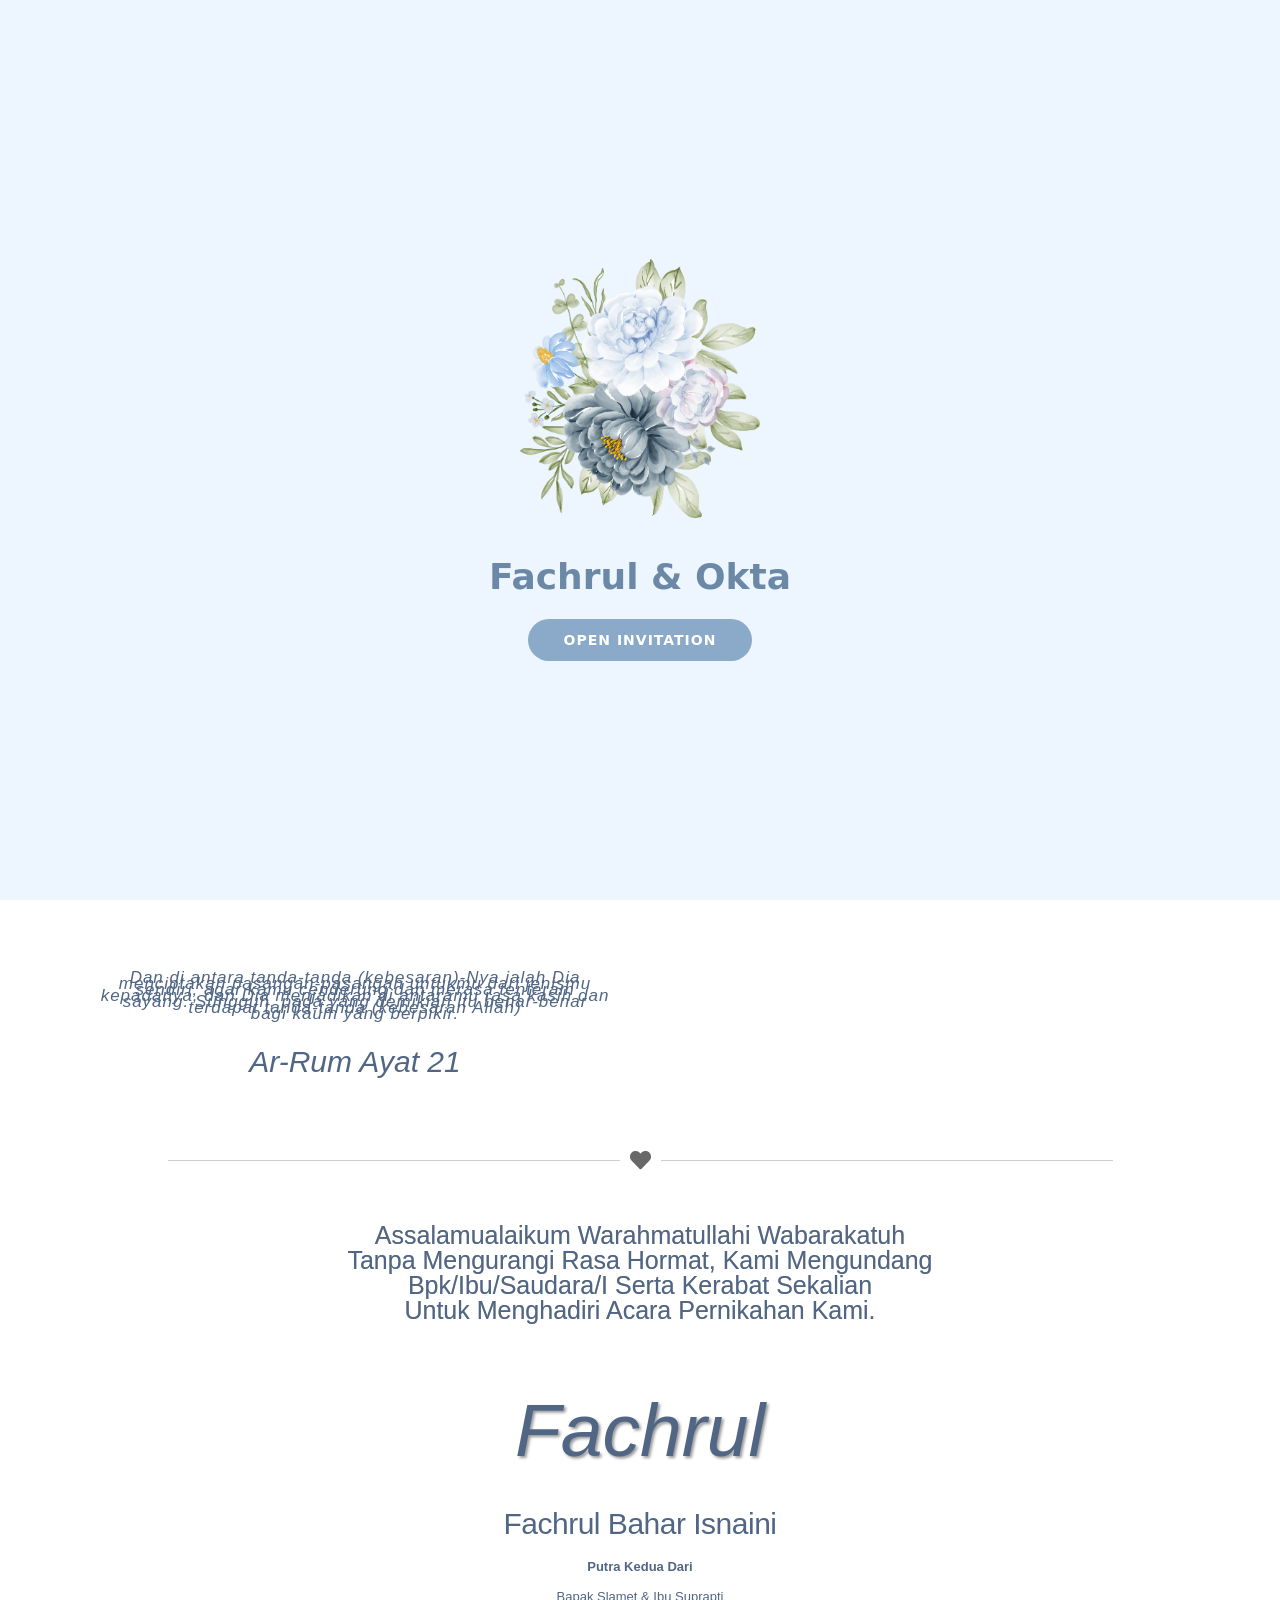
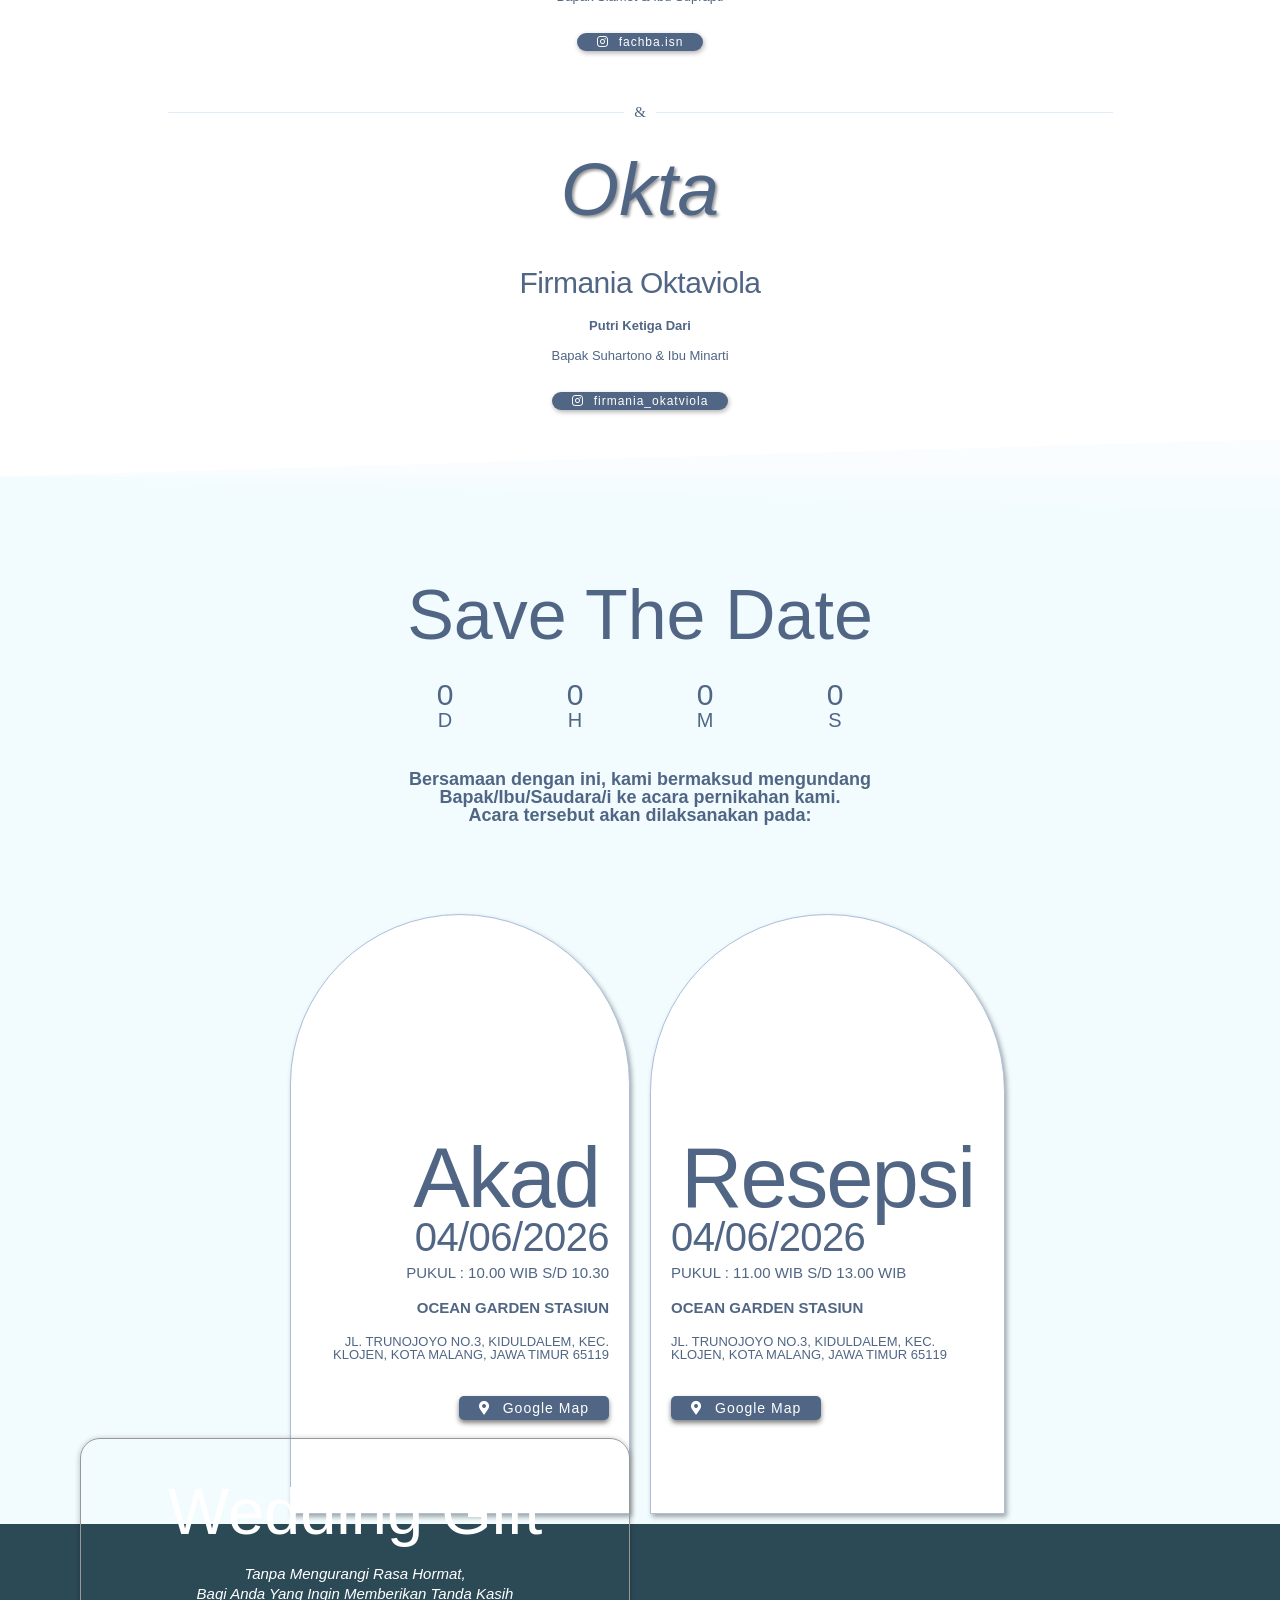
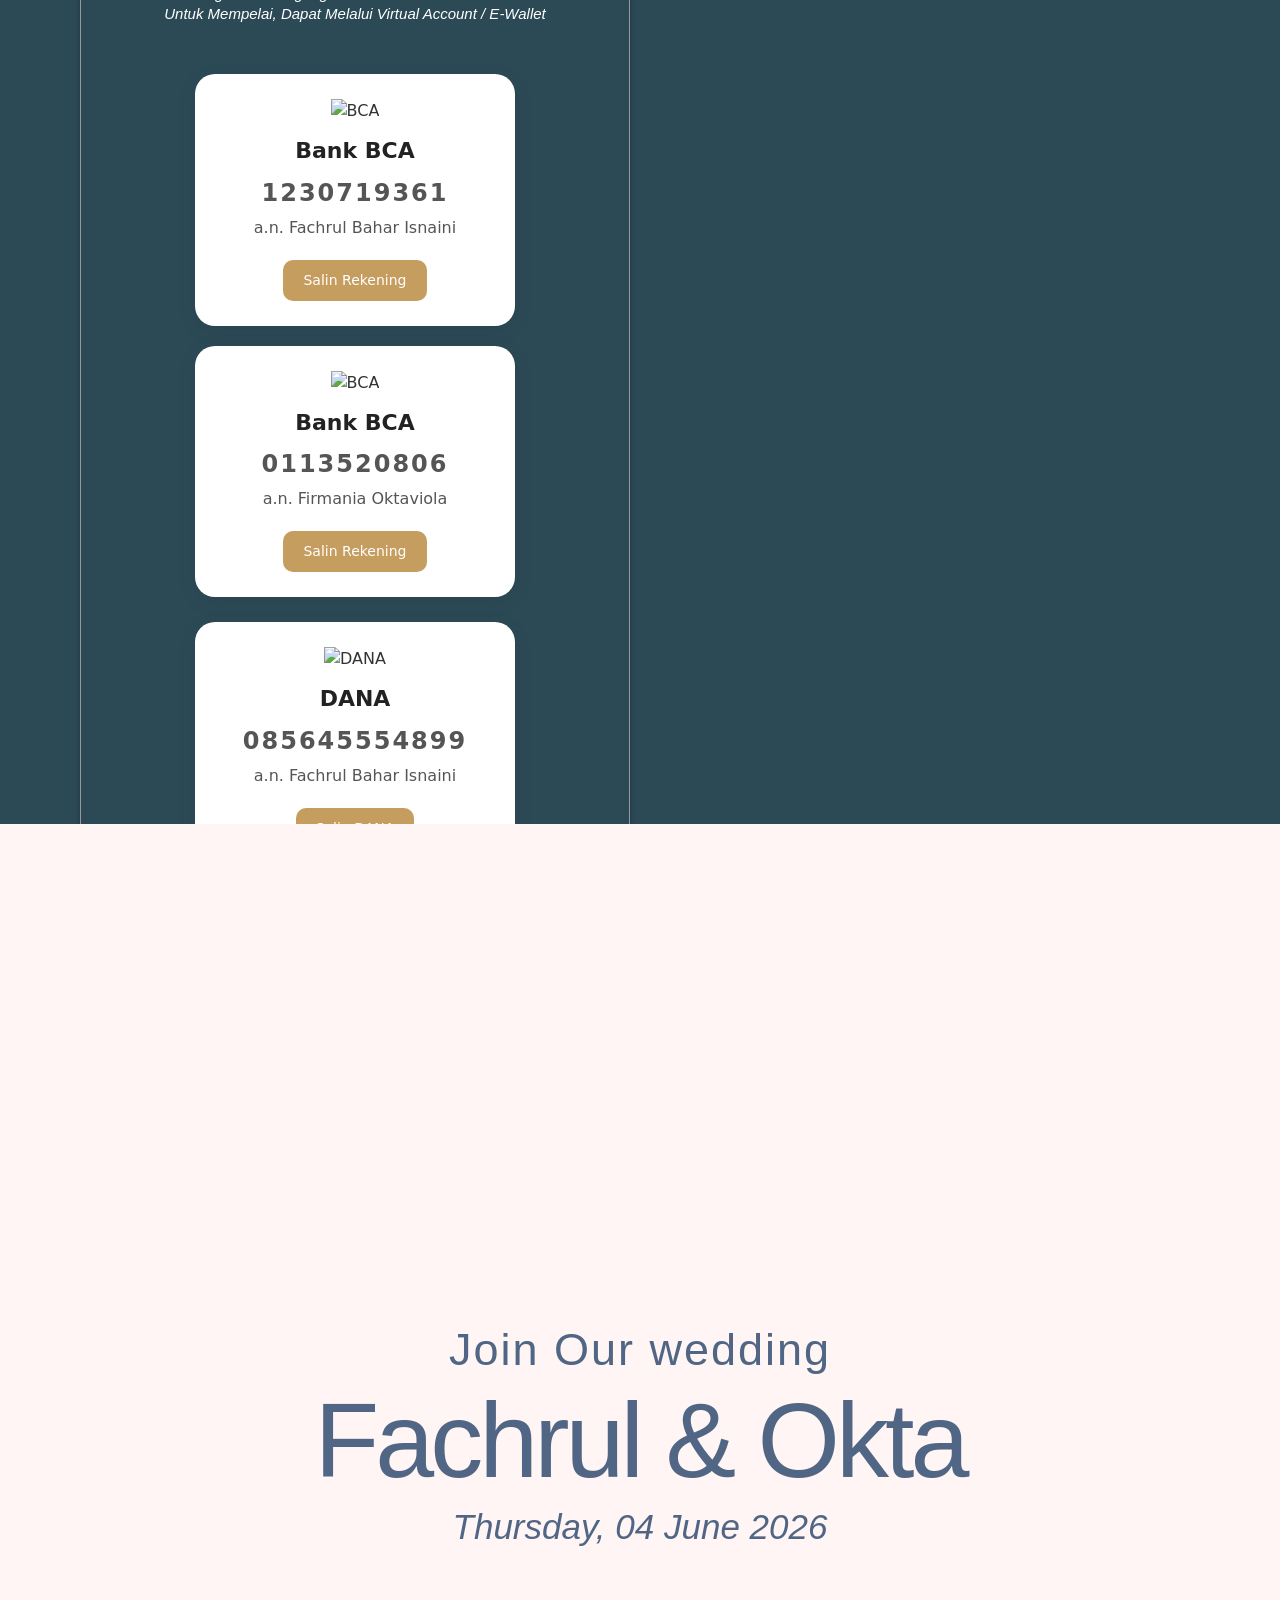
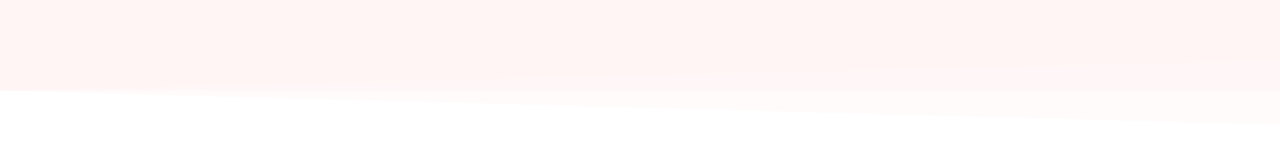
==== commit a8ae0299: "Update event date in meta tags and headings for consistency across index.html and lmg.html (Meta Dat" ====
--- a/index.html
+++ b/index.html
@@ -13,7 +13,7 @@
     <!-- Optimasi Mesin Pencari oleh Rank Math - https://rankmath.com/ -->
     <title>Wedding Invitation Fachrul & Okta</title>
 
-    <meta name="description" content="Sunday, 7 June 2026" />
+    <meta name="description" content="Thursday, 4 June 2026" />
     <meta
       name="robots"
       content="index, follow, max-snippet:-1, max-video-preview:-1, max-image-preview:large"
@@ -24,7 +24,7 @@
     <meta property="og:locale" content="id_ID" />
     <meta property="og:type" content="website" />
     <meta property="og:title" content="Wedding Invitation Fachrul & Okta" />
-    <meta property="og:description" content="Sunday, 7 June 2026" />
+    <meta property="og:description" content="Thursday, 4 June 2026" />
     <meta
       property="og:url"
       content="https://invitation-fachrul-okta.netlify.app/"
@@ -57,7 +57,7 @@
 
     <meta name="twitter:card" content="summary_large_image" />
     <meta name="twitter:title" content="Wedding Invitation Fachrul & Okta" />
-    <meta name="twitter:description" content="Sunday, 7 June 2026" />
+    <meta name="twitter:description" content="Thursday, 4 June 2026" />
     <meta
       name="twitter:image"
       content="https://queenwebsiteinvitation.com/wp-content/uploads/2023/08/QW-016-0002-1.png"
@@ -133,7 +133,7 @@
             "publisher": {
               "@id": "https://queenwebsiteinvitation.com/#person"
             },
-            "description": "Sunday, 10 December 2022",
+            "description": "Thursday, 4 June 2026",
             "name": "QWNF-006 - Queen Invitation",
             "@id": "https://queenwebsiteinvitation.com/qwnf-006/#richSnippet",
             "isPartOf": {
@@ -3073,7 +3073,7 @@
               >
                 <div class="elementor-widget-container">
                   <h2 class="elementor-heading-title elementor-size-default">
-                    Thursday, 04 Juny 2026
+                    Thursday, 04 June 2026
                   </h2>
                 </div>
               </div>
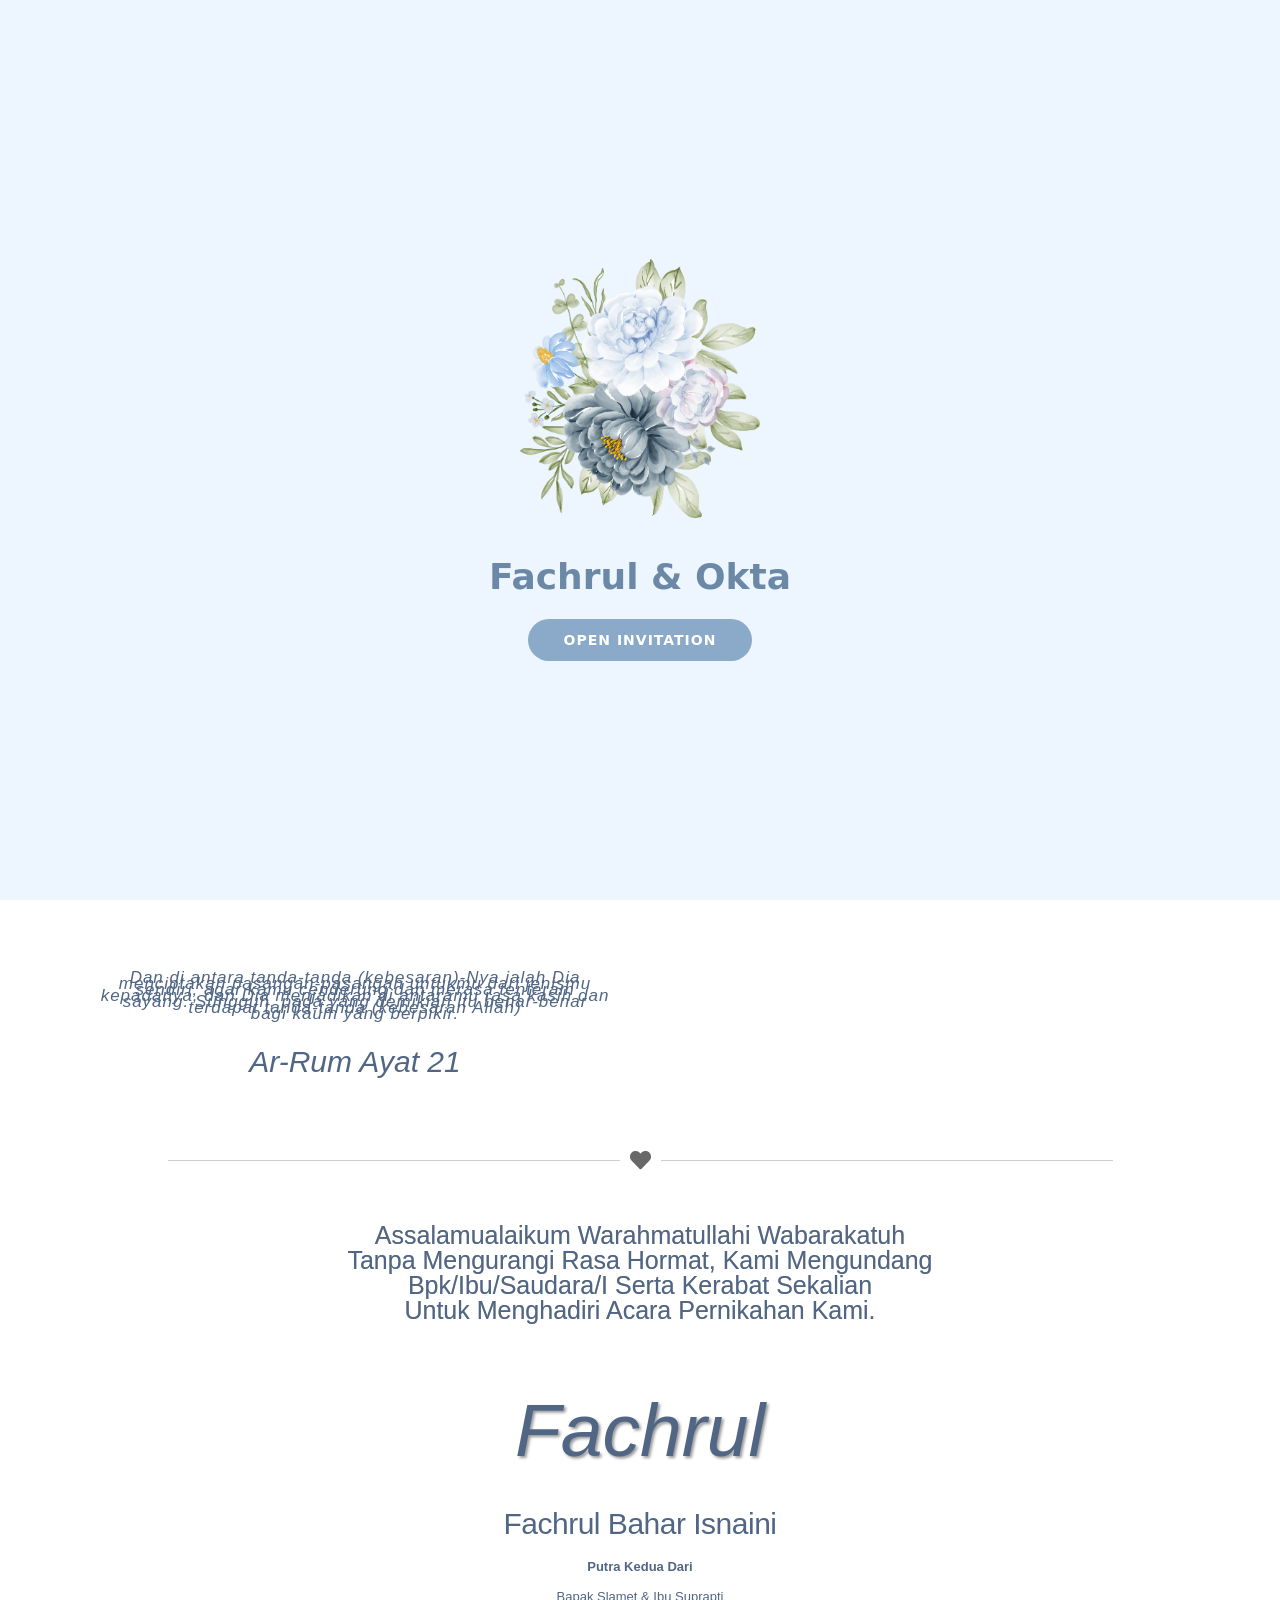
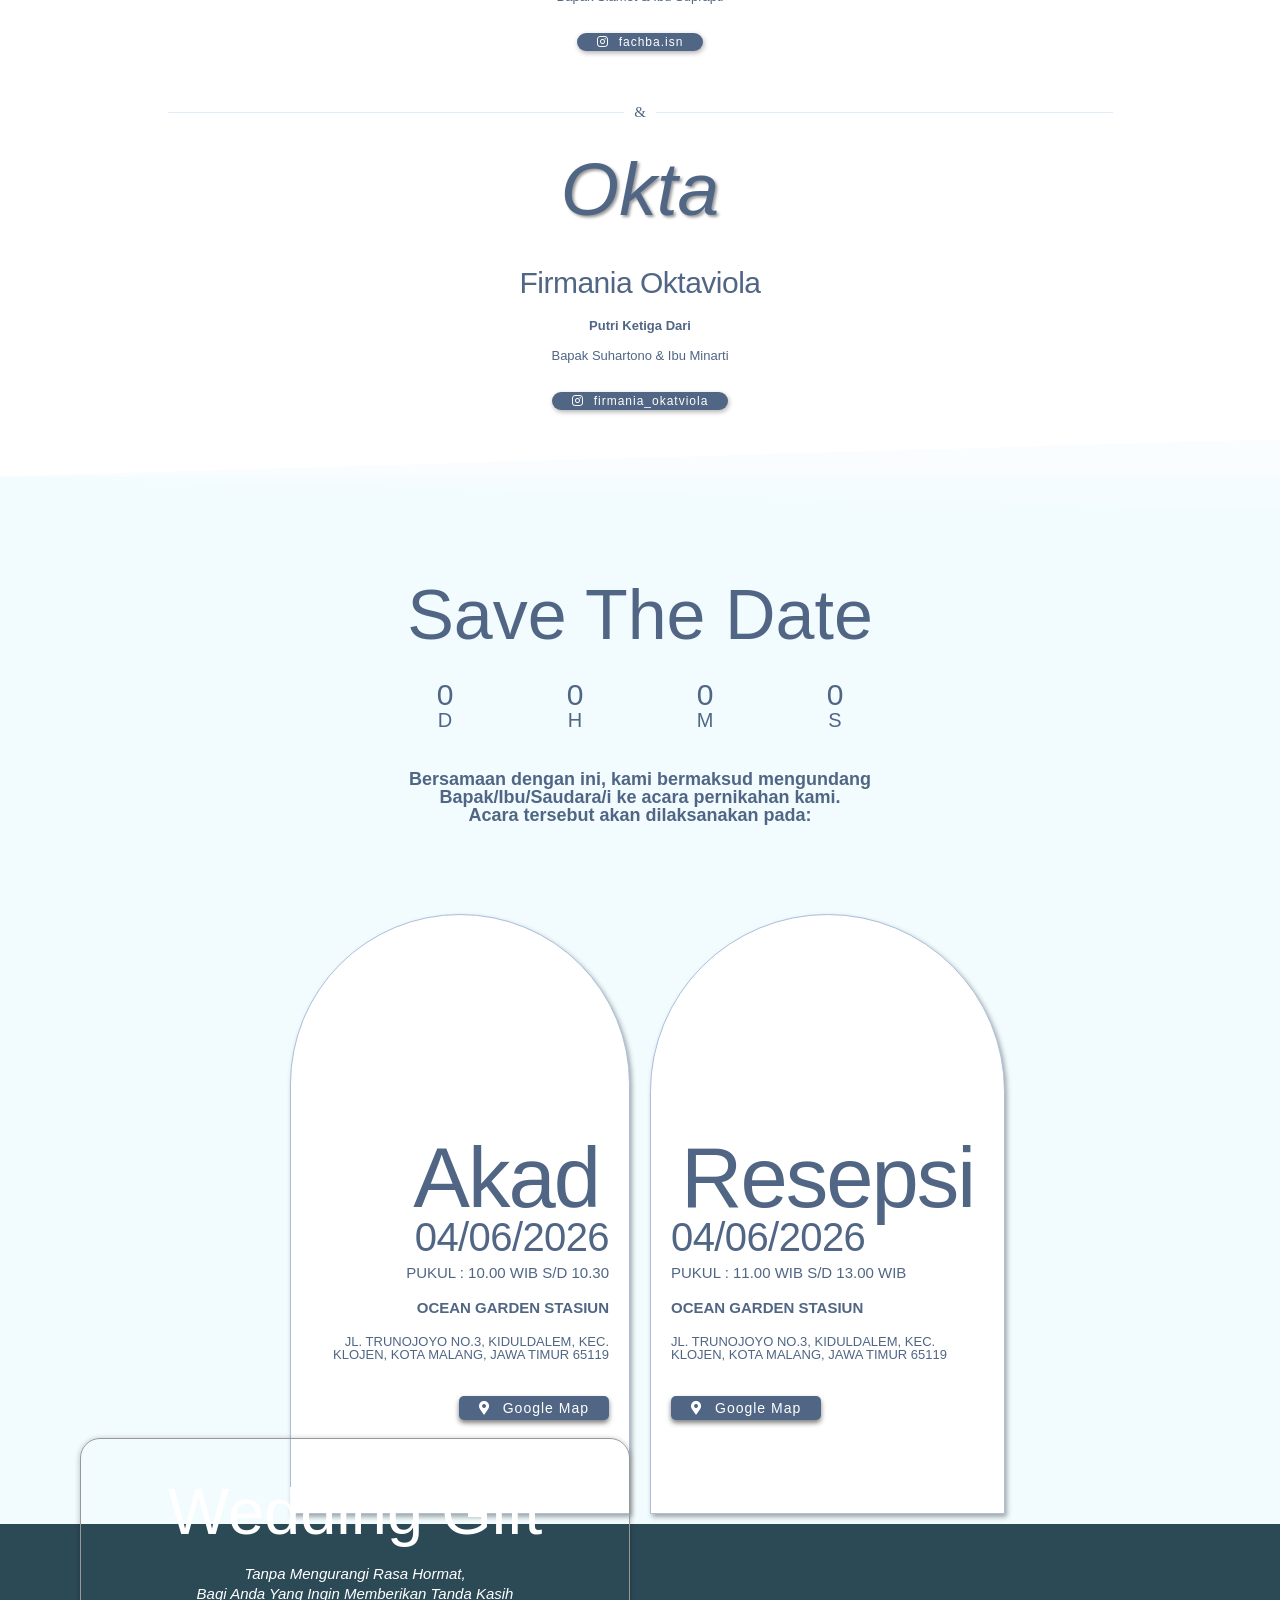
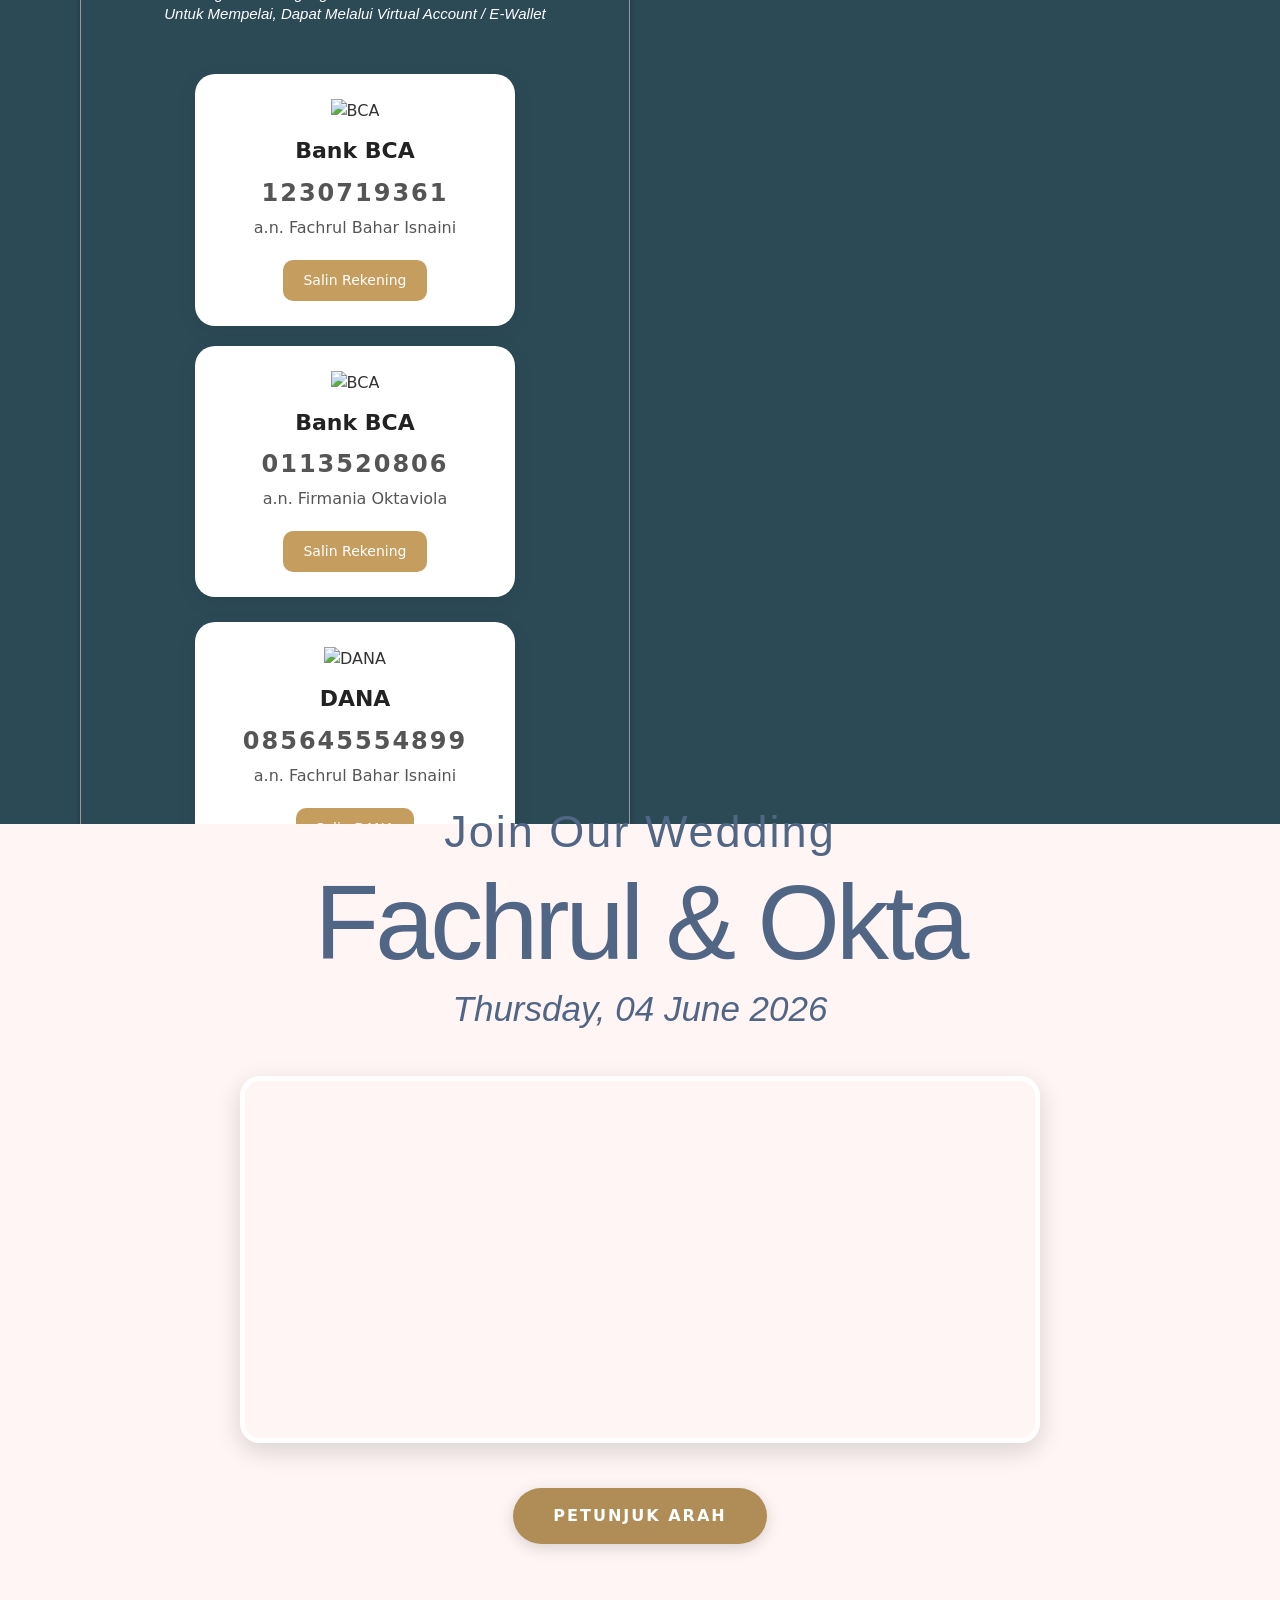
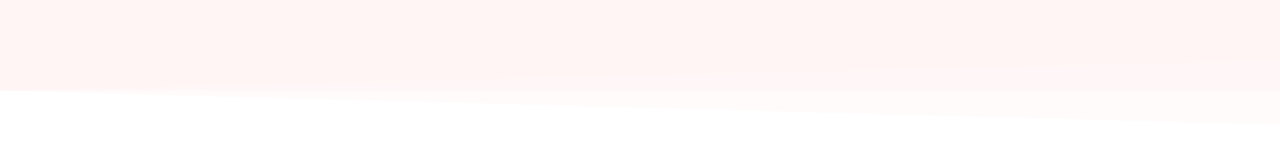
==== commit b57b112c: "Add Google Maps integration and update heading capitalization in index.html and lmg.html" ====
--- a/index.html
+++ b/index.html
@@ -3019,6 +3019,7 @@
             ></path>
           </svg>
         </div>
+
         <div class="elementor-container elementor-column-gap-default">
           <div
             class="elementor-column elementor-col-100 elementor-top-column elementor-element elementor-element-1324342c wdp-sticky-section-no lws-sticky-section-no"
@@ -3038,6 +3039,7 @@
                   </div>
                 </div>
               </div>
+
               <div
                 class="elementor-element elementor-element-e8a3b42 animated-slow wdp-sticky-section-no lws-sticky-section-no elementor-invisible elementor-widget elementor-widget-heading"
                 data-id="e8a3b42"
@@ -3047,10 +3049,11 @@
               >
                 <div class="elementor-widget-container">
                   <h3 class="elementor-heading-title elementor-size-default">
-                    Join Our wedding
+                    Join Our Wedding
                   </h3>
                 </div>
               </div>
+
               <div
                 class="elementor-element elementor-element-37b3919f animated-slow wdp-sticky-section-no lws-sticky-section-no elementor-invisible elementor-widget elementor-widget-heading"
                 data-id="37b3919f"
@@ -3064,6 +3067,7 @@
                   </h2>
                 </div>
               </div>
+
               <div
                 class="elementor-element elementor-element-22ef23bd animated-slow wdp-sticky-section-no lws-sticky-section-no elementor-invisible elementor-widget elementor-widget-heading"
                 data-id="22ef23bd"
@@ -3077,6 +3081,67 @@
                   </h2>
                 </div>
               </div>
+
+              <!-- Tombol Petunjuk Arah -->
+              <!-- Google Maps -->
+              <div
+                class="elementor-element wdp-sticky-section-no lws-sticky-section-no elementor-widget"
+                style="margin-top: 30px"
+              >
+                <div class="elementor-widget-container" style="padding: 0 20px">
+                  <div
+                    style="
+                      max-width: 800px;
+                      margin: 0 auto;
+                      border-radius: 20px;
+                      overflow: hidden;
+                      box-shadow: 0 8px 25px rgba(0, 0, 0, 0.15);
+                      border: 5px solid rgba(255, 255, 255, 0.8);
+                    "
+                  >
+                    <iframe
+                      src="https://www.google.com/maps?q=Ocean+Garden+Stasiun+Malang&output=embed"
+                      width="100%"
+                      height="350"
+                      style="border: 0"
+                      allowfullscreen=""
+                      loading="lazy"
+                    >
+                    </iframe>
+                  </div>
+                </div>
+              </div>
+
+              <!-- Tombol Petunjuk Arah -->
+              <div
+                class="elementor-element wdp-sticky-section-no lws-sticky-section-no elementor-widget"
+                style="margin-top: 25px"
+              >
+                <div
+                  class="elementor-widget-container"
+                  style="text-align: center"
+                >
+                  <a
+                    href="https://www.google.com/maps/dir/?api=1&destination=Ocean+Garden+Stasiun+Malang"
+                    target="_blank"
+                    style="
+                      display: inline-block;
+                      padding: 16px 40px;
+                      background-color: #b08d57;
+                      color: #ffffff;
+                      text-decoration: none;
+                      border-radius: 50px;
+                      font-size: 16px;
+                      font-weight: 600;
+                      letter-spacing: 2px;
+                      box-shadow: 0 4px 15px rgba(0, 0, 0, 0.15);
+                    "
+                  >
+                    PETUNJUK ARAH
+                  </a>
+                </div>
+              </div>
+
               <div
                 class="elementor-element elementor-element-78508bee wdp-sticky-section-no lws-sticky-section-no elementor-widget elementor-widget-spacer"
                 data-id="78508bee"
@@ -3154,192 +3219,172 @@
         </div>
       </section>
       <style>
-		/* =========================
+        /* =========================
 		   MODAL FULLSCREEN
 		========================= */
-		.modalx{
-			position: fixed;
-			top: 0;
-			left: 0;
-		
-			width: 100vw;
-			height: 100vh;
-		
-			display: flex;
-			justify-content: center;
-			align-items: center;
-		
-			z-index: 999999999;
-		
-			/* background solid */
-			background: #edf5ff;
-		
-			overflow: hidden;
-		
-			opacity: 1 !important;
-			backdrop-filter: none !important;
-		}
-		
-		/* hilangkan transparan */
-		.overlayy{
-			display: none;
-		}
-		
-		/* =========================
+        .modalx {
+          position: fixed;
+          top: 0;
+          left: 0;
+
+          width: 100vw;
+          height: 100vh;
+
+          display: flex;
+          justify-content: center;
+          align-items: center;
+
+          z-index: 999999999;
+
+          /* background solid */
+          background: #edf5ff;
+
+          overflow: hidden;
+
+          opacity: 1 !important;
+          backdrop-filter: none !important;
+        }
+
+        /* hilangkan transparan */
+        .overlayy {
+          display: none;
+        }
+
+        /* =========================
 		   CONTENT
 		========================= */
-		.content-modalx{
-			position: relative;
-			z-index: 2;
-		
-			text-align: center;
-		
-			padding: 30px;
-		}
-		
-		/* gambar */
-		.info_modalx img{
-			width: 240px;
-			max-width: 100%;
-		
-			margin-bottom: 25px;
-		}
-		
-		/* nama mempelai */
-		.lws-mempelai{
-			font-size: 36px;
-			font-weight: 600;
-		
-			color: #6c88a7;
-		
-			margin-bottom: 15px;
-		}
-		
-		/* text */
-		.lws-dear{
-			font-size: 18px;
-			color: #7b8fa5;
-		
-			margin-bottom: 8px;
-		}
-		
-		/* nama tamu */
-		.lws-name{
-			font-size: 24px;
-			color: #516578;
-		
-			margin-bottom: 30px;
-		}
-		
-		/* tombol */
-		.elementor-button{
-			padding: 14px 36px;
-		
-			border: none;
-			border-radius: 40px;
-		
-			background: #8ba9c8;
-		
-			color: #fff;
-		
-			cursor: pointer;
-		
-			font-size: 14px;
-			font-weight: bold;
-		
-			letter-spacing: 1px;
-		
-			transition: 0.3s;
-		}
-		
-		.elementor-button:hover{
-			background: #7395ba;
-		}
-		</style>
-		
-		<section
-			class="modalx"
-			id="welcomeModal"
-		>
-		
-			<div class="overlayy"></div>
-		
-			<div class="content-modalx">
-		
-				<div class="info_modalx">
-		
-					<div class="elementor-image img">
-						<img
-							decoding="async"
-							src="./QWNF-006 - Queen Invitation_files/QW-016-0002-1.png"
-							alt="Wedding"
-						/>
-					</div>
-		
-					<div class="lws-mempelai">
-						Fachrul &amp; Okta
-					</div>
-		
-					<div class="lws-dear" id="guestLabel" style="display:none;">
-						Kepada YTH.
-					</div>
-					
-					<div class="lws-name" id="guestName" style="display:none;">
-					</div>
-					
-					<script>
-					
-						const params = new URLSearchParams(window.location.search);
-					
-						const guest = params.get("to");
-					
-						// hanya tampil jika ada query param
-						if (guest && guest.trim() !== "") {
-					
-							const guestName = decodeURIComponent(guest)
-								.replace(/\+/g, " ")
-								.toLowerCase()
-								.replace(/\b\w/g, c => c.toUpperCase());
-					
-							document.getElementById("guestLabel").style.display = "block";
-							document.getElementById("guestName").style.display = "block";
-					
-							document.getElementById("guestName").innerText = guestName;
-					
-						}
-					
-					</script>
-		
-					<div class="lws-button-wrapper">
-						<button
-							class="elementor-button"
-							id="openInvitation"
-							type="button"
-						>
-							OPEN INVITATION
-						</button>
-					</div>
-		
-				</div>
-		
-			</div>
-		
-		</section>
-		
-		<script>
-		window.addEventListener("load", function(){
-		
-			const btn = document.getElementById("openInvitation");
-		
-			if(btn){
-		
-				btn.addEventListener("click", function(){
-		
-					// tutup modal
-					 const modal = document.getElementById("welcomeModal");
-
-            if(modal){
-
+        .content-modalx {
+          position: relative;
+          z-index: 2;
+
+          text-align: center;
+
+          padding: 30px;
+        }
+
+        /* gambar */
+        .info_modalx img {
+          width: 240px;
+          max-width: 100%;
+
+          margin-bottom: 25px;
+        }
+
+        /* nama mempelai */
+        .lws-mempelai {
+          font-size: 36px;
+          font-weight: 600;
+
+          color: #6c88a7;
+
+          margin-bottom: 15px;
+        }
+
+        /* text */
+        .lws-dear {
+          font-size: 18px;
+          color: #7b8fa5;
+
+          margin-bottom: 8px;
+        }
+
+        /* nama tamu */
+        .lws-name {
+          font-size: 24px;
+          color: #516578;
+
+          margin-bottom: 30px;
+        }
+
+        /* tombol */
+        .elementor-button {
+          padding: 14px 36px;
+
+          border: none;
+          border-radius: 40px;
+
+          background: #8ba9c8;
+
+          color: #fff;
+
+          cursor: pointer;
+
+          font-size: 14px;
+          font-weight: bold;
+
+          letter-spacing: 1px;
+
+          transition: 0.3s;
+        }
+
+        .elementor-button:hover {
+          background: #7395ba;
+        }
+      </style>
+
+      <section class="modalx" id="welcomeModal">
+        <div class="overlayy"></div>
+
+        <div class="content-modalx">
+          <div class="info_modalx">
+            <div class="elementor-image img">
+              <img
+                decoding="async"
+                src="./QWNF-006 - Queen Invitation_files/QW-016-0002-1.png"
+                alt="Wedding"
+              />
+            </div>
+
+            <div class="lws-mempelai">Fachrul &amp; Okta</div>
+
+            <div class="lws-dear" id="guestLabel" style="display: none">
+              Kepada YTH.
+            </div>
+
+            <div class="lws-name" id="guestName" style="display: none"></div>
+
+            <script>
+              const params = new URLSearchParams(window.location.search);
+
+              const guest = params.get("to");
+
+              // hanya tampil jika ada query param
+              if (guest && guest.trim() !== "") {
+                const guestName = decodeURIComponent(guest)
+                  .replace(/\+/g, " ")
+                  .toLowerCase()
+                  .replace(/\b\w/g, (c) => c.toUpperCase());
+
+                document.getElementById("guestLabel").style.display = "block";
+                document.getElementById("guestName").style.display = "block";
+
+                document.getElementById("guestName").innerText = guestName;
+              }
+            </script>
+
+            <div class="lws-button-wrapper">
+              <button
+                class="elementor-button"
+                id="openInvitation"
+                type="button"
+              >
+                OPEN INVITATION
+              </button>
+            </div>
+          </div>
+        </div>
+      </section>
+
+      <script>
+        window.addEventListener("load", function () {
+          const btn = document.getElementById("openInvitation");
+
+          if (btn) {
+            btn.addEventListener("click", function () {
+              // tutup modal
+              const modal = document.getElementById("welcomeModal");
+
+              if (modal) {
                 // animasi smooth ke atas
                 modal.style.transition = "all 1.5s ease";
                 modal.style.transform = "translateY(-100%)";
@@ -3347,18 +3392,13 @@
 
                 // hapus setelah animasi selesai
                 setTimeout(() => {
-                    modal.remove();
+                  modal.remove();
                 }, 800);
-
-            }
-
-		
-				});
-		
-			}
-		
-		});
-		</script>
+              }
+            });
+          }
+        });
+      </script>
     </div>
     <style type="text/css" media="all">
       /* ===== Kontainer Preloader (full screen) ===== */
